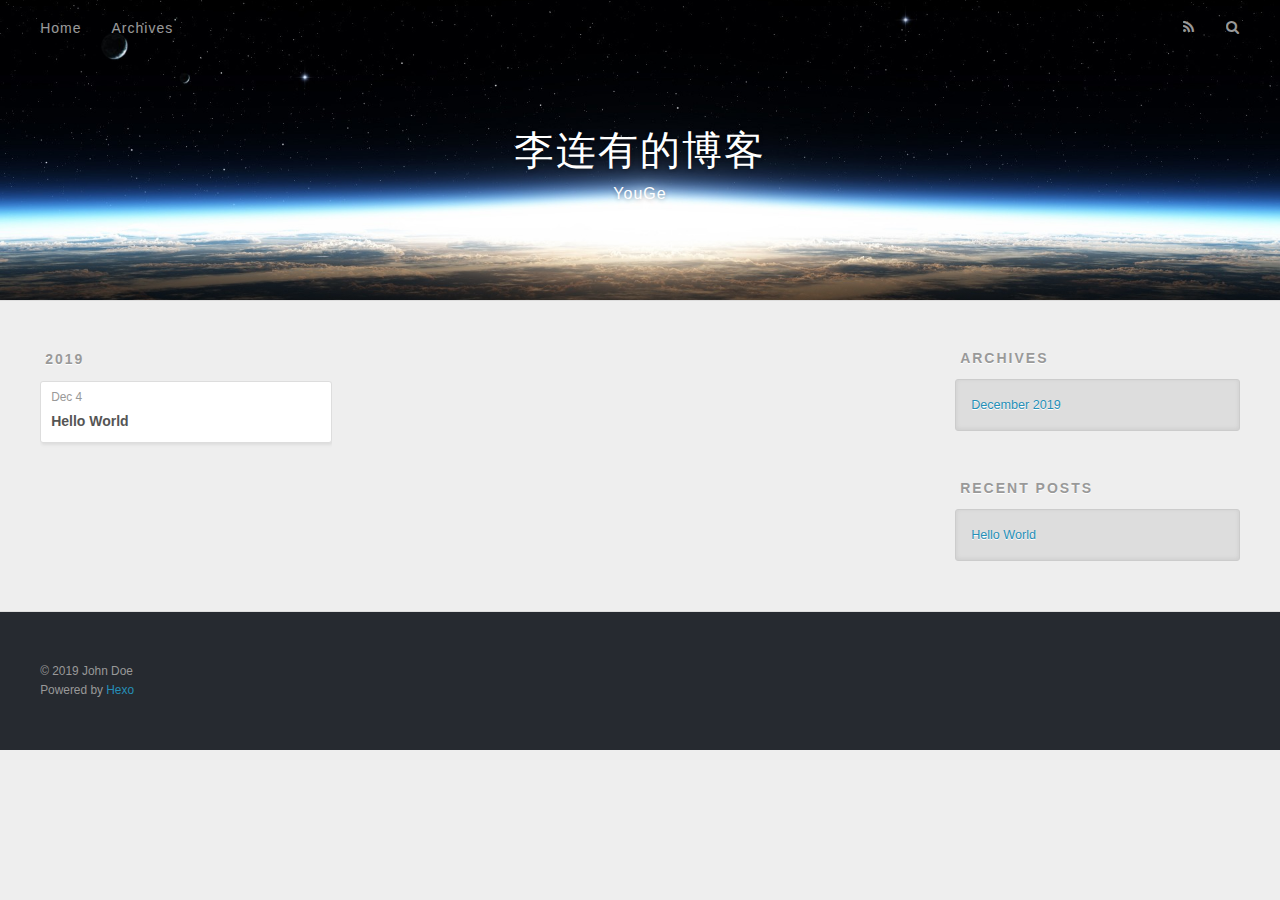
==== archives/index.html @ f58d8fd2 "Site updated: 2019-12-10 17:37:26" ====
<!DOCTYPE html>
<html>
<head>
  <meta charset="utf-8">
  

  
  <title>Archives | 李连有的博客</title>
  <meta name="viewport" content="width=device-width, initial-scale=1, maximum-scale=1">
  <meta property="og:type" content="website">
<meta property="og:title" content="李连有的博客">
<meta property="og:url" content="https:&#x2F;&#x2F;github.com&#x2F;Slilianyou&#x2F;YouGe.github.io&#x2F;archives&#x2F;index.html">
<meta property="og:site_name" content="李连有的博客">
<meta property="og:locale" content="en">
<meta name="twitter:card" content="summary">
  
    <link rel="alternate" href="/atom.xml" title="李连有的博客" type="application/atom+xml">
  
  
    <link rel="icon" href="/favicon.png">
  
  
    <link href="//fonts.googleapis.com/css?family=Source+Code+Pro" rel="stylesheet" type="text/css">
  
  <link rel="stylesheet" href="/css/style.css">
</head>

<body>
  <div id="container">
    <div id="wrap">
      <header id="header">
  <div id="banner"></div>
  <div id="header-outer" class="outer">
    <div id="header-title" class="inner">
      <h1 id="logo-wrap">
        <a href="/" id="logo">李连有的博客</a>
      </h1>
      
        <h2 id="subtitle-wrap">
          <a href="/" id="subtitle">YouGe</a>
        </h2>
      
    </div>
    <div id="header-inner" class="inner">
      <nav id="main-nav">
        <a id="main-nav-toggle" class="nav-icon"></a>
        
          <a class="main-nav-link" href="/">Home</a>
        
          <a class="main-nav-link" href="/archives">Archives</a>
        
      </nav>
      <nav id="sub-nav">
        
          <a id="nav-rss-link" class="nav-icon" href="/atom.xml" title="RSS Feed"></a>
        
        <a id="nav-search-btn" class="nav-icon" title="Search"></a>
      </nav>
      <div id="search-form-wrap">
        <form action="//google.com/search" method="get" accept-charset="UTF-8" class="search-form"><input type="search" name="q" class="search-form-input" placeholder="Search"><button type="submit" class="search-form-submit">&#xF002;</button><input type="hidden" name="sitesearch" value="https://github.com/Slilianyou/YouGe.github.io"></form>
      </div>
    </div>
  </div>
</header>
      <div class="outer">
        <section id="main">
  
  
    
    
      
      
      <section class="archives-wrap">
        <div class="archive-year-wrap">
          <a href="/archives/2019" class="archive-year">2019</a>
        </div>
        <div class="archives">
    
    <article class="archive-article archive-type-post">
  <div class="archive-article-inner">
    <header class="archive-article-header">
      <a href="/2019/12/04/hello-world/" class="archive-article-date">
  <time datetime="2019-12-04T09:50:34.274Z" itemprop="datePublished">Dec 4</time>
</a>
      
  
    <h1 itemprop="name">
      <a class="archive-article-title" href="/2019/12/04/hello-world/">Hello World</a>
    </h1>
  

    </header>
  </div>
</article>
  
  
    </div></section>
  


</section>
        
          <aside id="sidebar">
  
    

  
    

  
    
  
    
  <div class="widget-wrap">
    <h3 class="widget-title">Archives</h3>
    <div class="widget">
      <ul class="archive-list"><li class="archive-list-item"><a class="archive-list-link" href="/archives/2019/12/">December 2019</a></li></ul>
    </div>
  </div>


  
    
  <div class="widget-wrap">
    <h3 class="widget-title">Recent Posts</h3>
    <div class="widget">
      <ul>
        
          <li>
            <a href="/2019/12/04/hello-world/">Hello World</a>
          </li>
        
      </ul>
    </div>
  </div>

  
</aside>
        
      </div>
      <footer id="footer">
  
  <div class="outer">
    <div id="footer-info" class="inner">
      &copy; 2019 John Doe<br>
      Powered by <a href="http://hexo.io/" target="_blank">Hexo</a>
    </div>
  </div>
</footer>
    </div>
    <nav id="mobile-nav">
  
    <a href="/" class="mobile-nav-link">Home</a>
  
    <a href="/archives" class="mobile-nav-link">Archives</a>
  
</nav>
    

<script src="//ajax.googleapis.com/ajax/libs/jquery/2.0.3/jquery.min.js"></script>


  <link rel="stylesheet" href="/fancybox/jquery.fancybox.css">
  <script src="/fancybox/jquery.fancybox.pack.js"></script>


<script src="/js/script.js"></script>



  </div>
</body>
</html>
---- css/style.css ----
body {
  width: 100%;
}
body:before,
body:after {
  content: "";
  display: table;
}
body:after {
  clear: both;
}
html,
body,
div,
span,
applet,
object,
iframe,
h1,
h2,
h3,
h4,
h5,
h6,
p,
blockquote,
pre,
a,
abbr,
acronym,
address,
big,
cite,
code,
del,
dfn,
em,
img,
ins,
kbd,
q,
s,
samp,
small,
strike,
strong,
sub,
sup,
tt,
var,
dl,
dt,
dd,
ol,
ul,
li,
fieldset,
form,
label,
legend,
table,
caption,
tbody,
tfoot,
thead,
tr,
th,
td {
  margin: 0;
  padding: 0;
  border: 0;
  outline: 0;
  font-weight: inherit;
  font-style: inherit;
  font-family: inherit;
  font-size: 100%;
  vertical-align: baseline;
}
body {
  line-height: 1;
  color: #000;
  background: #fff;
}
ol,
ul {
  list-style: none;
}
table {
  border-collapse: separate;
  border-spacing: 0;
  vertical-align: middle;
}
caption,
th,
td {
  text-align: left;
  font-weight: normal;
  vertical-align: middle;
}
a img {
  border: none;
}
input,
button {
  margin: 0;
  padding: 0;
}
input::-moz-focus-inner,
button::-moz-focus-inner {
  border: 0;
  padding: 0;
}
@font-face {
  font-family: FontAwesome;
  font-style: normal;
  font-weight: normal;
  src: url("fonts/fontawesome-webfont.eot?v=#4.0.3");
  src: url("fonts/fontawesome-webfont.eot?#iefix&v=#4.0.3") format("embedded-opentype"), url("fonts/fontawesome-webfont.woff?v=#4.0.3") format("woff"), url("fonts/fontawesome-webfont.ttf?v=#4.0.3") format("truetype"), url("fonts/fontawesome-webfont.svg#fontawesomeregular?v=#4.0.3") format("svg");
}
html,
body,
#container {
  height: 100%;
}
body {
  background: #eee;
  font: 14px -apple-system, BlinkMacSystemFont, "Segoe UI", "Roboto", "Oxygen", "Ubuntu", "Cantarell", "Fira Sans", "Droid Sans", "Helvetica Neue", sans-serif;
  -webkit-text-size-adjust: 100%;
}
.outer {
  max-width: 1220px;
  margin: 0 auto;
  padding: 0 20px;
}
.outer:before,
.outer:after {
  content: "";
  display: table;
}
.outer:after {
  clear: both;
}
.inner {
  display: inline;
  float: left;
  width: 98.33333333333333%;
  margin: 0 0.833333333333333%;
}
.left,
.alignleft {
  float: left;
}
.right,
.alignright {
  float: right;
}
.clear {
  clear: both;
}
#container {
  position: relative;
}
.mobile-nav-on {
  overflow: hidden;
}
#wrap {
  height: 100%;
  width: 100%;
  position: absolute;
  top: 0;
  left: 0;
  -webkit-transition: 0.2s ease-out;
  -moz-transition: 0.2s ease-out;
  -ms-transition: 0.2s ease-out;
  transition: 0.2s ease-out;
  z-index: 1;
  background: #eee;
}
.mobile-nav-on #wrap {
  left: 280px;
}
@media screen and (min-width: 768px) {
  #main {
    display: inline;
    float: left;
    width: 73.33333333333333%;
    margin: 0 0.833333333333333%;
  }
}
.article-date,
.article-category-link,
.archive-year,
.widget-title {
  text-decoration: none;
  text-transform: uppercase;
  letter-spacing: 2px;
  color: #999;
  margin-bottom: 1em;
  margin-left: 5px;
  line-height: 1em;
  text-shadow: 0 1px #fff;
  font-weight: bold;
}
.article-inner,
.archive-article-inner {
  background: #fff;
  -webkit-box-shadow: 1px 2px 3px #ddd;
  box-shadow: 1px 2px 3px #ddd;
  border: 1px solid #ddd;
  border-radius: 3px;
}
.article-entry h1,
.widget h1 {
  font-size: 2em;
}
.article-entry h2,
.widget h2 {
  font-size: 1.5em;
}
.article-entry h3,
.widget h3 {
  font-size: 1.3em;
}
.article-entry h4,
.widget h4 {
  font-size: 1.2em;
}
.article-entry h5,
.widget h5 {
  font-size: 1em;
}
.article-entry h6,
.widget h6 {
  font-size: 1em;
  color: #999;
}
.article-entry hr,
.widget hr {
  border: 1px dashed #ddd;
}
.article-entry strong,
.widget strong {
  font-weight: bold;
}
.article-entry em,
.widget em,
.article-entry cite,
.widget cite {
  font-style: italic;
}
.article-entry sup,
.widget sup,
.article-entry sub,
.widget sub {
  font-size: 0.75em;
  line-height: 0;
  position: relative;
  vertical-align: baseline;
}
.article-entry sup,
.widget sup {
  top: -0.5em;
}
.article-entry sub,
.widget sub {
  bottom: -0.2em;
}
.article-entry small,
.widget small {
  font-size: 0.85em;
}
.article-entry acronym,
.widget acronym,
.article-entry abbr,
.widget abbr {
  border-bottom: 1px dotted;
}
.article-entry ul,
.widget ul,
.article-entry ol,
.widget ol,
.article-entry dl,
.widget dl {
  margin: 0 20px;
  line-height: 1.6em;
}
.article-entry ul ul,
.widget ul ul,
.article-entry ol ul,
.widget ol ul,
.article-entry ul ol,
.widget ul ol,
.article-entry ol ol,
.widget ol ol {
  margin-top: 0;
  margin-bottom: 0;
}
.article-entry ul,
.widget ul {
  list-style: disc;
}
.article-entry ol,
.widget ol {
  list-style: decimal;
}
.article-entry dt,
.widget dt {
  font-weight: bold;
}
#header {
  height: 300px;
  position: relative;
  border-bottom: 1px solid #ddd;
}
#header:before,
#header:after {
  content: "";
  position: absolute;
  left: 0;
  right: 0;
  height: 40px;
}
#header:before {
  top: 0;
  background: -webkit-linear-gradient(rgba(0,0,0,0.2), transparent);
  background: -moz-linear-gradient(rgba(0,0,0,0.2), transparent);
  background: -ms-linear-gradient(rgba(0,0,0,0.2), transparent);
  background: linear-gradient(rgba(0,0,0,0.2), transparent);
}
#header:after {
  bottom: 0;
  background: -webkit-linear-gradient(transparent, rgba(0,0,0,0.2));
  background: -moz-linear-gradient(transparent, rgba(0,0,0,0.2));
  background: -ms-linear-gradient(transparent, rgba(0,0,0,0.2));
  background: linear-gradient(transparent, rgba(0,0,0,0.2));
}
#header-outer {
  height: 100%;
  position: relative;
}
#header-inner {
  position: relative;
  overflow: hidden;
}
#banner {
  position: absolute;
  top: 0;
  left: 0;
  width: 100%;
  height: 100%;
  background: url("images/banner.jpg") center #000;
  -webkit-background-size: cover;
  -moz-background-size: cover;
  background-size: cover;
  z-index: -1;
}
#header-title {
  text-align: center;
  height: 40px;
  position: absolute;
  top: 50%;
  left: 0;
  margin-top: -20px;
}
#logo,
#subtitle {
  text-decoration: none;
  color: #fff;
  font-weight: 300;
  text-shadow: 0 1px 4px rgba(0,0,0,0.3);
}
#logo {
  font-size: 40px;
  line-height: 40px;
  letter-spacing: 2px;
}
#subtitle {
  font-size: 16px;
  line-height: 16px;
  letter-spacing: 1px;
}
#subtitle-wrap {
  margin-top: 16px;
}
#main-nav {
  float: left;
  margin-left: -15px;
}
.nav-icon,
.main-nav-link {
  float: left;
  color: #fff;
  opacity: 0.6;
  text-decoration: none;
  text-shadow: 0 1px rgba(0,0,0,0.2);
  -webkit-transition: opacity 0.2s;
  -moz-transition: opacity 0.2s;
  -ms-transition: opacity 0.2s;
  transition: opacity 0.2s;
  display: block;
  padding: 20px 15px;
}
.nav-icon:hover,
.main-nav-link:hover {
  opacity: 1;
}
.nav-icon {
  font-family: FontAwesome;
  text-align: center;
  font-size: 14px;
  width: 14px;
  height: 14px;
  padding: 20px 15px;
  position: relative;
  cursor: pointer;
}
.main-nav-link {
  font-weight: 300;
  letter-spacing: 1px;
}
@media screen and (max-width: 479px) {
  .main-nav-link {
    display: none;
  }
}
#main-nav-toggle {
  display: none;
}
#main-nav-toggle:before {
  content: "\f0c9";
}
@media screen and (max-width: 479px) {
  #main-nav-toggle {
    display: block;
  }
}
#sub-nav {
  float: right;
  margin-right: -15px;
}
#nav-rss-link:before {
  content: "\f09e";
}
#nav-search-btn:before {
  content: "\f002";
}
#search-form-wrap {
  position: absolute;
  top: 15px;
  width: 150px;
  height: 30px;
  right: -150px;
  opacity: 0;
  -webkit-transition: 0.2s ease-out;
  -moz-transition: 0.2s ease-out;
  -ms-transition: 0.2s ease-out;
  transition: 0.2s ease-out;
}
#search-form-wrap.on {
  opacity: 1;
  right: 0;
}
@media screen and (max-width: 479px) {
  #search-form-wrap {
    width: 100%;
    right: -100%;
  }
}
.search-form {
  position: absolute;
  top: 0;
  left: 0;
  right: 0;
  background: #fff;
  padding: 5px 15px;
  border-radius: 15px;
  -webkit-box-shadow: 0 0 10px rgba(0,0,0,0.3);
  box-shadow: 0 0 10px rgba(0,0,0,0.3);
}
.search-form-input {
  border: none;
  background: none;
  color: #555;
  width: 100%;
  font: 13px -apple-system, BlinkMacSystemFont, "Segoe UI", "Roboto", "Oxygen", "Ubuntu", "Cantarell", "Fira Sans", "Droid Sans", "Helvetica Neue", sans-serif;
  outline: none;
}
.search-form-input::-webkit-search-results-decoration,
.search-form-input::-webkit-search-cancel-button {
  -webkit-appearance: none;
}
.search-form-submit {
  position: absolute;
  top: 50%;
  right: 10px;
  margin-top: -7px;
  font: 13px FontAwesome;
  border: none;
  background: none;
  color: #bbb;
  cursor: pointer;
}
.search-form-submit:hover,
.search-form-submit:focus {
  color: #777;
}
.article {
  margin: 50px 0;
}
.article-inner {
  overflow: hidden;
}
.article-meta:before,
.article-meta:after {
  content: "";
  display: table;
}
.article-meta:after {
  clear: both;
}
.article-date {
  float: left;
}
.article-category {
  float: left;
  line-height: 1em;
  color: #ccc;
  text-shadow: 0 1px #fff;
  margin-left: 8px;
}
.article-category:before {
  content: "\2022";
}
.article-category-link {
  margin: 0 12px 1em;
}
.article-header {
  padding: 20px 20px 0;
}
.article-title {
  text-decoration: none;
  font-size: 2em;
  font-weight: bold;
  color: #555;
  line-height: 1.1em;
  -webkit-transition: color 0.2s;
  -moz-transition: color 0.2s;
  -ms-transition: color 0.2s;
  transition: color 0.2s;
}
a.article-title:hover {
  color: #258fb8;
}
.article-entry {
  color: #555;
  padding: 0 20px;
}
.article-entry:before,
.article-entry:after {
  content: "";
  display: table;
}
.article-entry:after {
  clear: both;
}
.article-entry p,
.article-entry table {
  line-height: 1.6em;
  margin: 1.6em 0;
}
.article-entry h1,
.article-entry h2,
.article-entry h3,
.article-entry h4,
.article-entry h5,
.article-entry h6 {
  font-weight: bold;
}
.article-entry h1,
.article-entry h2,
.article-entry h3,
.article-entry h4,
.article-entry h5,
.article-entry h6 {
  line-height: 1.1em;
  margin: 1.1em 0;
}
.article-entry a {
  color: #258fb8;
  text-decoration: none;
}
.article-entry a:hover {
  text-decoration: underline;
}
.article-entry ul,
.article-entry ol,
.article-entry dl {
  margin-top: 1.6em;
  margin-bottom: 1.6em;
}
.article-entry img,
.article-entry video {
  max-width: 100%;
  height: auto;
  display: block;
  margin: auto;
}
.article-entry iframe {
  border: none;
}
.article-entry table {
  width: 100%;
  border-collapse: collapse;
  border-spacing: 0;
}
.article-entry th {
  font-weight: bold;
  border-bottom: 3px solid #ddd;
  padding-bottom: 0.5em;
}
.article-entry td {
  border-bottom: 1px solid #ddd;
  padding: 10px 0;
}
.article-entry blockquote {
  font-family: Georgia, "Times New Roman", serif;
  font-size: 1.4em;
  margin: 1.6em 20px;
  text-align: center;
}
.article-entry blockquote footer {
  font-size: 14px;
  margin: 1.6em 0;
  font-family: -apple-system, BlinkMacSystemFont, "Segoe UI", "Roboto", "Oxygen", "Ubuntu", "Cantarell", "Fira Sans", "Droid Sans", "Helvetica Neue", sans-serif;
}
.article-entry blockquote footer cite:before {
  content: "—";
  padding: 0 0.5em;
}
.article-entry .pullquote {
  text-align: left;
  width: 45%;
  margin: 0;
}
.article-entry .pullquote.left {
  margin-left: 0.5em;
  margin-right: 1em;
}
.article-entry .pullquote.right {
  margin-right: 0.5em;
  margin-left: 1em;
}
.article-entry .caption {
  color: #999;
  display: block;
  font-size: 0.9em;
  margin-top: 0.5em;
  position: relative;
  text-align: center;
}
.article-entry .video-container {
  position: relative;
  padding-top: 56.25%;
  height: 0;
  overflow: hidden;
}
.article-entry .video-container iframe,
.article-entry .video-container object,
.article-entry .video-container embed {
  position: absolute;
  top: 0;
  left: 0;
  width: 100%;
  height: 100%;
  margin-top: 0;
}
.article-more-link a {
  display: inline-block;
  line-height: 1em;
  padding: 6px 15px;
  border-radius: 15px;
  background: #eee;
  color: #999;
  text-shadow: 0 1px #fff;
  text-decoration: none;
}
.article-more-link a:hover {
  background: #258fb8;
  color: #fff;
  text-decoration: none;
  text-shadow: 0 1px #1e7293;
}
.article-footer {
  font-size: 0.85em;
  line-height: 1.6em;
  border-top: 1px solid #ddd;
  padding-top: 1.6em;
  margin: 0 20px 20px;
}
.article-footer:before,
.article-footer:after {
  content: "";
  display: table;
}
.article-footer:after {
  clear: both;
}
.article-footer a {
  color: #999;
  text-decoration: none;
}
.article-footer a:hover {
  color: #555;
}
.article-tag-list-item {
  float: left;
  margin-right: 10px;
}
.article-tag-list-link:before {
  content: "#";
}
.article-comment-link {
  float: right;
}
.article-comment-link:before {
  content: "\f075";
  font-family: FontAwesome;
  padding-right: 8px;
}
.article-share-link {
  cursor: pointer;
  float: right;
  margin-left: 20px;
}
.article-share-link:before {
  content: "\f064";
  font-family: FontAwesome;
  padding-right: 6px;
}
#article-nav {
  position: relative;
}
#article-nav:before,
#article-nav:after {
  content: "";
  display: table;
}
#article-nav:after {
  clear: both;
}
@media screen and (min-width: 768px) {
  #article-nav {
    margin: 50px 0;
  }
  #article-nav:before {
    width: 8px;
    height: 8px;
    position: absolute;
    top: 50%;
    left: 50%;
    margin-top: -4px;
    margin-left: -4px;
    content: "";
    border-radius: 50%;
    background: #ddd;
    -webkit-box-shadow: 0 1px 2px #fff;
    box-shadow: 0 1px 2px #fff;
  }
}
.article-nav-link-wrap {
  text-decoration: none;
  text-shadow: 0 1px #fff;
  color: #999;
  -webkit-box-sizing: border-box;
  -moz-box-sizing: border-box;
  box-sizing: border-box;
  margin-top: 50px;
  text-align: center;
  display: block;
}
.article-nav-link-wrap:hover {
  color: #555;
}
@media screen and (min-width: 768px) {
  .article-nav-link-wrap {
    width: 50%;
    margin-top: 0;
  }
}
@media screen and (min-width: 768px) {
  #article-nav-newer {
    float: left;
    text-align: right;
    padding-right: 20px;
  }
}
@media screen and (min-width: 768px) {
  #article-nav-older {
    float: right;
    text-align: left;
    padding-left: 20px;
  }
}
.article-nav-caption {
  text-transform: uppercase;
  letter-spacing: 2px;
  color: #ddd;
  line-height: 1em;
  font-weight: bold;
}
#article-nav-newer .article-nav-caption {
  margin-right: -2px;
}
.article-nav-title {
  font-size: 0.85em;
  line-height: 1.6em;
  margin-top: 0.5em;
}
.article-share-box {
  position: absolute;
  display: none;
  background: #fff;
  -webkit-box-shadow: 1px 2px 10px rgba(0,0,0,0.2);
  box-shadow: 1px 2px 10px rgba(0,0,0,0.2);
  border-radius: 3px;
  margin-left: -145px;
  overflow: hidden;
  z-index: 1;
}
.article-share-box.on {
  display: block;
}
.article-share-input {
  width: 100%;
  background: none;
  -webkit-box-sizing: border-box;
  -moz-box-sizing: border-box;
  box-sizing: border-box;
  font: 14px -apple-system, BlinkMacSystemFont, "Segoe UI", "Roboto", "Oxygen", "Ubuntu", "Cantarell", "Fira Sans", "Droid Sans", "Helvetica Neue", sans-serif;
  padding: 0 15px;
  color: #555;
  outline: none;
  border: 1px solid #ddd;
  border-radius: 3px 3px 0 0;
  height: 36px;
  line-height: 36px;
}
.article-share-links {
  background: #eee;
}
.article-share-links:before,
.article-share-links:after {
  content: "";
  display: table;
}
.article-share-links:after {
  clear: both;
}
.article-share-twitter,
.article-share-facebook,
.article-share-pinterest,
.article-share-google {
  width: 50px;
  height: 36px;
  display: block;
  float: left;
  position: relative;
  color: #999;
  text-shadow: 0 1px #fff;
}
.article-share-twitter:before,
.article-share-facebook:before,
.article-share-pinterest:before,
.article-share-google:before {
  font-size: 20px;
  font-family: FontAwesome;
  width: 20px;
  height: 20px;
  position: absolute;
  top: 50%;
  left: 50%;
  margin-top: -10px;
  margin-left: -10px;
  text-align: center;
}
.article-share-twitter:hover,
.article-share-facebook:hover,
.article-share-pinterest:hover,
.article-share-google:hover {
  color: #fff;
}
.article-share-twitter:before {
  content: "\f099";
}
.article-share-twitter:hover {
  background: #00aced;
  text-shadow: 0 1px #008abe;
}
.article-share-facebook:before {
  content: "\f09a";
}
.article-share-facebook:hover {
  background: #3b5998;
  text-shadow: 0 1px #2f477a;
}
.article-share-pinterest:before {
  content: "\f0d2";
}
.article-share-pinterest:hover {
  background: #cb2027;
  text-shadow: 0 1px #a21a1f;
}
.article-share-google:before {
  content: "\f0d5";
}
.article-share-google:hover {
  background: #dd4b39;
  text-shadow: 0 1px #be3221;
}
.article-gallery {
  background: #000;
  position: relative;
}
.article-gallery-photos {
  position: relative;
  overflow: hidden;
}
.article-gallery-img {
  display: none;
  max-width: 100%;
}
.article-gallery-img:first-child {
  display: block;
}
.article-gallery-img.loaded {
  position: absolute;
  display: block;
}
.article-gallery-img img {
  display: block;
  max-width: 100%;
  margin: 0 auto;
}
#comments {
  background: #fff;
  -webkit-box-shadow: 1px 2px 3px #ddd;
  box-shadow: 1px 2px 3px #ddd;
  padding: 20px;
  border: 1px solid #ddd;
  border-radius: 3px;
  margin: 50px 0;
}
#comments a {
  color: #258fb8;
}
.archives-wrap {
  margin: 50px 0;
}
.archives:before,
.archives:after {
  content: "";
  display: table;
}
.archives:after {
  clear: both;
}
.archive-year-wrap {
  margin-bottom: 1em;
}
.archives {
  -webkit-column-gap: 10px;
  -moz-column-gap: 10px;
  column-gap: 10px;
}
@media screen and (min-width: 480px) and (max-width: 767px) {
  .archives {
    -webkit-column-count: 2;
    -moz-column-count: 2;
    column-count: 2;
  }
}
@media screen and (min-width: 768px) {
  .archives {
    -webkit-column-count: 3;
    -moz-column-count: 3;
    column-count: 3;
  }
}
.archive-article {
  -webkit-column-break-inside: avoid;
  page-break-inside: avoid;
  overflow: hidden;
  break-inside: avoid-column;
}
.archive-article-inner {
  padding: 10px;
  margin-bottom: 15px;
}
.archive-article-title {
  text-decoration: none;
  font-weight: bold;
  color: #555;
  -webkit-transition: color 0.2s;
  -moz-transition: color 0.2s;
  -ms-transition: color 0.2s;
  transition: color 0.2s;
  line-height: 1.6em;
}
.archive-article-title:hover {
  color: #258fb8;
}
.archive-article-footer {
  margin-top: 1em;
}
.archive-article-date {
  color: #999;
  text-decoration: none;
  font-size: 0.85em;
  line-height: 1em;
  margin-bottom: 0.5em;
  display: block;
}
#page-nav {
  margin: 50px auto;
  background: #fff;
  -webkit-box-shadow: 1px 2px 3px #ddd;
  box-shadow: 1px 2px 3px #ddd;
  border: 1px solid #ddd;
  border-radius: 3px;
  text-align: center;
  color: #999;
  overflow: hidden;
}
#page-nav:before,
#page-nav:after {
  content: "";
  display: table;
}
#page-nav:after {
  clear: both;
}
#page-nav a,
#page-nav span {
  padding: 10px 20px;
  line-height: 1;
  height: 2ex;
}
#page-nav a {
  color: #999;
  text-decoration: none;
}
#page-nav a:hover {
  background: #999;
  color: #fff;
}
#page-nav .prev {
  float: left;
}
#page-nav .next {
  float: right;
}
#page-nav .page-number {
  display: inline-block;
}
@media screen and (max-width: 479px) {
  #page-nav .page-number {
    display: none;
  }
}
#page-nav .current {
  color: #555;
  font-weight: bold;
}
#page-nav .space {
  color: #ddd;
}
#footer {
  background: #262a30;
  padding: 50px 0;
  border-top: 1px solid #ddd;
  color: #999;
}
#footer a {
  color: #258fb8;
  text-decoration: none;
}
#footer a:hover {
  text-decoration: underline;
}
#footer-info {
  line-height: 1.6em;
  font-size: 0.85em;
}
.article-entry pre,
.article-entry .highlight {
  background: #2d2d2d;
  margin: 0 -20px;
  padding: 15px 20px;
  border-style: solid;
  border-color: #ddd;
  border-width: 1px 0;
  overflow: auto;
  color: #ccc;
  line-height: 22.400000000000002px;
}
.article-entry .highlight .gutter pre,
.article-entry .gist .gist-file .gist-data .line-numbers {
  color: #666;
  font-size: 0.85em;
}
.article-entry pre,
.article-entry code {
  font-family: "Source Code Pro", Consolas, Monaco, Menlo, Consolas, monospace;
}
.article-entry code {
  background: #eee;
  text-shadow: 0 1px #fff;
  padding: 0 0.3em;
}
.article-entry pre code {
  background: none;
  text-shadow: none;
  padding: 0;
}
.article-entry .highlight pre {
  border: none;
  margin: 0;
  padding: 0;
}
.article-entry .highlight table {
  margin: 0;
  width: auto;
}
.article-entry .highlight td {
  border: none;
  padding: 0;
}
.article-entry .highlight figcaption {
  font-size: 0.85em;
  color: #999;
  line-height: 1em;
  margin-bottom: 1em;
}
.article-entry .highlight figcaption:before,
.article-entry .highlight figcaption:after {
  content: "";
  display: table;
}
.article-entry .highlight figcaption:after {
  clear: both;
}
.article-entry .highlight figcaption a {
  float: right;
}
.article-entry .highlight .gutter pre {
  text-align: right;
  padding-right: 20px;
}
.article-entry .highlight .line {
  height: 22.400000000000002px;
}
.article-entry .highlight .line.marked {
  background: #515151;
}
.article-entry .gist {
  margin: 0 -20px;
  border-style: solid;
  border-color: #ddd;
  border-width: 1px 0;
  background: #2d2d2d;
  padding: 15px 20px 15px 0;
}
.article-entry .gist .gist-file {
  border: none;
  font-family: "Source Code Pro", Consolas, Monaco, Menlo, Consolas, monospace;
  margin: 0;
}
.article-entry .gist .gist-file .gist-data {
  background: none;
  border: none;
}
.article-entry .gist .gist-file .gist-data .line-numbers {
  background: none;
  border: none;
  padding: 0 20px 0 0;
}
.article-entry .gist .gist-file .gist-data .line-data {
  padding: 0 !important;
}
.article-entry .gist .gist-file .highlight {
  margin: 0;
  padding: 0;
  border: none;
}
.article-entry .gist .gist-file .gist-meta {
  background: #2d2d2d;
  color: #999;
  font: 0.85em -apple-system, BlinkMacSystemFont, "Segoe UI", "Roboto", "Oxygen", "Ubuntu", "Cantarell", "Fira Sans", "Droid Sans", "Helvetica Neue", sans-serif;
  text-shadow: 0 0;
  padding: 0;
  margin-top: 1em;
  margin-left: 20px;
}
.article-entry .gist .gist-file .gist-meta a {
  color: #258fb8;
  font-weight: normal;
}
.article-entry .gist .gist-file .gist-meta a:hover {
  text-decoration: underline;
}
pre .comment,
pre .title {
  color: #999;
}
pre .variable,
pre .attribute,
pre .tag,
pre .regexp,
pre .ruby .constant,
pre .xml .tag .title,
pre .xml .pi,
pre .xml .doctype,
pre .html .doctype,
pre .css .id,
pre .css .class,
pre .css .pseudo {
  color: #f2777a;
}
pre .number,
pre .preprocessor,
pre .built_in,
pre .literal,
pre .params,
pre .constant {
  color: #f99157;
}
pre .class,
pre .ruby .class .title,
pre .css .rules .attribute {
  color: #9c9;
}
pre .string,
pre .value,
pre .inheritance,
pre .header,
pre .ruby .symbol,
pre .xml .cdata {
  color: #9c9;
}
pre .css .hexcolor {
  color: #6cc;
}
pre .function,
pre .python .decorator,
pre .python .title,
pre .ruby .function .title,
pre .ruby .title .keyword,
pre .perl .sub,
pre .javascript .title,
pre .coffeescript .title {
  color: #69c;
}
pre .keyword,
pre .javascript .function {
  color: #c9c;
}
@media screen and (max-width: 479px) {
  #mobile-nav {
    position: absolute;
    top: 0;
    left: 0;
    width: 280px;
    height: 100%;
    background: #191919;
    border-right: 1px solid #fff;
  }
}
@media screen and (max-width: 479px) {
  .mobile-nav-link {
    display: block;
    color: #999;
    text-decoration: none;
    padding: 15px 20px;
    font-weight: bold;
  }
  .mobile-nav-link:hover {
    color: #fff;
  }
}
@media screen and (min-width: 768px) {
  #sidebar {
    display: inline;
    float: left;
    width: 23.333333333333332%;
    margin: 0 0.833333333333333%;
  }
}
.widget-wrap {
  margin: 50px 0;
}
.widget {
  color: #777;
  text-shadow: 0 1px #fff;
  background: #ddd;
  -webkit-box-shadow: 0 -1px 4px #ccc inset;
  box-shadow: 0 -1px 4px #ccc inset;
  border: 1px solid #ccc;
  padding: 15px;
  border-radius: 3px;
}
.widget a {
  color: #258fb8;
  text-decoration: none;
}
.widget a:hover {
  text-decoration: underline;
}
.widget ul ul,
.widget ol ul,
.widget dl ul,
.widget ul ol,
.widget ol ol,
.widget dl ol,
.widget ul dl,
.widget ol dl,
.widget dl dl {
  margin-left: 15px;
  list-style: disc;
}
.widget {
  line-height: 1.6em;
  word-wrap: break-word;
  font-size: 0.9em;
}
.widget ul,
.widget ol {
  list-style: none;
  margin: 0;
}
.widget ul ul,
.widget ol ul,
.widget ul ol,
.widget ol ol {
  margin: 0 20px;
}
.widget ul ul,
.widget ol ul {
  list-style: disc;
}
.widget ul ol,
.widget ol ol {
  list-style: decimal;
}
.category-list-count,
.tag-list-count,
.archive-list-count {
  padding-left: 5px;
  color: #999;
  font-size: 0.85em;
}
.category-list-count:before,
.tag-list-count:before,
.archive-list-count:before {
  content: "(";
}
.category-list-count:after,
.tag-list-count:after,
.archive-list-count:after {
  content: ")";
}
.tagcloud a {
  margin-right: 5px;
  display: inline-block;
}
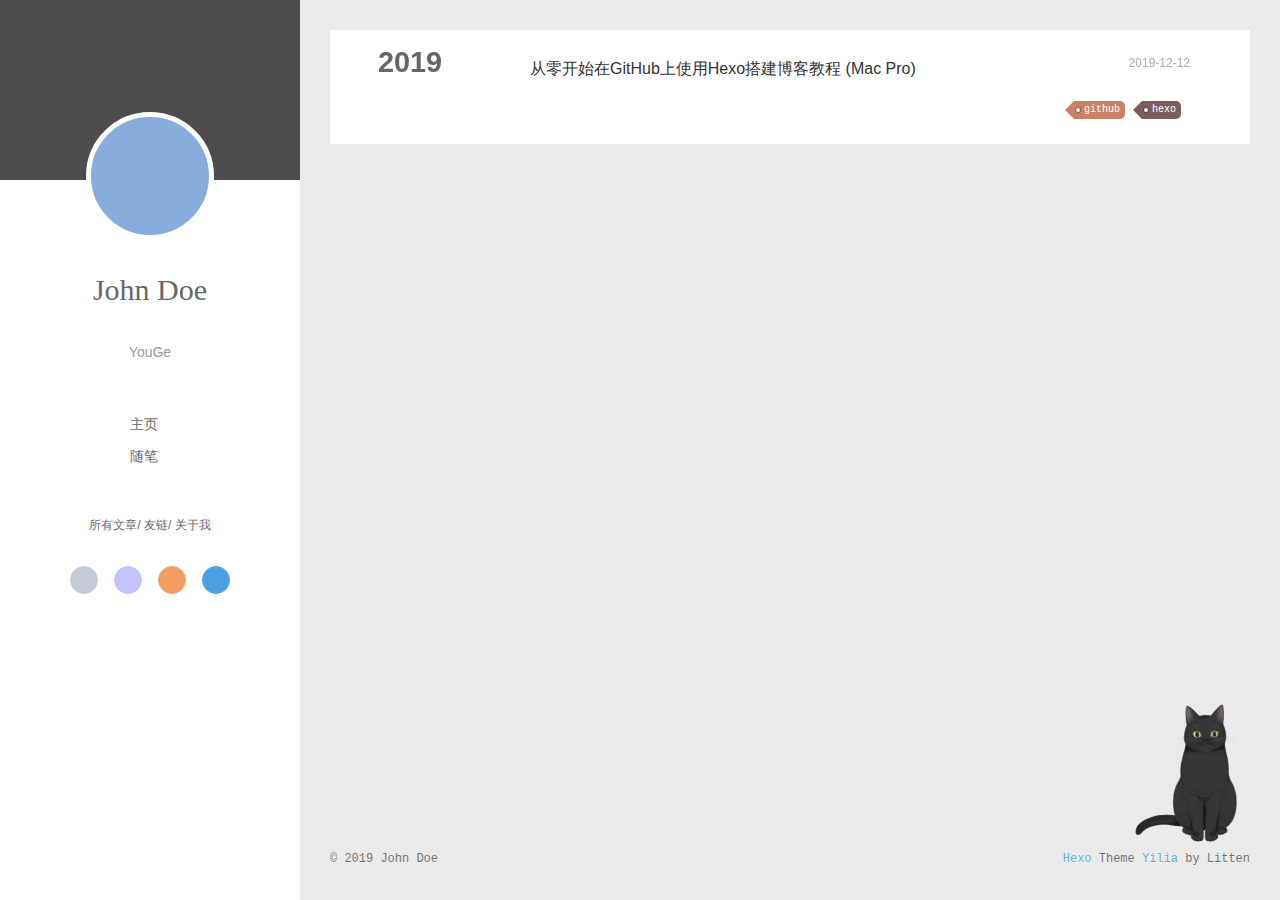
==== commit 99b641f2: "Site updated: 2019-12-16 10:19:10" ====
--- a/archives/index.html
+++ b/archives/index.html
@@ -3,8 +3,9 @@
 <head>
   <meta charset="utf-8">
   
-
-  
+  <meta name="renderer" content="webkit">
+  <meta http-equiv="X-UA-Compatible" content="IE=edge" >
+  <link rel="dns-prefetch" href="https://github.com/Slilianyou/YouGe.github.io">
   <title>Archives | 李连有的博客</title>
   <meta name="viewport" content="width=device-width, initial-scale=1, maximum-scale=1">
   <meta property="og:type" content="website">
@@ -14,56 +15,145 @@
 <meta property="og:locale" content="en">
 <meta name="twitter:card" content="summary">
   
-    <link rel="alternate" href="/atom.xml" title="李连有的博客" type="application/atom+xml">
+    <link rel="alternative" href="/atom.xml" title="李连有的博客" type="application/atom+xml">
   
   
     <link rel="icon" href="/favicon.png">
   
-  
-    <link href="//fonts.googleapis.com/css?family=Source+Code+Pro" rel="stylesheet" type="text/css">
-  
-  <link rel="stylesheet" href="/css/style.css">
+  <link rel="stylesheet" type="text/css" href="/./main.0cf68a.css">
+  <style type="text/css">
+  
+    #container.show {
+      background: linear-gradient(200deg,#a0cfe4,#e8c37e);
+    }
+  </style>
+  
+
+  
+
 </head>
 
 <body>
-  <div id="container">
-    <div id="wrap">
-      <header id="header">
-  <div id="banner"></div>
-  <div id="header-outer" class="outer">
-    <div id="header-title" class="inner">
-      <h1 id="logo-wrap">
-        <a href="/" id="logo">李连有的博客</a>
-      </h1>
-      
-        <h2 id="subtitle-wrap">
-          <a href="/" id="subtitle">YouGe</a>
-        </h2>
-      
+  <div id="container" q-class="show:isCtnShow">
+    <canvas id="anm-canvas" class="anm-canvas"></canvas>
+    <div class="left-col" q-class="show:isShow">
+      
+<div class="overlay" style="background: #4d4d4d"></div>
+<div class="intrude-less">
+	<header id="header" class="inner">
+		<a href="/" class="profilepic">
+			<img src="" class="js-avatar">
+		</a>
+		<hgroup>
+		  <h1 class="header-author"><a href="/">John Doe</a></h1>
+		</hgroup>
+		
+		<p class="header-subtitle">YouGe</p>
+		
+
+		<nav class="header-menu">
+			<ul>
+			
+				<li><a href="/">主页</a></li>
+	        
+				<li><a href="/tags/%E9%9A%8F%E7%AC%94/">随笔</a></li>
+	        
+			</ul>
+		</nav>
+		<nav class="header-smart-menu">
+    		
+    			
+    			<a q-on="click: openSlider(e, 'innerArchive')" href="javascript:void(0)" target="_blank" rel="noopener">所有文章</a>
+    			
+            
+    			
+    			<a q-on="click: openSlider(e, 'friends')" href="javascript:void(0)" target="_blank" rel="noopener">友链</a>
+    			
+            
+    			
+    			<a q-on="click: openSlider(e, 'aboutme')" href="javascript:void(0)" target="_blank" rel="noopener">关于我</a>
+    			
+            
+		</nav>
+		<nav class="header-nav">
+			<div class="social">
+				
+					<a class="github" target="_blank" href="#" title="github"><i class="icon-github"></i></a>
+		        
+					<a class="weibo" target="_blank" href="#" title="weibo"><i class="icon-weibo"></i></a>
+		        
+					<a class="rss" target="_blank" href="#" title="rss"><i class="icon-rss"></i></a>
+		        
+					<a class="zhihu" target="_blank" href="#" title="zhihu"><i class="icon-zhihu"></i></a>
+		        
+			</div>
+		</nav>
+	</header>		
+</div>
+
     </div>
-    <div id="header-inner" class="inner">
-      <nav id="main-nav">
-        <a id="main-nav-toggle" class="nav-icon"></a>
-        
-          <a class="main-nav-link" href="/">Home</a>
-        
-          <a class="main-nav-link" href="/archives">Archives</a>
-        
-      </nav>
-      <nav id="sub-nav">
-        
-          <a id="nav-rss-link" class="nav-icon" href="/atom.xml" title="RSS Feed"></a>
-        
-        <a id="nav-search-btn" class="nav-icon" title="Search"></a>
-      </nav>
-      <div id="search-form-wrap">
-        <form action="//google.com/search" method="get" accept-charset="UTF-8" class="search-form"><input type="search" name="q" class="search-form-input" placeholder="Search"><button type="submit" class="search-form-submit">&#xF002;</button><input type="hidden" name="sitesearch" value="https://github.com/Slilianyou/YouGe.github.io"></form>
-      </div>
-    </div>
-  </div>
-</header>
-      <div class="outer">
-        <section id="main">
+    <div class="mid-col" q-class="show:isShow,hide:isShow|isFalse">
+      
+<nav id="mobile-nav">
+  	<div class="overlay js-overlay" style="background: #4d4d4d"></div>
+	<div class="btnctn js-mobile-btnctn">
+  		<div class="slider-trigger list" q-on="click: openSlider(e)"><i class="icon icon-sort"></i></div>
+	</div>
+	<div class="intrude-less">
+		<header id="header" class="inner">
+			<div class="profilepic">
+				<img src="" class="js-avatar">
+			</div>
+			<hgroup>
+			  <h1 class="header-author js-header-author">John Doe</h1>
+			</hgroup>
+			
+			<p class="header-subtitle"><i class="icon icon-quo-left"></i>YouGe<i class="icon icon-quo-right"></i></p>
+			
+			
+			
+				
+			
+				
+			
+			
+			
+			<nav class="header-nav">
+				<div class="social">
+					
+						<a class="github" target="_blank" href="#" title="github"><i class="icon-github"></i></a>
+			        
+						<a class="weibo" target="_blank" href="#" title="weibo"><i class="icon-weibo"></i></a>
+			        
+						<a class="rss" target="_blank" href="#" title="rss"><i class="icon-rss"></i></a>
+			        
+						<a class="zhihu" target="_blank" href="#" title="zhihu"><i class="icon-zhihu"></i></a>
+			        
+				</div>
+			</nav>
+
+			<nav class="header-menu js-header-menu">
+				<ul style="width: 50%">
+				
+				
+					<li style="width: 50%"><a href="/">主页</a></li>
+		        
+					<li style="width: 50%"><a href="/tags/%E9%9A%8F%E7%AC%94/">随笔</a></li>
+		        
+				</ul>
+			</nav>
+		</header>				
+	</div>
+	<div class="mobile-mask" style="display:none" q-show="isShow"></div>
+</nav>
+
+      <div id="wrapper" class="body-wrap">
+        <div class="menu-l">
+          <div class="canvas-wrap">
+            <canvas data-colors="#eaeaea" data-sectionHeight="100" data-contentId="js-content" id="myCanvas1" class="anm-canvas"></canvas>
+          </div>
+          <div id="js-content" class="content-ll">
+            
   
   
     
@@ -79,16 +169,39 @@
     <article class="archive-article archive-type-post">
   <div class="archive-article-inner">
     <header class="archive-article-header">
-      <a href="/2019/12/04/hello-world/" class="archive-article-date">
-  <time datetime="2019-12-04T09:50:34.274Z" itemprop="datePublished">Dec 4</time>
+      	<div class="article-meta">
+	      	<a href="/2019/12/12/test/" class="archive-article-date">
+  	<time datetime="2019-12-12T07:32:27.417Z" itemprop="datePublished"><i class="icon-calendar icon"></i>2019-12-12</time>
 </a>
-      
+        </div>
+    	 
   
     <h1 itemprop="name">
-      <a class="archive-article-title" href="/2019/12/04/hello-world/">Hello World</a>
+      <a class="archive-article-title" href="/2019/12/12/test/">从零开始在GitHub上使用Hexo搭建博客教程 (Mac Pro)</a>
     </h1>
   
 
+        <div class="article-info info-on-right">
+          
+	<div class="article-tag tagcloud">
+		<i class="icon-price-tags icon"></i>
+		<ul class="article-tag-list">
+			 
+        		<li class="article-tag-list-item">
+        			<a href="javascript:void(0)" target="_blank" rel="noopener" class="js-tag article-tag-list-link color2">github</a>
+        		</li>
+      		 
+        		<li class="article-tag-list-item">
+        			<a href="javascript:void(0)" target="_blank" rel="noopener" class="js-tag article-tag-list-link color5">hexo</a>
+        		</li>
+      		
+		</ul>
+	</div>
+
+          
+
+        </div>
+        <div class="clearfix"></div>
     </header>
   </div>
 </article>
@@ -97,77 +210,260 @@
     </div></section>
   
 
-
-</section>
-        
-          <aside id="sidebar">
-  
-    
-
-  
-    
-
-  
-    
-  
-    
-  <div class="widget-wrap">
-    <h3 class="widget-title">Archives</h3>
-    <div class="widget">
-      <ul class="archive-list"><li class="archive-list-item"><a class="archive-list-link" href="/archives/2019/12/">December 2019</a></li></ul>
-    </div>
-  </div>
-
-
-  
-    
-  <div class="widget-wrap">
-    <h3 class="widget-title">Recent Posts</h3>
-    <div class="widget">
-      <ul>
-        
-          <li>
-            <a href="/2019/12/04/hello-world/">Hello World</a>
-          </li>
-        
-      </ul>
-    </div>
-  </div>
-
-  
-</aside>
-        
+    
+
+
+          </div>
+        </div>
       </div>
       <footer id="footer">
-  
   <div class="outer">
-    <div id="footer-info" class="inner">
-      &copy; 2019 John Doe<br>
-      Powered by <a href="http://hexo.io/" target="_blank">Hexo</a>
+    <div id="footer-info">
+    	<div class="footer-left">
+    		&copy; 2019 John Doe
+    	</div>
+      	<div class="footer-right">
+      		<a href="http://hexo.io/" target="_blank">Hexo</a>  Theme <a href="https://github.com/litten/hexo-theme-yilia" target="_blank">Yilia</a> by Litten
+      	</div>
     </div>
   </div>
 </footer>
     </div>
-    <nav id="mobile-nav">
-  
-    <a href="/" class="mobile-nav-link">Home</a>
-  
-    <a href="/archives" class="mobile-nav-link">Archives</a>
-  
-</nav>
-    
-
-<script src="//ajax.googleapis.com/ajax/libs/jquery/2.0.3/jquery.min.js"></script>
-
-
-  <link rel="stylesheet" href="/fancybox/jquery.fancybox.css">
-  <script src="/fancybox/jquery.fancybox.pack.js"></script>
-
-
-<script src="/js/script.js"></script>
-
-
-
+    <script>
+	var yiliaConfig = {
+		mathjax: false,
+		isHome: false,
+		isPost: false,
+		isArchive: true,
+		isTag: false,
+		isCategory: false,
+		open_in_new: false,
+		toc_hide_index: true,
+		root: "/",
+		innerArchive: true,
+		showTags: false
+	}
+</script>
+
+<script>!function(t){function n(e){if(r[e])return r[e].exports;var i=r[e]={exports:{},id:e,loaded:!1};return t[e].call(i.exports,i,i.exports,n),i.loaded=!0,i.exports}var r={};n.m=t,n.c=r,n.p="./",n(0)}([function(t,n,r){r(195),t.exports=r(191)},function(t,n,r){var e=r(3),i=r(52),o=r(27),u=r(28),c=r(53),f="prototype",a=function(t,n,r){var s,l,h,v,p=t&a.F,d=t&a.G,y=t&a.S,g=t&a.P,b=t&a.B,m=d?e:y?e[n]||(e[n]={}):(e[n]||{})[f],x=d?i:i[n]||(i[n]={}),w=x[f]||(x[f]={});d&&(r=n);for(s in r)l=!p&&m&&void 0!==m[s],h=(l?m:r)[s],v=b&&l?c(h,e):g&&"function"==typeof h?c(Function.call,h):h,m&&u(m,s,h,t&a.U),x[s]!=h&&o(x,s,v),g&&w[s]!=h&&(w[s]=h)};e.core=i,a.F=1,a.G=2,a.S=4,a.P=8,a.B=16,a.W=32,a.U=64,a.R=128,t.exports=a},function(t,n,r){var e=r(6);t.exports=function(t){if(!e(t))throw TypeError(t+" is not an object!");return t}},function(t,n){var r=t.exports="undefined"!=typeof window&&window.Math==Math?window:"undefined"!=typeof self&&self.Math==Math?self:Function("return this")();"number"==typeof __g&&(__g=r)},function(t,n){t.exports=function(t){try{return!!t()}catch(t){return!0}}},function(t,n){var r=t.exports="undefined"!=typeof window&&window.Math==Math?window:"undefined"!=typeof self&&self.Math==Math?self:Function("return this")();"number"==typeof __g&&(__g=r)},function(t,n){t.exports=function(t){return"object"==typeof t?null!==t:"function"==typeof t}},function(t,n,r){var e=r(126)("wks"),i=r(76),o=r(3).Symbol,u="function"==typeof o;(t.exports=function(t){return e[t]||(e[t]=u&&o[t]||(u?o:i)("Symbol."+t))}).store=e},function(t,n){var r={}.hasOwnProperty;t.exports=function(t,n){return r.call(t,n)}},function(t,n,r){var e=r(94),i=r(33);t.exports=function(t){return e(i(t))}},function(t,n,r){t.exports=!r(4)(function(){return 7!=Object.defineProperty({},"a",{get:function(){return 7}}).a})},function(t,n,r){var e=r(2),i=r(167),o=r(50),u=Object.defineProperty;n.f=r(10)?Object.defineProperty:function(t,n,r){if(e(t),n=o(n,!0),e(r),i)try{return u(t,n,r)}catch(t){}if("get"in r||"set"in r)throw TypeError("Accessors not supported!");return"value"in r&&(t[n]=r.value),t}},function(t,n,r){t.exports=!r(18)(function(){return 7!=Object.defineProperty({},"a",{get:function(){return 7}}).a})},function(t,n,r){var e=r(14),i=r(22);t.exports=r(12)?function(t,n,r){return e.f(t,n,i(1,r))}:function(t,n,r){return t[n]=r,t}},function(t,n,r){var e=r(20),i=r(58),o=r(42),u=Object.defineProperty;n.f=r(12)?Object.defineProperty:function(t,n,r){if(e(t),n=o(n,!0),e(r),i)try{return u(t,n,r)}catch(t){}if("get"in r||"set"in r)throw TypeError("Accessors not supported!");return"value"in r&&(t[n]=r.value),t}},function(t,n,r){var e=r(40)("wks"),i=r(23),o=r(5).Symbol,u="function"==typeof o;(t.exports=function(t){return e[t]||(e[t]=u&&o[t]||(u?o:i)("Symbol."+t))}).store=e},function(t,n,r){var e=r(67),i=Math.min;t.exports=function(t){return t>0?i(e(t),9007199254740991):0}},function(t,n,r){var e=r(46);t.exports=function(t){return Object(e(t))}},function(t,n){t.exports=function(t){try{return!!t()}catch(t){return!0}}},function(t,n,r){var e=r(63),i=r(34);t.exports=Object.keys||function(t){return e(t,i)}},function(t,n,r){var e=r(21);t.exports=function(t){if(!e(t))throw TypeError(t+" is not an object!");return t}},function(t,n){t.exports=function(t){return"object"==typeof t?null!==t:"function"==typeof t}},function(t,n){t.exports=function(t,n){return{enumerable:!(1&t),configurable:!(2&t),writable:!(4&t),value:n}}},function(t,n){var r=0,e=Math.random();t.exports=function(t){return"Symbol(".concat(void 0===t?"":t,")_",(++r+e).toString(36))}},function(t,n){var r={}.hasOwnProperty;t.exports=function(t,n){return r.call(t,n)}},function(t,n){var r=t.exports={version:"2.4.0"};"number"==typeof __e&&(__e=r)},function(t,n){t.exports=function(t){if("function"!=typeof t)throw TypeError(t+" is not a function!");return t}},function(t,n,r){var e=r(11),i=r(66);t.exports=r(10)?function(t,n,r){return e.f(t,n,i(1,r))}:function(t,n,r){return t[n]=r,t}},function(t,n,r){var e=r(3),i=r(27),o=r(24),u=r(76)("src"),c="toString",f=Function[c],a=(""+f).split(c);r(52).inspectSource=function(t){return f.call(t)},(t.exports=function(t,n,r,c){var f="function"==typeof r;f&&(o(r,"name")||i(r,"name",n)),t[n]!==r&&(f&&(o(r,u)||i(r,u,t[n]?""+t[n]:a.join(String(n)))),t===e?t[n]=r:c?t[n]?t[n]=r:i(t,n,r):(delete t[n],i(t,n,r)))})(Function.prototype,c,function(){return"function"==typeof this&&this[u]||f.call(this)})},function(t,n,r){var e=r(1),i=r(4),o=r(46),u=function(t,n,r,e){var i=String(o(t)),u="<"+n;return""!==r&&(u+=" "+r+'="'+String(e).replace(/"/g,"&quot;")+'"'),u+">"+i+"</"+n+">"};t.exports=function(t,n){var r={};r[t]=n(u),e(e.P+e.F*i(function(){var n=""[t]('"');return n!==n.toLowerCase()||n.split('"').length>3}),"String",r)}},function(t,n,r){var e=r(115),i=r(46);t.exports=function(t){return e(i(t))}},function(t,n,r){var e=r(116),i=r(66),o=r(30),u=r(50),c=r(24),f=r(167),a=Object.getOwnPropertyDescriptor;n.f=r(10)?a:function(t,n){if(t=o(t),n=u(n,!0),f)try{return a(t,n)}catch(t){}if(c(t,n))return i(!e.f.call(t,n),t[n])}},function(t,n,r){var e=r(24),i=r(17),o=r(145)("IE_PROTO"),u=Object.prototype;t.exports=Object.getPrototypeOf||function(t){return t=i(t),e(t,o)?t[o]:"function"==typeof t.constructor&&t instanceof t.constructor?t.constructor.prototype:t instanceof Object?u:null}},function(t,n){t.exports=function(t){if(void 0==t)throw TypeError("Can't call method on  "+t);return t}},function(t,n){t.exports="constructor,hasOwnProperty,isPrototypeOf,propertyIsEnumerable,toLocaleString,toString,valueOf".split(",")},function(t,n){t.exports={}},function(t,n){t.exports=!0},function(t,n){n.f={}.propertyIsEnumerable},function(t,n,r){var e=r(14).f,i=r(8),o=r(15)("toStringTag");t.exports=function(t,n,r){t&&!i(t=r?t:t.prototype,o)&&e(t,o,{configurable:!0,value:n})}},function(t,n,r){var e=r(40)("keys"),i=r(23);t.exports=function(t){return e[t]||(e[t]=i(t))}},function(t,n,r){var e=r(5),i="__core-js_shared__",o=e[i]||(e[i]={});t.exports=function(t){return o[t]||(o[t]={})}},function(t,n){var r=Math.ceil,e=Math.floor;t.exports=function(t){return isNaN(t=+t)?0:(t>0?e:r)(t)}},function(t,n,r){var e=r(21);t.exports=function(t,n){if(!e(t))return t;var r,i;if(n&&"function"==typeof(r=t.toString)&&!e(i=r.call(t)))return i;if("function"==typeof(r=t.valueOf)&&!e(i=r.call(t)))return i;if(!n&&"function"==typeof(r=t.toString)&&!e(i=r.call(t)))return i;throw TypeError("Can't convert object to primitive value")}},function(t,n,r){var e=r(5),i=r(25),o=r(36),u=r(44),c=r(14).f;t.exports=function(t){var n=i.Symbol||(i.Symbol=o?{}:e.Symbol||{});"_"==t.charAt(0)||t in n||c(n,t,{value:u.f(t)})}},function(t,n,r){n.f=r(15)},function(t,n){var r={}.toString;t.exports=function(t){return r.call(t).slice(8,-1)}},function(t,n){t.exports=function(t){if(void 0==t)throw TypeError("Can't call method on  "+t);return t}},function(t,n,r){var e=r(4);t.exports=function(t,n){return!!t&&e(function(){n?t.call(null,function(){},1):t.call(null)})}},function(t,n,r){var e=r(53),i=r(115),o=r(17),u=r(16),c=r(203);t.exports=function(t,n){var r=1==t,f=2==t,a=3==t,s=4==t,l=6==t,h=5==t||l,v=n||c;return function(n,c,p){for(var d,y,g=o(n),b=i(g),m=e(c,p,3),x=u(b.length),w=0,S=r?v(n,x):f?v(n,0):void 0;x>w;w++)if((h||w in b)&&(d=b[w],y=m(d,w,g),t))if(r)S[w]=y;else if(y)switch(t){case 3:return!0;case 5:return d;case 6:return w;case 2:S.push(d)}else if(s)return!1;return l?-1:a||s?s:S}}},function(t,n,r){var e=r(1),i=r(52),o=r(4);t.exports=function(t,n){var r=(i.Object||{})[t]||Object[t],u={};u[t]=n(r),e(e.S+e.F*o(function(){r(1)}),"Object",u)}},function(t,n,r){var e=r(6);t.exports=function(t,n){if(!e(t))return t;var r,i;if(n&&"function"==typeof(r=t.toString)&&!e(i=r.call(t)))return i;if("function"==typeof(r=t.valueOf)&&!e(i=r.call(t)))return i;if(!n&&"function"==typeof(r=t.toString)&&!e(i=r.call(t)))return i;throw TypeError("Can't convert object to primitive value")}},function(t,n,r){var e=r(5),i=r(25),o=r(91),u=r(13),c="prototype",f=function(t,n,r){var a,s,l,h=t&f.F,v=t&f.G,p=t&f.S,d=t&f.P,y=t&f.B,g=t&f.W,b=v?i:i[n]||(i[n]={}),m=b[c],x=v?e:p?e[n]:(e[n]||{})[c];v&&(r=n);for(a in r)(s=!h&&x&&void 0!==x[a])&&a in b||(l=s?x[a]:r[a],b[a]=v&&"function"!=typeof x[a]?r[a]:y&&s?o(l,e):g&&x[a]==l?function(t){var n=function(n,r,e){if(this instanceof t){switch(arguments.length){case 0:return new t;case 1:return new t(n);case 2:return new t(n,r)}return new t(n,r,e)}return t.apply(this,arguments)};return n[c]=t[c],n}(l):d&&"function"==typeof l?o(Function.call,l):l,d&&((b.virtual||(b.virtual={}))[a]=l,t&f.R&&m&&!m[a]&&u(m,a,l)))};f.F=1,f.G=2,f.S=4,f.P=8,f.B=16,f.W=32,f.U=64,f.R=128,t.exports=f},function(t,n){var r=t.exports={version:"2.4.0"};"number"==typeof __e&&(__e=r)},function(t,n,r){var e=r(26);t.exports=function(t,n,r){if(e(t),void 0===n)return t;switch(r){case 1:return function(r){return t.call(n,r)};case 2:return function(r,e){return t.call(n,r,e)};case 3:return function(r,e,i){return t.call(n,r,e,i)}}return function(){return t.apply(n,arguments)}}},function(t,n,r){var e=r(183),i=r(1),o=r(126)("metadata"),u=o.store||(o.store=new(r(186))),c=function(t,n,r){var i=u.get(t);if(!i){if(!r)return;u.set(t,i=new e)}var o=i.get(n);if(!o){if(!r)return;i.set(n,o=new e)}return o},f=function(t,n,r){var e=c(n,r,!1);return void 0!==e&&e.has(t)},a=function(t,n,r){var e=c(n,r,!1);return void 0===e?void 0:e.get(t)},s=function(t,n,r,e){c(r,e,!0).set(t,n)},l=function(t,n){var r=c(t,n,!1),e=[];return r&&r.forEach(function(t,n){e.push(n)}),e},h=function(t){return void 0===t||"symbol"==typeof t?t:String(t)},v=function(t){i(i.S,"Reflect",t)};t.exports={store:u,map:c,has:f,get:a,set:s,keys:l,key:h,exp:v}},function(t,n,r){"use strict";if(r(10)){var e=r(69),i=r(3),o=r(4),u=r(1),c=r(127),f=r(152),a=r(53),s=r(68),l=r(66),h=r(27),v=r(73),p=r(67),d=r(16),y=r(75),g=r(50),b=r(24),m=r(180),x=r(114),w=r(6),S=r(17),_=r(137),O=r(70),E=r(32),P=r(71).f,j=r(154),F=r(76),M=r(7),A=r(48),N=r(117),T=r(146),I=r(155),k=r(80),L=r(123),R=r(74),C=r(130),D=r(160),U=r(11),W=r(31),G=U.f,B=W.f,V=i.RangeError,z=i.TypeError,q=i.Uint8Array,K="ArrayBuffer",J="Shared"+K,Y="BYTES_PER_ELEMENT",H="prototype",$=Array[H],X=f.ArrayBuffer,Q=f.DataView,Z=A(0),tt=A(2),nt=A(3),rt=A(4),et=A(5),it=A(6),ot=N(!0),ut=N(!1),ct=I.values,ft=I.keys,at=I.entries,st=$.lastIndexOf,lt=$.reduce,ht=$.reduceRight,vt=$.join,pt=$.sort,dt=$.slice,yt=$.toString,gt=$.toLocaleString,bt=M("iterator"),mt=M("toStringTag"),xt=F("typed_constructor"),wt=F("def_constructor"),St=c.CONSTR,_t=c.TYPED,Ot=c.VIEW,Et="Wrong length!",Pt=A(1,function(t,n){return Tt(T(t,t[wt]),n)}),jt=o(function(){return 1===new q(new Uint16Array([1]).buffer)[0]}),Ft=!!q&&!!q[H].set&&o(function(){new q(1).set({})}),Mt=function(t,n){if(void 0===t)throw z(Et);var r=+t,e=d(t);if(n&&!m(r,e))throw V(Et);return e},At=function(t,n){var r=p(t);if(r<0||r%n)throw V("Wrong offset!");return r},Nt=function(t){if(w(t)&&_t in t)return t;throw z(t+" is not a typed array!")},Tt=function(t,n){if(!(w(t)&&xt in t))throw z("It is not a typed array constructor!");return new t(n)},It=function(t,n){return kt(T(t,t[wt]),n)},kt=function(t,n){for(var r=0,e=n.length,i=Tt(t,e);e>r;)i[r]=n[r++];return i},Lt=function(t,n,r){G(t,n,{get:function(){return this._d[r]}})},Rt=function(t){var n,r,e,i,o,u,c=S(t),f=arguments.length,s=f>1?arguments[1]:void 0,l=void 0!==s,h=j(c);if(void 0!=h&&!_(h)){for(u=h.call(c),e=[],n=0;!(o=u.next()).done;n++)e.push(o.value);c=e}for(l&&f>2&&(s=a(s,arguments[2],2)),n=0,r=d(c.length),i=Tt(this,r);r>n;n++)i[n]=l?s(c[n],n):c[n];return i},Ct=function(){for(var t=0,n=arguments.length,r=Tt(this,n);n>t;)r[t]=arguments[t++];return r},Dt=!!q&&o(function(){gt.call(new q(1))}),Ut=function(){return gt.apply(Dt?dt.call(Nt(this)):Nt(this),arguments)},Wt={copyWithin:function(t,n){return D.call(Nt(this),t,n,arguments.length>2?arguments[2]:void 0)},every:function(t){return rt(Nt(this),t,arguments.length>1?arguments[1]:void 0)},fill:function(t){return C.apply(Nt(this),arguments)},filter:function(t){return It(this,tt(Nt(this),t,arguments.length>1?arguments[1]:void 0))},find:function(t){return et(Nt(this),t,arguments.length>1?arguments[1]:void 0)},findIndex:function(t){return it(Nt(this),t,arguments.length>1?arguments[1]:void 0)},forEach:function(t){Z(Nt(this),t,arguments.length>1?arguments[1]:void 0)},indexOf:function(t){return ut(Nt(this),t,arguments.length>1?arguments[1]:void 0)},includes:function(t){return ot(Nt(this),t,arguments.length>1?arguments[1]:void 0)},join:function(t){return vt.apply(Nt(this),arguments)},lastIndexOf:function(t){return st.apply(Nt(this),arguments)},map:function(t){return Pt(Nt(this),t,arguments.length>1?arguments[1]:void 0)},reduce:function(t){return lt.apply(Nt(this),arguments)},reduceRight:function(t){return ht.apply(Nt(this),arguments)},reverse:function(){for(var t,n=this,r=Nt(n).length,e=Math.floor(r/2),i=0;i<e;)t=n[i],n[i++]=n[--r],n[r]=t;return n},some:function(t){return nt(Nt(this),t,arguments.length>1?arguments[1]:void 0)},sort:function(t){return pt.call(Nt(this),t)},subarray:function(t,n){var r=Nt(this),e=r.length,i=y(t,e);return new(T(r,r[wt]))(r.buffer,r.byteOffset+i*r.BYTES_PER_ELEMENT,d((void 0===n?e:y(n,e))-i))}},Gt=function(t,n){return It(this,dt.call(Nt(this),t,n))},Bt=function(t){Nt(this);var n=At(arguments[1],1),r=this.length,e=S(t),i=d(e.length),o=0;if(i+n>r)throw V(Et);for(;o<i;)this[n+o]=e[o++]},Vt={entries:function(){return at.call(Nt(this))},keys:function(){return ft.call(Nt(this))},values:function(){return ct.call(Nt(this))}},zt=function(t,n){return w(t)&&t[_t]&&"symbol"!=typeof n&&n in t&&String(+n)==String(n)},qt=function(t,n){return zt(t,n=g(n,!0))?l(2,t[n]):B(t,n)},Kt=function(t,n,r){return!(zt(t,n=g(n,!0))&&w(r)&&b(r,"value"))||b(r,"get")||b(r,"set")||r.configurable||b(r,"writable")&&!r.writable||b(r,"enumerable")&&!r.enumerable?G(t,n,r):(t[n]=r.value,t)};St||(W.f=qt,U.f=Kt),u(u.S+u.F*!St,"Object",{getOwnPropertyDescriptor:qt,defineProperty:Kt}),o(function(){yt.call({})})&&(yt=gt=function(){return vt.call(this)});var Jt=v({},Wt);v(Jt,Vt),h(Jt,bt,Vt.values),v(Jt,{slice:Gt,set:Bt,constructor:function(){},toString:yt,toLocaleString:Ut}),Lt(Jt,"buffer","b"),Lt(Jt,"byteOffset","o"),Lt(Jt,"byteLength","l"),Lt(Jt,"length","e"),G(Jt,mt,{get:function(){return this[_t]}}),t.exports=function(t,n,r,f){f=!!f;var a=t+(f?"Clamped":"")+"Array",l="Uint8Array"!=a,v="get"+t,p="set"+t,y=i[a],g=y||{},b=y&&E(y),m=!y||!c.ABV,S={},_=y&&y[H],j=function(t,r){var e=t._d;return e.v[v](r*n+e.o,jt)},F=function(t,r,e){var i=t._d;f&&(e=(e=Math.round(e))<0?0:e>255?255:255&e),i.v[p](r*n+i.o,e,jt)},M=function(t,n){G(t,n,{get:function(){return j(this,n)},set:function(t){return F(this,n,t)},enumerable:!0})};m?(y=r(function(t,r,e,i){s(t,y,a,"_d");var o,u,c,f,l=0,v=0;if(w(r)){if(!(r instanceof X||(f=x(r))==K||f==J))return _t in r?kt(y,r):Rt.call(y,r);o=r,v=At(e,n);var p=r.byteLength;if(void 0===i){if(p%n)throw V(Et);if((u=p-v)<0)throw V(Et)}else if((u=d(i)*n)+v>p)throw V(Et);c=u/n}else c=Mt(r,!0),u=c*n,o=new X(u);for(h(t,"_d",{b:o,o:v,l:u,e:c,v:new Q(o)});l<c;)M(t,l++)}),_=y[H]=O(Jt),h(_,"constructor",y)):L(function(t){new y(null),new y(t)},!0)||(y=r(function(t,r,e,i){s(t,y,a);var o;return w(r)?r instanceof X||(o=x(r))==K||o==J?void 0!==i?new g(r,At(e,n),i):void 0!==e?new g(r,At(e,n)):new g(r):_t in r?kt(y,r):Rt.call(y,r):new g(Mt(r,l))}),Z(b!==Function.prototype?P(g).concat(P(b)):P(g),function(t){t in y||h(y,t,g[t])}),y[H]=_,e||(_.constructor=y));var A=_[bt],N=!!A&&("values"==A.name||void 0==A.name),T=Vt.values;h(y,xt,!0),h(_,_t,a),h(_,Ot,!0),h(_,wt,y),(f?new y(1)[mt]==a:mt in _)||G(_,mt,{get:function(){return a}}),S[a]=y,u(u.G+u.W+u.F*(y!=g),S),u(u.S,a,{BYTES_PER_ELEMENT:n,from:Rt,of:Ct}),Y in _||h(_,Y,n),u(u.P,a,Wt),R(a),u(u.P+u.F*Ft,a,{set:Bt}),u(u.P+u.F*!N,a,Vt),u(u.P+u.F*(_.toString!=yt),a,{toString:yt}),u(u.P+u.F*o(function(){new y(1).slice()}),a,{slice:Gt}),u(u.P+u.F*(o(function(){return[1,2].toLocaleString()!=new y([1,2]).toLocaleString()})||!o(function(){_.toLocaleString.call([1,2])})),a,{toLocaleString:Ut}),k[a]=N?A:T,e||N||h(_,bt,T)}}else t.exports=function(){}},function(t,n){var r={}.toString;t.exports=function(t){return r.call(t).slice(8,-1)}},function(t,n,r){var e=r(21),i=r(5).document,o=e(i)&&e(i.createElement);t.exports=function(t){return o?i.createElement(t):{}}},function(t,n,r){t.exports=!r(12)&&!r(18)(function(){return 7!=Object.defineProperty(r(57)("div"),"a",{get:function(){return 7}}).a})},function(t,n,r){"use strict";var e=r(36),i=r(51),o=r(64),u=r(13),c=r(8),f=r(35),a=r(96),s=r(38),l=r(103),h=r(15)("iterator"),v=!([].keys&&"next"in[].keys()),p="keys",d="values",y=function(){return this};t.exports=function(t,n,r,g,b,m,x){a(r,n,g);var w,S,_,O=function(t){if(!v&&t in F)return F[t];switch(t){case p:case d:return function(){return new r(this,t)}}return function(){return new r(this,t)}},E=n+" Iterator",P=b==d,j=!1,F=t.prototype,M=F[h]||F["@@iterator"]||b&&F[b],A=M||O(b),N=b?P?O("entries"):A:void 0,T="Array"==n?F.entries||M:M;if(T&&(_=l(T.call(new t)))!==Object.prototype&&(s(_,E,!0),e||c(_,h)||u(_,h,y)),P&&M&&M.name!==d&&(j=!0,A=function(){return M.call(this)}),e&&!x||!v&&!j&&F[h]||u(F,h,A),f[n]=A,f[E]=y,b)if(w={values:P?A:O(d),keys:m?A:O(p),entries:N},x)for(S in w)S in F||o(F,S,w[S]);else i(i.P+i.F*(v||j),n,w);return w}},function(t,n,r){var e=r(20),i=r(100),o=r(34),u=r(39)("IE_PROTO"),c=function(){},f="prototype",a=function(){var t,n=r(57)("iframe"),e=o.length;for(n.style.display="none",r(93).appendChild(n),n.src="javascript:",t=n.contentWindow.document,t.open(),t.write("<script>document.F=Object<\/script>"),t.close(),a=t.F;e--;)delete a[f][o[e]];return a()};t.exports=Object.create||function(t,n){var r;return null!==t?(c[f]=e(t),r=new c,c[f]=null,r[u]=t):r=a(),void 0===n?r:i(r,n)}},function(t,n,r){var e=r(63),i=r(34).concat("length","prototype");n.f=Object.getOwnPropertyNames||function(t){return e(t,i)}},function(t,n){n.f=Object.getOwnPropertySymbols},function(t,n,r){var e=r(8),i=r(9),o=r(90)(!1),u=r(39)("IE_PROTO");t.exports=function(t,n){var r,c=i(t),f=0,a=[];for(r in c)r!=u&&e(c,r)&&a.push(r);for(;n.length>f;)e(c,r=n[f++])&&(~o(a,r)||a.push(r));return a}},function(t,n,r){t.exports=r(13)},function(t,n,r){var e=r(76)("meta"),i=r(6),o=r(24),u=r(11).f,c=0,f=Object.isExtensible||function(){return!0},a=!r(4)(function(){return f(Object.preventExtensions({}))}),s=function(t){u(t,e,{value:{i:"O"+ ++c,w:{}}})},l=function(t,n){if(!i(t))return"symbol"==typeof t?t:("string"==typeof t?"S":"P")+t;if(!o(t,e)){if(!f(t))return"F";if(!n)return"E";s(t)}return t[e].i},h=function(t,n){if(!o(t,e)){if(!f(t))return!0;if(!n)return!1;s(t)}return t[e].w},v=function(t){return a&&p.NEED&&f(t)&&!o(t,e)&&s(t),t},p=t.exports={KEY:e,NEED:!1,fastKey:l,getWeak:h,onFreeze:v}},function(t,n){t.exports=function(t,n){return{enumerable:!(1&t),configurable:!(2&t),writable:!(4&t),value:n}}},function(t,n){var r=Math.ceil,e=Math.floor;t.exports=function(t){return isNaN(t=+t)?0:(t>0?e:r)(t)}},function(t,n){t.exports=function(t,n,r,e){if(!(t instanceof n)||void 0!==e&&e in t)throw TypeError(r+": incorrect invocation!");return t}},function(t,n){t.exports=!1},function(t,n,r){var e=r(2),i=r(173),o=r(133),u=r(145)("IE_PROTO"),c=function(){},f="prototype",a=function(){var t,n=r(132)("iframe"),e=o.length;for(n.style.display="none",r(135).appendChild(n),n.src="javascript:",t=n.contentWindow.document,t.open(),t.write("<script>document.F=Object<\/script>"),t.close(),a=t.F;e--;)delete a[f][o[e]];return a()};t.exports=Object.create||function(t,n){var r;return null!==t?(c[f]=e(t),r=new c,c[f]=null,r[u]=t):r=a(),void 0===n?r:i(r,n)}},function(t,n,r){var e=r(175),i=r(133).concat("length","prototype");n.f=Object.getOwnPropertyNames||function(t){return e(t,i)}},function(t,n,r){var e=r(175),i=r(133);t.exports=Object.keys||function(t){return e(t,i)}},function(t,n,r){var e=r(28);t.exports=function(t,n,r){for(var i in n)e(t,i,n[i],r);return t}},function(t,n,r){"use strict";var e=r(3),i=r(11),o=r(10),u=r(7)("species");t.exports=function(t){var n=e[t];o&&n&&!n[u]&&i.f(n,u,{configurable:!0,get:function(){return this}})}},function(t,n,r){var e=r(67),i=Math.max,o=Math.min;t.exports=function(t,n){return t=e(t),t<0?i(t+n,0):o(t,n)}},function(t,n){var r=0,e=Math.random();t.exports=function(t){return"Symbol(".concat(void 0===t?"":t,")_",(++r+e).toString(36))}},function(t,n,r){var e=r(33);t.exports=function(t){return Object(e(t))}},function(t,n,r){var e=r(7)("unscopables"),i=Array.prototype;void 0==i[e]&&r(27)(i,e,{}),t.exports=function(t){i[e][t]=!0}},function(t,n,r){var e=r(53),i=r(169),o=r(137),u=r(2),c=r(16),f=r(154),a={},s={},n=t.exports=function(t,n,r,l,h){var v,p,d,y,g=h?function(){return t}:f(t),b=e(r,l,n?2:1),m=0;if("function"!=typeof g)throw TypeError(t+" is not iterable!");if(o(g)){for(v=c(t.length);v>m;m++)if((y=n?b(u(p=t[m])[0],p[1]):b(t[m]))===a||y===s)return y}else for(d=g.call(t);!(p=d.next()).done;)if((y=i(d,b,p.value,n))===a||y===s)return y};n.BREAK=a,n.RETURN=s},function(t,n){t.exports={}},function(t,n,r){var e=r(11).f,i=r(24),o=r(7)("toStringTag");t.exports=function(t,n,r){t&&!i(t=r?t:t.prototype,o)&&e(t,o,{configurable:!0,value:n})}},function(t,n,r){var e=r(1),i=r(46),o=r(4),u=r(150),c="["+u+"]",f="​+",a=RegExp("^"+c+c+"*"),s=RegExp(c+c+"*$"),l=function(t,n,r){var i={},c=o(function(){return!!u[t]()||f[t]()!=f}),a=i[t]=c?n(h):u[t];r&&(i[r]=a),e(e.P+e.F*c,"String",i)},h=l.trim=function(t,n){return t=String(i(t)),1&n&&(t=t.replace(a,"")),2&n&&(t=t.replace(s,"")),t};t.exports=l},function(t,n,r){t.exports={default:r(86),__esModule:!0}},function(t,n,r){t.exports={default:r(87),__esModule:!0}},function(t,n,r){"use strict";function e(t){return t&&t.__esModule?t:{default:t}}n.__esModule=!0;var i=r(84),o=e(i),u=r(83),c=e(u),f="function"==typeof c.default&&"symbol"==typeof o.default?function(t){return typeof t}:function(t){return t&&"function"==typeof c.default&&t.constructor===c.default&&t!==c.default.prototype?"symbol":typeof t};n.default="function"==typeof c.default&&"symbol"===f(o.default)?function(t){return void 0===t?"undefined":f(t)}:function(t){return t&&"function"==typeof c.default&&t.constructor===c.default&&t!==c.default.prototype?"symbol":void 0===t?"undefined":f(t)}},function(t,n,r){r(110),r(108),r(111),r(112),t.exports=r(25).Symbol},function(t,n,r){r(109),r(113),t.exports=r(44).f("iterator")},function(t,n){t.exports=function(t){if("function"!=typeof t)throw TypeError(t+" is not a function!");return t}},function(t,n){t.exports=function(){}},function(t,n,r){var e=r(9),i=r(106),o=r(105);t.exports=function(t){return function(n,r,u){var c,f=e(n),a=i(f.length),s=o(u,a);if(t&&r!=r){for(;a>s;)if((c=f[s++])!=c)return!0}else for(;a>s;s++)if((t||s in f)&&f[s]===r)return t||s||0;return!t&&-1}}},function(t,n,r){var e=r(88);t.exports=function(t,n,r){if(e(t),void 0===n)return t;switch(r){case 1:return function(r){return t.call(n,r)};case 2:return function(r,e){return t.call(n,r,e)};case 3:return function(r,e,i){return t.call(n,r,e,i)}}return function(){return t.apply(n,arguments)}}},function(t,n,r){var e=r(19),i=r(62),o=r(37);t.exports=function(t){var n=e(t),r=i.f;if(r)for(var u,c=r(t),f=o.f,a=0;c.length>a;)f.call(t,u=c[a++])&&n.push(u);return n}},function(t,n,r){t.exports=r(5).document&&document.documentElement},function(t,n,r){var e=r(56);t.exports=Object("z").propertyIsEnumerable(0)?Object:function(t){return"String"==e(t)?t.split(""):Object(t)}},function(t,n,r){var e=r(56);t.exports=Array.isArray||function(t){return"Array"==e(t)}},function(t,n,r){"use strict";var e=r(60),i=r(22),o=r(38),u={};r(13)(u,r(15)("iterator"),function(){return this}),t.exports=function(t,n,r){t.prototype=e(u,{next:i(1,r)}),o(t,n+" Iterator")}},function(t,n){t.exports=function(t,n){return{value:n,done:!!t}}},function(t,n,r){var e=r(19),i=r(9);t.exports=function(t,n){for(var r,o=i(t),u=e(o),c=u.length,f=0;c>f;)if(o[r=u[f++]]===n)return r}},function(t,n,r){var e=r(23)("meta"),i=r(21),o=r(8),u=r(14).f,c=0,f=Object.isExtensible||function(){return!0},a=!r(18)(function(){return f(Object.preventExtensions({}))}),s=function(t){u(t,e,{value:{i:"O"+ ++c,w:{}}})},l=function(t,n){if(!i(t))return"symbol"==typeof t?t:("string"==typeof t?"S":"P")+t;if(!o(t,e)){if(!f(t))return"F";if(!n)return"E";s(t)}return t[e].i},h=function(t,n){if(!o(t,e)){if(!f(t))return!0;if(!n)return!1;s(t)}return t[e].w},v=function(t){return a&&p.NEED&&f(t)&&!o(t,e)&&s(t),t},p=t.exports={KEY:e,NEED:!1,fastKey:l,getWeak:h,onFreeze:v}},function(t,n,r){var e=r(14),i=r(20),o=r(19);t.exports=r(12)?Object.defineProperties:function(t,n){i(t);for(var r,u=o(n),c=u.length,f=0;c>f;)e.f(t,r=u[f++],n[r]);return t}},function(t,n,r){var e=r(37),i=r(22),o=r(9),u=r(42),c=r(8),f=r(58),a=Object.getOwnPropertyDescriptor;n.f=r(12)?a:function(t,n){if(t=o(t),n=u(n,!0),f)try{return a(t,n)}catch(t){}if(c(t,n))return i(!e.f.call(t,n),t[n])}},function(t,n,r){var e=r(9),i=r(61).f,o={}.toString,u="object"==typeof window&&window&&Object.getOwnPropertyNames?Object.getOwnPropertyNames(window):[],c=function(t){try{return i(t)}catch(t){return u.slice()}};t.exports.f=function(t){return u&&"[object Window]"==o.call(t)?c(t):i(e(t))}},function(t,n,r){var e=r(8),i=r(77),o=r(39)("IE_PROTO"),u=Object.prototype;t.exports=Object.getPrototypeOf||function(t){return t=i(t),e(t,o)?t[o]:"function"==typeof t.constructor&&t instanceof t.constructor?t.constructor.prototype:t instanceof Object?u:null}},function(t,n,r){var e=r(41),i=r(33);t.exports=function(t){return function(n,r){var o,u,c=String(i(n)),f=e(r),a=c.length;return f<0||f>=a?t?"":void 0:(o=c.charCodeAt(f),o<55296||o>56319||f+1===a||(u=c.charCodeAt(f+1))<56320||u>57343?t?c.charAt(f):o:t?c.slice(f,f+2):u-56320+(o-55296<<10)+65536)}}},function(t,n,r){var e=r(41),i=Math.max,o=Math.min;t.exports=function(t,n){return t=e(t),t<0?i(t+n,0):o(t,n)}},function(t,n,r){var e=r(41),i=Math.min;t.exports=function(t){return t>0?i(e(t),9007199254740991):0}},function(t,n,r){"use strict";var e=r(89),i=r(97),o=r(35),u=r(9);t.exports=r(59)(Array,"Array",function(t,n){this._t=u(t),this._i=0,this._k=n},function(){var t=this._t,n=this._k,r=this._i++;return!t||r>=t.length?(this._t=void 0,i(1)):"keys"==n?i(0,r):"values"==n?i(0,t[r]):i(0,[r,t[r]])},"values"),o.Arguments=o.Array,e("keys"),e("values"),e("entries")},function(t,n){},function(t,n,r){"use strict";var e=r(104)(!0);r(59)(String,"String",function(t){this._t=String(t),this._i=0},function(){var t,n=this._t,r=this._i;return r>=n.length?{value:void 0,done:!0}:(t=e(n,r),this._i+=t.length,{value:t,done:!1})})},function(t,n,r){"use strict";var e=r(5),i=r(8),o=r(12),u=r(51),c=r(64),f=r(99).KEY,a=r(18),s=r(40),l=r(38),h=r(23),v=r(15),p=r(44),d=r(43),y=r(98),g=r(92),b=r(95),m=r(20),x=r(9),w=r(42),S=r(22),_=r(60),O=r(102),E=r(101),P=r(14),j=r(19),F=E.f,M=P.f,A=O.f,N=e.Symbol,T=e.JSON,I=T&&T.stringify,k="prototype",L=v("_hidden"),R=v("toPrimitive"),C={}.propertyIsEnumerable,D=s("symbol-registry"),U=s("symbols"),W=s("op-symbols"),G=Object[k],B="function"==typeof N,V=e.QObject,z=!V||!V[k]||!V[k].findChild,q=o&&a(function(){return 7!=_(M({},"a",{get:function(){return M(this,"a",{value:7}).a}})).a})?function(t,n,r){var e=F(G,n);e&&delete G[n],M(t,n,r),e&&t!==G&&M(G,n,e)}:M,K=function(t){var n=U[t]=_(N[k]);return n._k=t,n},J=B&&"symbol"==typeof N.iterator?function(t){return"symbol"==typeof t}:function(t){return t instanceof N},Y=function(t,n,r){return t===G&&Y(W,n,r),m(t),n=w(n,!0),m(r),i(U,n)?(r.enumerable?(i(t,L)&&t[L][n]&&(t[L][n]=!1),r=_(r,{enumerable:S(0,!1)})):(i(t,L)||M(t,L,S(1,{})),t[L][n]=!0),q(t,n,r)):M(t,n,r)},H=function(t,n){m(t);for(var r,e=g(n=x(n)),i=0,o=e.length;o>i;)Y(t,r=e[i++],n[r]);return t},$=function(t,n){return void 0===n?_(t):H(_(t),n)},X=function(t){var n=C.call(this,t=w(t,!0));return!(this===G&&i(U,t)&&!i(W,t))&&(!(n||!i(this,t)||!i(U,t)||i(this,L)&&this[L][t])||n)},Q=function(t,n){if(t=x(t),n=w(n,!0),t!==G||!i(U,n)||i(W,n)){var r=F(t,n);return!r||!i(U,n)||i(t,L)&&t[L][n]||(r.enumerable=!0),r}},Z=function(t){for(var n,r=A(x(t)),e=[],o=0;r.length>o;)i(U,n=r[o++])||n==L||n==f||e.push(n);return e},tt=function(t){for(var n,r=t===G,e=A(r?W:x(t)),o=[],u=0;e.length>u;)!i(U,n=e[u++])||r&&!i(G,n)||o.push(U[n]);return o};B||(N=function(){if(this instanceof N)throw TypeError("Symbol is not a constructor!");var t=h(arguments.length>0?arguments[0]:void 0),n=function(r){this===G&&n.call(W,r),i(this,L)&&i(this[L],t)&&(this[L][t]=!1),q(this,t,S(1,r))};return o&&z&&q(G,t,{configurable:!0,set:n}),K(t)},c(N[k],"toString",function(){return this._k}),E.f=Q,P.f=Y,r(61).f=O.f=Z,r(37).f=X,r(62).f=tt,o&&!r(36)&&c(G,"propertyIsEnumerable",X,!0),p.f=function(t){return K(v(t))}),u(u.G+u.W+u.F*!B,{Symbol:N});for(var nt="hasInstance,isConcatSpreadable,iterator,match,replace,search,species,split,toPrimitive,toStringTag,unscopables".split(","),rt=0;nt.length>rt;)v(nt[rt++]);for(var nt=j(v.store),rt=0;nt.length>rt;)d(nt[rt++]);u(u.S+u.F*!B,"Symbol",{for:function(t){return i(D,t+="")?D[t]:D[t]=N(t)},keyFor:function(t){if(J(t))return y(D,t);throw TypeError(t+" is not a symbol!")},useSetter:function(){z=!0},useSimple:function(){z=!1}}),u(u.S+u.F*!B,"Object",{create:$,defineProperty:Y,defineProperties:H,getOwnPropertyDescriptor:Q,getOwnPropertyNames:Z,getOwnPropertySymbols:tt}),T&&u(u.S+u.F*(!B||a(function(){var t=N();return"[null]"!=I([t])||"{}"!=I({a:t})||"{}"!=I(Object(t))})),"JSON",{stringify:function(t){if(void 0!==t&&!J(t)){for(var n,r,e=[t],i=1;arguments.length>i;)e.push(arguments[i++]);return n=e[1],"function"==typeof n&&(r=n),!r&&b(n)||(n=function(t,n){if(r&&(n=r.call(this,t,n)),!J(n))return n}),e[1]=n,I.apply(T,e)}}}),N[k][R]||r(13)(N[k],R,N[k].valueOf),l(N,"Symbol"),l(Math,"Math",!0),l(e.JSON,"JSON",!0)},function(t,n,r){r(43)("asyncIterator")},function(t,n,r){r(43)("observable")},function(t,n,r){r(107);for(var e=r(5),i=r(13),o=r(35),u=r(15)("toStringTag"),c=["NodeList","DOMTokenList","MediaList","StyleSheetList","CSSRuleList"],f=0;f<5;f++){var a=c[f],s=e[a],l=s&&s.prototype;l&&!l[u]&&i(l,u,a),o[a]=o.Array}},function(t,n,r){var e=r(45),i=r(7)("toStringTag"),o="Arguments"==e(function(){return arguments}()),u=function(t,n){try{return t[n]}catch(t){}};t.exports=function(t){var n,r,c;return void 0===t?"Undefined":null===t?"Null":"string"==typeof(r=u(n=Object(t),i))?r:o?e(n):"Object"==(c=e(n))&&"function"==typeof n.callee?"Arguments":c}},function(t,n,r){var e=r(45);t.exports=Object("z").propertyIsEnumerable(0)?Object:function(t){return"String"==e(t)?t.split(""):Object(t)}},function(t,n){n.f={}.propertyIsEnumerable},function(t,n,r){var e=r(30),i=r(16),o=r(75);t.exports=function(t){return function(n,r,u){var c,f=e(n),a=i(f.length),s=o(u,a);if(t&&r!=r){for(;a>s;)if((c=f[s++])!=c)return!0}else for(;a>s;s++)if((t||s in f)&&f[s]===r)return t||s||0;return!t&&-1}}},function(t,n,r){"use strict";var e=r(3),i=r(1),o=r(28),u=r(73),c=r(65),f=r(79),a=r(68),s=r(6),l=r(4),h=r(123),v=r(81),p=r(136);t.exports=function(t,n,r,d,y,g){var b=e[t],m=b,x=y?"set":"add",w=m&&m.prototype,S={},_=function(t){var n=w[t];o(w,t,"delete"==t?function(t){return!(g&&!s(t))&&n.call(this,0===t?0:t)}:"has"==t?function(t){return!(g&&!s(t))&&n.call(this,0===t?0:t)}:"get"==t?function(t){return g&&!s(t)?void 0:n.call(this,0===t?0:t)}:"add"==t?function(t){return n.call(this,0===t?0:t),this}:function(t,r){return n.call(this,0===t?0:t,r),this})};if("function"==typeof m&&(g||w.forEach&&!l(function(){(new m).entries().next()}))){var O=new m,E=O[x](g?{}:-0,1)!=O,P=l(function(){O.has(1)}),j=h(function(t){new m(t)}),F=!g&&l(function(){for(var t=new m,n=5;n--;)t[x](n,n);return!t.has(-0)});j||(m=n(function(n,r){a(n,m,t);var e=p(new b,n,m);return void 0!=r&&f(r,y,e[x],e),e}),m.prototype=w,w.constructor=m),(P||F)&&(_("delete"),_("has"),y&&_("get")),(F||E)&&_(x),g&&w.clear&&delete w.clear}else m=d.getConstructor(n,t,y,x),u(m.prototype,r),c.NEED=!0;return v(m,t),S[t]=m,i(i.G+i.W+i.F*(m!=b),S),g||d.setStrong(m,t,y),m}},function(t,n,r){"use strict";var e=r(27),i=r(28),o=r(4),u=r(46),c=r(7);t.exports=function(t,n,r){var f=c(t),a=r(u,f,""[t]),s=a[0],l=a[1];o(function(){var n={};return n[f]=function(){return 7},7!=""[t](n)})&&(i(String.prototype,t,s),e(RegExp.prototype,f,2==n?function(t,n){return l.call(t,this,n)}:function(t){return l.call(t,this)}))}
+},function(t,n,r){"use strict";var e=r(2);t.exports=function(){var t=e(this),n="";return t.global&&(n+="g"),t.ignoreCase&&(n+="i"),t.multiline&&(n+="m"),t.unicode&&(n+="u"),t.sticky&&(n+="y"),n}},function(t,n){t.exports=function(t,n,r){var e=void 0===r;switch(n.length){case 0:return e?t():t.call(r);case 1:return e?t(n[0]):t.call(r,n[0]);case 2:return e?t(n[0],n[1]):t.call(r,n[0],n[1]);case 3:return e?t(n[0],n[1],n[2]):t.call(r,n[0],n[1],n[2]);case 4:return e?t(n[0],n[1],n[2],n[3]):t.call(r,n[0],n[1],n[2],n[3])}return t.apply(r,n)}},function(t,n,r){var e=r(6),i=r(45),o=r(7)("match");t.exports=function(t){var n;return e(t)&&(void 0!==(n=t[o])?!!n:"RegExp"==i(t))}},function(t,n,r){var e=r(7)("iterator"),i=!1;try{var o=[7][e]();o.return=function(){i=!0},Array.from(o,function(){throw 2})}catch(t){}t.exports=function(t,n){if(!n&&!i)return!1;var r=!1;try{var o=[7],u=o[e]();u.next=function(){return{done:r=!0}},o[e]=function(){return u},t(o)}catch(t){}return r}},function(t,n,r){t.exports=r(69)||!r(4)(function(){var t=Math.random();__defineSetter__.call(null,t,function(){}),delete r(3)[t]})},function(t,n){n.f=Object.getOwnPropertySymbols},function(t,n,r){var e=r(3),i="__core-js_shared__",o=e[i]||(e[i]={});t.exports=function(t){return o[t]||(o[t]={})}},function(t,n,r){for(var e,i=r(3),o=r(27),u=r(76),c=u("typed_array"),f=u("view"),a=!(!i.ArrayBuffer||!i.DataView),s=a,l=0,h="Int8Array,Uint8Array,Uint8ClampedArray,Int16Array,Uint16Array,Int32Array,Uint32Array,Float32Array,Float64Array".split(",");l<9;)(e=i[h[l++]])?(o(e.prototype,c,!0),o(e.prototype,f,!0)):s=!1;t.exports={ABV:a,CONSTR:s,TYPED:c,VIEW:f}},function(t,n){"use strict";var r={versions:function(){var t=window.navigator.userAgent;return{trident:t.indexOf("Trident")>-1,presto:t.indexOf("Presto")>-1,webKit:t.indexOf("AppleWebKit")>-1,gecko:t.indexOf("Gecko")>-1&&-1==t.indexOf("KHTML"),mobile:!!t.match(/AppleWebKit.*Mobile.*/),ios:!!t.match(/\(i[^;]+;( U;)? CPU.+Mac OS X/),android:t.indexOf("Android")>-1||t.indexOf("Linux")>-1,iPhone:t.indexOf("iPhone")>-1||t.indexOf("Mac")>-1,iPad:t.indexOf("iPad")>-1,webApp:-1==t.indexOf("Safari"),weixin:-1==t.indexOf("MicroMessenger")}}()};t.exports=r},function(t,n,r){"use strict";var e=r(85),i=function(t){return t&&t.__esModule?t:{default:t}}(e),o=function(){function t(t,n,e){return n||e?String.fromCharCode(n||e):r[t]||t}function n(t){return e[t]}var r={"&quot;":'"',"&lt;":"<","&gt;":">","&amp;":"&","&nbsp;":" "},e={};for(var u in r)e[r[u]]=u;return r["&apos;"]="'",e["'"]="&#39;",{encode:function(t){return t?(""+t).replace(/['<> "&]/g,n).replace(/\r?\n/g,"<br/>").replace(/\s/g,"&nbsp;"):""},decode:function(n){return n?(""+n).replace(/<br\s*\/?>/gi,"\n").replace(/&quot;|&lt;|&gt;|&amp;|&nbsp;|&apos;|&#(\d+);|&#(\d+)/g,t).replace(/\u00a0/g," "):""},encodeBase16:function(t){if(!t)return t;t+="";for(var n=[],r=0,e=t.length;e>r;r++)n.push(t.charCodeAt(r).toString(16).toUpperCase());return n.join("")},encodeBase16forJSON:function(t){if(!t)return t;t=t.replace(/[\u4E00-\u9FBF]/gi,function(t){return escape(t).replace("%u","\\u")});for(var n=[],r=0,e=t.length;e>r;r++)n.push(t.charCodeAt(r).toString(16).toUpperCase());return n.join("")},decodeBase16:function(t){if(!t)return t;t+="";for(var n=[],r=0,e=t.length;e>r;r+=2)n.push(String.fromCharCode("0x"+t.slice(r,r+2)));return n.join("")},encodeObject:function(t){if(t instanceof Array)for(var n=0,r=t.length;r>n;n++)t[n]=o.encodeObject(t[n]);else if("object"==(void 0===t?"undefined":(0,i.default)(t)))for(var e in t)t[e]=o.encodeObject(t[e]);else if("string"==typeof t)return o.encode(t);return t},loadScript:function(t){var n=document.createElement("script");document.getElementsByTagName("body")[0].appendChild(n),n.setAttribute("src",t)},addLoadEvent:function(t){var n=window.onload;"function"!=typeof window.onload?window.onload=t:window.onload=function(){n(),t()}}}}();t.exports=o},function(t,n,r){"use strict";var e=r(17),i=r(75),o=r(16);t.exports=function(t){for(var n=e(this),r=o(n.length),u=arguments.length,c=i(u>1?arguments[1]:void 0,r),f=u>2?arguments[2]:void 0,a=void 0===f?r:i(f,r);a>c;)n[c++]=t;return n}},function(t,n,r){"use strict";var e=r(11),i=r(66);t.exports=function(t,n,r){n in t?e.f(t,n,i(0,r)):t[n]=r}},function(t,n,r){var e=r(6),i=r(3).document,o=e(i)&&e(i.createElement);t.exports=function(t){return o?i.createElement(t):{}}},function(t,n){t.exports="constructor,hasOwnProperty,isPrototypeOf,propertyIsEnumerable,toLocaleString,toString,valueOf".split(",")},function(t,n,r){var e=r(7)("match");t.exports=function(t){var n=/./;try{"/./"[t](n)}catch(r){try{return n[e]=!1,!"/./"[t](n)}catch(t){}}return!0}},function(t,n,r){t.exports=r(3).document&&document.documentElement},function(t,n,r){var e=r(6),i=r(144).set;t.exports=function(t,n,r){var o,u=n.constructor;return u!==r&&"function"==typeof u&&(o=u.prototype)!==r.prototype&&e(o)&&i&&i(t,o),t}},function(t,n,r){var e=r(80),i=r(7)("iterator"),o=Array.prototype;t.exports=function(t){return void 0!==t&&(e.Array===t||o[i]===t)}},function(t,n,r){var e=r(45);t.exports=Array.isArray||function(t){return"Array"==e(t)}},function(t,n,r){"use strict";var e=r(70),i=r(66),o=r(81),u={};r(27)(u,r(7)("iterator"),function(){return this}),t.exports=function(t,n,r){t.prototype=e(u,{next:i(1,r)}),o(t,n+" Iterator")}},function(t,n,r){"use strict";var e=r(69),i=r(1),o=r(28),u=r(27),c=r(24),f=r(80),a=r(139),s=r(81),l=r(32),h=r(7)("iterator"),v=!([].keys&&"next"in[].keys()),p="keys",d="values",y=function(){return this};t.exports=function(t,n,r,g,b,m,x){a(r,n,g);var w,S,_,O=function(t){if(!v&&t in F)return F[t];switch(t){case p:case d:return function(){return new r(this,t)}}return function(){return new r(this,t)}},E=n+" Iterator",P=b==d,j=!1,F=t.prototype,M=F[h]||F["@@iterator"]||b&&F[b],A=M||O(b),N=b?P?O("entries"):A:void 0,T="Array"==n?F.entries||M:M;if(T&&(_=l(T.call(new t)))!==Object.prototype&&(s(_,E,!0),e||c(_,h)||u(_,h,y)),P&&M&&M.name!==d&&(j=!0,A=function(){return M.call(this)}),e&&!x||!v&&!j&&F[h]||u(F,h,A),f[n]=A,f[E]=y,b)if(w={values:P?A:O(d),keys:m?A:O(p),entries:N},x)for(S in w)S in F||o(F,S,w[S]);else i(i.P+i.F*(v||j),n,w);return w}},function(t,n){var r=Math.expm1;t.exports=!r||r(10)>22025.465794806718||r(10)<22025.465794806718||-2e-17!=r(-2e-17)?function(t){return 0==(t=+t)?t:t>-1e-6&&t<1e-6?t+t*t/2:Math.exp(t)-1}:r},function(t,n){t.exports=Math.sign||function(t){return 0==(t=+t)||t!=t?t:t<0?-1:1}},function(t,n,r){var e=r(3),i=r(151).set,o=e.MutationObserver||e.WebKitMutationObserver,u=e.process,c=e.Promise,f="process"==r(45)(u);t.exports=function(){var t,n,r,a=function(){var e,i;for(f&&(e=u.domain)&&e.exit();t;){i=t.fn,t=t.next;try{i()}catch(e){throw t?r():n=void 0,e}}n=void 0,e&&e.enter()};if(f)r=function(){u.nextTick(a)};else if(o){var s=!0,l=document.createTextNode("");new o(a).observe(l,{characterData:!0}),r=function(){l.data=s=!s}}else if(c&&c.resolve){var h=c.resolve();r=function(){h.then(a)}}else r=function(){i.call(e,a)};return function(e){var i={fn:e,next:void 0};n&&(n.next=i),t||(t=i,r()),n=i}}},function(t,n,r){var e=r(6),i=r(2),o=function(t,n){if(i(t),!e(n)&&null!==n)throw TypeError(n+": can't set as prototype!")};t.exports={set:Object.setPrototypeOf||("__proto__"in{}?function(t,n,e){try{e=r(53)(Function.call,r(31).f(Object.prototype,"__proto__").set,2),e(t,[]),n=!(t instanceof Array)}catch(t){n=!0}return function(t,r){return o(t,r),n?t.__proto__=r:e(t,r),t}}({},!1):void 0),check:o}},function(t,n,r){var e=r(126)("keys"),i=r(76);t.exports=function(t){return e[t]||(e[t]=i(t))}},function(t,n,r){var e=r(2),i=r(26),o=r(7)("species");t.exports=function(t,n){var r,u=e(t).constructor;return void 0===u||void 0==(r=e(u)[o])?n:i(r)}},function(t,n,r){var e=r(67),i=r(46);t.exports=function(t){return function(n,r){var o,u,c=String(i(n)),f=e(r),a=c.length;return f<0||f>=a?t?"":void 0:(o=c.charCodeAt(f),o<55296||o>56319||f+1===a||(u=c.charCodeAt(f+1))<56320||u>57343?t?c.charAt(f):o:t?c.slice(f,f+2):u-56320+(o-55296<<10)+65536)}}},function(t,n,r){var e=r(122),i=r(46);t.exports=function(t,n,r){if(e(n))throw TypeError("String#"+r+" doesn't accept regex!");return String(i(t))}},function(t,n,r){"use strict";var e=r(67),i=r(46);t.exports=function(t){var n=String(i(this)),r="",o=e(t);if(o<0||o==1/0)throw RangeError("Count can't be negative");for(;o>0;(o>>>=1)&&(n+=n))1&o&&(r+=n);return r}},function(t,n){t.exports="\t\n\v\f\r   ᠎             　\u2028\u2029\ufeff"},function(t,n,r){var e,i,o,u=r(53),c=r(121),f=r(135),a=r(132),s=r(3),l=s.process,h=s.setImmediate,v=s.clearImmediate,p=s.MessageChannel,d=0,y={},g="onreadystatechange",b=function(){var t=+this;if(y.hasOwnProperty(t)){var n=y[t];delete y[t],n()}},m=function(t){b.call(t.data)};h&&v||(h=function(t){for(var n=[],r=1;arguments.length>r;)n.push(arguments[r++]);return y[++d]=function(){c("function"==typeof t?t:Function(t),n)},e(d),d},v=function(t){delete y[t]},"process"==r(45)(l)?e=function(t){l.nextTick(u(b,t,1))}:p?(i=new p,o=i.port2,i.port1.onmessage=m,e=u(o.postMessage,o,1)):s.addEventListener&&"function"==typeof postMessage&&!s.importScripts?(e=function(t){s.postMessage(t+"","*")},s.addEventListener("message",m,!1)):e=g in a("script")?function(t){f.appendChild(a("script"))[g]=function(){f.removeChild(this),b.call(t)}}:function(t){setTimeout(u(b,t,1),0)}),t.exports={set:h,clear:v}},function(t,n,r){"use strict";var e=r(3),i=r(10),o=r(69),u=r(127),c=r(27),f=r(73),a=r(4),s=r(68),l=r(67),h=r(16),v=r(71).f,p=r(11).f,d=r(130),y=r(81),g="ArrayBuffer",b="DataView",m="prototype",x="Wrong length!",w="Wrong index!",S=e[g],_=e[b],O=e.Math,E=e.RangeError,P=e.Infinity,j=S,F=O.abs,M=O.pow,A=O.floor,N=O.log,T=O.LN2,I="buffer",k="byteLength",L="byteOffset",R=i?"_b":I,C=i?"_l":k,D=i?"_o":L,U=function(t,n,r){var e,i,o,u=Array(r),c=8*r-n-1,f=(1<<c)-1,a=f>>1,s=23===n?M(2,-24)-M(2,-77):0,l=0,h=t<0||0===t&&1/t<0?1:0;for(t=F(t),t!=t||t===P?(i=t!=t?1:0,e=f):(e=A(N(t)/T),t*(o=M(2,-e))<1&&(e--,o*=2),t+=e+a>=1?s/o:s*M(2,1-a),t*o>=2&&(e++,o/=2),e+a>=f?(i=0,e=f):e+a>=1?(i=(t*o-1)*M(2,n),e+=a):(i=t*M(2,a-1)*M(2,n),e=0));n>=8;u[l++]=255&i,i/=256,n-=8);for(e=e<<n|i,c+=n;c>0;u[l++]=255&e,e/=256,c-=8);return u[--l]|=128*h,u},W=function(t,n,r){var e,i=8*r-n-1,o=(1<<i)-1,u=o>>1,c=i-7,f=r-1,a=t[f--],s=127&a;for(a>>=7;c>0;s=256*s+t[f],f--,c-=8);for(e=s&(1<<-c)-1,s>>=-c,c+=n;c>0;e=256*e+t[f],f--,c-=8);if(0===s)s=1-u;else{if(s===o)return e?NaN:a?-P:P;e+=M(2,n),s-=u}return(a?-1:1)*e*M(2,s-n)},G=function(t){return t[3]<<24|t[2]<<16|t[1]<<8|t[0]},B=function(t){return[255&t]},V=function(t){return[255&t,t>>8&255]},z=function(t){return[255&t,t>>8&255,t>>16&255,t>>24&255]},q=function(t){return U(t,52,8)},K=function(t){return U(t,23,4)},J=function(t,n,r){p(t[m],n,{get:function(){return this[r]}})},Y=function(t,n,r,e){var i=+r,o=l(i);if(i!=o||o<0||o+n>t[C])throw E(w);var u=t[R]._b,c=o+t[D],f=u.slice(c,c+n);return e?f:f.reverse()},H=function(t,n,r,e,i,o){var u=+r,c=l(u);if(u!=c||c<0||c+n>t[C])throw E(w);for(var f=t[R]._b,a=c+t[D],s=e(+i),h=0;h<n;h++)f[a+h]=s[o?h:n-h-1]},$=function(t,n){s(t,S,g);var r=+n,e=h(r);if(r!=e)throw E(x);return e};if(u.ABV){if(!a(function(){new S})||!a(function(){new S(.5)})){S=function(t){return new j($(this,t))};for(var X,Q=S[m]=j[m],Z=v(j),tt=0;Z.length>tt;)(X=Z[tt++])in S||c(S,X,j[X]);o||(Q.constructor=S)}var nt=new _(new S(2)),rt=_[m].setInt8;nt.setInt8(0,2147483648),nt.setInt8(1,2147483649),!nt.getInt8(0)&&nt.getInt8(1)||f(_[m],{setInt8:function(t,n){rt.call(this,t,n<<24>>24)},setUint8:function(t,n){rt.call(this,t,n<<24>>24)}},!0)}else S=function(t){var n=$(this,t);this._b=d.call(Array(n),0),this[C]=n},_=function(t,n,r){s(this,_,b),s(t,S,b);var e=t[C],i=l(n);if(i<0||i>e)throw E("Wrong offset!");if(r=void 0===r?e-i:h(r),i+r>e)throw E(x);this[R]=t,this[D]=i,this[C]=r},i&&(J(S,k,"_l"),J(_,I,"_b"),J(_,k,"_l"),J(_,L,"_o")),f(_[m],{getInt8:function(t){return Y(this,1,t)[0]<<24>>24},getUint8:function(t){return Y(this,1,t)[0]},getInt16:function(t){var n=Y(this,2,t,arguments[1]);return(n[1]<<8|n[0])<<16>>16},getUint16:function(t){var n=Y(this,2,t,arguments[1]);return n[1]<<8|n[0]},getInt32:function(t){return G(Y(this,4,t,arguments[1]))},getUint32:function(t){return G(Y(this,4,t,arguments[1]))>>>0},getFloat32:function(t){return W(Y(this,4,t,arguments[1]),23,4)},getFloat64:function(t){return W(Y(this,8,t,arguments[1]),52,8)},setInt8:function(t,n){H(this,1,t,B,n)},setUint8:function(t,n){H(this,1,t,B,n)},setInt16:function(t,n){H(this,2,t,V,n,arguments[2])},setUint16:function(t,n){H(this,2,t,V,n,arguments[2])},setInt32:function(t,n){H(this,4,t,z,n,arguments[2])},setUint32:function(t,n){H(this,4,t,z,n,arguments[2])},setFloat32:function(t,n){H(this,4,t,K,n,arguments[2])},setFloat64:function(t,n){H(this,8,t,q,n,arguments[2])}});y(S,g),y(_,b),c(_[m],u.VIEW,!0),n[g]=S,n[b]=_},function(t,n,r){var e=r(3),i=r(52),o=r(69),u=r(182),c=r(11).f;t.exports=function(t){var n=i.Symbol||(i.Symbol=o?{}:e.Symbol||{});"_"==t.charAt(0)||t in n||c(n,t,{value:u.f(t)})}},function(t,n,r){var e=r(114),i=r(7)("iterator"),o=r(80);t.exports=r(52).getIteratorMethod=function(t){if(void 0!=t)return t[i]||t["@@iterator"]||o[e(t)]}},function(t,n,r){"use strict";var e=r(78),i=r(170),o=r(80),u=r(30);t.exports=r(140)(Array,"Array",function(t,n){this._t=u(t),this._i=0,this._k=n},function(){var t=this._t,n=this._k,r=this._i++;return!t||r>=t.length?(this._t=void 0,i(1)):"keys"==n?i(0,r):"values"==n?i(0,t[r]):i(0,[r,t[r]])},"values"),o.Arguments=o.Array,e("keys"),e("values"),e("entries")},function(t,n){function r(t,n){t.classList?t.classList.add(n):t.className+=" "+n}t.exports=r},function(t,n){function r(t,n){if(t.classList)t.classList.remove(n);else{var r=new RegExp("(^|\\b)"+n.split(" ").join("|")+"(\\b|$)","gi");t.className=t.className.replace(r," ")}}t.exports=r},function(t,n){function r(){throw new Error("setTimeout has not been defined")}function e(){throw new Error("clearTimeout has not been defined")}function i(t){if(s===setTimeout)return setTimeout(t,0);if((s===r||!s)&&setTimeout)return s=setTimeout,setTimeout(t,0);try{return s(t,0)}catch(n){try{return s.call(null,t,0)}catch(n){return s.call(this,t,0)}}}function o(t){if(l===clearTimeout)return clearTimeout(t);if((l===e||!l)&&clearTimeout)return l=clearTimeout,clearTimeout(t);try{return l(t)}catch(n){try{return l.call(null,t)}catch(n){return l.call(this,t)}}}function u(){d&&v&&(d=!1,v.length?p=v.concat(p):y=-1,p.length&&c())}function c(){if(!d){var t=i(u);d=!0;for(var n=p.length;n;){for(v=p,p=[];++y<n;)v&&v[y].run();y=-1,n=p.length}v=null,d=!1,o(t)}}function f(t,n){this.fun=t,this.array=n}function a(){}var s,l,h=t.exports={};!function(){try{s="function"==typeof setTimeout?setTimeout:r}catch(t){s=r}try{l="function"==typeof clearTimeout?clearTimeout:e}catch(t){l=e}}();var v,p=[],d=!1,y=-1;h.nextTick=function(t){var n=new Array(arguments.length-1);if(arguments.length>1)for(var r=1;r<arguments.length;r++)n[r-1]=arguments[r];p.push(new f(t,n)),1!==p.length||d||i(c)},f.prototype.run=function(){this.fun.apply(null,this.array)},h.title="browser",h.browser=!0,h.env={},h.argv=[],h.version="",h.versions={},h.on=a,h.addListener=a,h.once=a,h.off=a,h.removeListener=a,h.removeAllListeners=a,h.emit=a,h.prependListener=a,h.prependOnceListener=a,h.listeners=function(t){return[]},h.binding=function(t){throw new Error("process.binding is not supported")},h.cwd=function(){return"/"},h.chdir=function(t){throw new Error("process.chdir is not supported")},h.umask=function(){return 0}},function(t,n,r){var e=r(45);t.exports=function(t,n){if("number"!=typeof t&&"Number"!=e(t))throw TypeError(n);return+t}},function(t,n,r){"use strict";var e=r(17),i=r(75),o=r(16);t.exports=[].copyWithin||function(t,n){var r=e(this),u=o(r.length),c=i(t,u),f=i(n,u),a=arguments.length>2?arguments[2]:void 0,s=Math.min((void 0===a?u:i(a,u))-f,u-c),l=1;for(f<c&&c<f+s&&(l=-1,f+=s-1,c+=s-1);s-- >0;)f in r?r[c]=r[f]:delete r[c],c+=l,f+=l;return r}},function(t,n,r){var e=r(79);t.exports=function(t,n){var r=[];return e(t,!1,r.push,r,n),r}},function(t,n,r){var e=r(26),i=r(17),o=r(115),u=r(16);t.exports=function(t,n,r,c,f){e(n);var a=i(t),s=o(a),l=u(a.length),h=f?l-1:0,v=f?-1:1;if(r<2)for(;;){if(h in s){c=s[h],h+=v;break}if(h+=v,f?h<0:l<=h)throw TypeError("Reduce of empty array with no initial value")}for(;f?h>=0:l>h;h+=v)h in s&&(c=n(c,s[h],h,a));return c}},function(t,n,r){"use strict";var e=r(26),i=r(6),o=r(121),u=[].slice,c={},f=function(t,n,r){if(!(n in c)){for(var e=[],i=0;i<n;i++)e[i]="a["+i+"]";c[n]=Function("F,a","return new F("+e.join(",")+")")}return c[n](t,r)};t.exports=Function.bind||function(t){var n=e(this),r=u.call(arguments,1),c=function(){var e=r.concat(u.call(arguments));return this instanceof c?f(n,e.length,e):o(n,e,t)};return i(n.prototype)&&(c.prototype=n.prototype),c}},function(t,n,r){"use strict";var e=r(11).f,i=r(70),o=r(73),u=r(53),c=r(68),f=r(46),a=r(79),s=r(140),l=r(170),h=r(74),v=r(10),p=r(65).fastKey,d=v?"_s":"size",y=function(t,n){var r,e=p(n);if("F"!==e)return t._i[e];for(r=t._f;r;r=r.n)if(r.k==n)return r};t.exports={getConstructor:function(t,n,r,s){var l=t(function(t,e){c(t,l,n,"_i"),t._i=i(null),t._f=void 0,t._l=void 0,t[d]=0,void 0!=e&&a(e,r,t[s],t)});return o(l.prototype,{clear:function(){for(var t=this,n=t._i,r=t._f;r;r=r.n)r.r=!0,r.p&&(r.p=r.p.n=void 0),delete n[r.i];t._f=t._l=void 0,t[d]=0},delete:function(t){var n=this,r=y(n,t);if(r){var e=r.n,i=r.p;delete n._i[r.i],r.r=!0,i&&(i.n=e),e&&(e.p=i),n._f==r&&(n._f=e),n._l==r&&(n._l=i),n[d]--}return!!r},forEach:function(t){c(this,l,"forEach");for(var n,r=u(t,arguments.length>1?arguments[1]:void 0,3);n=n?n.n:this._f;)for(r(n.v,n.k,this);n&&n.r;)n=n.p},has:function(t){return!!y(this,t)}}),v&&e(l.prototype,"size",{get:function(){return f(this[d])}}),l},def:function(t,n,r){var e,i,o=y(t,n);return o?o.v=r:(t._l=o={i:i=p(n,!0),k:n,v:r,p:e=t._l,n:void 0,r:!1},t._f||(t._f=o),e&&(e.n=o),t[d]++,"F"!==i&&(t._i[i]=o)),t},getEntry:y,setStrong:function(t,n,r){s(t,n,function(t,n){this._t=t,this._k=n,this._l=void 0},function(){for(var t=this,n=t._k,r=t._l;r&&r.r;)r=r.p;return t._t&&(t._l=r=r?r.n:t._t._f)?"keys"==n?l(0,r.k):"values"==n?l(0,r.v):l(0,[r.k,r.v]):(t._t=void 0,l(1))},r?"entries":"values",!r,!0),h(n)}}},function(t,n,r){var e=r(114),i=r(161);t.exports=function(t){return function(){if(e(this)!=t)throw TypeError(t+"#toJSON isn't generic");return i(this)}}},function(t,n,r){"use strict";var e=r(73),i=r(65).getWeak,o=r(2),u=r(6),c=r(68),f=r(79),a=r(48),s=r(24),l=a(5),h=a(6),v=0,p=function(t){return t._l||(t._l=new d)},d=function(){this.a=[]},y=function(t,n){return l(t.a,function(t){return t[0]===n})};d.prototype={get:function(t){var n=y(this,t);if(n)return n[1]},has:function(t){return!!y(this,t)},set:function(t,n){var r=y(this,t);r?r[1]=n:this.a.push([t,n])},delete:function(t){var n=h(this.a,function(n){return n[0]===t});return~n&&this.a.splice(n,1),!!~n}},t.exports={getConstructor:function(t,n,r,o){var a=t(function(t,e){c(t,a,n,"_i"),t._i=v++,t._l=void 0,void 0!=e&&f(e,r,t[o],t)});return e(a.prototype,{delete:function(t){if(!u(t))return!1;var n=i(t);return!0===n?p(this).delete(t):n&&s(n,this._i)&&delete n[this._i]},has:function(t){if(!u(t))return!1;var n=i(t);return!0===n?p(this).has(t):n&&s(n,this._i)}}),a},def:function(t,n,r){var e=i(o(n),!0);return!0===e?p(t).set(n,r):e[t._i]=r,t},ufstore:p}},function(t,n,r){t.exports=!r(10)&&!r(4)(function(){return 7!=Object.defineProperty(r(132)("div"),"a",{get:function(){return 7}}).a})},function(t,n,r){var e=r(6),i=Math.floor;t.exports=function(t){return!e(t)&&isFinite(t)&&i(t)===t}},function(t,n,r){var e=r(2);t.exports=function(t,n,r,i){try{return i?n(e(r)[0],r[1]):n(r)}catch(n){var o=t.return;throw void 0!==o&&e(o.call(t)),n}}},function(t,n){t.exports=function(t,n){return{value:n,done:!!t}}},function(t,n){t.exports=Math.log1p||function(t){return(t=+t)>-1e-8&&t<1e-8?t-t*t/2:Math.log(1+t)}},function(t,n,r){"use strict";var e=r(72),i=r(125),o=r(116),u=r(17),c=r(115),f=Object.assign;t.exports=!f||r(4)(function(){var t={},n={},r=Symbol(),e="abcdefghijklmnopqrst";return t[r]=7,e.split("").forEach(function(t){n[t]=t}),7!=f({},t)[r]||Object.keys(f({},n)).join("")!=e})?function(t,n){for(var r=u(t),f=arguments.length,a=1,s=i.f,l=o.f;f>a;)for(var h,v=c(arguments[a++]),p=s?e(v).concat(s(v)):e(v),d=p.length,y=0;d>y;)l.call(v,h=p[y++])&&(r[h]=v[h]);return r}:f},function(t,n,r){var e=r(11),i=r(2),o=r(72);t.exports=r(10)?Object.defineProperties:function(t,n){i(t);for(var r,u=o(n),c=u.length,f=0;c>f;)e.f(t,r=u[f++],n[r]);return t}},function(t,n,r){var e=r(30),i=r(71).f,o={}.toString,u="object"==typeof window&&window&&Object.getOwnPropertyNames?Object.getOwnPropertyNames(window):[],c=function(t){try{return i(t)}catch(t){return u.slice()}};t.exports.f=function(t){return u&&"[object Window]"==o.call(t)?c(t):i(e(t))}},function(t,n,r){var e=r(24),i=r(30),o=r(117)(!1),u=r(145)("IE_PROTO");t.exports=function(t,n){var r,c=i(t),f=0,a=[];for(r in c)r!=u&&e(c,r)&&a.push(r);for(;n.length>f;)e(c,r=n[f++])&&(~o(a,r)||a.push(r));return a}},function(t,n,r){var e=r(72),i=r(30),o=r(116).f;t.exports=function(t){return function(n){for(var r,u=i(n),c=e(u),f=c.length,a=0,s=[];f>a;)o.call(u,r=c[a++])&&s.push(t?[r,u[r]]:u[r]);return s}}},function(t,n,r){var e=r(71),i=r(125),o=r(2),u=r(3).Reflect;t.exports=u&&u.ownKeys||function(t){var n=e.f(o(t)),r=i.f;return r?n.concat(r(t)):n}},function(t,n,r){var e=r(3).parseFloat,i=r(82).trim;t.exports=1/e(r(150)+"-0")!=-1/0?function(t){var n=i(String(t),3),r=e(n);return 0===r&&"-"==n.charAt(0)?-0:r}:e},function(t,n,r){var e=r(3).parseInt,i=r(82).trim,o=r(150),u=/^[\-+]?0[xX]/;t.exports=8!==e(o+"08")||22!==e(o+"0x16")?function(t,n){var r=i(String(t),3);return e(r,n>>>0||(u.test(r)?16:10))}:e},function(t,n){t.exports=Object.is||function(t,n){return t===n?0!==t||1/t==1/n:t!=t&&n!=n}},function(t,n,r){var e=r(16),i=r(149),o=r(46);t.exports=function(t,n,r,u){var c=String(o(t)),f=c.length,a=void 0===r?" ":String(r),s=e(n);if(s<=f||""==a)return c;var l=s-f,h=i.call(a,Math.ceil(l/a.length));return h.length>l&&(h=h.slice(0,l)),u?h+c:c+h}},function(t,n,r){n.f=r(7)},function(t,n,r){"use strict";var e=r(164);t.exports=r(118)("Map",function(t){return function(){return t(this,arguments.length>0?arguments[0]:void 0)}},{get:function(t){var n=e.getEntry(this,t);return n&&n.v},set:function(t,n){return e.def(this,0===t?0:t,n)}},e,!0)},function(t,n,r){r(10)&&"g"!=/./g.flags&&r(11).f(RegExp.prototype,"flags",{configurable:!0,get:r(120)})},function(t,n,r){"use strict";var e=r(164);t.exports=r(118)("Set",function(t){return function(){return t(this,arguments.length>0?arguments[0]:void 0)}},{add:function(t){return e.def(this,t=0===t?0:t,t)}},e)},function(t,n,r){"use strict";var e,i=r(48)(0),o=r(28),u=r(65),c=r(172),f=r(166),a=r(6),s=u.getWeak,l=Object.isExtensible,h=f.ufstore,v={},p=function(t){return function(){return t(this,arguments.length>0?arguments[0]:void 0)}},d={get:function(t){if(a(t)){var n=s(t);return!0===n?h(this).get(t):n?n[this._i]:void 0}},set:function(t,n){return f.def(this,t,n)}},y=t.exports=r(118)("WeakMap",p,d,f,!0,!0);7!=(new y).set((Object.freeze||Object)(v),7).get(v)&&(e=f.getConstructor(p),c(e.prototype,d),u.NEED=!0,i(["delete","has","get","set"],function(t){var n=y.prototype,r=n[t];o(n,t,function(n,i){if(a(n)&&!l(n)){this._f||(this._f=new e);var o=this._f[t](n,i);return"set"==t?this:o}return r.call(this,n,i)})}))},,,,function(t,n){"use strict";function r(){var t=document.querySelector("#page-nav");if(t&&!document.querySelector("#page-nav .extend.prev")&&(t.innerHTML='<a class="extend prev disabled" rel="prev">&laquo; Prev</a>'+t.innerHTML),t&&!document.querySelector("#page-nav .extend.next")&&(t.innerHTML=t.innerHTML+'<a class="extend next disabled" rel="next">Next &raquo;</a>'),yiliaConfig&&yiliaConfig.open_in_new){document.querySelectorAll(".article-entry a:not(.article-more-a)").forEach(function(t){var n=t.getAttribute("target");n&&""!==n||t.setAttribute("target","_blank")})}if(yiliaConfig&&yiliaConfig.toc_hide_index){document.querySelectorAll(".toc-number").forEach(function(t){t.style.display="none"})}var n=document.querySelector("#js-aboutme");n&&0!==n.length&&(n.innerHTML=n.innerText)}t.exports={init:r}},function(t,n,r){"use strict";function e(t){return t&&t.__esModule?t:{default:t}}function i(t,n){var r=/\/|index.html/g;return t.replace(r,"")===n.replace(r,"")}function o(){for(var t=document.querySelectorAll(".js-header-menu li a"),n=window.location.pathname,r=0,e=t.length;r<e;r++){var o=t[r];i(n,o.getAttribute("href"))&&(0,h.default)(o,"active")}}function u(t){for(var n=t.offsetLeft,r=t.offsetParent;null!==r;)n+=r.offsetLeft,r=r.offsetParent;return n}function c(t){for(var n=t.offsetTop,r=t.offsetParent;null!==r;)n+=r.offsetTop,r=r.offsetParent;return n}function f(t,n,r,e,i){var o=u(t),f=c(t)-n;if(f-r<=i){var a=t.$newDom;a||(a=t.cloneNode(!0),(0,d.default)(t,a),t.$newDom=a,a.style.position="fixed",a.style.top=(r||f)+"px",a.style.left=o+"px",a.style.zIndex=e||2,a.style.width="100%",a.style.color="#fff"),a.style.visibility="visible",t.style.visibility="hidden"}else{t.style.visibility="visible";var s=t.$newDom;s&&(s.style.visibility="hidden")}}function a(){var t=document.querySelector(".js-overlay"),n=document.querySelector(".js-header-menu");f(t,document.body.scrollTop,-63,2,0),f(n,document.body.scrollTop,1,3,0)}function s(){document.querySelector("#container").addEventListener("scroll",function(t){a()}),window.addEventListener("scroll",function(t){a()}),a()}var l=r(156),h=e(l),v=r(157),p=(e(v),r(382)),d=e(p),y=r(128),g=e(y),b=r(190),m=e(b),x=r(129);(function(){g.default.versions.mobile&&window.screen.width<800&&(o(),s())})(),(0,x.addLoadEvent)(function(){m.default.init()}),t.exports={}},,,,function(t,n,r){(function(t){"use strict";function n(t,n,r){t[n]||Object[e](t,n,{writable:!0,configurable:!0,value:r})}if(r(381),r(391),r(198),t._babelPolyfill)throw new Error("only one instance of babel-polyfill is allowed");t._babelPolyfill=!0;var e="defineProperty";n(String.prototype,"padLeft","".padStart),n(String.prototype,"padRight","".padEnd),"pop,reverse,shift,keys,values,entries,indexOf,every,some,forEach,map,filter,find,findIndex,includes,join,slice,concat,push,splice,unshift,sort,lastIndexOf,reduce,reduceRight,copyWithin,fill".split(",").forEach(function(t){[][t]&&n(Array,t,Function.call.bind([][t]))})}).call(n,function(){return this}())},,,function(t,n,r){r(210),t.exports=r(52).RegExp.escape},,,,function(t,n,r){var e=r(6),i=r(138),o=r(7)("species");t.exports=function(t){var n;return i(t)&&(n=t.constructor,"function"!=typeof n||n!==Array&&!i(n.prototype)||(n=void 0),e(n)&&null===(n=n[o])&&(n=void 0)),void 0===n?Array:n}},function(t,n,r){var e=r(202);t.exports=function(t,n){return new(e(t))(n)}},function(t,n,r){"use strict";var e=r(2),i=r(50),o="number";t.exports=function(t){if("string"!==t&&t!==o&&"default"!==t)throw TypeError("Incorrect hint");return i(e(this),t!=o)}},function(t,n,r){var e=r(72),i=r(125),o=r(116);t.exports=function(t){var n=e(t),r=i.f;if(r)for(var u,c=r(t),f=o.f,a=0;c.length>a;)f.call(t,u=c[a++])&&n.push(u);return n}},function(t,n,r){var e=r(72),i=r(30);t.exports=function(t,n){for(var r,o=i(t),u=e(o),c=u.length,f=0;c>f;)if(o[r=u[f++]]===n)return r}},function(t,n,r){"use strict";var e=r(208),i=r(121),o=r(26);t.exports=function(){for(var t=o(this),n=arguments.length,r=Array(n),u=0,c=e._,f=!1;n>u;)(r[u]=arguments[u++])===c&&(f=!0);return function(){var e,o=this,u=arguments.length,a=0,s=0;if(!f&&!u)return i(t,r,o);if(e=r.slice(),f)for(;n>a;a++)e[a]===c&&(e[a]=arguments[s++]);for(;u>s;)e.push(arguments[s++]);return i(t,e,o)}}},function(t,n,r){t.exports=r(3)},function(t,n){t.exports=function(t,n){var r=n===Object(n)?function(t){return n[t]}:n;return function(n){return String(n).replace(t,r)}}},function(t,n,r){var e=r(1),i=r(209)(/[\\^$*+?.()|[\]{}]/g,"\\$&");e(e.S,"RegExp",{escape:function(t){return i(t)}})},function(t,n,r){var e=r(1);e(e.P,"Array",{copyWithin:r(160)}),r(78)("copyWithin")},function(t,n,r){"use strict";var e=r(1),i=r(48)(4);e(e.P+e.F*!r(47)([].every,!0),"Array",{every:function(t){return i(this,t,arguments[1])}})},function(t,n,r){var e=r(1);e(e.P,"Array",{fill:r(130)}),r(78)("fill")},function(t,n,r){"use strict";var e=r(1),i=r(48)(2);e(e.P+e.F*!r(47)([].filter,!0),"Array",{filter:function(t){return i(this,t,arguments[1])}})},function(t,n,r){"use strict";var e=r(1),i=r(48)(6),o="findIndex",u=!0;o in[]&&Array(1)[o](function(){u=!1}),e(e.P+e.F*u,"Array",{findIndex:function(t){return i(this,t,arguments.length>1?arguments[1]:void 0)}}),r(78)(o)},function(t,n,r){"use strict";var e=r(1),i=r(48)(5),o="find",u=!0;o in[]&&Array(1)[o](function(){u=!1}),e(e.P+e.F*u,"Array",{find:function(t){return i(this,t,arguments.length>1?arguments[1]:void 0)}}),r(78)(o)},function(t,n,r){"use strict";var e=r(1),i=r(48)(0),o=r(47)([].forEach,!0);e(e.P+e.F*!o,"Array",{forEach:function(t){return i(this,t,arguments[1])}})},function(t,n,r){"use strict";var e=r(53),i=r(1),o=r(17),u=r(169),c=r(137),f=r(16),a=r(131),s=r(154);i(i.S+i.F*!r(123)(function(t){Array.from(t)}),"Array",{from:function(t){var n,r,i,l,h=o(t),v="function"==typeof this?this:Array,p=arguments.length,d=p>1?arguments[1]:void 0,y=void 0!==d,g=0,b=s(h);if(y&&(d=e(d,p>2?arguments[2]:void 0,2)),void 0==b||v==Array&&c(b))for(n=f(h.length),r=new v(n);n>g;g++)a(r,g,y?d(h[g],g):h[g]);else for(l=b.call(h),r=new v;!(i=l.next()).done;g++)a(r,g,y?u(l,d,[i.value,g],!0):i.value);return r.length=g,r}})},function(t,n,r){"use strict";var e=r(1),i=r(117)(!1),o=[].indexOf,u=!!o&&1/[1].indexOf(1,-0)<0;e(e.P+e.F*(u||!r(47)(o)),"Array",{indexOf:function(t){return u?o.apply(this,arguments)||0:i(this,t,arguments[1])}})},function(t,n,r){var e=r(1);e(e.S,"Array",{isArray:r(138)})},function(t,n,r){"use strict";var e=r(1),i=r(30),o=[].join;e(e.P+e.F*(r(115)!=Object||!r(47)(o)),"Array",{join:function(t){return o.call(i(this),void 0===t?",":t)}})},function(t,n,r){"use strict";var e=r(1),i=r(30),o=r(67),u=r(16),c=[].lastIndexOf,f=!!c&&1/[1].lastIndexOf(1,-0)<0;e(e.P+e.F*(f||!r(47)(c)),"Array",{lastIndexOf:function(t){if(f)return c.apply(this,arguments)||0;var n=i(this),r=u(n.length),e=r-1;for(arguments.length>1&&(e=Math.min(e,o(arguments[1]))),e<0&&(e=r+e);e>=0;e--)if(e in n&&n[e]===t)return e||0;return-1}})},function(t,n,r){"use strict";var e=r(1),i=r(48)(1);e(e.P+e.F*!r(47)([].map,!0),"Array",{map:function(t){return i(this,t,arguments[1])}})},function(t,n,r){"use strict";var e=r(1),i=r(131);e(e.S+e.F*r(4)(function(){function t(){}return!(Array.of.call(t)instanceof t)}),"Array",{of:function(){for(var t=0,n=arguments.length,r=new("function"==typeof this?this:Array)(n);n>t;)i(r,t,arguments[t++]);return r.length=n,r}})},function(t,n,r){"use strict";var e=r(1),i=r(162);e(e.P+e.F*!r(47)([].reduceRight,!0),"Array",{reduceRight:function(t){return i(this,t,arguments.length,arguments[1],!0)}})},function(t,n,r){"use strict";var e=r(1),i=r(162);e(e.P+e.F*!r(47)([].reduce,!0),"Array",{reduce:function(t){return i(this,t,arguments.length,arguments[1],!1)}})},function(t,n,r){"use strict";var e=r(1),i=r(135),o=r(45),u=r(75),c=r(16),f=[].slice;e(e.P+e.F*r(4)(function(){i&&f.call(i)}),"Array",{slice:function(t,n){var r=c(this.length),e=o(this);if(n=void 0===n?r:n,"Array"==e)return f.call(this,t,n);for(var i=u(t,r),a=u(n,r),s=c(a-i),l=Array(s),h=0;h<s;h++)l[h]="String"==e?this.charAt(i+h):this[i+h];return l}})},function(t,n,r){"use strict";var e=r(1),i=r(48)(3);e(e.P+e.F*!r(47)([].some,!0),"Array",{some:function(t){return i(this,t,arguments[1])}})},function(t,n,r){"use strict";var e=r(1),i=r(26),o=r(17),u=r(4),c=[].sort,f=[1,2,3];e(e.P+e.F*(u(function(){f.sort(void 0)})||!u(function(){f.sort(null)})||!r(47)(c)),"Array",{sort:function(t){return void 0===t?c.call(o(this)):c.call(o(this),i(t))}})},function(t,n,r){r(74)("Array")},function(t,n,r){var e=r(1);e(e.S,"Date",{now:function(){return(new Date).getTime()}})},function(t,n,r){"use strict";var e=r(1),i=r(4),o=Date.prototype.getTime,u=function(t){return t>9?t:"0"+t};e(e.P+e.F*(i(function(){return"0385-07-25T07:06:39.999Z"!=new Date(-5e13-1).toISOString()})||!i(function(){new Date(NaN).toISOString()})),"Date",{toISOString:function(){
+if(!isFinite(o.call(this)))throw RangeError("Invalid time value");var t=this,n=t.getUTCFullYear(),r=t.getUTCMilliseconds(),e=n<0?"-":n>9999?"+":"";return e+("00000"+Math.abs(n)).slice(e?-6:-4)+"-"+u(t.getUTCMonth()+1)+"-"+u(t.getUTCDate())+"T"+u(t.getUTCHours())+":"+u(t.getUTCMinutes())+":"+u(t.getUTCSeconds())+"."+(r>99?r:"0"+u(r))+"Z"}})},function(t,n,r){"use strict";var e=r(1),i=r(17),o=r(50);e(e.P+e.F*r(4)(function(){return null!==new Date(NaN).toJSON()||1!==Date.prototype.toJSON.call({toISOString:function(){return 1}})}),"Date",{toJSON:function(t){var n=i(this),r=o(n);return"number"!=typeof r||isFinite(r)?n.toISOString():null}})},function(t,n,r){var e=r(7)("toPrimitive"),i=Date.prototype;e in i||r(27)(i,e,r(204))},function(t,n,r){var e=Date.prototype,i="Invalid Date",o="toString",u=e[o],c=e.getTime;new Date(NaN)+""!=i&&r(28)(e,o,function(){var t=c.call(this);return t===t?u.call(this):i})},function(t,n,r){var e=r(1);e(e.P,"Function",{bind:r(163)})},function(t,n,r){"use strict";var e=r(6),i=r(32),o=r(7)("hasInstance"),u=Function.prototype;o in u||r(11).f(u,o,{value:function(t){if("function"!=typeof this||!e(t))return!1;if(!e(this.prototype))return t instanceof this;for(;t=i(t);)if(this.prototype===t)return!0;return!1}})},function(t,n,r){var e=r(11).f,i=r(66),o=r(24),u=Function.prototype,c="name",f=Object.isExtensible||function(){return!0};c in u||r(10)&&e(u,c,{configurable:!0,get:function(){try{var t=this,n=(""+t).match(/^\s*function ([^ (]*)/)[1];return o(t,c)||!f(t)||e(t,c,i(5,n)),n}catch(t){return""}}})},function(t,n,r){var e=r(1),i=r(171),o=Math.sqrt,u=Math.acosh;e(e.S+e.F*!(u&&710==Math.floor(u(Number.MAX_VALUE))&&u(1/0)==1/0),"Math",{acosh:function(t){return(t=+t)<1?NaN:t>94906265.62425156?Math.log(t)+Math.LN2:i(t-1+o(t-1)*o(t+1))}})},function(t,n,r){function e(t){return isFinite(t=+t)&&0!=t?t<0?-e(-t):Math.log(t+Math.sqrt(t*t+1)):t}var i=r(1),o=Math.asinh;i(i.S+i.F*!(o&&1/o(0)>0),"Math",{asinh:e})},function(t,n,r){var e=r(1),i=Math.atanh;e(e.S+e.F*!(i&&1/i(-0)<0),"Math",{atanh:function(t){return 0==(t=+t)?t:Math.log((1+t)/(1-t))/2}})},function(t,n,r){var e=r(1),i=r(142);e(e.S,"Math",{cbrt:function(t){return i(t=+t)*Math.pow(Math.abs(t),1/3)}})},function(t,n,r){var e=r(1);e(e.S,"Math",{clz32:function(t){return(t>>>=0)?31-Math.floor(Math.log(t+.5)*Math.LOG2E):32}})},function(t,n,r){var e=r(1),i=Math.exp;e(e.S,"Math",{cosh:function(t){return(i(t=+t)+i(-t))/2}})},function(t,n,r){var e=r(1),i=r(141);e(e.S+e.F*(i!=Math.expm1),"Math",{expm1:i})},function(t,n,r){var e=r(1),i=r(142),o=Math.pow,u=o(2,-52),c=o(2,-23),f=o(2,127)*(2-c),a=o(2,-126),s=function(t){return t+1/u-1/u};e(e.S,"Math",{fround:function(t){var n,r,e=Math.abs(t),o=i(t);return e<a?o*s(e/a/c)*a*c:(n=(1+c/u)*e,r=n-(n-e),r>f||r!=r?o*(1/0):o*r)}})},function(t,n,r){var e=r(1),i=Math.abs;e(e.S,"Math",{hypot:function(t,n){for(var r,e,o=0,u=0,c=arguments.length,f=0;u<c;)r=i(arguments[u++]),f<r?(e=f/r,o=o*e*e+1,f=r):r>0?(e=r/f,o+=e*e):o+=r;return f===1/0?1/0:f*Math.sqrt(o)}})},function(t,n,r){var e=r(1),i=Math.imul;e(e.S+e.F*r(4)(function(){return-5!=i(4294967295,5)||2!=i.length}),"Math",{imul:function(t,n){var r=65535,e=+t,i=+n,o=r&e,u=r&i;return 0|o*u+((r&e>>>16)*u+o*(r&i>>>16)<<16>>>0)}})},function(t,n,r){var e=r(1);e(e.S,"Math",{log10:function(t){return Math.log(t)/Math.LN10}})},function(t,n,r){var e=r(1);e(e.S,"Math",{log1p:r(171)})},function(t,n,r){var e=r(1);e(e.S,"Math",{log2:function(t){return Math.log(t)/Math.LN2}})},function(t,n,r){var e=r(1);e(e.S,"Math",{sign:r(142)})},function(t,n,r){var e=r(1),i=r(141),o=Math.exp;e(e.S+e.F*r(4)(function(){return-2e-17!=!Math.sinh(-2e-17)}),"Math",{sinh:function(t){return Math.abs(t=+t)<1?(i(t)-i(-t))/2:(o(t-1)-o(-t-1))*(Math.E/2)}})},function(t,n,r){var e=r(1),i=r(141),o=Math.exp;e(e.S,"Math",{tanh:function(t){var n=i(t=+t),r=i(-t);return n==1/0?1:r==1/0?-1:(n-r)/(o(t)+o(-t))}})},function(t,n,r){var e=r(1);e(e.S,"Math",{trunc:function(t){return(t>0?Math.floor:Math.ceil)(t)}})},function(t,n,r){"use strict";var e=r(3),i=r(24),o=r(45),u=r(136),c=r(50),f=r(4),a=r(71).f,s=r(31).f,l=r(11).f,h=r(82).trim,v="Number",p=e[v],d=p,y=p.prototype,g=o(r(70)(y))==v,b="trim"in String.prototype,m=function(t){var n=c(t,!1);if("string"==typeof n&&n.length>2){n=b?n.trim():h(n,3);var r,e,i,o=n.charCodeAt(0);if(43===o||45===o){if(88===(r=n.charCodeAt(2))||120===r)return NaN}else if(48===o){switch(n.charCodeAt(1)){case 66:case 98:e=2,i=49;break;case 79:case 111:e=8,i=55;break;default:return+n}for(var u,f=n.slice(2),a=0,s=f.length;a<s;a++)if((u=f.charCodeAt(a))<48||u>i)return NaN;return parseInt(f,e)}}return+n};if(!p(" 0o1")||!p("0b1")||p("+0x1")){p=function(t){var n=arguments.length<1?0:t,r=this;return r instanceof p&&(g?f(function(){y.valueOf.call(r)}):o(r)!=v)?u(new d(m(n)),r,p):m(n)};for(var x,w=r(10)?a(d):"MAX_VALUE,MIN_VALUE,NaN,NEGATIVE_INFINITY,POSITIVE_INFINITY,EPSILON,isFinite,isInteger,isNaN,isSafeInteger,MAX_SAFE_INTEGER,MIN_SAFE_INTEGER,parseFloat,parseInt,isInteger".split(","),S=0;w.length>S;S++)i(d,x=w[S])&&!i(p,x)&&l(p,x,s(d,x));p.prototype=y,y.constructor=p,r(28)(e,v,p)}},function(t,n,r){var e=r(1);e(e.S,"Number",{EPSILON:Math.pow(2,-52)})},function(t,n,r){var e=r(1),i=r(3).isFinite;e(e.S,"Number",{isFinite:function(t){return"number"==typeof t&&i(t)}})},function(t,n,r){var e=r(1);e(e.S,"Number",{isInteger:r(168)})},function(t,n,r){var e=r(1);e(e.S,"Number",{isNaN:function(t){return t!=t}})},function(t,n,r){var e=r(1),i=r(168),o=Math.abs;e(e.S,"Number",{isSafeInteger:function(t){return i(t)&&o(t)<=9007199254740991}})},function(t,n,r){var e=r(1);e(e.S,"Number",{MAX_SAFE_INTEGER:9007199254740991})},function(t,n,r){var e=r(1);e(e.S,"Number",{MIN_SAFE_INTEGER:-9007199254740991})},function(t,n,r){var e=r(1),i=r(178);e(e.S+e.F*(Number.parseFloat!=i),"Number",{parseFloat:i})},function(t,n,r){var e=r(1),i=r(179);e(e.S+e.F*(Number.parseInt!=i),"Number",{parseInt:i})},function(t,n,r){"use strict";var e=r(1),i=r(67),o=r(159),u=r(149),c=1..toFixed,f=Math.floor,a=[0,0,0,0,0,0],s="Number.toFixed: incorrect invocation!",l="0",h=function(t,n){for(var r=-1,e=n;++r<6;)e+=t*a[r],a[r]=e%1e7,e=f(e/1e7)},v=function(t){for(var n=6,r=0;--n>=0;)r+=a[n],a[n]=f(r/t),r=r%t*1e7},p=function(){for(var t=6,n="";--t>=0;)if(""!==n||0===t||0!==a[t]){var r=String(a[t]);n=""===n?r:n+u.call(l,7-r.length)+r}return n},d=function(t,n,r){return 0===n?r:n%2==1?d(t,n-1,r*t):d(t*t,n/2,r)},y=function(t){for(var n=0,r=t;r>=4096;)n+=12,r/=4096;for(;r>=2;)n+=1,r/=2;return n};e(e.P+e.F*(!!c&&("0.000"!==8e-5.toFixed(3)||"1"!==.9.toFixed(0)||"1.25"!==1.255.toFixed(2)||"1000000000000000128"!==(0xde0b6b3a7640080).toFixed(0))||!r(4)(function(){c.call({})})),"Number",{toFixed:function(t){var n,r,e,c,f=o(this,s),a=i(t),g="",b=l;if(a<0||a>20)throw RangeError(s);if(f!=f)return"NaN";if(f<=-1e21||f>=1e21)return String(f);if(f<0&&(g="-",f=-f),f>1e-21)if(n=y(f*d(2,69,1))-69,r=n<0?f*d(2,-n,1):f/d(2,n,1),r*=4503599627370496,(n=52-n)>0){for(h(0,r),e=a;e>=7;)h(1e7,0),e-=7;for(h(d(10,e,1),0),e=n-1;e>=23;)v(1<<23),e-=23;v(1<<e),h(1,1),v(2),b=p()}else h(0,r),h(1<<-n,0),b=p()+u.call(l,a);return a>0?(c=b.length,b=g+(c<=a?"0."+u.call(l,a-c)+b:b.slice(0,c-a)+"."+b.slice(c-a))):b=g+b,b}})},function(t,n,r){"use strict";var e=r(1),i=r(4),o=r(159),u=1..toPrecision;e(e.P+e.F*(i(function(){return"1"!==u.call(1,void 0)})||!i(function(){u.call({})})),"Number",{toPrecision:function(t){var n=o(this,"Number#toPrecision: incorrect invocation!");return void 0===t?u.call(n):u.call(n,t)}})},function(t,n,r){var e=r(1);e(e.S+e.F,"Object",{assign:r(172)})},function(t,n,r){var e=r(1);e(e.S,"Object",{create:r(70)})},function(t,n,r){var e=r(1);e(e.S+e.F*!r(10),"Object",{defineProperties:r(173)})},function(t,n,r){var e=r(1);e(e.S+e.F*!r(10),"Object",{defineProperty:r(11).f})},function(t,n,r){var e=r(6),i=r(65).onFreeze;r(49)("freeze",function(t){return function(n){return t&&e(n)?t(i(n)):n}})},function(t,n,r){var e=r(30),i=r(31).f;r(49)("getOwnPropertyDescriptor",function(){return function(t,n){return i(e(t),n)}})},function(t,n,r){r(49)("getOwnPropertyNames",function(){return r(174).f})},function(t,n,r){var e=r(17),i=r(32);r(49)("getPrototypeOf",function(){return function(t){return i(e(t))}})},function(t,n,r){var e=r(6);r(49)("isExtensible",function(t){return function(n){return!!e(n)&&(!t||t(n))}})},function(t,n,r){var e=r(6);r(49)("isFrozen",function(t){return function(n){return!e(n)||!!t&&t(n)}})},function(t,n,r){var e=r(6);r(49)("isSealed",function(t){return function(n){return!e(n)||!!t&&t(n)}})},function(t,n,r){var e=r(1);e(e.S,"Object",{is:r(180)})},function(t,n,r){var e=r(17),i=r(72);r(49)("keys",function(){return function(t){return i(e(t))}})},function(t,n,r){var e=r(6),i=r(65).onFreeze;r(49)("preventExtensions",function(t){return function(n){return t&&e(n)?t(i(n)):n}})},function(t,n,r){var e=r(6),i=r(65).onFreeze;r(49)("seal",function(t){return function(n){return t&&e(n)?t(i(n)):n}})},function(t,n,r){var e=r(1);e(e.S,"Object",{setPrototypeOf:r(144).set})},function(t,n,r){"use strict";var e=r(114),i={};i[r(7)("toStringTag")]="z",i+""!="[object z]"&&r(28)(Object.prototype,"toString",function(){return"[object "+e(this)+"]"},!0)},function(t,n,r){var e=r(1),i=r(178);e(e.G+e.F*(parseFloat!=i),{parseFloat:i})},function(t,n,r){var e=r(1),i=r(179);e(e.G+e.F*(parseInt!=i),{parseInt:i})},function(t,n,r){"use strict";var e,i,o,u=r(69),c=r(3),f=r(53),a=r(114),s=r(1),l=r(6),h=r(26),v=r(68),p=r(79),d=r(146),y=r(151).set,g=r(143)(),b="Promise",m=c.TypeError,x=c.process,w=c[b],x=c.process,S="process"==a(x),_=function(){},O=!!function(){try{var t=w.resolve(1),n=(t.constructor={})[r(7)("species")]=function(t){t(_,_)};return(S||"function"==typeof PromiseRejectionEvent)&&t.then(_)instanceof n}catch(t){}}(),E=function(t,n){return t===n||t===w&&n===o},P=function(t){var n;return!(!l(t)||"function"!=typeof(n=t.then))&&n},j=function(t){return E(w,t)?new F(t):new i(t)},F=i=function(t){var n,r;this.promise=new t(function(t,e){if(void 0!==n||void 0!==r)throw m("Bad Promise constructor");n=t,r=e}),this.resolve=h(n),this.reject=h(r)},M=function(t){try{t()}catch(t){return{error:t}}},A=function(t,n){if(!t._n){t._n=!0;var r=t._c;g(function(){for(var e=t._v,i=1==t._s,o=0;r.length>o;)!function(n){var r,o,u=i?n.ok:n.fail,c=n.resolve,f=n.reject,a=n.domain;try{u?(i||(2==t._h&&I(t),t._h=1),!0===u?r=e:(a&&a.enter(),r=u(e),a&&a.exit()),r===n.promise?f(m("Promise-chain cycle")):(o=P(r))?o.call(r,c,f):c(r)):f(e)}catch(t){f(t)}}(r[o++]);t._c=[],t._n=!1,n&&!t._h&&N(t)})}},N=function(t){y.call(c,function(){var n,r,e,i=t._v;if(T(t)&&(n=M(function(){S?x.emit("unhandledRejection",i,t):(r=c.onunhandledrejection)?r({promise:t,reason:i}):(e=c.console)&&e.error&&e.error("Unhandled promise rejection",i)}),t._h=S||T(t)?2:1),t._a=void 0,n)throw n.error})},T=function(t){if(1==t._h)return!1;for(var n,r=t._a||t._c,e=0;r.length>e;)if(n=r[e++],n.fail||!T(n.promise))return!1;return!0},I=function(t){y.call(c,function(){var n;S?x.emit("rejectionHandled",t):(n=c.onrejectionhandled)&&n({promise:t,reason:t._v})})},k=function(t){var n=this;n._d||(n._d=!0,n=n._w||n,n._v=t,n._s=2,n._a||(n._a=n._c.slice()),A(n,!0))},L=function(t){var n,r=this;if(!r._d){r._d=!0,r=r._w||r;try{if(r===t)throw m("Promise can't be resolved itself");(n=P(t))?g(function(){var e={_w:r,_d:!1};try{n.call(t,f(L,e,1),f(k,e,1))}catch(t){k.call(e,t)}}):(r._v=t,r._s=1,A(r,!1))}catch(t){k.call({_w:r,_d:!1},t)}}};O||(w=function(t){v(this,w,b,"_h"),h(t),e.call(this);try{t(f(L,this,1),f(k,this,1))}catch(t){k.call(this,t)}},e=function(t){this._c=[],this._a=void 0,this._s=0,this._d=!1,this._v=void 0,this._h=0,this._n=!1},e.prototype=r(73)(w.prototype,{then:function(t,n){var r=j(d(this,w));return r.ok="function"!=typeof t||t,r.fail="function"==typeof n&&n,r.domain=S?x.domain:void 0,this._c.push(r),this._a&&this._a.push(r),this._s&&A(this,!1),r.promise},catch:function(t){return this.then(void 0,t)}}),F=function(){var t=new e;this.promise=t,this.resolve=f(L,t,1),this.reject=f(k,t,1)}),s(s.G+s.W+s.F*!O,{Promise:w}),r(81)(w,b),r(74)(b),o=r(52)[b],s(s.S+s.F*!O,b,{reject:function(t){var n=j(this);return(0,n.reject)(t),n.promise}}),s(s.S+s.F*(u||!O),b,{resolve:function(t){if(t instanceof w&&E(t.constructor,this))return t;var n=j(this);return(0,n.resolve)(t),n.promise}}),s(s.S+s.F*!(O&&r(123)(function(t){w.all(t).catch(_)})),b,{all:function(t){var n=this,r=j(n),e=r.resolve,i=r.reject,o=M(function(){var r=[],o=0,u=1;p(t,!1,function(t){var c=o++,f=!1;r.push(void 0),u++,n.resolve(t).then(function(t){f||(f=!0,r[c]=t,--u||e(r))},i)}),--u||e(r)});return o&&i(o.error),r.promise},race:function(t){var n=this,r=j(n),e=r.reject,i=M(function(){p(t,!1,function(t){n.resolve(t).then(r.resolve,e)})});return i&&e(i.error),r.promise}})},function(t,n,r){var e=r(1),i=r(26),o=r(2),u=(r(3).Reflect||{}).apply,c=Function.apply;e(e.S+e.F*!r(4)(function(){u(function(){})}),"Reflect",{apply:function(t,n,r){var e=i(t),f=o(r);return u?u(e,n,f):c.call(e,n,f)}})},function(t,n,r){var e=r(1),i=r(70),o=r(26),u=r(2),c=r(6),f=r(4),a=r(163),s=(r(3).Reflect||{}).construct,l=f(function(){function t(){}return!(s(function(){},[],t)instanceof t)}),h=!f(function(){s(function(){})});e(e.S+e.F*(l||h),"Reflect",{construct:function(t,n){o(t),u(n);var r=arguments.length<3?t:o(arguments[2]);if(h&&!l)return s(t,n,r);if(t==r){switch(n.length){case 0:return new t;case 1:return new t(n[0]);case 2:return new t(n[0],n[1]);case 3:return new t(n[0],n[1],n[2]);case 4:return new t(n[0],n[1],n[2],n[3])}var e=[null];return e.push.apply(e,n),new(a.apply(t,e))}var f=r.prototype,v=i(c(f)?f:Object.prototype),p=Function.apply.call(t,v,n);return c(p)?p:v}})},function(t,n,r){var e=r(11),i=r(1),o=r(2),u=r(50);i(i.S+i.F*r(4)(function(){Reflect.defineProperty(e.f({},1,{value:1}),1,{value:2})}),"Reflect",{defineProperty:function(t,n,r){o(t),n=u(n,!0),o(r);try{return e.f(t,n,r),!0}catch(t){return!1}}})},function(t,n,r){var e=r(1),i=r(31).f,o=r(2);e(e.S,"Reflect",{deleteProperty:function(t,n){var r=i(o(t),n);return!(r&&!r.configurable)&&delete t[n]}})},function(t,n,r){"use strict";var e=r(1),i=r(2),o=function(t){this._t=i(t),this._i=0;var n,r=this._k=[];for(n in t)r.push(n)};r(139)(o,"Object",function(){var t,n=this,r=n._k;do{if(n._i>=r.length)return{value:void 0,done:!0}}while(!((t=r[n._i++])in n._t));return{value:t,done:!1}}),e(e.S,"Reflect",{enumerate:function(t){return new o(t)}})},function(t,n,r){var e=r(31),i=r(1),o=r(2);i(i.S,"Reflect",{getOwnPropertyDescriptor:function(t,n){return e.f(o(t),n)}})},function(t,n,r){var e=r(1),i=r(32),o=r(2);e(e.S,"Reflect",{getPrototypeOf:function(t){return i(o(t))}})},function(t,n,r){function e(t,n){var r,c,s=arguments.length<3?t:arguments[2];return a(t)===s?t[n]:(r=i.f(t,n))?u(r,"value")?r.value:void 0!==r.get?r.get.call(s):void 0:f(c=o(t))?e(c,n,s):void 0}var i=r(31),o=r(32),u=r(24),c=r(1),f=r(6),a=r(2);c(c.S,"Reflect",{get:e})},function(t,n,r){var e=r(1);e(e.S,"Reflect",{has:function(t,n){return n in t}})},function(t,n,r){var e=r(1),i=r(2),o=Object.isExtensible;e(e.S,"Reflect",{isExtensible:function(t){return i(t),!o||o(t)}})},function(t,n,r){var e=r(1);e(e.S,"Reflect",{ownKeys:r(177)})},function(t,n,r){var e=r(1),i=r(2),o=Object.preventExtensions;e(e.S,"Reflect",{preventExtensions:function(t){i(t);try{return o&&o(t),!0}catch(t){return!1}}})},function(t,n,r){var e=r(1),i=r(144);i&&e(e.S,"Reflect",{setPrototypeOf:function(t,n){i.check(t,n);try{return i.set(t,n),!0}catch(t){return!1}}})},function(t,n,r){function e(t,n,r){var f,h,v=arguments.length<4?t:arguments[3],p=o.f(s(t),n);if(!p){if(l(h=u(t)))return e(h,n,r,v);p=a(0)}return c(p,"value")?!(!1===p.writable||!l(v)||(f=o.f(v,n)||a(0),f.value=r,i.f(v,n,f),0)):void 0!==p.set&&(p.set.call(v,r),!0)}var i=r(11),o=r(31),u=r(32),c=r(24),f=r(1),a=r(66),s=r(2),l=r(6);f(f.S,"Reflect",{set:e})},function(t,n,r){var e=r(3),i=r(136),o=r(11).f,u=r(71).f,c=r(122),f=r(120),a=e.RegExp,s=a,l=a.prototype,h=/a/g,v=/a/g,p=new a(h)!==h;if(r(10)&&(!p||r(4)(function(){return v[r(7)("match")]=!1,a(h)!=h||a(v)==v||"/a/i"!=a(h,"i")}))){a=function(t,n){var r=this instanceof a,e=c(t),o=void 0===n;return!r&&e&&t.constructor===a&&o?t:i(p?new s(e&&!o?t.source:t,n):s((e=t instanceof a)?t.source:t,e&&o?f.call(t):n),r?this:l,a)};for(var d=u(s),y=0;d.length>y;)!function(t){t in a||o(a,t,{configurable:!0,get:function(){return s[t]},set:function(n){s[t]=n}})}(d[y++]);l.constructor=a,a.prototype=l,r(28)(e,"RegExp",a)}r(74)("RegExp")},function(t,n,r){r(119)("match",1,function(t,n,r){return[function(r){"use strict";var e=t(this),i=void 0==r?void 0:r[n];return void 0!==i?i.call(r,e):new RegExp(r)[n](String(e))},r]})},function(t,n,r){r(119)("replace",2,function(t,n,r){return[function(e,i){"use strict";var o=t(this),u=void 0==e?void 0:e[n];return void 0!==u?u.call(e,o,i):r.call(String(o),e,i)},r]})},function(t,n,r){r(119)("search",1,function(t,n,r){return[function(r){"use strict";var e=t(this),i=void 0==r?void 0:r[n];return void 0!==i?i.call(r,e):new RegExp(r)[n](String(e))},r]})},function(t,n,r){r(119)("split",2,function(t,n,e){"use strict";var i=r(122),o=e,u=[].push,c="split",f="length",a="lastIndex";if("c"=="abbc"[c](/(b)*/)[1]||4!="test"[c](/(?:)/,-1)[f]||2!="ab"[c](/(?:ab)*/)[f]||4!="."[c](/(.?)(.?)/)[f]||"."[c](/()()/)[f]>1||""[c](/.?/)[f]){var s=void 0===/()??/.exec("")[1];e=function(t,n){var r=String(this);if(void 0===t&&0===n)return[];if(!i(t))return o.call(r,t,n);var e,c,l,h,v,p=[],d=(t.ignoreCase?"i":"")+(t.multiline?"m":"")+(t.unicode?"u":"")+(t.sticky?"y":""),y=0,g=void 0===n?4294967295:n>>>0,b=new RegExp(t.source,d+"g");for(s||(e=new RegExp("^"+b.source+"$(?!\\s)",d));(c=b.exec(r))&&!((l=c.index+c[0][f])>y&&(p.push(r.slice(y,c.index)),!s&&c[f]>1&&c[0].replace(e,function(){for(v=1;v<arguments[f]-2;v++)void 0===arguments[v]&&(c[v]=void 0)}),c[f]>1&&c.index<r[f]&&u.apply(p,c.slice(1)),h=c[0][f],y=l,p[f]>=g));)b[a]===c.index&&b[a]++;return y===r[f]?!h&&b.test("")||p.push(""):p.push(r.slice(y)),p[f]>g?p.slice(0,g):p}}else"0"[c](void 0,0)[f]&&(e=function(t,n){return void 0===t&&0===n?[]:o.call(this,t,n)});return[function(r,i){var o=t(this),u=void 0==r?void 0:r[n];return void 0!==u?u.call(r,o,i):e.call(String(o),r,i)},e]})},function(t,n,r){"use strict";r(184);var e=r(2),i=r(120),o=r(10),u="toString",c=/./[u],f=function(t){r(28)(RegExp.prototype,u,t,!0)};r(4)(function(){return"/a/b"!=c.call({source:"a",flags:"b"})})?f(function(){var t=e(this);return"/".concat(t.source,"/","flags"in t?t.flags:!o&&t instanceof RegExp?i.call(t):void 0)}):c.name!=u&&f(function(){return c.call(this)})},function(t,n,r){"use strict";r(29)("anchor",function(t){return function(n){return t(this,"a","name",n)}})},function(t,n,r){"use strict";r(29)("big",function(t){return function(){return t(this,"big","","")}})},function(t,n,r){"use strict";r(29)("blink",function(t){return function(){return t(this,"blink","","")}})},function(t,n,r){"use strict";r(29)("bold",function(t){return function(){return t(this,"b","","")}})},function(t,n,r){"use strict";var e=r(1),i=r(147)(!1);e(e.P,"String",{codePointAt:function(t){return i(this,t)}})},function(t,n,r){"use strict";var e=r(1),i=r(16),o=r(148),u="endsWith",c=""[u];e(e.P+e.F*r(134)(u),"String",{endsWith:function(t){var n=o(this,t,u),r=arguments.length>1?arguments[1]:void 0,e=i(n.length),f=void 0===r?e:Math.min(i(r),e),a=String(t);return c?c.call(n,a,f):n.slice(f-a.length,f)===a}})},function(t,n,r){"use strict";r(29)("fixed",function(t){return function(){return t(this,"tt","","")}})},function(t,n,r){"use strict";r(29)("fontcolor",function(t){return function(n){return t(this,"font","color",n)}})},function(t,n,r){"use strict";r(29)("fontsize",function(t){return function(n){return t(this,"font","size",n)}})},function(t,n,r){var e=r(1),i=r(75),o=String.fromCharCode,u=String.fromCodePoint;e(e.S+e.F*(!!u&&1!=u.length),"String",{fromCodePoint:function(t){for(var n,r=[],e=arguments.length,u=0;e>u;){if(n=+arguments[u++],i(n,1114111)!==n)throw RangeError(n+" is not a valid code point");r.push(n<65536?o(n):o(55296+((n-=65536)>>10),n%1024+56320))}return r.join("")}})},function(t,n,r){"use strict";var e=r(1),i=r(148),o="includes";e(e.P+e.F*r(134)(o),"String",{includes:function(t){return!!~i(this,t,o).indexOf(t,arguments.length>1?arguments[1]:void 0)}})},function(t,n,r){"use strict";r(29)("italics",function(t){return function(){return t(this,"i","","")}})},function(t,n,r){"use strict";var e=r(147)(!0);r(140)(String,"String",function(t){this._t=String(t),this._i=0},function(){var t,n=this._t,r=this._i;return r>=n.length?{value:void 0,done:!0}:(t=e(n,r),this._i+=t.length,{value:t,done:!1})})},function(t,n,r){"use strict";r(29)("link",function(t){return function(n){return t(this,"a","href",n)}})},function(t,n,r){var e=r(1),i=r(30),o=r(16);e(e.S,"String",{raw:function(t){for(var n=i(t.raw),r=o(n.length),e=arguments.length,u=[],c=0;r>c;)u.push(String(n[c++])),c<e&&u.push(String(arguments[c]));return u.join("")}})},function(t,n,r){var e=r(1);e(e.P,"String",{repeat:r(149)})},function(t,n,r){"use strict";r(29)("small",function(t){return function(){return t(this,"small","","")}})},function(t,n,r){"use strict";var e=r(1),i=r(16),o=r(148),u="startsWith",c=""[u];e(e.P+e.F*r(134)(u),"String",{startsWith:function(t){var n=o(this,t,u),r=i(Math.min(arguments.length>1?arguments[1]:void 0,n.length)),e=String(t);return c?c.call(n,e,r):n.slice(r,r+e.length)===e}})},function(t,n,r){"use strict";r(29)("strike",function(t){return function(){return t(this,"strike","","")}})},function(t,n,r){"use strict";r(29)("sub",function(t){return function(){return t(this,"sub","","")}})},function(t,n,r){"use strict";r(29)("sup",function(t){return function(){return t(this,"sup","","")}})},function(t,n,r){"use strict";r(82)("trim",function(t){return function(){return t(this,3)}})},function(t,n,r){"use strict";var e=r(3),i=r(24),o=r(10),u=r(1),c=r(28),f=r(65).KEY,a=r(4),s=r(126),l=r(81),h=r(76),v=r(7),p=r(182),d=r(153),y=r(206),g=r(205),b=r(138),m=r(2),x=r(30),w=r(50),S=r(66),_=r(70),O=r(174),E=r(31),P=r(11),j=r(72),F=E.f,M=P.f,A=O.f,N=e.Symbol,T=e.JSON,I=T&&T.stringify,k="prototype",L=v("_hidden"),R=v("toPrimitive"),C={}.propertyIsEnumerable,D=s("symbol-registry"),U=s("symbols"),W=s("op-symbols"),G=Object[k],B="function"==typeof N,V=e.QObject,z=!V||!V[k]||!V[k].findChild,q=o&&a(function(){return 7!=_(M({},"a",{get:function(){return M(this,"a",{value:7}).a}})).a})?function(t,n,r){var e=F(G,n);e&&delete G[n],M(t,n,r),e&&t!==G&&M(G,n,e)}:M,K=function(t){var n=U[t]=_(N[k]);return n._k=t,n},J=B&&"symbol"==typeof N.iterator?function(t){return"symbol"==typeof t}:function(t){return t instanceof N},Y=function(t,n,r){return t===G&&Y(W,n,r),m(t),n=w(n,!0),m(r),i(U,n)?(r.enumerable?(i(t,L)&&t[L][n]&&(t[L][n]=!1),r=_(r,{enumerable:S(0,!1)})):(i(t,L)||M(t,L,S(1,{})),t[L][n]=!0),q(t,n,r)):M(t,n,r)},H=function(t,n){m(t);for(var r,e=g(n=x(n)),i=0,o=e.length;o>i;)Y(t,r=e[i++],n[r]);return t},$=function(t,n){return void 0===n?_(t):H(_(t),n)},X=function(t){var n=C.call(this,t=w(t,!0));return!(this===G&&i(U,t)&&!i(W,t))&&(!(n||!i(this,t)||!i(U,t)||i(this,L)&&this[L][t])||n)},Q=function(t,n){if(t=x(t),n=w(n,!0),t!==G||!i(U,n)||i(W,n)){var r=F(t,n);return!r||!i(U,n)||i(t,L)&&t[L][n]||(r.enumerable=!0),r}},Z=function(t){for(var n,r=A(x(t)),e=[],o=0;r.length>o;)i(U,n=r[o++])||n==L||n==f||e.push(n);return e},tt=function(t){for(var n,r=t===G,e=A(r?W:x(t)),o=[],u=0;e.length>u;)!i(U,n=e[u++])||r&&!i(G,n)||o.push(U[n]);return o};B||(N=function(){if(this instanceof N)throw TypeError("Symbol is not a constructor!");var t=h(arguments.length>0?arguments[0]:void 0),n=function(r){this===G&&n.call(W,r),i(this,L)&&i(this[L],t)&&(this[L][t]=!1),q(this,t,S(1,r))};return o&&z&&q(G,t,{configurable:!0,set:n}),K(t)},c(N[k],"toString",function(){return this._k}),E.f=Q,P.f=Y,r(71).f=O.f=Z,r(116).f=X,r(125).f=tt,o&&!r(69)&&c(G,"propertyIsEnumerable",X,!0),p.f=function(t){return K(v(t))}),u(u.G+u.W+u.F*!B,{Symbol:N});for(var nt="hasInstance,isConcatSpreadable,iterator,match,replace,search,species,split,toPrimitive,toStringTag,unscopables".split(","),rt=0;nt.length>rt;)v(nt[rt++]);for(var nt=j(v.store),rt=0;nt.length>rt;)d(nt[rt++]);u(u.S+u.F*!B,"Symbol",{for:function(t){return i(D,t+="")?D[t]:D[t]=N(t)},keyFor:function(t){if(J(t))return y(D,t);throw TypeError(t+" is not a symbol!")},useSetter:function(){z=!0},useSimple:function(){z=!1}}),u(u.S+u.F*!B,"Object",{create:$,defineProperty:Y,defineProperties:H,getOwnPropertyDescriptor:Q,getOwnPropertyNames:Z,getOwnPropertySymbols:tt}),T&&u(u.S+u.F*(!B||a(function(){var t=N();return"[null]"!=I([t])||"{}"!=I({a:t})||"{}"!=I(Object(t))})),"JSON",{stringify:function(t){if(void 0!==t&&!J(t)){for(var n,r,e=[t],i=1;arguments.length>i;)e.push(arguments[i++]);return n=e[1],"function"==typeof n&&(r=n),!r&&b(n)||(n=function(t,n){if(r&&(n=r.call(this,t,n)),!J(n))return n}),e[1]=n,I.apply(T,e)}}}),N[k][R]||r(27)(N[k],R,N[k].valueOf),l(N,"Symbol"),l(Math,"Math",!0),l(e.JSON,"JSON",!0)},function(t,n,r){"use strict";var e=r(1),i=r(127),o=r(152),u=r(2),c=r(75),f=r(16),a=r(6),s=r(3).ArrayBuffer,l=r(146),h=o.ArrayBuffer,v=o.DataView,p=i.ABV&&s.isView,d=h.prototype.slice,y=i.VIEW,g="ArrayBuffer";e(e.G+e.W+e.F*(s!==h),{ArrayBuffer:h}),e(e.S+e.F*!i.CONSTR,g,{isView:function(t){return p&&p(t)||a(t)&&y in t}}),e(e.P+e.U+e.F*r(4)(function(){return!new h(2).slice(1,void 0).byteLength}),g,{slice:function(t,n){if(void 0!==d&&void 0===n)return d.call(u(this),t);for(var r=u(this).byteLength,e=c(t,r),i=c(void 0===n?r:n,r),o=new(l(this,h))(f(i-e)),a=new v(this),s=new v(o),p=0;e<i;)s.setUint8(p++,a.getUint8(e++));return o}}),r(74)(g)},function(t,n,r){var e=r(1);e(e.G+e.W+e.F*!r(127).ABV,{DataView:r(152).DataView})},function(t,n,r){r(55)("Float32",4,function(t){return function(n,r,e){return t(this,n,r,e)}})},function(t,n,r){r(55)("Float64",8,function(t){return function(n,r,e){return t(this,n,r,e)}})},function(t,n,r){r(55)("Int16",2,function(t){return function(n,r,e){return t(this,n,r,e)}})},function(t,n,r){r(55)("Int32",4,function(t){return function(n,r,e){return t(this,n,r,e)}})},function(t,n,r){r(55)("Int8",1,function(t){return function(n,r,e){return t(this,n,r,e)}})},function(t,n,r){r(55)("Uint16",2,function(t){return function(n,r,e){return t(this,n,r,e)}})},function(t,n,r){r(55)("Uint32",4,function(t){return function(n,r,e){return t(this,n,r,e)}})},function(t,n,r){r(55)("Uint8",1,function(t){return function(n,r,e){return t(this,n,r,e)}})},function(t,n,r){r(55)("Uint8",1,function(t){return function(n,r,e){return t(this,n,r,e)}},!0)},function(t,n,r){"use strict";var e=r(166);r(118)("WeakSet",function(t){return function(){return t(this,arguments.length>0?arguments[0]:void 0)}},{add:function(t){return e.def(this,t,!0)}},e,!1,!0)},function(t,n,r){"use strict";var e=r(1),i=r(117)(!0);e(e.P,"Array",{includes:function(t){return i(this,t,arguments.length>1?arguments[1]:void 0)}}),r(78)("includes")},function(t,n,r){var e=r(1),i=r(143)(),o=r(3).process,u="process"==r(45)(o);e(e.G,{asap:function(t){var n=u&&o.domain;i(n?n.bind(t):t)}})},function(t,n,r){var e=r(1),i=r(45);e(e.S,"Error",{isError:function(t){return"Error"===i(t)}})},function(t,n,r){var e=r(1);e(e.P+e.R,"Map",{toJSON:r(165)("Map")})},function(t,n,r){var e=r(1);e(e.S,"Math",{iaddh:function(t,n,r,e){var i=t>>>0,o=n>>>0,u=r>>>0;return o+(e>>>0)+((i&u|(i|u)&~(i+u>>>0))>>>31)|0}})},function(t,n,r){var e=r(1);e(e.S,"Math",{imulh:function(t,n){var r=65535,e=+t,i=+n,o=e&r,u=i&r,c=e>>16,f=i>>16,a=(c*u>>>0)+(o*u>>>16);return c*f+(a>>16)+((o*f>>>0)+(a&r)>>16)}})},function(t,n,r){var e=r(1);e(e.S,"Math",{isubh:function(t,n,r,e){var i=t>>>0,o=n>>>0,u=r>>>0;return o-(e>>>0)-((~i&u|~(i^u)&i-u>>>0)>>>31)|0}})},function(t,n,r){var e=r(1);e(e.S,"Math",{umulh:function(t,n){var r=65535,e=+t,i=+n,o=e&r,u=i&r,c=e>>>16,f=i>>>16,a=(c*u>>>0)+(o*u>>>16);return c*f+(a>>>16)+((o*f>>>0)+(a&r)>>>16)}})},function(t,n,r){"use strict";var e=r(1),i=r(17),o=r(26),u=r(11);r(10)&&e(e.P+r(124),"Object",{__defineGetter__:function(t,n){u.f(i(this),t,{get:o(n),enumerable:!0,configurable:!0})}})},function(t,n,r){"use strict";var e=r(1),i=r(17),o=r(26),u=r(11);r(10)&&e(e.P+r(124),"Object",{__defineSetter__:function(t,n){u.f(i(this),t,{set:o(n),enumerable:!0,configurable:!0})}})},function(t,n,r){var e=r(1),i=r(176)(!0);e(e.S,"Object",{entries:function(t){return i(t)}})},function(t,n,r){var e=r(1),i=r(177),o=r(30),u=r(31),c=r(131);e(e.S,"Object",{getOwnPropertyDescriptors:function(t){for(var n,r=o(t),e=u.f,f=i(r),a={},s=0;f.length>s;)c(a,n=f[s++],e(r,n));return a}})},function(t,n,r){"use strict";var e=r(1),i=r(17),o=r(50),u=r(32),c=r(31).f;r(10)&&e(e.P+r(124),"Object",{__lookupGetter__:function(t){var n,r=i(this),e=o(t,!0);do{if(n=c(r,e))return n.get}while(r=u(r))}})},function(t,n,r){"use strict";var e=r(1),i=r(17),o=r(50),u=r(32),c=r(31).f;r(10)&&e(e.P+r(124),"Object",{__lookupSetter__:function(t){var n,r=i(this),e=o(t,!0);do{if(n=c(r,e))return n.set}while(r=u(r))}})},function(t,n,r){var e=r(1),i=r(176)(!1);e(e.S,"Object",{values:function(t){return i(t)}})},function(t,n,r){"use strict";var e=r(1),i=r(3),o=r(52),u=r(143)(),c=r(7)("observable"),f=r(26),a=r(2),s=r(68),l=r(73),h=r(27),v=r(79),p=v.RETURN,d=function(t){return null==t?void 0:f(t)},y=function(t){var n=t._c;n&&(t._c=void 0,n())},g=function(t){return void 0===t._o},b=function(t){g(t)||(t._o=void 0,y(t))},m=function(t,n){a(t),this._c=void 0,this._o=t,t=new x(this);try{var r=n(t),e=r;null!=r&&("function"==typeof r.unsubscribe?r=function(){e.unsubscribe()}:f(r),this._c=r)}catch(n){return void t.error(n)}g(this)&&y(this)};m.prototype=l({},{unsubscribe:function(){b(this)}});var x=function(t){this._s=t};x.prototype=l({},{next:function(t){var n=this._s;if(!g(n)){var r=n._o;try{var e=d(r.next);if(e)return e.call(r,t)}catch(t){try{b(n)}finally{throw t}}}},error:function(t){var n=this._s;if(g(n))throw t;var r=n._o;n._o=void 0;try{var e=d(r.error);if(!e)throw t;t=e.call(r,t)}catch(t){try{y(n)}finally{throw t}}return y(n),t},complete:function(t){var n=this._s;if(!g(n)){var r=n._o;n._o=void 0;try{var e=d(r.complete);t=e?e.call(r,t):void 0}catch(t){try{y(n)}finally{throw t}}return y(n),t}}});var w=function(t){s(this,w,"Observable","_f")._f=f(t)};l(w.prototype,{subscribe:function(t){return new m(t,this._f)},forEach:function(t){var n=this;return new(o.Promise||i.Promise)(function(r,e){f(t);var i=n.subscribe({next:function(n){try{return t(n)}catch(t){e(t),i.unsubscribe()}},error:e,complete:r})})}}),l(w,{from:function(t){var n="function"==typeof this?this:w,r=d(a(t)[c]);if(r){var e=a(r.call(t));return e.constructor===n?e:new n(function(t){return e.subscribe(t)})}return new n(function(n){var r=!1;return u(function(){if(!r){try{if(v(t,!1,function(t){if(n.next(t),r)return p})===p)return}catch(t){if(r)throw t;return void n.error(t)}n.complete()}}),function(){r=!0}})},of:function(){for(var t=0,n=arguments.length,r=Array(n);t<n;)r[t]=arguments[t++];return new("function"==typeof this?this:w)(function(t){var n=!1;return u(function(){if(!n){for(var e=0;e<r.length;++e)if(t.next(r[e]),n)return;t.complete()}}),function(){n=!0}})}}),h(w.prototype,c,function(){return this}),e(e.G,{Observable:w}),r(74)("Observable")},function(t,n,r){var e=r(54),i=r(2),o=e.key,u=e.set;e.exp({defineMetadata:function(t,n,r,e){u(t,n,i(r),o(e))}})},function(t,n,r){var e=r(54),i=r(2),o=e.key,u=e.map,c=e.store;e.exp({deleteMetadata:function(t,n){var r=arguments.length<3?void 0:o(arguments[2]),e=u(i(n),r,!1);if(void 0===e||!e.delete(t))return!1;if(e.size)return!0;var f=c.get(n);return f.delete(r),!!f.size||c.delete(n)}})},function(t,n,r){var e=r(185),i=r(161),o=r(54),u=r(2),c=r(32),f=o.keys,a=o.key,s=function(t,n){var r=f(t,n),o=c(t);if(null===o)return r;var u=s(o,n);return u.length?r.length?i(new e(r.concat(u))):u:r};o.exp({getMetadataKeys:function(t){return s(u(t),arguments.length<2?void 0:a(arguments[1]))}})},function(t,n,r){var e=r(54),i=r(2),o=r(32),u=e.has,c=e.get,f=e.key,a=function(t,n,r){if(u(t,n,r))return c(t,n,r);var e=o(n);return null!==e?a(t,e,r):void 0};e.exp({getMetadata:function(t,n){return a(t,i(n),arguments.length<3?void 0:f(arguments[2]))}})},function(t,n,r){var e=r(54),i=r(2),o=e.keys,u=e.key;e.exp({getOwnMetadataKeys:function(t){
+return o(i(t),arguments.length<2?void 0:u(arguments[1]))}})},function(t,n,r){var e=r(54),i=r(2),o=e.get,u=e.key;e.exp({getOwnMetadata:function(t,n){return o(t,i(n),arguments.length<3?void 0:u(arguments[2]))}})},function(t,n,r){var e=r(54),i=r(2),o=r(32),u=e.has,c=e.key,f=function(t,n,r){if(u(t,n,r))return!0;var e=o(n);return null!==e&&f(t,e,r)};e.exp({hasMetadata:function(t,n){return f(t,i(n),arguments.length<3?void 0:c(arguments[2]))}})},function(t,n,r){var e=r(54),i=r(2),o=e.has,u=e.key;e.exp({hasOwnMetadata:function(t,n){return o(t,i(n),arguments.length<3?void 0:u(arguments[2]))}})},function(t,n,r){var e=r(54),i=r(2),o=r(26),u=e.key,c=e.set;e.exp({metadata:function(t,n){return function(r,e){c(t,n,(void 0!==e?i:o)(r),u(e))}}})},function(t,n,r){var e=r(1);e(e.P+e.R,"Set",{toJSON:r(165)("Set")})},function(t,n,r){"use strict";var e=r(1),i=r(147)(!0);e(e.P,"String",{at:function(t){return i(this,t)}})},function(t,n,r){"use strict";var e=r(1),i=r(46),o=r(16),u=r(122),c=r(120),f=RegExp.prototype,a=function(t,n){this._r=t,this._s=n};r(139)(a,"RegExp String",function(){var t=this._r.exec(this._s);return{value:t,done:null===t}}),e(e.P,"String",{matchAll:function(t){if(i(this),!u(t))throw TypeError(t+" is not a regexp!");var n=String(this),r="flags"in f?String(t.flags):c.call(t),e=new RegExp(t.source,~r.indexOf("g")?r:"g"+r);return e.lastIndex=o(t.lastIndex),new a(e,n)}})},function(t,n,r){"use strict";var e=r(1),i=r(181);e(e.P,"String",{padEnd:function(t){return i(this,t,arguments.length>1?arguments[1]:void 0,!1)}})},function(t,n,r){"use strict";var e=r(1),i=r(181);e(e.P,"String",{padStart:function(t){return i(this,t,arguments.length>1?arguments[1]:void 0,!0)}})},function(t,n,r){"use strict";r(82)("trimLeft",function(t){return function(){return t(this,1)}},"trimStart")},function(t,n,r){"use strict";r(82)("trimRight",function(t){return function(){return t(this,2)}},"trimEnd")},function(t,n,r){r(153)("asyncIterator")},function(t,n,r){r(153)("observable")},function(t,n,r){var e=r(1);e(e.S,"System",{global:r(3)})},function(t,n,r){for(var e=r(155),i=r(28),o=r(3),u=r(27),c=r(80),f=r(7),a=f("iterator"),s=f("toStringTag"),l=c.Array,h=["NodeList","DOMTokenList","MediaList","StyleSheetList","CSSRuleList"],v=0;v<5;v++){var p,d=h[v],y=o[d],g=y&&y.prototype;if(g){g[a]||u(g,a,l),g[s]||u(g,s,d),c[d]=l;for(p in e)g[p]||i(g,p,e[p],!0)}}},function(t,n,r){var e=r(1),i=r(151);e(e.G+e.B,{setImmediate:i.set,clearImmediate:i.clear})},function(t,n,r){var e=r(3),i=r(1),o=r(121),u=r(207),c=e.navigator,f=!!c&&/MSIE .\./.test(c.userAgent),a=function(t){return f?function(n,r){return t(o(u,[].slice.call(arguments,2),"function"==typeof n?n:Function(n)),r)}:t};i(i.G+i.B+i.F*f,{setTimeout:a(e.setTimeout),setInterval:a(e.setInterval)})},function(t,n,r){r(330),r(269),r(271),r(270),r(273),r(275),r(280),r(274),r(272),r(282),r(281),r(277),r(278),r(276),r(268),r(279),r(283),r(284),r(236),r(238),r(237),r(286),r(285),r(256),r(266),r(267),r(257),r(258),r(259),r(260),r(261),r(262),r(263),r(264),r(265),r(239),r(240),r(241),r(242),r(243),r(244),r(245),r(246),r(247),r(248),r(249),r(250),r(251),r(252),r(253),r(254),r(255),r(317),r(322),r(329),r(320),r(312),r(313),r(318),r(323),r(325),r(308),r(309),r(310),r(311),r(314),r(315),r(316),r(319),r(321),r(324),r(326),r(327),r(328),r(231),r(233),r(232),r(235),r(234),r(220),r(218),r(224),r(221),r(227),r(229),r(217),r(223),r(214),r(228),r(212),r(226),r(225),r(219),r(222),r(211),r(213),r(216),r(215),r(230),r(155),r(302),r(307),r(184),r(303),r(304),r(305),r(306),r(287),r(183),r(185),r(186),r(342),r(331),r(332),r(337),r(340),r(341),r(335),r(338),r(336),r(339),r(333),r(334),r(288),r(289),r(290),r(291),r(292),r(295),r(293),r(294),r(296),r(297),r(298),r(299),r(301),r(300),r(343),r(369),r(372),r(371),r(373),r(374),r(370),r(375),r(376),r(354),r(357),r(353),r(351),r(352),r(355),r(356),r(346),r(368),r(377),r(345),r(347),r(349),r(348),r(350),r(359),r(360),r(362),r(361),r(364),r(363),r(365),r(366),r(367),r(344),r(358),r(380),r(379),r(378),t.exports=r(52)},function(t,n){function r(t,n){if("string"==typeof n)return t.insertAdjacentHTML("afterend",n);var r=t.nextSibling;return r?t.parentNode.insertBefore(n,r):t.parentNode.appendChild(n)}t.exports=r},,,,,,,,,function(t,n,r){(function(n,r){!function(n){"use strict";function e(t,n,r,e){var i=n&&n.prototype instanceof o?n:o,u=Object.create(i.prototype),c=new p(e||[]);return u._invoke=s(t,r,c),u}function i(t,n,r){try{return{type:"normal",arg:t.call(n,r)}}catch(t){return{type:"throw",arg:t}}}function o(){}function u(){}function c(){}function f(t){["next","throw","return"].forEach(function(n){t[n]=function(t){return this._invoke(n,t)}})}function a(t){function n(r,e,o,u){var c=i(t[r],t,e);if("throw"!==c.type){var f=c.arg,a=f.value;return a&&"object"==typeof a&&m.call(a,"__await")?Promise.resolve(a.__await).then(function(t){n("next",t,o,u)},function(t){n("throw",t,o,u)}):Promise.resolve(a).then(function(t){f.value=t,o(f)},u)}u(c.arg)}function e(t,r){function e(){return new Promise(function(e,i){n(t,r,e,i)})}return o=o?o.then(e,e):e()}"object"==typeof r&&r.domain&&(n=r.domain.bind(n));var o;this._invoke=e}function s(t,n,r){var e=P;return function(o,u){if(e===F)throw new Error("Generator is already running");if(e===M){if("throw"===o)throw u;return y()}for(r.method=o,r.arg=u;;){var c=r.delegate;if(c){var f=l(c,r);if(f){if(f===A)continue;return f}}if("next"===r.method)r.sent=r._sent=r.arg;else if("throw"===r.method){if(e===P)throw e=M,r.arg;r.dispatchException(r.arg)}else"return"===r.method&&r.abrupt("return",r.arg);e=F;var a=i(t,n,r);if("normal"===a.type){if(e=r.done?M:j,a.arg===A)continue;return{value:a.arg,done:r.done}}"throw"===a.type&&(e=M,r.method="throw",r.arg=a.arg)}}}function l(t,n){var r=t.iterator[n.method];if(r===g){if(n.delegate=null,"throw"===n.method){if(t.iterator.return&&(n.method="return",n.arg=g,l(t,n),"throw"===n.method))return A;n.method="throw",n.arg=new TypeError("The iterator does not provide a 'throw' method")}return A}var e=i(r,t.iterator,n.arg);if("throw"===e.type)return n.method="throw",n.arg=e.arg,n.delegate=null,A;var o=e.arg;return o?o.done?(n[t.resultName]=o.value,n.next=t.nextLoc,"return"!==n.method&&(n.method="next",n.arg=g),n.delegate=null,A):o:(n.method="throw",n.arg=new TypeError("iterator result is not an object"),n.delegate=null,A)}function h(t){var n={tryLoc:t[0]};1 in t&&(n.catchLoc=t[1]),2 in t&&(n.finallyLoc=t[2],n.afterLoc=t[3]),this.tryEntries.push(n)}function v(t){var n=t.completion||{};n.type="normal",delete n.arg,t.completion=n}function p(t){this.tryEntries=[{tryLoc:"root"}],t.forEach(h,this),this.reset(!0)}function d(t){if(t){var n=t[w];if(n)return n.call(t);if("function"==typeof t.next)return t;if(!isNaN(t.length)){var r=-1,e=function n(){for(;++r<t.length;)if(m.call(t,r))return n.value=t[r],n.done=!1,n;return n.value=g,n.done=!0,n};return e.next=e}}return{next:y}}function y(){return{value:g,done:!0}}var g,b=Object.prototype,m=b.hasOwnProperty,x="function"==typeof Symbol?Symbol:{},w=x.iterator||"@@iterator",S=x.asyncIterator||"@@asyncIterator",_=x.toStringTag||"@@toStringTag",O="object"==typeof t,E=n.regeneratorRuntime;if(E)return void(O&&(t.exports=E));E=n.regeneratorRuntime=O?t.exports:{},E.wrap=e;var P="suspendedStart",j="suspendedYield",F="executing",M="completed",A={},N={};N[w]=function(){return this};var T=Object.getPrototypeOf,I=T&&T(T(d([])));I&&I!==b&&m.call(I,w)&&(N=I);var k=c.prototype=o.prototype=Object.create(N);u.prototype=k.constructor=c,c.constructor=u,c[_]=u.displayName="GeneratorFunction",E.isGeneratorFunction=function(t){var n="function"==typeof t&&t.constructor;return!!n&&(n===u||"GeneratorFunction"===(n.displayName||n.name))},E.mark=function(t){return Object.setPrototypeOf?Object.setPrototypeOf(t,c):(t.__proto__=c,_ in t||(t[_]="GeneratorFunction")),t.prototype=Object.create(k),t},E.awrap=function(t){return{__await:t}},f(a.prototype),a.prototype[S]=function(){return this},E.AsyncIterator=a,E.async=function(t,n,r,i){var o=new a(e(t,n,r,i));return E.isGeneratorFunction(n)?o:o.next().then(function(t){return t.done?t.value:o.next()})},f(k),k[_]="Generator",k.toString=function(){return"[object Generator]"},E.keys=function(t){var n=[];for(var r in t)n.push(r);return n.reverse(),function r(){for(;n.length;){var e=n.pop();if(e in t)return r.value=e,r.done=!1,r}return r.done=!0,r}},E.values=d,p.prototype={constructor:p,reset:function(t){if(this.prev=0,this.next=0,this.sent=this._sent=g,this.done=!1,this.delegate=null,this.method="next",this.arg=g,this.tryEntries.forEach(v),!t)for(var n in this)"t"===n.charAt(0)&&m.call(this,n)&&!isNaN(+n.slice(1))&&(this[n]=g)},stop:function(){this.done=!0;var t=this.tryEntries[0],n=t.completion;if("throw"===n.type)throw n.arg;return this.rval},dispatchException:function(t){function n(n,e){return o.type="throw",o.arg=t,r.next=n,e&&(r.method="next",r.arg=g),!!e}if(this.done)throw t;for(var r=this,e=this.tryEntries.length-1;e>=0;--e){var i=this.tryEntries[e],o=i.completion;if("root"===i.tryLoc)return n("end");if(i.tryLoc<=this.prev){var u=m.call(i,"catchLoc"),c=m.call(i,"finallyLoc");if(u&&c){if(this.prev<i.catchLoc)return n(i.catchLoc,!0);if(this.prev<i.finallyLoc)return n(i.finallyLoc)}else if(u){if(this.prev<i.catchLoc)return n(i.catchLoc,!0)}else{if(!c)throw new Error("try statement without catch or finally");if(this.prev<i.finallyLoc)return n(i.finallyLoc)}}}},abrupt:function(t,n){for(var r=this.tryEntries.length-1;r>=0;--r){var e=this.tryEntries[r];if(e.tryLoc<=this.prev&&m.call(e,"finallyLoc")&&this.prev<e.finallyLoc){var i=e;break}}i&&("break"===t||"continue"===t)&&i.tryLoc<=n&&n<=i.finallyLoc&&(i=null);var o=i?i.completion:{};return o.type=t,o.arg=n,i?(this.method="next",this.next=i.finallyLoc,A):this.complete(o)},complete:function(t,n){if("throw"===t.type)throw t.arg;return"break"===t.type||"continue"===t.type?this.next=t.arg:"return"===t.type?(this.rval=this.arg=t.arg,this.method="return",this.next="end"):"normal"===t.type&&n&&(this.next=n),A},finish:function(t){for(var n=this.tryEntries.length-1;n>=0;--n){var r=this.tryEntries[n];if(r.finallyLoc===t)return this.complete(r.completion,r.afterLoc),v(r),A}},catch:function(t){for(var n=this.tryEntries.length-1;n>=0;--n){var r=this.tryEntries[n];if(r.tryLoc===t){var e=r.completion;if("throw"===e.type){var i=e.arg;v(r)}return i}}throw new Error("illegal catch attempt")},delegateYield:function(t,n,r){return this.delegate={iterator:d(t),resultName:n,nextLoc:r},"next"===this.method&&(this.arg=g),A}}}("object"==typeof n?n:"object"==typeof window?window:"object"==typeof self?self:this)}).call(n,function(){return this}(),r(158))}])</script><script src="/./main.0cf68a.js"></script><script>!function(){!function(e){var t=document.createElement("script");document.getElementsByTagName("body")[0].appendChild(t),t.setAttribute("src",e)}("/slider.e37972.js")}()</script>
+
+
+    
+<div class="tools-col" q-class="show:isShow,hide:isShow|isFalse" q-on="click:stop(e)">
+  <div class="tools-nav header-menu">
+    
+    
+      
+      
+      
+    
+      
+      
+      
+    
+      
+      
+      
+    
+    
+
+    <ul style="width: 70%">
+    
+    
+      
+      <li style="width: 33.333333333333336%" q-on="click: openSlider(e, 'innerArchive')"><a href="javascript:void(0)" target="_blank" rel="noopener" q-class="active:innerArchive">所有文章</a></li>
+      
+        
+      
+      <li style="width: 33.333333333333336%" q-on="click: openSlider(e, 'friends')"><a href="javascript:void(0)" target="_blank" rel="noopener" q-class="active:friends">友链</a></li>
+      
+        
+      
+      <li style="width: 33.333333333333336%" q-on="click: openSlider(e, 'aboutme')"><a href="javascript:void(0)" target="_blank" rel="noopener" q-class="active:aboutme">关于我</a></li>
+      
+        
+    </ul>
   </div>
-</body>
+  <div class="tools-wrap">
+    
+    	<section class="tools-section tools-section-all" q-show="innerArchive">
+        <div class="search-wrap">
+          <input class="search-ipt" q-model="search" type="text" placeholder="find something…">
+          <i class="icon-search icon" q-show="search|isEmptyStr"></i>
+          <i class="icon-close icon" q-show="search|isNotEmptyStr" q-on="click:clearChose(e)"></i>
+        </div>
+        <div class="widget tagcloud search-tag">
+          <p class="search-tag-wording">tag:</p>
+          <label class="search-switch">
+            <input type="checkbox" q-on="click:toggleTag(e)" q-attr="checked:showTags">
+          </label>
+          <ul class="article-tag-list" q-show="showTags">
+             
+              <li class="article-tag-list-item">
+                <a href="javascript:void(0)" target="_blank" rel="noopener" class="js-tag color2">github</a>
+              </li>
+             
+              <li class="article-tag-list-item">
+                <a href="javascript:void(0)" target="_blank" rel="noopener" class="js-tag color5">hexo</a>
+              </li>
+            
+            <div class="clearfix"></div>
+          </ul>
+        </div>
+        <ul class="search-ul">
+          <p q-show="jsonFail" style="padding: 20px; font-size: 12px;">
+            缺失模块。<br/>1、请确保node版本大于6.2<br/>2、在博客根目录（注意不是yilia根目录）执行以下命令：<br/> npm i hexo-generator-json-content --save<br/><br/>
+            3、在根目录_config.yml里添加配置：
+<pre style="font-size: 12px;" q-show="jsonFail">
+  jsonContent:
+    meta: false
+    pages: false
+    posts:
+      title: true
+      date: true
+      path: true
+      text: false
+      raw: false
+      content: false
+      slug: false
+      updated: false
+      comments: false
+      link: false
+      permalink: false
+      excerpt: false
+      categories: false
+      tags: true
+</pre>
+          </p>
+          <li class="search-li" q-repeat="items" q-show="isShow">
+            <a q-attr="href:path|urlformat" class="search-title"><i class="icon-quo-left icon"></i><span q-text="title"></span></a>
+            <p class="search-time">
+              <i class="icon-calendar icon"></i>
+              <span q-text="date|dateformat"></span>
+            </p>
+            <p class="search-tag">
+              <i class="icon-price-tags icon"></i>
+              <span q-repeat="tags" q-on="click:choseTag(e, name)" q-text="name|tagformat"></span>
+            </p>
+          </li>
+        </ul>
+    	</section>
+    
+
+    
+    	<section class="tools-section tools-section-friends" q-show="friends">
+  		
+        <ul class="search-ul">
+          
+            <li class="search-li">
+              <a href="http://localhost:4000/" target="_blank" class="search-title"><i class="icon-quo-left icon"></i>友情链接1</a>
+            </li>
+          
+            <li class="search-li">
+              <a href="http://localhost:4000/" target="_blank" class="search-title"><i class="icon-quo-left icon"></i>友情链接2</a>
+            </li>
+          
+            <li class="search-li">
+              <a href="http://localhost:4000/" target="_blank" class="search-title"><i class="icon-quo-left icon"></i>友情链接3</a>
+            </li>
+          
+            <li class="search-li">
+              <a href="http://localhost:4000/" target="_blank" class="search-title"><i class="icon-quo-left icon"></i>友情链接4</a>
+            </li>
+          
+            <li class="search-li">
+              <a href="http://localhost:4000/" target="_blank" class="search-title"><i class="icon-quo-left icon"></i>友情链接5</a>
+            </li>
+          
+            <li class="search-li">
+              <a href="http://localhost:4000/" target="_blank" class="search-title"><i class="icon-quo-left icon"></i>友情链接6</a>
+            </li>
+          
+        </ul>
+  		
+    	</section>
+    
+
+    
+    	<section class="tools-section tools-section-me" q-show="aboutme">
+  	  	
+  	  		<div class="aboutme-wrap" id="js-aboutme">很惭愧&lt;br&gt;&lt;br&gt;只做了一点微小的工作&lt;br&gt;谢谢大家</div>
+  	  	
+    	</section>
+    
+  </div>
+  
+</div>
+    <!-- Root element of PhotoSwipe. Must have class pswp. -->
+<div class="pswp" tabindex="-1" role="dialog" aria-hidden="true">
+
+    <!-- Background of PhotoSwipe. 
+         It's a separate element as animating opacity is faster than rgba(). -->
+    <div class="pswp__bg"></div>
+
+    <!-- Slides wrapper with overflow:hidden. -->
+    <div class="pswp__scroll-wrap">
+
+        <!-- Container that holds slides. 
+            PhotoSwipe keeps only 3 of them in the DOM to save memory.
+            Don't modify these 3 pswp__item elements, data is added later on. -->
+        <div class="pswp__container">
+            <div class="pswp__item"></div>
+            <div class="pswp__item"></div>
+            <div class="pswp__item"></div>
+        </div>
+
+        <!-- Default (PhotoSwipeUI_Default) interface on top of sliding area. Can be changed. -->
+        <div class="pswp__ui pswp__ui--hidden">
+
+            <div class="pswp__top-bar">
+
+                <!--  Controls are self-explanatory. Order can be changed. -->
+
+                <div class="pswp__counter"></div>
+
+                <button class="pswp__button pswp__button--close" title="Close (Esc)"></button>
+
+                <button class="pswp__button pswp__button--share" style="display:none" title="Share"></button>
+
+                <button class="pswp__button pswp__button--fs" title="Toggle fullscreen"></button>
+
+                <button class="pswp__button pswp__button--zoom" title="Zoom in/out"></button>
+
+                <!-- Preloader demo http://codepen.io/dimsemenov/pen/yyBWoR -->
+                <!-- element will get class pswp__preloader--active when preloader is running -->
+                <div class="pswp__preloader">
+                    <div class="pswp__preloader__icn">
+                      <div class="pswp__preloader__cut">
+                        <div class="pswp__preloader__donut"></div>
+                      </div>
+                    </div>
+                </div>
+            </div>
+
+            <div class="pswp__share-modal pswp__share-modal--hidden pswp__single-tap">
+                <div class="pswp__share-tooltip"></div> 
+            </div>
+
+            <button class="pswp__button pswp__button--arrow--left" title="Previous (arrow left)">
+            </button>
+
+            <button class="pswp__button pswp__button--arrow--right" title="Next (arrow right)">
+            </button>
+
+            <div class="pswp__caption">
+                <div class="pswp__caption__center"></div>
+            </div>
+
+        </div>
+
+    </div>
+
+</div>
+  </div>
+<script src="/live2dw/lib/L2Dwidget.min.js?094cbace49a39548bed64abff5988b05"></script><script>L2Dwidget.init({"pluginRootPath":"live2dw/","pluginJsPath":"lib/","pluginModelPath":"assets/","tagMode":false,"debug":false,"model":{"jsonPath":"/live2dw/assets/hijiki.model.json"},"display":{"position":"right","width":150,"height":300},"mobile":{"show":true},"log":false});</script></body>
 </html>--- a/main.0cf68a.css
+++ b/main.0cf68a.css
@@ -0,0 +1,4061 @@
+.clearfix:after, .clearfix:before {
+    content: "";
+    display: table
+}
+
+.clearfix:after {
+    clear: both
+}
+
+.left-col.show {
+    box-shadow: 0 0 6px 0 rgba(0,0,0,.75)
+}
+
+.mid-col, .mid-col.show .article, .tools-col, .tools-col .tools-section .search-tag.tagcloud .article-tag-list, .tools-col .tools-section .search-ul .search-tag span:hover, .tools-col .tools-section .search-ul .search-time span:hover, .tools-col .tools-section .search-ul .search-title:hover, .tools-col .tools-section .search-wrap .icon {
+    transition: all .2s ease-in;
+    -ms-transition: all .2s ease-in
+}
+
+@-webkit-keyframes leftIn {
+    0%,60%,75%,90%,to {
+        -webkit-animation-timing-function: cubic-bezier(.215,.61,.355,1);
+        animation-timing-function: cubic-bezier(.215,.61,.355,1)
+    }
+
+    0% {
+        -webkit-transform: translateZ(0);
+        transform: translateZ(0)
+    }
+
+    60% {
+        -webkit-transform: translate3d(358px,0,0);
+        transform: translate3d(358px,0,0)
+    }
+
+    75% {
+        -webkit-transform: translate3d(323px,0,0);
+        transform: translate3d(323px,0,0)
+    }
+
+    90% {
+        -webkit-transform: translate3d(338px,0,0);
+        transform: translate3d(338px,0,0)
+    }
+
+    to {
+        -webkit-transform: translate3d(333px,0,0);
+        transform: translate3d(333px,0,0)
+    }
+}
+
+@keyframes leftIn {
+    0%,60%,75%,90%,to {
+        -webkit-animation-timing-function: cubic-bezier(.215,.61,.355,1);
+        animation-timing-function: cubic-bezier(.215,.61,.355,1)
+    }
+
+    0% {
+        -webkit-transform: translateZ(0);
+        transform: translateZ(0)
+    }
+
+    60% {
+        -webkit-transform: translate3d(358px,0,0);
+        transform: translate3d(358px,0,0)
+    }
+
+    75% {
+        -webkit-transform: translate3d(323px,0,0);
+        transform: translate3d(323px,0,0)
+    }
+
+    90% {
+        -webkit-transform: translate3d(338px,0,0);
+        transform: translate3d(338px,0,0)
+    }
+
+    to {
+        -webkit-transform: translate3d(333px,0,0);
+        transform: translate3d(333px,0,0)
+    }
+}
+
+.mid-col.show {
+    -webkit-animation-duration: .8s;
+    animation-duration: .8s;
+    -webkit-animation-fill-mode: both;
+    animation-fill-mode: both;
+    -webkit-animation-name: leftIn;
+    animation-name: leftIn
+}
+
+@-webkit-keyframes leftOut {
+    0%,60%,75%,90%,to {
+        -webkit-animation-timing-function: cubic-bezier(.215,.61,.355,1);
+        animation-timing-function: cubic-bezier(.215,.61,.355,1)
+    }
+
+    0% {
+        -webkit-transform: translate3d(333px,0,0);
+        transform: translate3d(333px,0,0)
+    }
+
+    60% {
+        -webkit-transform: translate3d(-25px,0,0);
+        transform: translate3d(-25px,0,0)
+    }
+
+    75% {
+        -webkit-transform: translate3d(10px,0,0);
+        transform: translate3d(10px,0,0)
+    }
+
+    90% {
+        -webkit-transform: translate3d(-5px,0,0);
+        transform: translate3d(-5px,0,0)
+    }
+
+    to {
+        -webkit-transform: translateZ(0);
+        transform: translateZ(0)
+    }
+}
+
+@keyframes leftOut {
+    0%,60%,75%,90%,to {
+        -webkit-animation-timing-function: cubic-bezier(.215,.61,.355,1);
+        animation-timing-function: cubic-bezier(.215,.61,.355,1)
+    }
+
+    0% {
+        -webkit-transform: translate3d(333px,0,0);
+        transform: translate3d(333px,0,0)
+    }
+
+    60% {
+        -webkit-transform: translate3d(-25px,0,0);
+        transform: translate3d(-25px,0,0)
+    }
+
+    75% {
+        -webkit-transform: translate3d(10px,0,0);
+        transform: translate3d(10px,0,0)
+    }
+
+    90% {
+        -webkit-transform: translate3d(-5px,0,0);
+        transform: translate3d(-5px,0,0)
+    }
+
+    to {
+        -webkit-transform: translateZ(0);
+        transform: translateZ(0)
+    }
+}
+
+.mid-col.hide {
+    -webkit-animation-duration: .8s;
+    animation-duration: .8s;
+    -webkit-animation-name: leftOut;
+    animation-name: leftOut
+}
+
+@-webkit-keyframes smallLeftIn {
+    0%,60%,75%,90%,to {
+        -webkit-animation-timing-function: cubic-bezier(.215,.61,.355,1);
+        animation-timing-function: cubic-bezier(.215,.61,.355,1)
+    }
+
+    0% {
+        -webkit-transform: translateZ(0);
+        transform: translateZ(0)
+    }
+
+    60% {
+        -webkit-transform: translate3d(325px,0,0);
+        transform: translate3d(325px,0,0)
+    }
+
+    75% {
+        -webkit-transform: translate3d(290px,0,0);
+        transform: translate3d(290px,0,0)
+    }
+
+    90% {
+        -webkit-transform: translate3d(305px,0,0);
+        transform: translate3d(305px,0,0)
+    }
+
+    to {
+        -webkit-transform: translate3d(300px,0,0);
+        transform: translate3d(300px,0,0)
+    }
+}
+
+@keyframes smallLeftIn {
+    0%,60%,75%,90%,to {
+        -webkit-animation-timing-function: cubic-bezier(.215,.61,.355,1);
+        animation-timing-function: cubic-bezier(.215,.61,.355,1)
+    }
+
+    0% {
+        -webkit-transform: translateZ(0);
+        transform: translateZ(0)
+    }
+
+    60% {
+        -webkit-transform: translate3d(325px,0,0);
+        transform: translate3d(325px,0,0)
+    }
+
+    75% {
+        -webkit-transform: translate3d(290px,0,0);
+        transform: translate3d(290px,0,0)
+    }
+
+    90% {
+        -webkit-transform: translate3d(305px,0,0);
+        transform: translate3d(305px,0,0)
+    }
+
+    to {
+        -webkit-transform: translate3d(300px,0,0);
+        transform: translate3d(300px,0,0)
+    }
+}
+
+.tools-col.show {
+    -webkit-animation-duration: .8s;
+    animation-duration: .8s;
+    -webkit-animation-fill-mode: both;
+    animation-fill-mode: both;
+    -webkit-animation-name: smallLeftIn;
+    animation-name: smallLeftIn
+}
+
+@-webkit-keyframes smallleftOut {
+    0%,60%,75%,90%,to {
+        -webkit-animation-timing-function: cubic-bezier(.215,.61,.355,1);
+        animation-timing-function: cubic-bezier(.215,.61,.355,1)
+    }
+
+    0% {
+        -webkit-transform: translate3d(333px,0,0);
+        transform: translate3d(333px,0,0)
+    }
+
+    60% {
+        -webkit-transform: translate3d(-25px,0,0);
+        transform: translate3d(-25px,0,0)
+    }
+
+    75% {
+        -webkit-transform: translate3d(10px,0,0);
+        transform: translate3d(10px,0,0)
+    }
+
+    90% {
+        -webkit-transform: translate3d(-5px,0,0);
+        transform: translate3d(-5px,0,0)
+    }
+
+    to {
+        -webkit-transform: translateZ(0);
+        transform: translateZ(0)
+    }
+}
+
+@keyframes smallleftOut {
+    0%,60%,75%,90%,to {
+        -webkit-animation-timing-function: cubic-bezier(.215,.61,.355,1);
+        animation-timing-function: cubic-bezier(.215,.61,.355,1)
+    }
+
+    0% {
+        -webkit-transform: translate3d(333px,0,0);
+        transform: translate3d(333px,0,0)
+    }
+
+    60% {
+        -webkit-transform: translate3d(-25px,0,0);
+        transform: translate3d(-25px,0,0)
+    }
+
+    75% {
+        -webkit-transform: translate3d(10px,0,0);
+        transform: translate3d(10px,0,0)
+    }
+
+    90% {
+        -webkit-transform: translate3d(-5px,0,0);
+        transform: translate3d(-5px,0,0)
+    }
+
+    to {
+        -webkit-transform: translateZ(0);
+        transform: translateZ(0)
+    }
+}
+
+.tools-col.hide {
+    -webkit-animation-duration: .8s;
+    animation-duration: .8s;
+    -webkit-animation-fill-mode: both;
+    animation-fill-mode: both;
+    -webkit-animation-name: smallleftOut;
+    animation-name: smallleftOut
+}
+
+html {
+    -ms-text-size-adjust: 100%;
+    -webkit-text-size-adjust: 100%;
+    -webkit-tap-highlight-color: transparent;
+    height: 100%
+}
+
+body {
+    margin: 0;
+    font-size: 14px;
+    font-family: Helvetica Neue,Helvetica,STHeiTi,Arial,sans-serif;
+    line-height: 1.5;
+    color: #333;
+    background-color: #fff;
+    min-height: 100%
+}
+
+article, aside, details, figcaption, figure, footer, header, hgroup, main, menu, nav, section, summary {
+    display: block
+}
+
+audio, canvas, progress, video {
+    display: inline-block
+}
+
+    audio:not([controls]) {
+        display: none;
+        height: 0
+    }
+
+progress {
+    vertical-align: baseline
+}
+
+[hidden], template {
+    display: none
+}
+
+a {
+    background: transparent;
+    text-decoration: none;
+    color: #08c
+}
+
+    a:active {
+        outline: 0
+    }
+
+abbr[title] {
+    border-bottom: 1px dotted
+}
+
+b, strong {
+    font-weight: 700
+}
+
+dfn {
+    font-style: italic
+}
+
+mark {
+    background: #ff0;
+    color: #000
+}
+
+small {
+    font-size: 80%
+}
+
+sub, sup {
+    font-size: 75%;
+    line-height: 0;
+    position: relative;
+    vertical-align: baseline
+}
+
+sup {
+    top: -.5em
+}
+
+sub {
+    bottom: -.25em
+}
+
+img {
+    border: 0;
+    vertical-align: middle;
+    max-width: 100%
+}
+
+svg:not(:root) {
+    overflow: hidden
+}
+
+pre {
+    overflow: auto;
+    white-space: pre;
+    white-space: pre-wrap;
+    word-wrap: break-word
+}
+
+code, kbd, pre, samp {
+    font-family: monospace,monospace;
+    font-size: 1em
+}
+
+button, input, optgroup, select, textarea {
+    color: inherit;
+    font: inherit;
+    margin: 0;
+    vertical-align: middle
+}
+
+button, input, select {
+    overflow: visible
+}
+
+button, select {
+    text-transform: none
+}
+
+button, html input[type=button], input[type=reset], input[type=submit] {
+    -webkit-appearance: button;
+    cursor: pointer
+}
+
+[disabled] {
+    cursor: default
+}
+
+button::-moz-focus-inner, input::-moz-focus-inner {
+    border: 0;
+    padding: 0
+}
+
+input {
+    line-height: normal
+}
+
+    input[type=checkbox], input[type=radio] {
+        box-sizing: border-box;
+        padding: 0
+    }
+
+    input[type=number]::-webkit-inner-spin-button, input[type=number]::-webkit-outer-spin-button {
+        height: auto
+    }
+
+    input[type=search] {
+        -webkit-appearance: textfield;
+        box-sizing: border-box
+    }
+
+        input[type=search]::-webkit-search-cancel-button, input[type=search]::-webkit-search-decoration {
+            -webkit-appearance: none
+        }
+
+fieldset {
+    border: 1px solid silver;
+    margin: 0 2px;
+    padding: .35em .625em .75em
+}
+
+legend {
+    border: 0;
+    padding: 0
+}
+
+textarea {
+    overflow: auto;
+    resize: vertical;
+    vertical-align: top
+}
+
+optgroup {
+    font-weight: 700
+}
+
+button, input, select, textarea {
+    outline: 0
+}
+
+input, textarea {
+    -webkit-user-modify: read-write-plaintext-only
+}
+
+    input::-ms-clear, input::-ms-reveal {
+        display: none
+    }
+
+    input::-moz-placeholder, textarea::-moz-placeholder {
+        color: #999
+    }
+
+    input:-ms-input-placeholder, textarea:-ms-input-placeholder {
+        color: #999
+    }
+
+    input::-webkit-input-placeholder, textarea::-webkit-input-placeholder {
+        color: #999
+    }
+
+.placeholder {
+    color: #999
+}
+
+table {
+    border-collapse: collapse;
+    border-spacing: 0
+}
+
+td, th {
+    padding: 0
+}
+
+blockquote, figure, form, h1, h2, h3, h4, h5, h6, p {
+    margin: 0
+}
+
+dd, dl, li, ol, ul {
+    margin: 0;
+    padding: 0
+}
+
+ol, ul {
+    list-style: none outside none
+}
+
+h1, h2, h3 {
+    line-height: 2;
+    font-weight: 400
+}
+
+h1 {
+    font-size: 18px
+}
+
+h2 {
+    font-size: 16px
+}
+
+h3 {
+    font-size: 14px
+}
+
+i {
+    font-style: normal
+}
+
+* {
+    box-sizing: border-box
+}
+
+@font-face {
+    font-family: iconfont;
+    src: url(./fonts/iconfont.b322fa.eot);
+    src: url(./fonts/iconfont.b322fa.eot#iefix) format("embedded-opentype"),url(./fonts/iconfont.8c627f.woff) format("woff"),url(./fonts/iconfont.16acc2.ttf) format("truetype"),url(./fonts/iconfont.45d7ee.svg#iconfont) format("svg")
+}
+
+[class*=" icon-"], [class^=icon-] {
+    font-family: iconfont !important;
+    speak: none;
+    font-size: 16px;
+    font-style: normal;
+    font-weight: 400;
+    font-variant: normal;
+    text-transform: none;
+    line-height: 1;
+    -webkit-font-smoothing: antialiased;
+    -moz-osx-font-smoothing: grayscale
+}
+
+.icon-twitter:before {
+    content: "\E600"
+}
+
+.icon-facebook:before {
+    content: "\E601"
+}
+
+.icon-clock:before {
+    content: "\E602"
+}
+
+.icon-mail:before {
+    content: "\E609"
+}
+
+.icon-link:before {
+    content: "\E6AB"
+}
+
+.icon-search:before {
+    content: "\E65B"
+}
+
+.icon-smile:before {
+    content: "\E64A"
+}
+
+.icon-roundrightfill:before {
+    content: "\E65A"
+}
+
+.icon-list:before {
+    content: "\E682"
+}
+
+.icon-book:before {
+    content: "\E6FE"
+}
+
+.icon-home:before {
+    content: "\E6BB"
+}
+
+.icon-share:before {
+    content: "\E618"
+}
+
+.icon-back:before {
+    content: "\E625"
+}
+
+.icon-qq:before {
+    content: "\E62D"
+}
+
+.icon-weibo:before {
+    content: "\E619"
+}
+
+.icon-segmentfault:before {
+    content: "\E603"
+}
+
+.icon-sort:before {
+    content: "\E700"
+}
+
+.icon-jianshu:before {
+    content: "\E613"
+}
+
+.icon-circle-left:before {
+    content: "\E71F"
+}
+
+.icon-circle-right:before {
+    content: "\E720"
+}
+
+.icon-loading:before {
+    content: "\E614"
+}
+
+.icon-acfun:before {
+    content: "\E604"
+}
+
+.icon-close:before {
+    content: "\E60C"
+}
+
+.icon-tumblr:before {
+    content: "\E6B0"
+}
+
+.icon-calendar:before {
+    content: "\E667"
+}
+
+.icon-rss:before {
+    content: "\E877"
+}
+
+.icon-price-tags:before {
+    content: "\E6F9"
+}
+
+.icon-quo-left:before {
+    content: "\E7F5"
+}
+
+.icon-quo-right:before {
+    content: "\E7F6"
+}
+
+.icon-back1:before {
+    content: "\E64E"
+}
+
+.icon-github:before {
+    content: "\E735"
+}
+
+.icon-film:before {
+    content: "\E7B7"
+}
+
+.icon-weixin:before {
+    content: "\E61F"
+}
+
+.icon-qzone:before {
+    content: "\E680"
+}
+
+.icon-category:before {
+    content: "\E605"
+}
+
+.icon-douban:before {
+    content: "\E64C"
+}
+
+.icon-roundleftfill:before {
+    content: "\E799"
+}
+
+.icon-tuding:before {
+    content: "\E651"
+}
+
+.icon-zhihu:before {
+    content: "\E61B"
+}
+
+.icon-linkedin:before {
+    content: "\E6D4"
+}
+
+.icon-google:before {
+    content: "\E635"
+}
+
+.icon-plane:before {
+    content: "\E62F"
+}
+
+.icon-bilibili:before {
+    content: "\E622"
+}
+
+.icon-psn:before {
+    content: "\E6C7"
+}
+
+body, button, input, select, textarea {
+    color: #1a1a1a;
+    font-family: lucida grande,lucida sans unicode,lucida,helvetica,Hiragino Sans GB,Microsoft YaHei,WenQuanYi Micro Hei,sans-serif;
+    font-size: 16px;
+    font-size: 1rem;
+    line-height: 1.75
+}
+
+body {
+    overflow-y: hidden;
+    background: #eaeaea
+}
+
+#container, body, html {
+    height: 100%;
+    overflow-x: hidden;
+    overflow-y: auto
+}
+
+#mobile-nav {
+    display: none
+}
+
+#container {
+    position: relative;
+    min-height: 100%
+}
+
+    #container .anm-canvas {
+        display: none
+    }
+
+    #container.show .anm-canvas {
+        display: block;
+        position: fixed
+    }
+
+.body-wrap {
+    margin-bottom: 80px
+}
+
+.mid-col {
+    position: absolute;
+    right: 0;
+    min-height: 100%;
+    background: #eaeaea;
+    left: 300px;
+    width: auto
+}
+
+    .mid-col.show {
+        background: none;
+        opacity: .9
+    }
+
+        .mid-col.show .article {
+            background: hsla(0,0%,100%,.3)
+        }
+
+.left-col {
+    background: #fff;
+    width: 300px;
+    position: fixed;
+    opacity: 1;
+    transition: all .2s ease-in;
+    height: 100%;
+    z-index: 999
+}
+
+    .left-col .overlay {
+        width: 100%;
+        height: 180px;
+        position: absolute
+    }
+
+    .left-col .intrude-less {
+        width: 76%;
+        text-align: center;
+        margin: 112px auto 0
+    }
+
+    .left-col #header {
+        width: 100%;
+        height: 300px;
+        position: relative;
+        border-bottom: 1px solid color-border
+    }
+
+        .left-col #header a {
+            color: #696969
+        }
+
+            .left-col #header a:hover {
+                color: #b0a0aa
+            }
+
+        .left-col #header .header-subtitle {
+            text-align: center;
+            color: #999;
+            font-size: 14px;
+            line-height: 25px;
+            overflow: hidden;
+            text-overflow: ellipsis;
+            display: -webkit-box;
+            -webkit-line-clamp: 2;
+            -webkit-box-orient: vertical
+        }
+
+        .left-col #header .header-menu {
+            font-weight: 300;
+            line-height: 31px;
+            text-transform: uppercase;
+            float: none;
+            min-height: 150px;
+            margin-left: -12px;
+            text-align: center;
+            display: -webkit-box;
+            -webkit-box-orient: horizontal;
+            -webkit-box-pack: center;
+            -webkit-box-align: center
+        }
+
+            .left-col #header .header-menu li {
+                cursor: default
+            }
+
+                .left-col #header .header-menu li a {
+                    font-size: 14px;
+                    min-width: 300px
+                }
+
+        .left-col #header .header-smart-menu {
+            font-size: 12px;
+            margin-bottom: 20px
+        }
+
+            .left-col #header .header-smart-menu a:after {
+                content: "/"
+            }
+
+            .left-col #header .header-smart-menu a:last-child:after {
+                content: ""
+            }
+
+        .left-col #header .profilepic {
+            display: block;
+            border: 5px solid #fff;
+            border-radius: 300px;
+            width: 128px;
+            height: 128px;
+            margin: 0 auto;
+            position: relative;
+            overflow: hidden;
+            background: #88acdb;
+            -webkit-transition: all .2s ease-in;
+            display: -webkit-box;
+            -webkit-box-orient: horizontal;
+            -webkit-box-pack: center;
+            -webkit-box-align: center;
+            text-align: center
+        }
+
+            .left-col #header .profilepic img {
+                border-radius: 300px;
+                opacity: 1;
+                -webkit-transition: all .2s ease-in
+            }
+
+                .left-col #header .profilepic img.show {
+                    width: 100%;
+                    height: 100%;
+                    opacity: 1
+                }
+
+        .left-col #header .header-author {
+            text-align: center;
+            margin: .67em 0;
+            font-family: Roboto,serif;
+            font-size: 30px;
+            transition: .3s
+        }
+
+::-webkit-scrollbar {
+    width: 10px;
+    height: 10px
+}
+
+::-webkit-scrollbar-button {
+    width: 0;
+    height: 0
+}
+
+    ::-webkit-scrollbar-button:end:decrement, ::-webkit-scrollbar-button:start:increment {
+        display: none
+    }
+
+::-webkit-scrollbar-corner {
+    display: block
+}
+
+::-webkit-scrollbar-thumb {
+    border-radius: 8px;
+    background-color: rgba(0,0,0,.2)
+}
+
+    ::-webkit-scrollbar-thumb:hover {
+        border-radius: 8px;
+        background-color: rgba(0,0,0,.5)
+    }
+
+::-webkit-scrollbar-thumb, ::-webkit-scrollbar-track {
+    border-right: 1px solid transparent;
+    border-left: 1px solid transparent
+}
+
+    ::-webkit-scrollbar-track:hover {
+        background-color: rgba(0,0,0,.15)
+    }
+
+::-webkit-scrollbar-button:start {
+    width: 10px;
+    height: 10px;
+    background: url(./img/scrollbar_arrow.png) no-repeat 0 0
+}
+
+    ::-webkit-scrollbar-button:start:hover {
+        background: url(./img/scrollbar_arrow.png) no-repeat -15px 0
+    }
+
+    ::-webkit-scrollbar-button:start:active {
+        background: url(./img/scrollbar_arrow.png) no-repeat -30px 0
+    }
+
+::-webkit-scrollbar-button:end {
+    width: 10px;
+    height: 10px;
+    background: url(./img/scrollbar_arrow.png) no-repeat 0 -18px
+}
+
+    ::-webkit-scrollbar-button:end:hover {
+        background: url(./img/scrollbar_arrow.png) no-repeat -15px -18px
+    }
+
+    ::-webkit-scrollbar-button:end:active {
+        background: url(./img/scrollbar_arrow.png) no-repeat -30px -18px
+    }
+
+.article-entry .highlight, .article-entry pre {
+    background: #272822;
+    margin: 10px 0;
+    padding: 10px;
+    overflow: auto;
+    color: #fff;
+    font-size: .9em;
+    line-height: 22.400000000000002px
+}
+
+    .article-entry .gist .gist-file .gist-data .line-numbers, .article-entry .highlight .gutter pre, .article-entry .highlight .gutter pre .line {
+        color: #666
+    }
+
+.article-entry code, .article-entry pre {
+    font-family: Source Code Pro,Consolas,Monaco,Menlo,monospace
+}
+
+.article-entry code {
+    background: #eee;
+    padding: 0 .3em;
+    border: none
+}
+
+.article-entry pre code {
+    background: none;
+    text-shadow: none;
+    padding: 0;
+    color: #fff
+}
+
+.article-entry .highlight {
+    border-radius: 4px
+}
+
+    .article-entry .highlight pre {
+        border: none;
+        margin: 0;
+        padding: 0
+    }
+
+    .article-entry .highlight table {
+        margin: 0;
+        width: auto
+    }
+
+    .article-entry .highlight td {
+        border: none;
+        padding: 0
+    }
+
+    .article-entry .highlight figcaption {
+        color: highlight-comment;
+        line-height: 1em;
+        margin-bottom: 1em
+    }
+
+        .article-entry .highlight figcaption:after, .article-entry .highlight figcaption:before {
+            content: "";
+            display: table
+        }
+
+        .article-entry .highlight figcaption:after {
+            clear: both
+        }
+
+        .article-entry .highlight figcaption a {
+            float: right
+        }
+
+    .article-entry .highlight .gutter pre {
+        text-align: right;
+        padding-right: 20px
+    }
+
+        .article-entry .highlight .gutter pre .line {
+            text-shadow: none
+        }
+
+    .article-entry .highlight .line {
+        color: #fff;
+        min-height: 19px
+    }
+
+.article-entry .gist {
+    margin: 0 -20px;
+    border-style: solid;
+    border-color: #ddd;
+    border-width: 1px 0;
+    background: #272822;
+    padding: 15px 20px 15px 0
+}
+
+    .article-entry .gist .gist-file {
+        border: none;
+        font-family: Source Code Pro,Consolas,Monaco,Menlo,monospace;
+        margin: 0
+    }
+
+        .article-entry .gist .gist-file .gist-data {
+            background: none;
+            border: none
+        }
+
+            .article-entry .gist .gist-file .gist-data .line-numbers {
+                background: none;
+                border: none;
+                padding: 0 20px 0 0
+            }
+
+            .article-entry .gist .gist-file .gist-data .line-data {
+                padding: 0 !important
+            }
+
+        .article-entry .gist .gist-file .highlight {
+            margin: 0;
+            padding: 0;
+            border: none
+        }
+
+        .article-entry .gist .gist-file .gist-meta {
+            background: #272822;
+            color: highlight-comment;
+            font: .85em Helvetica Neue,Helvetica,Arial,sans-serif;
+            text-shadow: 0 0;
+            padding: 0;
+            margin-top: 1em;
+            margin-left: 20px
+        }
+
+            .article-entry .gist .gist-file .gist-meta a {
+                color: #258fb8;
+                font-weight: 400
+            }
+
+                .article-entry .gist .gist-file .gist-meta a:hover {
+                    text-decoration: underline
+                }
+
+pre .comment {
+    color: #75715e
+}
+
+pre .class .params, pre .function .keyword, pre .keyword {
+    color: #66d9ef
+}
+
+pre .css .value, pre .doctype, pre .function, pre .params, pre .tag {
+    color: #fff
+}
+
+pre .at_rule, pre .at_rule .keyword, pre .css ~ * .tag, pre .preprocessor, pre .preprocessor .keyword, pre .title {
+    color: #f92672
+}
+
+pre .attribute, pre .built_in, pre .class, pre .css ~ * .class, pre .function .title {
+    color: #a6e22e
+}
+
+pre .string, pre .value {
+    color: #e6db74
+}
+
+pre .number {
+    color: #7163d7
+}
+
+pre .css ~ * .id, pre .id {
+    color: #fd971f
+}
+
+#header .tagcloud a {
+    color: #fff
+}
+
+.tagcloud a {
+    display: inline-block;
+    text-decoration: none;
+    font-weight: 400;
+    font-size: 10px;
+    color: #fff;
+    height: 18px;
+    line-height: 18px;
+    float: left;
+    padding: 0 5px 0 10px;
+    position: relative;
+    border-radius: 0 5px 5px 0;
+    margin: 5px 9px 5px 8px;
+    font-family: Menlo,Monaco,Andale Mono,lucida console,Courier New,monospace
+}
+
+    .tagcloud a:hover {
+        opacity: .8
+    }
+
+    .tagcloud a:before {
+        content: " ";
+        width: 0;
+        height: 0;
+        position: absolute;
+        top: 0;
+        left: -18px;
+        border: 9px solid transparent
+    }
+
+    .tagcloud a:after {
+        content: " ";
+        width: 4px;
+        height: 4px;
+        background-color: #fff;
+        border-radius: 4px;
+        box-shadow: 0 0 0 1px rgba(0,0,0,.3);
+        position: absolute;
+        top: 7px;
+        left: 2px
+    }
+
+    .tagcloud a.color1 {
+        background: #ff945c
+    }
+
+        .tagcloud a.color1:before {
+            border-right-color: #ff945c
+        }
+
+    .tagcloud a.color2 {
+        background: #cc8167
+    }
+
+        .tagcloud a.color2:before {
+            border-right-color: #cc8167
+        }
+
+    .tagcloud a.color3 {
+        background: #ba8f6c
+    }
+
+        .tagcloud a.color3:before {
+            border-right-color: #ba8f6c
+        }
+
+    .tagcloud a.color4 {
+        background: #94635c
+    }
+
+        .tagcloud a.color4:before {
+            border-right-color: #94635c
+        }
+
+    .tagcloud a.color5 {
+        background: #7b5d5f
+    }
+
+        .tagcloud a.color5:before {
+            border-right-color: #7b5d5f
+        }
+
+.article-tag-list .article-tag-list-item {
+    float: left
+}
+
+.article-pop-out .icon-tuding {
+    color: #999;
+    float: left;
+    margin-right: 10px;
+    margin-top: 6px
+}
+
+.article-category, .article-category .article-tag-list, .article-tag, .article-tag .article-tag-list {
+    float: left
+}
+
+    .article-category .icon, .article-tag .icon {
+        color: #999;
+        float: left;
+        margin-right: 10px;
+        margin-top: 6px
+    }
+
+.article-pop-out {
+    float: left
+}
+
+.archive-article-date {
+    color: #999;
+    margin-right: 7.6923%;
+    float: right
+}
+
+    .archive-article-date .icon {
+        margin: 5px 5px 5px 0
+    }
+
+.glass {
+    background-color: rgba(54,70,93,.9);
+    z-index: 998;
+    transition: opacity .15s;
+    width: 100%;
+    height: 100%;
+    display: none
+}
+
+.glass, .tagcloud-ctn {
+    left: 0;
+    opacity: 1;
+    bottom: 0;
+    position: fixed;
+    right: 0;
+    top: 0
+}
+
+.tagcloud-ctn {
+    z-index: 90120;
+    background-size: 100% 100%
+}
+
+    .tagcloud-ctn .tagcloud-global {
+        position: fixed;
+        top: 50%;
+        left: 50%;
+        margin-top: -115px;
+        margin-left: -315px;
+        width: 630px
+    }
+
+        .tagcloud-ctn .tagcloud-global a {
+            width: 80px;
+            height: 80px;
+            border-radius: 50%;
+            background: #f2992e;
+            color: #fff;
+            display: block;
+            float: left;
+            line-height: 80px;
+            text-align: center
+        }
+
+        .tagcloud-ctn .tagcloud-global .tab-post-types .tab-post-type:first-child .post-type-icon {
+            background: #f2992e
+        }
+
+        .tagcloud-ctn .tagcloud-global .tab-post-types .tab-post-type:nth-child(2) .post-type-icon {
+            background: #56bc8a
+        }
+
+        .tagcloud-ctn .tagcloud-global .tab-post-types .tab-post-type:nth-child(3) .post-type-icon {
+            background: #4aa8d8
+        }
+
+        .tagcloud-ctn .tagcloud-global .tab-post-types .tab-post-type:nth-child(4) .post-type-icon {
+            background: #a77dc2
+        }
+
+        .tagcloud-ctn .tagcloud-global .tab-post-types .tab-post-type:nth-child(5) .post-type-icon {
+            background: #dd765d
+        }
+
+#header .header-nav {
+    width: 100%;
+    position: absolute;
+    transition: -webkit-transform .3s ease-in;
+    transition: transform .3s ease-in;
+    transition: transform .3s ease-in,-webkit-transform .3s ease-in
+}
+
+    #header .header-nav .social {
+        margin-top: 10px;
+        text-align: center;
+        display: -webkit-box;
+        display: -ms-flexbox;
+        display: flex;
+        -ms-flex-wrap: wrap;
+        flex-wrap: wrap;
+        -webkit-box-pack: center;
+        -ms-flex-pack: center;
+        justify-content: center
+    }
+
+        #header .header-nav .social a {
+            border-radius: 50%;
+            display: -moz-inline-stack;
+            display: inline-block;
+            vertical-align: middle;
+            *vertical-align: auto;
+            zoom: 1;
+            *display: inline;
+            margin: 0 8px 15px;
+            transition: .3s;
+            text-align: center;
+            color: #fff;
+            opacity: .7;
+            width: 28px;
+            height: 28px;
+            line-height: 26px
+        }
+
+            #header .header-nav .social a:hover {
+                opacity: 1
+            }
+
+            #header .header-nav .social a.weibo {
+                background: #aaf;
+                border: 1px solid #aaf
+            }
+
+                #header .header-nav .social a.weibo:hover {
+                    border: 1px solid #aaf
+                }
+
+            #header .header-nav .social a.segmentfault {
+                background: #009a61;
+                border: 1px solid #009a61
+            }
+
+                #header .header-nav .social a.segmentfault:hover {
+                    border: 1px solid #009a61
+                }
+
+            #header .header-nav .social a.rss {
+                background: #ef7522;
+                border: 1px solid #ef7522
+            }
+
+                #header .header-nav .social a.rss:hover {
+                    border: 1px solid #cf5d0f
+                }
+
+            #header .header-nav .social a.github {
+                background: #afb6ca;
+                border: 1px solid #afb6ca
+            }
+
+                #header .header-nav .social a.github:hover {
+                    border: 1px solid #909ab6
+                }
+
+            #header .header-nav .social a.facebook {
+                background: #3b5998;
+                border: 1px solid #3b5998
+            }
+
+                #header .header-nav .social a.facebook:hover {
+                    border: 1px solid #2d4373
+                }
+
+            #header .header-nav .social a.google {
+                background: #c83d20;
+                border: 1px solid #c83d20
+            }
+
+                #header .header-nav .social a.google:hover {
+                    border: 1px solid #9c3019
+                }
+
+            #header .header-nav .social a.twitter {
+                background: #55cff8;
+                border: 1px solid #55cff8
+            }
+
+                #header .header-nav .social a.twitter:hover {
+                    border: 1px solid #24c1f6
+                }
+
+            #header .header-nav .social a.linkedin {
+                background: #005a87;
+                border: 1px solid #005a87
+            }
+
+                #header .header-nav .social a.linkedin:hover {
+                    border: 1px solid #006b98
+                }
+
+            #header .header-nav .social a.acfun {
+                background: #fd4c5d;
+                border: 1px solid #fd4c5d
+            }
+
+                #header .header-nav .social a.acfun:hover {
+                    border: 1px solid #fd4c5d
+                }
+
+            #header .header-nav .social a.bilibili {
+                background: #e15280;
+                border: 1px solid #e15280
+            }
+
+                #header .header-nav .social a.bilibili:hover {
+                    border: 1px solid #e15280
+                }
+
+            #header .header-nav .social a.zhihu {
+                background: #0078d8;
+                border: 1px solid #0078d8
+            }
+
+                #header .header-nav .social a.zhihu:hover {
+                    border: 1px solid #0078d8
+                }
+
+            #header .header-nav .social a.douban {
+                background: #06c611;
+                border: 1px solid #06c611
+            }
+
+                #header .header-nav .social a.douban:hover {
+                    border: 1px solid #06c611
+                }
+
+            #header .header-nav .social a.mail {
+                background: #005a87;
+                border: 1px solid #005a87
+            }
+
+                #header .header-nav .social a.mail:hover {
+                    border: 1px solid #006b98
+                }
+
+            #header .header-nav .social a.jianshu {
+                background: #ff5722;
+                border: 1px solid #ff5722
+            }
+
+                #header .header-nav .social a.jianshu:hover {
+                    border: 1px solid #ff5722
+                }
+
+            #header .header-nav .social a.weixin {
+                background: #4caf50;
+                border: 1px solid #4caf50
+            }
+
+                #header .header-nav .social a.weixin:hover {
+                    border: 1px solid #4caf50
+                }
+
+            #header .header-nav .social a.qq {
+                background: #34baad;
+                border: 1px solid #34baad
+            }
+
+                #header .header-nav .social a.qq:hover {
+                    border: 1px solid #34baad
+                }
+
+            #header .header-nav .social a.psn {
+                background: #086ef6;
+                border: 1px solid #086ef6
+            }
+
+                #header .header-nav .social a.psn:hover {
+                    border: 1px solid #086ef6
+                }
+
+#page-nav {
+    text-align: center;
+    margin-top: 30px
+}
+
+    #page-nav .page-number {
+        width: 20px;
+        height: 25px;
+        background: #4d4d4d;
+        display: inline-block;
+        color: #fff;
+        line-height: 25px;
+        font-size: 12px;
+        margin: 0 5px 30px;
+        border-radius: 2px
+    }
+
+        #page-nav .page-number:hover {
+            background: #5e5e5e
+        }
+
+    #page-nav .current {
+        background: #88acdb;
+        cursor: default
+    }
+
+        #page-nav .current:hover {
+            background: #88acdb
+        }
+
+    #page-nav .extend {
+        color: #4d4d4d;
+        margin: 0 27px;
+        opacity: 1
+    }
+
+        #page-nav .extend:hover {
+            color: #5e5e5e
+        }
+
+    #page-nav:hover .extend {
+        opacity: 1
+    }
+
+.archives-wrap {
+    position: relative;
+    margin: 0 30px;
+    padding-right: 60px;
+    border-bottom: 1px solid #eee;
+    background: #fff
+}
+
+    .archives-wrap:first-child {
+        margin-top: 30px
+    }
+
+    .archives-wrap:last-child {
+        margin-bottom: 80px
+    }
+
+    .archives-wrap .archive-year-wrap {
+        line-height: 35px;
+        width: 200px;
+        position: absolute;
+        padding-top: 15px;
+        font-size: 1.8em;
+        z-index: 1
+    }
+
+        .archives-wrap .archive-year-wrap a {
+            color: #666;
+            font-weight: 700;
+            padding-left: 48px
+        }
+
+.archives {
+    position: relative
+}
+
+    .archives .article-info {
+        border: none
+    }
+
+    .archives .archive-article {
+        margin-left: 200px;
+        padding: 20px 0;
+        border-bottom: 1px solid #eee;
+        border-top: 1px solid #fff;
+        position: relative
+    }
+
+        .archives .archive-article:first-child {
+            border-top: none
+        }
+
+        .archives .archive-article:last-child {
+            border-bottom: none
+        }
+
+    .archives .archive-article-title {
+        font-size: 16px;
+        color: #333;
+        transition: color .3s
+    }
+
+        .archives .archive-article-title:hover {
+            color: #657b83
+        }
+
+        .archives .archive-article-title span {
+            display: block;
+            color: #a8a8a8;
+            font-size: 12px;
+            line-height: 14px;
+            height: 7px;
+            padding-left: 2px
+        }
+
+            .archives .archive-article-title span:before {
+                display: inline-block;
+                content: "\201C";
+                font-family: serif;
+                font-size: 30px;
+                float: left;
+                margin: 4px 4px 0 -12px;
+                color: #c8c8c8
+            }
+
+.archive-article-inner .icon-clock {
+    margin-right: 5px
+}
+
+.archive-article-inner .archive-article-header {
+    position: relative;
+    min-height: 36px
+}
+
+.archive-article-inner .article-meta {
+    position: relative;
+    float: right;
+    margin-top: -10px;
+    color: #555;
+    background: none;
+    text-align: right;
+    width: auto
+}
+
+    .archive-article-inner .article-meta .article-date time {
+        color: #aaa
+    }
+
+    .archive-article-inner .article-meta .archive-article-date, .archive-article-inner .article-meta .article-tag-list {
+        margin-right: 30px;
+        display: -moz-inline-stack;
+        display: inline-block;
+        vertical-align: middle;
+        zoom: 1;
+        color: #666;
+        font-size: 14px
+    }
+
+    .archive-article-inner .article-meta .archive-article-date {
+        cursor: default;
+        font-size: 12px;
+        margin-bottom: 5px;
+        margin-top: -10px;
+        margin-right: 0
+    }
+
+    .archive-article-inner .article-meta .article-category:before {
+        float: left;
+        margin-top: 1px;
+        left: 15px
+    }
+
+    .archive-article-inner .article-meta .article-category .article-category-link {
+        width: auto;
+        max-width: 83px;
+        padding-left: 10px
+    }
+
+    .archive-article-inner .article-meta .article-tag-list {
+        margin-top: 0
+    }
+
+        .archive-article-inner .article-meta .article-tag-list:before {
+            left: 15px
+        }
+
+        .archive-article-inner .article-meta .article-tag-list .article-tag-list-item {
+            display: inline-block;
+            width: auto;
+            max-width: 83px;
+            padding-left: 8px;
+            font-size: 12px
+        }
+
+.tools-col {
+    width: 300px;
+    height: 100%;
+    position: fixed;
+    left: 0;
+    top: 0;
+    z-index: 0;
+    padding: 0;
+    opacity: 0;
+    -webkit-overflow-scrolling: touch;
+    overflow-scrolling: touch
+}
+
+    .tools-col.show {
+        opacity: 1
+    }
+
+    .tools-col.hide {
+        z-index: 0
+    }
+
+    .tools-col .tools-nav {
+        display: none
+    }
+
+    .tools-col .tools-section, .tools-col .tools-wrap {
+        height: 100%;
+        color: #e5e5e5;
+        width: 360px;
+        overflow: hidden;
+        overflow-y: auto
+    }
+
+        .tools-col .tools-section ::-webkit-scrollbar, .tools-col .tools-wrap ::-webkit-scrollbar {
+            display: none
+        }
+
+        .tools-col .tools-section .search-wrap {
+            width: 310px;
+            margin: 20px 20px 10px;
+            position: relative
+        }
+
+            .tools-col .tools-section .search-wrap .search-ipt {
+                width: 310px;
+                color: #fff;
+                background: none;
+                border: none;
+                border-bottom: 2px solid #fff;
+                font-family: Roboto,serif
+            }
+
+            .tools-col .tools-section .search-wrap .icon {
+                position: absolute;
+                right: 0;
+                top: 7px;
+                color: #fff;
+                cursor: pointer
+            }
+
+                .tools-col .tools-section .search-wrap .icon:hover {
+                    -webkit-transform: scale(1.2);
+                    transform: scale(1.2)
+                }
+
+            .tools-col .tools-section .search-wrap ::-webkit-input-placeholder {
+                color: #ededed
+            }
+
+        .tools-col .tools-section .search-tag.tagcloud {
+            text-align: center;
+            position: relative
+        }
+
+            .tools-col .tools-section .search-tag.tagcloud .search-tag-wording {
+                font-size: 12px;
+                float: right;
+                margin: 4px 75px 0 0
+            }
+
+            .tools-col .tools-section .search-tag.tagcloud .search-switch {
+                width: 40px;
+                height: 25px;
+                display: block
+            }
+
+                .tools-col .tools-section .search-tag.tagcloud .search-switch input {
+                    width: 40px;
+                    height: 14px;
+                    position: absolute;
+                    top: 0;
+                    right: 30px;
+                    z-index: 2;
+                    border: 0;
+                    background: 0 0;
+                    -webkit-appearance: none;
+                    outline: 0
+                }
+
+                    .tools-col .tools-section .search-tag.tagcloud .search-switch input:before {
+                        content: "";
+                        width: 40px;
+                        height: 14px;
+                        border: 1px solid #bdcabc;
+                        background-color: #fdfdfd;
+                        border-radius: 20px;
+                        cursor: pointer;
+                        display: inline-block;
+                        position: relative;
+                        vertical-align: middle;
+                        box-sizing: content-box;
+                        box-shadow: inset 0 0 0 0 #dfdfdf;
+                        transition: border .4s,box-shadow .4s;
+                        background-clip: content-box
+                    }
+
+                    .tools-col .tools-section .search-tag.tagcloud .search-switch input:checked:before {
+                        border-color: #64bd63;
+                        box-shadow: inset 0 0 0 .16rem #64bd63;
+                        background-color: #64bd63;
+                        transition: border .4s,box-shadow .4s,background-color 1.2s
+                    }
+
+                    .tools-col .tools-section .search-tag.tagcloud .search-switch input:checked:after {
+                        left: 27px;
+                        background: #fff
+                    }
+
+                    .tools-col .tools-section .search-tag.tagcloud .search-switch input:after {
+                        content: "";
+                        width: 14px;
+                        height: 14px;
+                        position: absolute;
+                        top: 16px;
+                        left: 2px;
+                        -webkit-transform: translateY(-50%);
+                        border-radius: 100%;
+                        background-color: #91c0f1;
+                        box-shadow: 0 1px 1px rgba(0,0,0,.4);
+                        transition: left .2s;
+                        cursor: pointer
+                    }
+
+            .tools-col .tools-section .search-tag.tagcloud .article-tag-list {
+                display: none;
+                margin: 15px 10px 0;
+                padding: 10px;
+                background: hsla(0,0%,100%,.2)
+            }
+
+                .tools-col .tools-section .search-tag.tagcloud .article-tag-list.show {
+                    display: block
+                }
+
+            .tools-col .tools-section .search-tag.tagcloud .a {
+                float: none
+            }
+
+        .tools-col .tools-section .search-ul {
+            margin-top: 10px;
+            color: rgba(77,77,77,.75);
+            -webkit-overflow-scrolling: touch;
+            overflow-scrolling: touch;
+            overflow-y: auto
+        }
+
+            .tools-col .tools-section .search-ul .search-li {
+                padding: 10px 20px;
+                border-bottom: 1px dotted #dcdcdc
+            }
+
+                .tools-col .tools-section .search-ul .search-li:hover {
+                    background: hsla(0,0%,100%,.2)
+                }
+
+            .tools-col .tools-section .search-ul .search-title {
+                overflow: hidden;
+                white-space: nowrap;
+                text-overflow: ellipsis;
+                display: block;
+                color: #fffff8;
+                text-shadow: 1px 1px rgba(77,77,77,.25)
+            }
+
+                .tools-col .tools-section .search-ul .search-title .icon {
+                    margin-right: 10px;
+                    color: #fffdd8
+                }
+
+                .tools-col .tools-section .search-ul .search-title:hover {
+                    color: #fff
+                }
+
+            .tools-col .tools-section .search-ul .search-tag, .tools-col .tools-section .search-ul .search-time {
+                font-size: 12px;
+                color: #fffdd8;
+                margin-right: 10px
+            }
+
+                .tools-col .tools-section .search-ul .search-tag .icon, .tools-col .tools-section .search-ul .search-time .icon {
+                    margin-right: 0
+                }
+
+                .tools-col .tools-section .search-ul .search-tag span, .tools-col .tools-section .search-ul .search-time span {
+                    cursor: pointer
+                }
+
+                    .tools-col .tools-section .search-ul .search-tag span:hover, .tools-col .tools-section .search-ul .search-time span:hover {
+                        color: #fff
+                    }
+
+            .tools-col .tools-section .search-ul .search-time {
+                float: left
+            }
+
+            .tools-col .tools-section .search-ul .search-tag span {
+                margin-right: 5px
+            }
+
+    .tools-col .tools-section-friends {
+        padding-top: 30px
+    }
+
+    .tools-col .aboutme-wrap {
+        display: -webkit-box;
+        display: -ms-flexbox;
+        display: flex;
+        -webkit-box-align: center;
+        -ms-flex-align: center;
+        align-items: center;
+        -webkit-box-pack: center;
+        -ms-flex-pack: center;
+        justify-content: center;
+        width: 100%;
+        height: 100%;
+        color: #fffdd8;
+        text-shadow: 1px 1px rgba(77,77,77,.45)
+    }
+
+.body-wrap > article {
+    position: relative
+}
+
+@-webkit-keyframes cd-bounce-1 {
+    0% {
+        opacity: 0;
+        -webkit-transform: scale(1)
+    }
+
+    60% {
+        opacity: 1;
+        -webkit-transform: scale(1.01)
+    }
+
+    to {
+        -webkit-transform: scale(1)
+    }
+}
+
+@keyframes cd-bounce-1 {
+    0% {
+        opacity: 0;
+        -webkit-transform: scale(1);
+        transform: scale(1)
+    }
+
+    60% {
+        opacity: 1;
+        -webkit-transform: scale(1.01);
+        transform: scale(1.01)
+    }
+
+    to {
+        -webkit-transform: scale(1);
+        transform: scale(1)
+    }
+}
+
+.article {
+    margin: 30px;
+    position: relative;
+    border: 1px solid #ddd;
+    border-top: 1px solid #fff;
+    border-bottom: 1px solid #fff;
+    background: #fff;
+    transition: all .2s ease-in
+}
+
+    .article img {
+        max-width: 100%
+    }
+
+.article-inner h1.article-title, .article-title {
+    color: #696969;
+    margin-left: 0;
+    font-weight: 300;
+    line-height: 35px;
+    margin-bottom: 20px;
+    font-size: 26px;
+    transition: color .3s
+}
+
+.article-header {
+    border-left: 5px solid #4d4d4d;
+    padding: 30px 0 15px 25px;
+    padding-left: 7.6923%
+}
+
+.article-meta {
+    width: 150px;
+    font-size: 14;
+    text-align: right;
+    position: absolute;
+    right: 0;
+    top: 23px;
+    text-align: center;
+    z-index: 1
+}
+
+    .article-meta time {
+        color: #aaa
+    }
+
+        .article-meta time .icon-clock {
+            margin-right: 8px;
+            font-size: 16px
+        }
+
+.article-more-link {
+    margin-top: 0;
+    text-align: left;
+    float: right
+}
+
+    .article-more-link a {
+        background: #4d4d4d;
+        color: #fff;
+        font-size: 12px;
+        padding: 5px 8px;
+        line-height: 16px;
+        border-radius: 2px;
+        transition: background .3s
+    }
+
+        .article-more-link a:hover {
+            background: #3c3c3c
+        }
+
+        .article-more-link a.hidden {
+            visibility: hidden
+        }
+
+.article-info.info-on-right {
+    margin: 10px 0 0;
+    float: right
+}
+
+.article-info-index.article-info {
+    padding-top: 20px;
+    margin: 30px 7.6923% 0;
+    min-height: 72px;
+    border-top: 1px solid #ddd
+}
+
+.article-info-post.article-info {
+    padding: 0;
+    border: none;
+    margin: -30px 0 20px 7.6923%
+}
+
+.article-inner p {
+    margin: 0 0 1.75em
+}
+
+.article-inner {
+    border-color: #d1d1d1
+}
+
+    .article-inner h1 {
+        font-size: 28px;
+        font-size: 1.75rem;
+        line-height: 1.25;
+        margin-top: 2em;
+        margin-bottom: 1em
+    }
+
+    .article-inner h2 {
+        font-size: 23px;
+        font-size: 1.4375rem;
+        line-height: 1.2173913043;
+        margin-top: 2.4347826087em;
+        margin-bottom: 1.2173913043em
+    }
+
+    .article-inner h3 {
+        font-size: 19px;
+        font-size: 1.1875rem;
+        line-height: 1.1052631579;
+        margin-top: 2.9473684211em;
+        margin-bottom: 1.4736842105em
+    }
+
+    .article-inner h4, .article-inner h5, .article-inner h6 {
+        font-size: 16px;
+        font-size: 1rem;
+        line-height: 1.3125;
+        margin-top: 3.5em;
+        margin-bottom: 1.75em
+    }
+
+    .article-inner h4 {
+        letter-spacing: .140625em;
+        text-transform: uppercase
+    }
+
+    .article-inner h6 {
+        font-style: italic
+    }
+
+    .article-inner h1, .article-inner h2, .article-inner h3, .article-inner h4, .article-inner h5, .article-inner h6 {
+        font-weight: 900
+    }
+
+        .article-inner h1:first-child, .article-inner h2:first-child, .article-inner h3:first-child, .article-inner h4:first-child, .article-inner h5:first-child, .article-inner h6:first-child {
+            margin-top: 0
+        }
+
+        .article-inner h1:first-child {
+            margin-bottom: 10px;
+            display: inline
+        }
+
+.article-entry {
+    line-height: 1.8em;
+    padding-right: 7.6923%;
+    padding-left: 7.6923%
+}
+
+    .article-entry p {
+        margin-top: 10px
+    }
+
+        .article-entry li code, .article-entry p code {
+            padding: 1px 3px;
+            margin: 0 3px;
+            background: #ddd;
+            border: 1px solid #ccc;
+            font-family: Menlo,Monaco,Andale Mono,lucida console,Courier New,monospace;
+            word-wrap: break-word;
+            font-size: 14px
+        }
+
+    .article-entry blockquote {
+        background: #ddd;
+        border-left: 5px solid #ccc;
+        padding: 15px 20px;
+        margin-top: 10px;
+        border-left: 5px solid #657b83;
+        background: #f6f6f6
+    }
+
+        .article-entry blockquote p {
+            margin-top: 0;
+            margin-bottom: 0
+        }
+
+    .article-entry em {
+        font-style: italic
+    }
+
+    .article-entry ul li:before {
+        content: "";
+        width: 6px;
+        height: 6px;
+        border: 1px solid #999;
+        border-radius: 10px;
+        background: #aaa;
+        display: inline-block;
+        margin-right: 10px;
+        float: left;
+        margin-top: 10px
+    }
+
+    .article-entry ol {
+        counter-reset: item
+    }
+
+        .article-entry ol li:before {
+            counter-increment: item;
+            content: counter(item) ".";
+            margin-right: 10px
+        }
+
+    .article-entry ol, .article-entry ul {
+        font-size: 14px;
+        margin: 10px 0
+    }
+
+    .article-entry li ol, .article-entry li ul {
+        margin-left: 30px
+    }
+
+        .article-entry li ol li:before, .article-entry li ul li:before {
+            content: "";
+            background: #dedede
+        }
+
+    .article-entry h1 {
+        margin-top: 30px
+    }
+
+    .article-entry h2, .article-entry h3 .article-entry h4, .article-entry h5, .article-entry h6 {
+        margin-top: 20px;
+        font-weight: 700;
+        color: #574c4c;
+        padding-bottom: 5px;
+        border-bottom: 1px solid #ddd
+    }
+    
+ 
+       .article-entry video {
+            max-width: 100%
+        }
+
+    .article-entry strong {
+        font-weight: 700
+    }
+
+    .article-entry .caption {
+        display: block;
+        font-size: .8em;
+        color: #aaa
+    }
+
+    .article-entry hr {
+        height: 0;
+        margin-top: 20px;
+        margin-bottom: 20px;
+        border-left: 0;
+        border-right: 0;
+        border-top: 1px solid #ddd;
+        border-bottom: 1px solid #fff
+    }
+
+    .article-entry pre {
+        line-height: 1.5;
+        margin-top: 10px;
+        padding: 5px 15px;
+        overflow-x: auto;
+        color: #657b83;
+        border: 1px solid #ccc;
+        text-shadow: 0 1px #444;
+        font-family: Menlo,Monaco,Andale Mono,lucida console,Courier New,monospace
+    }
+
+        .article-entry pre code {
+            font-size: 14px
+        }
+
+    .article-entry table {
+        width: 100%;
+        border: 1px solid #dedede;
+        margin: 15px 0;
+        border-collapse: collapse
+    }
+
+        .article-entry table td, .article-entry table tr {
+            height: 35px
+        }
+
+        .article-entry table thead tr {
+            background: #f8f8f8
+        }
+
+        .article-entry table tbody tr:hover {
+            background: #efefef
+        }
+
+        .article-entry table td, .article-entry table th {
+            border: 1px solid #dedede;
+            padding: 0 10px
+        }
+
+    .article-entry figure table {
+        border: none;
+        width: auto;
+        margin: 0
+    }
+
+        .article-entry figure table tbody tr:hover {
+            background: none
+        }
+
+#article-nav {
+    margin: 0 0 20px;
+    padding: 0 32px 10px;
+    min-height: 30px
+}
+
+    #article-nav .article-nav-link-wrap {
+        font-size: 14px
+    }
+
+        #article-nav .article-nav-link-wrap .article-nav-title {
+            display: inline-block;
+            font-size: 16px;
+            transition: color .3s
+        }
+
+        #article-nav .article-nav-link-wrap:hover .article-nav-title, #article-nav .article-nav-link-wrap:hover i {
+            color: #4d4d4d
+        }
+
+    #article-nav #article-nav-older {
+        float: right
+    }
+
+#disqus_thread, #gitment-ctn, #SOHUCS, .cloud-tie-wrapper, .duoshuo {
+    padding: 0 30px !important;
+    min-height: 20px
+}
+
+    #SOHUCS #SOHU_MAIN .module-cmt-list .block-cont-gw {
+        border-bottom: 1px dashed #c8c8c8 !important
+    }
+
+.share-wrap {
+    min-height: 20px
+}
+
+.share-btn {
+    float: right;
+    position: relative
+}
+
+.share-icons {
+    display: -webkit-box;
+    display: -ms-flexbox;
+    display: flex;
+    -webkit-box-pack: center;
+    -ms-flex-pack: center;
+    justify-content: center;
+    -webkit-box-align: center;
+    -ms-flex-align: center;
+    align-items: center;
+    -ms-flex-wrap: wrap;
+    flex-wrap: wrap
+}
+
+    .share-icons a {
+        border: 1px solid #fff;
+        border-radius: 50%;
+        display: -moz-inline-stack;
+        display: inline-block;
+        vertical-align: middle;
+        zoom: 1;
+        margin: 10px;
+        transition: .3s;
+        text-align: center;
+        color: #fff;
+        opacity: .7;
+        width: 28px;
+        height: 28px;
+        line-height: 26px;
+        text-shadow: 1px 1px 1px #509eb7
+    }
+
+        .share-icons a:active {
+            color: #fff
+        }
+
+        .share-icons a:hover {
+            -webkit-transform: scale(1.2);
+            transform: scale(1.2)
+        }
+
+        .share-icons a.share-outer {
+            border: none;
+            color: #fff;
+            background: #4d4d4d;
+            text-shadow: none
+        }
+
+.page-modal {
+    position: fixed;
+    top: 24%;
+    left: 50%;
+    z-index: 1001;
+    padding: 20px;
+    text-align: center;
+    color: #727272;
+    background: #fff;
+    border-radius: 4px;
+    box-shadow: 0 2px 5px 0 rgba(0,0,0,.16),0 2px 10px 0 rgba(0,0,0,.12);
+    opacity: 0;
+    -webkit-transform: translate(-50%,-200%);
+    transform: translate(-50%,-200%)
+}
+
+    .page-modal p {
+        margin-bottom: 10px
+    }
+
+    .page-modal.ready {
+        visibility: hidden;
+        display: block;
+        -webkit-transform: translate(-50%,-100%);
+        transform: translate(-50%,-100%);
+        transition: .3s
+    }
+
+    .page-modal.in {
+        visibility: visible;
+        opacity: 1;
+        -webkit-transform: translate(-50%);
+        transform: translate(-50%)
+    }
+
+    .page-modal .close {
+        position: absolute;
+        right: 15px;
+        top: 15px;
+        color: rgba(0,0,0,.2);
+        font-size: 16px;
+        line-height: 20px
+    }
+
+        .page-modal .close:active, .page-modal .close:hover {
+            color: rgba(0,0,0,.4)
+        }
+
+.mask {
+    visibility: hidden;
+    position: fixed;
+    top: 0;
+    left: 0;
+    bottom: 0;
+    z-index: 1000;
+    width: 100%;
+    height: 100%;
+    background: #000;
+    opacity: 0;
+    filter: alpha(opacity=0);
+    pointer-events: none;
+    transition: .3s ease-in-out
+}
+
+    .mask.in {
+        visibility: visible;
+        pointer-events: auto;
+        opacity: .3
+    }
+
+.page-reward {
+    margin: 60px 0;
+    text-align: center
+}
+
+    .page-reward .page-reward-btn {
+        position: relative;
+        display: inline-block;
+        width: 56px;
+        height: 56px;
+        line-height: 56px;
+        font-size: 20px;
+        color: #fff;
+        background: #f44336;
+        border-radius: 50%;
+        box-shadow: 0 2px 5px 0 rgba(0,0,0,.16),0 2px 10px 0 rgba(0,0,0,.12);
+        transition: .4s ease-in-out
+    }
+
+        .page-reward .page-reward-btn:active, .page-reward .page-reward-btn:hover {
+            box-shadow: 0 6px 12px rgba(0,0,0,.2),0 4px 15px rgba(0,0,0,.2)
+        }
+
+        .page-reward .page-reward-btn .tooltip-item {
+            display: block;
+            width: 56px;
+            height: 56px
+        }
+
+    .page-reward .reward-box {
+        display: -webkit-box;
+        display: -ms-flexbox;
+        display: flex;
+        -ms-flex-pack: distribute;
+        justify-content: space-around
+    }
+
+    .page-reward .reward-p {
+        color: #fff;
+        font-weight: 700;
+        text-shadow: 1px 1px 1px #45b9e0
+    }
+
+        .page-reward .reward-p .icon {
+            margin: 0 10px;
+            color: #ddd
+        }
+
+    .page-reward .reward-type {
+        font-size: 16px;
+        display: block;
+        color: #4d4d4d;
+        margin: 20px 0 0
+    }
+
+    .page-reward .reward-img {
+        width: 130px;
+        height: 130px;
+        border: 6px solid #fff;
+        border-radius: 3px
+    }
+
+.wrap-side-operation {
+    position: fixed;
+    right: 40px;
+    bottom: 50px;
+    z-index: 999;
+    font-size: 14px
+}
+
+    .wrap-side-operation .icon-plane {
+        color: #fff;
+        text-shadow: 1px 1px 1px #509eb7;
+        opacity: .7;
+        font-size: 52px;
+        line-height: 40px;
+        width: 40px;
+        text-align: center;
+        display: block
+    }
+
+.mod-side-operation {
+    width: 40px;
+    text-align: center
+}
+
+.jump-container:hover .icon-back {
+    background: rgba(36,193,246,.9)
+}
+
+.jump-container, .toc-container {
+    position: relative;
+    cursor: pointer;
+    width: 40px;
+    height: 40px;
+    opacity: .8
+}
+
+.jump-plan-container {
+    position: absolute;
+    top: -11px;
+    left: -4px;
+    width: 50px;
+    height: 61px;
+    overflow: hidden
+}
+
+    .jump-plan-container .jump-plane {
+        display: block;
+        position: absolute;
+        width: 42px;
+        height: 66px;
+        -webkit-transform: translateY(68px);
+        transform: translateY(68px);
+        left: -2px
+    }
+
+.mod-side-operation__jump-to-top .icon-back {
+    transition: .3s;
+    color: #fff;
+    background: #ccc;
+    -webkit-transform: rotate(90deg);
+    transform: rotate(90deg);
+    font-size: 32px;
+    line-height: 40px;
+    width: 40px;
+    text-align: center;
+    display: block
+}
+
+    .mod-side-operation__jump-to-top .icon-back:hover {
+        background: #24c1f6;
+        color: #24c1f6
+    }
+
+.toc-container.tooltip-left {
+    background: #ccc;
+    margin-top: 10px;
+    transition: .3s
+}
+
+    .toc-container.tooltip-left:hover {
+        background: rgba(36,193,246,.9)
+    }
+
+    .toc-container.tooltip-left .icon-font {
+        font-size: 22px;
+        line-height: 40px;
+        color: #fff
+    }
+
+    .toc-container.tooltip-left .tooltip {
+        width: 40px;
+        height: 40px;
+        top: 0;
+        left: 0
+    }
+
+    .toc-container.tooltip-left .tooltip-east .tooltip-content {
+        min-height: 100px;
+        text-align: left;
+        padding: 5px 0 5px 20px;
+        right: 4.7em;
+        min-width: 200px;
+        width: auto;
+        font-size: 14px;
+        text-shadow: 1px 1px 1px #398199;
+        bottom: -10px;
+        -webkit-transform-origin: 100% 100%;
+        transform-origin: 100% 100%;
+        -webkit-transform: translate3d(0,-10px,0) rotate3d(1,1,1,-30deg);
+        transform: translate3d(0,-10px,0) rotate3d(1,1,1,-30deg)
+    }
+
+        .toc-container.tooltip-left .tooltip-east .tooltip-content a {
+            color: #fff
+        }
+
+        .toc-container.tooltip-left .tooltip-east .tooltip-content:after {
+            top: auto;
+            bottom: 23px
+        }
+
+        .toc-container.tooltip-left .tooltip-east .tooltip-content .toc-article {
+            max-height: 500px;
+            overflow-x: hidden;
+            overflow-y: auto
+        }
+
+            .toc-container.tooltip-left .tooltip-east .tooltip-content .toc-article li ol, .toc-container.tooltip-left .tooltip-east .tooltip-content .toc-article li ul {
+                margin-left: 30px
+            }
+
+            .toc-container.tooltip-left .tooltip-east .tooltip-content .toc-article li {
+                white-space: nowrap
+            }
+
+    .toc-container.tooltip-left .tooltip:hover .tooltip-content {
+        bottom: -10px;
+        -webkit-transform: translate(0);
+        transform: translate(0)
+    }
+
+.tooltip-left .tooltip {
+    position: absolute;
+    z-index: 999;
+    cursor: pointer;
+    width: 28px;
+    height: 28px;
+    top: -10px;
+    right: 10px
+}
+
+    .tooltip-left .tooltip:hover a.share-outer {
+        background: #24c1f6
+    }
+
+@-webkit-keyframes pulse {
+    0% {
+        -webkit-transform: scale3d(.5,.5,1)
+    }
+
+    to {
+        -webkit-transform: scaleX(1)
+    }
+}
+
+@keyframes pulse {
+    0% {
+        -webkit-transform: scale3d(.5,.5,1);
+        transform: scale3d(.5,.5,1)
+    }
+
+    to {
+        -webkit-transform: scaleX(1);
+        transform: scaleX(1)
+    }
+}
+
+.tooltip-left .tooltip-content {
+    position: absolute;
+    background: rgba(36,193,246,.9);
+    z-index: 9999;
+    width: 200px;
+    bottom: 50%;
+    margin-bottom: -10px;
+    border-radius: 20px;
+    font-size: 1.1em;
+    text-align: center;
+    color: #fff;
+    opacity: 0;
+    cursor: default;
+    pointer-events: none;
+    -webkit-font-smoothing: antialiased;
+    transition: opacity .3s,-webkit-transform .3s;
+    transition: opacity .3s,transform .3s;
+    transition: opacity .3s,transform .3s,-webkit-transform .3s
+}
+
+.tooltip-left .tooltip-west .tooltip-content {
+    left: 3.5em;
+    -webkit-transform-origin: -2em 50%;
+    transform-origin: -2em 50%;
+    -webkit-transform: translate3d(0,50%,0) rotate3d(1,1,1,30deg);
+    transform: translate3d(0,50%,0) rotate3d(1,1,1,30deg)
+}
+
+.tooltip-left .tooltip-east .tooltip-content {
+    right: 3.5em;
+    -webkit-transform-origin: calc(100% + 2em) 50%;
+    transform-origin: calc(100% + 2em) 50%;
+    -webkit-transform: translate3d(0,50%,0) rotate3d(1,1,1,-30deg);
+    transform: translate3d(0,50%,0) rotate3d(1,1,1,-30deg)
+}
+
+.tooltip-left .tooltip:hover .tooltip-content {
+    opacity: 1;
+    -webkit-transform: translate3d(0,50%,0) rotate3d(0,0,0,0);
+    transform: translate3d(0,50%,0) rotate3d(0,0,0,0);
+    pointer-events: auto
+}
+
+.tooltip-left .tooltip-content:after, .tooltip-left .tooltip-content:before {
+    content: "";
+    position: absolute
+}
+
+.tooltip-left .tooltip-content:before {
+    height: 100%;
+    width: 3em
+}
+
+.tooltip-left .tooltip-content:after {
+    width: 2em;
+    height: 2em;
+    top: 50%;
+    margin: -1em 0 0;
+    background: url(./fonts/tooltip.4004ff.svg) no-repeat 50%;
+    background-size: 100%
+}
+
+.tooltip-left .tooltip-west .tooltip-content:after, .tooltip-left .tooltip-west .tooltip-content:before {
+    right: 99%
+}
+
+.tooltip-left .tooltip-east .tooltip-content:after, .tooltip-left .tooltip-east .tooltip-content:before {
+    left: 99%
+}
+
+.tooltip-left .tooltip-east .tooltip-content:after {
+    -webkit-transform: scaleX(-1);
+    transform: scaleX(-1)
+}
+
+.tooltip-top .tooltip {
+    display: inline;
+    position: relative;
+    z-index: 999
+}
+
+    .tooltip-top .tooltip:after {
+        content: "";
+        position: absolute;
+        width: 100%;
+        height: 20px;
+        bottom: 100%;
+        left: 50%;
+        pointer-events: none;
+        -webkit-transform: translateX(-50%);
+        transform: translateX(-50%)
+    }
+
+    .tooltip-top .tooltip:hover:after {
+        pointer-events: auto
+    }
+
+.tooltip-top .tooltip-content {
+    position: absolute;
+    z-index: 9999;
+    width: 370px;
+    left: 50%;
+    bottom: 100%;
+    font-size: 20px;
+    line-height: 1.4;
+    text-align: center;
+    font-weight: 400;
+    color: #4d4d4d;
+    background: transparent;
+    opacity: 0;
+    margin: 0 0 -10px -185px;
+    cursor: default;
+    pointer-events: none;
+    font-family: Satisfy,cursive;
+    -webkit-font-smoothing: antialiased;
+    transition: opacity .3s .3s;
+    padding-bottom: 80px
+}
+
+.tooltip-top .tooltip:hover .tooltip-content {
+    opacity: 1;
+    pointer-events: auto;
+    transition-delay: 0s
+}
+
+.tooltip-top .tooltip-content span {
+    display: block
+}
+
+.tooltip-top .tooltip-text {
+    border-bottom: 10px solid #4d4d4d;
+    overflow: hidden;
+    -webkit-transform: scaleX(0);
+    transform: scaleX(0);
+    transition: -webkit-transform .3s .3s;
+    transition: transform .3s .3s;
+    transition: transform .3s .3s,-webkit-transform .3s .3s
+}
+
+.tooltip-top .tooltip:hover .tooltip-text {
+    transition-delay: 0s;
+    -webkit-transform: scaleX(1);
+    transform: scaleX(1)
+}
+
+.tooltip-top .tooltip-inner {
+    background: rgba(36,193,246,.9);
+    padding: 40px;
+    -webkit-transform: translate3d(0,100%,0);
+    transform: translate3d(0,100%,0);
+    webkit-transition: -webkit-transform .3s;
+    transition: -webkit-transform .3s;
+    transition: transform .3s;
+    transition: transform .3s,-webkit-transform .3s
+}
+
+.tooltip-top .tooltip:hover .tooltip-inner {
+    transition-delay: .3s;
+    -webkit-transform: translateZ(0);
+    transform: translateZ(0)
+}
+
+.tooltip-top .tooltip-content:after {
+    content: "";
+    left: 50%;
+    border: solid transparent;
+    height: 0;
+    width: 0;
+    position: absolute;
+    pointer-events: none;
+    border-color: transparent;
+    border-top-color: #4d4d4d;
+    border-width: 10px;
+    margin-left: -10px
+}
+
+#footer {
+    font-size: 12px;
+    font-family: Menlo,Monaco,Andale Mono,lucida console,Courier New,monospace;
+    text-shadow: 0 1px #fff;
+    position: absolute;
+    bottom: 30px;
+    opacity: .6;
+    width: 100%;
+    text-align: center
+}
+
+    #footer .outer {
+        padding: 0 30px
+    }
+
+.footer-left {
+    float: left
+}
+
+.footer-right {
+    float: right
+}
+
+@media screen and (max-width:800px) {
+    #container, body, html {
+        height: auto;
+        overflow-x: hidden;
+        overflow-y: auto
+    }
+
+    #mobile-nav {
+        display: block
+    }
+
+    .body-wrap {
+        margin-bottom: 0
+    }
+
+    .left-col {
+        display: none
+    }
+
+    .mid-col {
+        left: 0
+    }
+
+    #header .header-nav, .mid-col {
+        position: relative
+    }
+
+    .wrap-side-operation {
+        display: none
+    }
+
+    .cloud-tie-wrapper {
+        padding: 0;
+        min-height: 20px
+    }
+
+    .tools-col {
+        left: -300px;
+        width: 300px
+    }
+
+        .tools-col .tools-wrap {
+            padding-top: 48px
+        }
+
+        .tools-col .tools-section, .tools-col .tools-wrap {
+            width: 300px
+        }
+
+            .tools-col .tools-section .search-wrap, .tools-col .tools-wrap .search-wrap {
+                width: 280px
+            }
+
+            .tools-col .tools-section .search-tag.tagcloud, .tools-col .tools-wrap .search-tag.tagcloud {
+                margin-right: -30px
+            }
+
+            .tools-col .tools-section .search-ul .search-li, .tools-col .tools-wrap .search-ul .search-li {
+                padding: 5px 20px
+            }
+
+        .tools-col.show .header-menu.tools-nav {
+            display: block
+        }
+
+    #container .header-author.fixed {
+        position: fixed;
+        top: -29px;
+        width: 100%;
+        color: #ddd
+    }
+
+    .mobile-mask {
+        width: 100%;
+        height: 100%;
+        position: fixed;
+        top: 0;
+        left: 0;
+        background: rgba(0,0,0,.85);
+        z-index: 999
+    }
+
+    .btnctn {
+        position: fixed;
+        width: 50px;
+        height: 50px;
+        top: -5px;
+        z-index: 4
+    }
+
+        .btnctn .slider-trigger {
+            position: absolute;
+            z-index: 101;
+            width: 42px;
+            height: 42px;
+            text-align: center;
+            line-height: 50px
+        }
+
+            .btnctn .slider-trigger.back {
+                top: 0;
+                left: 0
+            }
+
+            .btnctn .slider-trigger.list {
+                bottom: 0;
+                left: 0
+            }
+
+            .btnctn .slider-trigger:hover {
+                background: #444
+            }
+
+            .btnctn .slider-trigger .icon {
+                font-size: 24px;
+                color: #fff
+            }
+
+    .article-header {
+        border-left: none;
+        padding: 0;
+        border-bottom: 1px dotted #ddd
+    }
+
+        .article-header h1 {
+            margin-bottom: 10px
+        }
+
+        .article-header .archive-article-date {
+            float: none
+        }
+
+    .header-subtitle .icon {
+        margin: 0 10px;
+        color: #d0d0d0
+    }
+
+    .article-info-index.article-info {
+        min-height: 40px;
+        padding-top: 10px;
+        margin: 0;
+        border-top: 1px solid #ddd
+    }
+
+    .article-info-post.article-info {
+        margin: 0;
+        padding-top: 10px;
+        border: none
+    }
+
+    #viewer-box .viewer-box-l {
+        font-size: 14px
+    }
+
+    .article-nav-link-wrap {
+        margin: 5px 0;
+        display: block;
+        clear: both
+    }
+
+        .article-nav-link-wrap .icon-circle-right {
+            float: left;
+            margin: 6px 4px 0 0
+        }
+
+    .article {
+        padding: 10px;
+        margin: 10px 0;
+        border: 0;
+        font-size: 16px;
+        color: #555
+    }
+
+        .article .article-more-link {
+            margin: 0
+        }
+
+        .article .article-entry {
+            padding: 10px 0 30px
+        }
+
+        .article .article-inner h1.article-title, .article .article-title {
+            font-size: 18px;
+            font-weight: 300;
+            display: block;
+            margin: 0
+        }
+
+        .article .article-meta {
+            width: auto;
+            height: 30px;
+            margin-top: -5px;
+            position: ralative
+        }
+
+            .article .article-meta .article-date {
+                font-size: 12px;
+                border-radius: 0;
+                color: #666;
+                background: none;
+                height: auto;
+                padding: 0;
+                margin: 0;
+                width: 100%;
+                text-align: left;
+                margin-left: 10px
+            }
+
+                .article .article-meta .article-date time {
+                    width: auto;
+                    float: right;
+                    margin-right: 10px
+                }
+
+            .article .article-meta .article-tag-list {
+                margin-top: 7px;
+                position: absolute;
+                right: 10px;
+                top: 0
+            }
+
+                .article .article-meta .article-tag-list:before {
+                    float: left;
+                    margin-top: 1px;
+                    left: 0
+                }
+
+                .article .article-meta .article-tag-list .article-tag-list-item {
+                    float: left;
+                    padding-left: 0;
+                    width: auto;
+                    max-width: 83px
+                }
+
+            .article .article-meta .article-category {
+                margin-top: 7px;
+                position: absolute;
+                right: 10px;
+                top: -30px
+            }
+
+                .article .article-meta .article-category:before {
+                    float: left;
+                    margin-top: 1px;
+                    left: 15px
+                }
+
+                .article .article-meta .article-category .article-category-link {
+                    max-width: 83px;
+                    width: auto;
+                    padding-left: 10px
+                }
+
+        .article #article-nav-older {
+            float: none;
+            display: block
+        }
+
+    .share {
+        padding: 3px 10px
+    }
+
+    #disqus_thread, .duoshuo {
+        padding: 0 13px
+    }
+
+    #article-nav {
+        margin: 0;
+        padding: 5px 10px 10px
+    }
+
+        #article-nav #article-nav-older {
+            float: none
+        }
+
+        #article-nav .article-nav-link-wrap .article-nav-title {
+            font-size: 16px
+        }
+
+    #page-nav .extend {
+        opacity: 1
+    }
+
+    .instagram .open-ins {
+        left: 2px;
+        top: -30px;
+        color: #aaa
+    }
+
+    .info-on-right {
+        float: none
+    }
+
+    .archives-wrap {
+        margin: 10px 10px 0;
+        padding: 10px
+    }
+
+        .archives-wrap .archive-article-title {
+            font-size: 16px
+        }
+
+        .archives-wrap .archive-year-wrap {
+            position: relative;
+            padding: 0
+        }
+
+            .archives-wrap .archive-year-wrap a {
+                padding: 0
+            }
+
+        .archives-wrap .article-meta .archive-article-date {
+            font-size: 12px;
+            margin-right: 10px;
+            margin-top: -5px
+        }
+
+        .archives-wrap .article-meta .article-tag-list-link {
+            font-size: 12px
+        }
+
+    .archives .archive-article {
+        padding: 10px 0;
+        margin-left: 0
+    }
+
+    #footer {
+        position: relative;
+        bottom: 0
+    }
+
+        #footer .footer-left {
+            float: none;
+            margin-bottom: 10px
+        }
+
+        #footer .footer-right {
+            float: none
+        }
+
+    #mobile-nav .header-author {
+        margin: 0;
+        position: relative;
+        z-index: 2;
+        color: #424242
+    }
+
+    #mobile-nav .overlay {
+        height: 110px;
+        position: absolute;
+        width: 100%;
+        z-index: 2;
+        background: #4d4d4d
+    }
+
+    #mobile-nav #header {
+        padding: 10px 0 0
+    }
+
+        #mobile-nav #header .profilepic {
+            display: block;
+            position: relative;
+            z-index: 100
+        }
+
+    .header-menu {
+        height: auto;
+        margin: 10px 0 20px
+    }
+
+        .header-menu.tools-nav {
+            display: none;
+            position: fixed;
+            left: 0;
+            width: 100%;
+            z-index: 9999
+        }
+
+            .header-menu.tools-nav ul {
+                margin-right: 28px
+            }
+
+            .header-menu.tools-nav li, .header-menu.tools-nav ul {
+                border-color: #fff
+            }
+
+                .header-menu.tools-nav li a, .header-menu.tools-nav ul a {
+                    color: #fff
+                }
+
+                    .header-menu.tools-nav li a.active, .header-menu.tools-nav ul a.active {
+                        background: #81b5cc
+                    }
+
+        .header-menu ul {
+            text-align: center;
+            cursor: default;
+            display: -webkit-box;
+            display: -ms-flexbox;
+            display: flex;
+            margin: 0 auto;
+            -webkit-box-align: center;
+            -ms-flex-align: center;
+            align-items: center;
+            -ms-flex-pack: distribute;
+            justify-content: space-around;
+            position: relative;
+            z-index: 1;
+            border: 1px solid #a0a0a0;
+            border-radius: 3px
+        }
+
+        .header-menu li {
+            border-left: 1px solid #a0a0a0
+        }
+
+            .header-menu li:first-child {
+                border-left: 0
+            }
+
+            .header-menu li:last-child {
+                border-right: 0
+            }
+
+            .header-menu li a {
+                font-size: 14px;
+                overflow: hidden;
+                text-overflow: ellipsis;
+                white-space: nowrap;
+                display: block;
+                color: #a0a0a0
+            }
+
+                .header-menu li a.active {
+                    color: #eaeaea;
+                    background: #a0a0a0
+                }
+
+    .profilepic {
+        display: block;
+        border: 5px solid #fff;
+        border-radius: 300px;
+        width: 128px;
+        height: 128px;
+        margin: 0 auto;
+        position: relative;
+        overflow: hidden;
+        background: #88acdb;
+        -webkit-transition: all .2s ease-in;
+        display: -webkit-box;
+        -webkit-box-orient: horizontal;
+        -webkit-box-pack: center;
+        -webkit-box-align: center;
+        text-align: center
+    }
+
+    .header-author {
+        text-align: center;
+        margin: .67em 0;
+        font-family: Roboto,serif;
+        font-size: 30px;
+        transition: .3s
+    }
+
+    .header-subtitle {
+        text-align: center;
+        color: #999;
+        font-size: 14px;
+        line-height: 25px;
+        overflow: hidden;
+        text-overflow: ellipsis;
+        display: -webkit-box;
+        -webkit-line-clamp: 2;
+        -webkit-box-orient: vertical;
+        padding: 0 24px
+    }
+}
+
+! PhotoSwipe Default UI CSS by Dmitry Semenov | photoswipe.com | MIT license .pswp__button {
+    width: 44px;
+    height: 44px;
+    position: relative;
+    background: none;
+    cursor: pointer;
+    overflow: visible;
+    -webkit-appearance: none;
+    display: block;
+    border: 0;
+    padding: 0;
+    margin: 0;
+    float: right;
+    opacity: .75;
+    transition: opacity .2s;
+    box-shadow: none
+}
+
+.pswp__button:focus, .pswp__button:hover {
+    opacity: 1
+}
+
+.pswp__button:active {
+    outline: none;
+    opacity: .9
+}
+
+.pswp__button::-moz-focus-inner {
+    padding: 0;
+    border: 0
+}
+
+.pswp__ui--over-close .pswp__button--close {
+    opacity: 1
+}
+
+.pswp__button, .pswp__button--arrow--left:before, .pswp__button--arrow--right:before {
+    background: url(./img/default-skin.png) 0 0 no-repeat;
+    background-size: 264px 88px;
+    width: 44px;
+    height: 44px
+}
+
+@media (-webkit-min-device-pixel-ratio:1.1),(-webkit-min-device-pixel-ratio:1.09375),(min-resolution:1.1dppx),(min-resolution:105dpi) {
+    .pswp--svg .pswp__button, .pswp--svg .pswp__button--arrow--left:before, .pswp--svg .pswp__button--arrow--right:before {
+        background-image: url(./fonts/default-skin.b257fa.svg)
+    }
+
+    .pswp--svg .pswp__button--arrow--left, .pswp--svg .pswp__button--arrow--right {
+        background: none
+    }
+}
+
+.pswp__button--close {
+    background-position: 0 -44px
+}
+
+.pswp__button--share {
+    background-position: -44px -44px
+}
+
+.pswp__button--fs {
+    display: none
+}
+
+.pswp--supports-fs .pswp__button--fs {
+    display: block
+}
+
+.pswp--fs .pswp__button--fs {
+    background-position: -44px 0
+}
+
+.pswp__button--zoom {
+    display: none;
+    background-position: -88px 0
+}
+
+.pswp--zoom-allowed .pswp__button--zoom {
+    display: block
+}
+
+.pswp--zoomed-in .pswp__button--zoom {
+    background-position: -132px 0
+}
+
+.pswp--touch .pswp__button--arrow--left, .pswp--touch .pswp__button--arrow--right {
+    visibility: hidden
+}
+
+.pswp__button--arrow--left, .pswp__button--arrow--right {
+    background: none;
+    top: 50%;
+    margin-top: -50px;
+    width: 70px;
+    height: 100px;
+    position: absolute
+}
+
+.pswp__button--arrow--left {
+    left: 0
+}
+
+.pswp__button--arrow--right {
+    right: 0
+}
+
+    .pswp__button--arrow--left:before, .pswp__button--arrow--right:before {
+        content: "";
+        top: 35px;
+        background-color: rgba(0,0,0,.3);
+        height: 30px;
+        width: 32px;
+        position: absolute
+    }
+
+.pswp__button--arrow--left:before {
+    left: 6px;
+    background-position: -138px -44px
+}
+
+.pswp__button--arrow--right:before {
+    right: 6px;
+    background-position: -94px -44px
+}
+
+.pswp__counter, .pswp__share-modal {
+    -webkit-user-select: none;
+    -moz-user-select: none;
+    -ms-user-select: none;
+    user-select: none
+}
+
+.pswp__share-modal {
+    display: block;
+    background: rgba(0,0,0,.5);
+    width: 100%;
+    height: 100%;
+    top: 0;
+    left: 0;
+    padding: 10px;
+    position: absolute;
+    z-index: 1600;
+    opacity: 0;
+    transition: opacity .25s ease-out;
+    -webkit-backface-visibility: hidden;
+    will-change: opacity
+}
+
+.pswp__share-modal--hidden {
+    display: none
+}
+
+.pswp__share-tooltip {
+    z-index: 1620;
+    position: absolute;
+    background: #fff;
+    top: 56px;
+    border-radius: 2px;
+    display: block;
+    width: auto;
+    right: 44px;
+    box-shadow: 0 2px 5px rgba(0,0,0,.25);
+    -webkit-transform: translateY(6px);
+    transform: translateY(6px);
+    transition: -webkit-transform .25s;
+    transition: transform .25s;
+    transition: transform .25s,-webkit-transform .25s;
+    -webkit-backface-visibility: hidden;
+    will-change: transform
+}
+
+    .pswp__share-tooltip a {
+        display: block;
+        padding: 8px 12px;
+        font-size: 14px;
+        line-height: 18px
+    }
+
+        .pswp__share-tooltip a, .pswp__share-tooltip a:hover {
+            color: #000;
+            text-decoration: none
+        }
+
+            .pswp__share-tooltip a:first-child {
+                border-radius: 2px 2px 0 0
+            }
+
+            .pswp__share-tooltip a:last-child {
+                border-radius: 0 0 2px 2px
+            }
+
+.pswp__share-modal--fade-in {
+    opacity: 1
+}
+
+    .pswp__share-modal--fade-in .pswp__share-tooltip {
+        -webkit-transform: translateY(0);
+        transform: translateY(0)
+    }
+
+.pswp--touch .pswp__share-tooltip a {
+    padding: 16px 12px
+}
+
+a.pswp__share--facebook:before {
+    content: "";
+    display: block;
+    width: 0;
+    height: 0;
+    position: absolute;
+    top: -12px;
+    right: 15px;
+    border: 6px solid transparent;
+    border-bottom-color: #fff;
+    -webkit-pointer-events: none;
+    -moz-pointer-events: none;
+    pointer-events: none
+}
+
+a.pswp__share--facebook:hover {
+    background: #3e5c9a;
+    color: #fff
+}
+
+    a.pswp__share--facebook:hover:before {
+        border-bottom-color: #3e5c9a
+    }
+
+a.pswp__share--twitter:hover {
+    background: #55acee;
+    color: #fff
+}
+
+a.pswp__share--pinterest:hover {
+    background: #ccc;
+    color: #ce272d
+}
+
+a.pswp__share--download:hover {
+    background: #ddd
+}
+
+.pswp__counter {
+    position: absolute;
+    left: 0;
+    top: 0;
+    height: 44px;
+    font-size: 13px;
+    line-height: 44px;
+    color: #fff;
+    opacity: .75;
+    padding: 0 10px
+}
+
+.pswp__caption {
+    position: absolute;
+    left: 0;
+    bottom: 0;
+    width: 100%;
+    min-height: 44px
+}
+
+    .pswp__caption small {
+        font-size: 11px;
+        color: #bbb
+    }
+
+.pswp__caption__center {
+    text-align: left;
+    max-width: 420px;
+    margin: 0 auto;
+    font-size: 13px;
+    padding: 10px;
+    line-height: 20px;
+    color: #ccc
+}
+
+.pswp__caption--empty {
+    display: none
+}
+
+.pswp__caption--fake {
+    visibility: hidden
+}
+
+.pswp__preloader {
+    width: 44px;
+    height: 44px;
+    position: absolute;
+    top: 0;
+    left: 50%;
+    margin-left: -22px;
+    opacity: 0;
+    transition: opacity .25s ease-out;
+    will-change: opacity;
+    direction: ltr
+}
+
+.pswp__preloader__icn {
+    width: 20px;
+    height: 20px;
+    margin: 12px
+}
+
+.pswp__preloader--active {
+    opacity: 1
+}
+
+    .pswp__preloader--active .pswp__preloader__icn {
+        background: url(./img/preloader.gif) 0 0 no-repeat
+    }
+
+.pswp--css_animation .pswp__preloader--active {
+    opacity: 1
+}
+
+    .pswp--css_animation .pswp__preloader--active .pswp__preloader__icn {
+        -webkit-animation: clockwise .5s linear infinite;
+        animation: clockwise .5s linear infinite
+    }
+
+    .pswp--css_animation .pswp__preloader--active .pswp__preloader__donut {
+        -webkit-animation: donut-rotate 1s cubic-bezier(.4,0,.22,1) infinite;
+        animation: donut-rotate 1s cubic-bezier(.4,0,.22,1) infinite
+    }
+
+.pswp--css_animation .pswp__preloader__icn {
+    background: none;
+    opacity: .75;
+    width: 14px;
+    height: 14px;
+    position: absolute;
+    left: 15px;
+    top: 15px;
+    margin: 0
+}
+
+.pswp--css_animation .pswp__preloader__cut {
+    position: relative;
+    width: 7px;
+    height: 14px;
+    overflow: hidden
+}
+
+.pswp--css_animation .pswp__preloader__donut {
+    box-sizing: border-box;
+    width: 14px;
+    height: 14px;
+    border: 2px solid #fff;
+    border-radius: 50%;
+    border-left-color: transparent;
+    border-bottom-color: transparent;
+    position: absolute;
+    top: 0;
+    left: 0;
+    background: none;
+    margin: 0
+}
+
+@media screen and (max-width:1024px) {
+    .pswp__preloader {
+        position: relative;
+        left: auto;
+        top: auto;
+        margin: 0;
+        float: right
+    }
+}
+
+@-webkit-keyframes clockwise {
+    0% {
+        -webkit-transform: rotate(0deg);
+        transform: rotate(0deg)
+    }
+
+    to {
+        -webkit-transform: rotate(1turn);
+        transform: rotate(1turn)
+    }
+}
+
+@keyframes clockwise {
+    0% {
+        -webkit-transform: rotate(0deg);
+        transform: rotate(0deg)
+    }
+
+    to {
+        -webkit-transform: rotate(1turn);
+        transform: rotate(1turn)
+    }
+}
+
+@-webkit-keyframes donut-rotate {
+    0% {
+        -webkit-transform: rotate(0);
+        transform: rotate(0)
+    }
+
+    50% {
+        -webkit-transform: rotate(-140deg);
+        transform: rotate(-140deg)
+    }
+
+    to {
+        -webkit-transform: rotate(0);
+        transform: rotate(0)
+    }
+}
+
+@keyframes donut-rotate {
+    0% {
+        -webkit-transform: rotate(0);
+        transform: rotate(0)
+    }
+
+    50% {
+        -webkit-transform: rotate(-140deg);
+        transform: rotate(-140deg)
+    }
+
+    to {
+        -webkit-transform: rotate(0);
+        transform: rotate(0)
+    }
+}
+
+.pswp__ui {
+    -webkit-font-smoothing: auto;
+    visibility: visible;
+    opacity: 1;
+    z-index: 1550
+}
+
+.pswp__top-bar {
+    position: absolute;
+    left: 0;
+    top: 0;
+    height: 44px;
+    width: 100%
+}
+
+.pswp--has_mouse .pswp__button--arrow--left, .pswp--has_mouse .pswp__button--arrow--right, .pswp__caption, .pswp__top-bar {
+    -webkit-backface-visibility: hidden;
+    will-change: opacity;
+    transition: opacity 333ms cubic-bezier(.4,0,.22,1)
+}
+
+.pswp--has_mouse .pswp__button--arrow--left, .pswp--has_mouse .pswp__button--arrow--right {
+    visibility: visible
+}
+
+.pswp__caption, .pswp__top-bar {
+    background-color: rgba(0,0,0,.5)
+}
+
+.pswp__ui--fit .pswp__caption, .pswp__ui--fit .pswp__top-bar {
+    background-color: rgba(0,0,0,.3)
+}
+
+.pswp__ui--idle .pswp__button--arrow--left, .pswp__ui--idle .pswp__button--arrow--right, .pswp__ui--idle .pswp__top-bar {
+    opacity: 0
+}
+
+.pswp__ui--hidden .pswp__button--arrow--left, .pswp__ui--hidden .pswp__button--arrow--right, .pswp__ui--hidden .pswp__caption, .pswp__ui--hidden .pswp__top-bar {
+    opacity: .001
+}
+
+.pswp__ui--one-slide .pswp__button--arrow--left, .pswp__ui--one-slide .pswp__button--arrow--right, .pswp__ui--one-slide .pswp__counter {
+    display: none
+}
+
+.pswp__element--disabled {
+    display: none !important
+}
+
+.pswp--minimal--dark .pswp__top-bar {
+    background: none
+}
+
+! PhotoSwipe main CSS by Dmitry Semenov | photoswipe.com | MIT license .pswp {
+    display: none;
+    position: absolute;
+    width: 100%;
+    height: 100%;
+    left: 0;
+    top: 0;
+    overflow: hidden;
+    -ms-touch-action: none;
+    touch-action: none;
+    z-index: 1500;
+    -webkit-text-size-adjust: 100%;
+    -webkit-backface-visibility: hidden;
+    outline: none
+}
+
+.pswp * {
+    box-sizing: border-box
+}
+
+.pswp img {
+    max-width: none
+}
+
+.pswp--animate_opacity {
+    opacity: .001;
+    will-change: opacity;
+    transition: opacity 333ms cubic-bezier(.4,0,.22,1)
+}
+
+.pswp--open {
+    display: block
+}
+
+.pswp--zoom-allowed .pswp__img {
+    cursor: zoom-in
+}
+
+.pswp--zoomed-in .pswp__img {
+    cursor: -webkit-grab;
+    cursor: grab
+}
+
+.pswp--dragging .pswp__img {
+    cursor: -webkit-grabbing;
+    cursor: grabbing
+}
+
+.pswp__bg {
+    background: #000;
+    opacity: 0;
+    -webkit-transform: translateZ(0);
+    transform: translateZ(0);
+    -webkit-backface-visibility: hidden
+}
+
+.pswp__bg, .pswp__scroll-wrap {
+    position: absolute;
+    left: 0;
+    top: 0;
+    width: 100%;
+    height: 100%
+}
+
+.pswp__scroll-wrap {
+    overflow: hidden
+}
+
+.pswp__container, .pswp__zoom-wrap {
+    -ms-touch-action: none;
+    touch-action: none;
+    position: absolute;
+    left: 0;
+    right: 0;
+    top: 0;
+    bottom: 0
+}
+
+.pswp__container, .pswp__img {
+    -webkit-user-select: none;
+    -moz-user-select: none;
+    -ms-user-select: none;
+    user-select: none;
+    -webkit-tap-highlight-color: transparent;
+    -webkit-touch-callout: none
+}
+
+.pswp__zoom-wrap {
+    position: absolute;
+    width: 100%;
+    -webkit-transform-origin: left top;
+    transform-origin: left top;
+    transition: -webkit-transform 333ms cubic-bezier(.4,0,.22,1);
+    transition: transform 333ms cubic-bezier(.4,0,.22,1);
+    transition: transform 333ms cubic-bezier(.4,0,.22,1),-webkit-transform 333ms cubic-bezier(.4,0,.22,1)
+}
+
+.pswp__bg {
+    will-change: opacity;
+    transition: opacity 333ms cubic-bezier(.4,0,.22,1)
+}
+
+.pswp--animated-in .pswp__bg, .pswp--animated-in .pswp__zoom-wrap {
+    transition: none
+}
+
+.pswp__container, .pswp__zoom-wrap {
+    -webkit-backface-visibility: hidden
+}
+
+.pswp__item {
+    right: 0;
+    bottom: 0;
+    overflow: hidden
+}
+
+.pswp__img, .pswp__item {
+    position: absolute;
+    left: 0;
+    top: 0
+}
+
+.pswp__img {
+    width: auto;
+    height: auto
+}
+
+.pswp__img--placeholder {
+    -webkit-backface-visibility: hidden
+}
+
+.pswp__img--placeholder--blank {
+    background: #222
+}
+
+.pswp--ie .pswp__img {
+    width: 100% !important;
+    height: auto !important;
+    left: 0;
+    top: 0
+}
+
+.pswp__error-msg {
+    position: absolute;
+    left: 0;
+    top: 50%;
+    width: 100%;
+    text-align: center;
+    font-size: 14px;
+    line-height: 16px;
+    margin-top: -8px;
+    color: #ccc
+}
+
+    .pswp__error-msg a {
+        color: #ccc;
+        text-decoration: underline
+    }
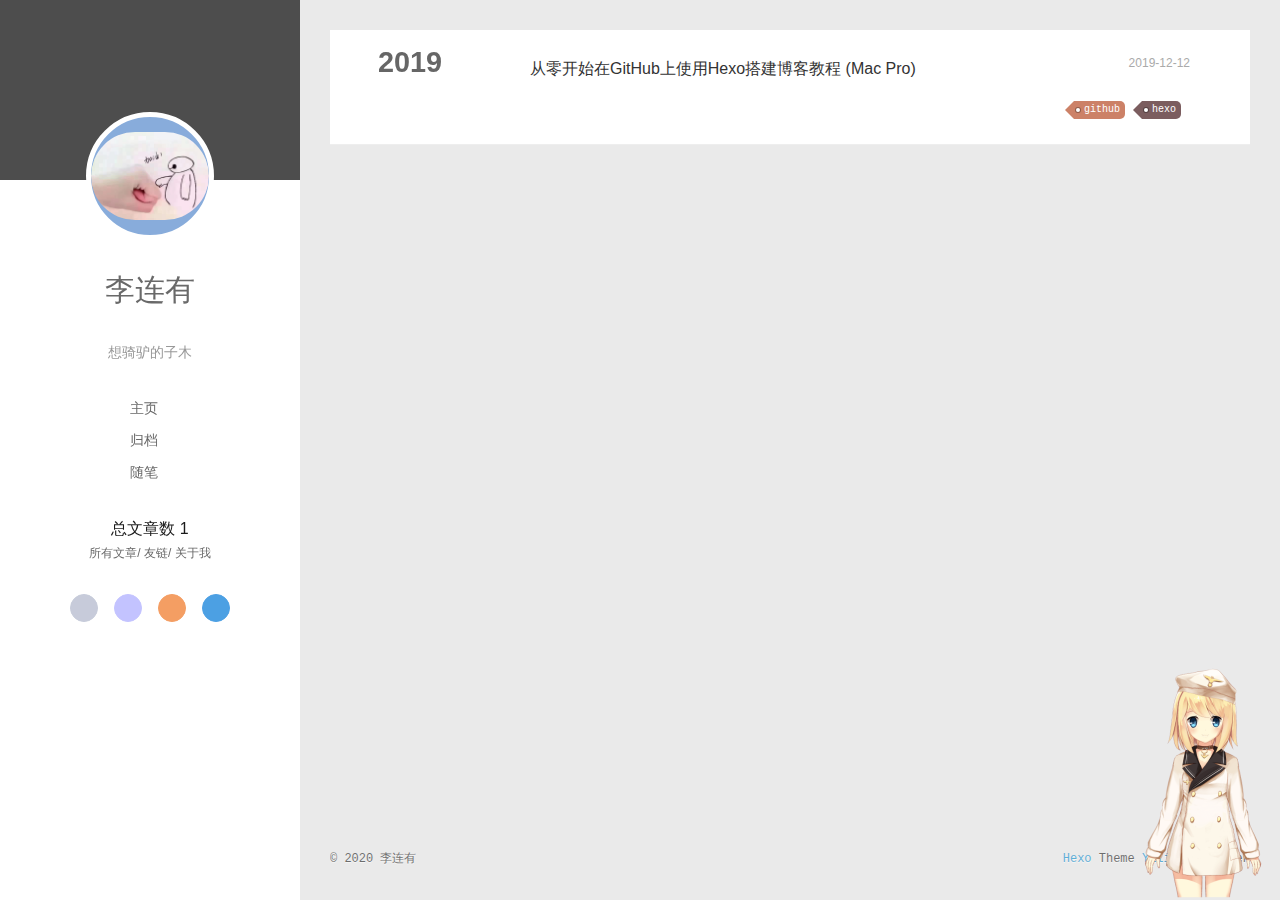
==== commit 66a0cb32: "Site updated: 2020-01-14 17:55:37" ====
--- a/archives/index.html
+++ b/archives/index.html
@@ -12,7 +12,7 @@
 <meta property="og:title" content="李连有的博客">
 <meta property="og:url" content="https:&#x2F;&#x2F;github.com&#x2F;Slilianyou&#x2F;YouGe.github.io&#x2F;archives&#x2F;index.html">
 <meta property="og:site_name" content="李连有的博客">
-<meta property="og:locale" content="en">
+<meta property="og:locale" content="zh-CN">
 <meta name="twitter:card" content="summary">
   
     <link rel="alternative" href="/atom.xml" title="李连有的博客" type="application/atom+xml">
@@ -42,24 +42,29 @@
 <div class="intrude-less">
 	<header id="header" class="inner">
 		<a href="/" class="profilepic">
-			<img src="" class="js-avatar">
+			<img src="/assets/img/head.jpeg" class="js-avatar">
 		</a>
 		<hgroup>
-		  <h1 class="header-author"><a href="/">John Doe</a></h1>
+		  <h1 class="header-author"><a href="/">李连有</a></h1>
 		</hgroup>
 		
-		<p class="header-subtitle">YouGe</p>
+		<p class="header-subtitle">想骑驴的子木</p>
 		
 
 		<nav class="header-menu">
 			<ul>
 			
 				<li><a href="/">主页</a></li>
+	        
+				<li><a href="/archives/index.html">归档</a></li>
 	        
 				<li><a href="/tags/%E9%9A%8F%E7%AC%94/">随笔</a></li>
 	        
 			</ul>
 		</nav>
+        <nav>
+            总文章数 1
+        </nav>
 		<nav class="header-smart-menu">
     		
     			
@@ -102,15 +107,17 @@
 	<div class="intrude-less">
 		<header id="header" class="inner">
 			<div class="profilepic">
-				<img src="" class="js-avatar">
+				<img src="/assets/img/head.jpeg" class="js-avatar">
 			</div>
 			<hgroup>
-			  <h1 class="header-author js-header-author">John Doe</h1>
+			  <h1 class="header-author js-header-author">李连有</h1>
 			</hgroup>
 			
-			<p class="header-subtitle"><i class="icon icon-quo-left"></i>YouGe<i class="icon icon-quo-right"></i></p>
-			
-			
+			<p class="header-subtitle"><i class="icon icon-quo-left"></i>想骑驴的子木<i class="icon icon-quo-right"></i></p>
+			
+			
+			
+				
 			
 				
 			
@@ -133,12 +140,14 @@
 			</nav>
 
 			<nav class="header-menu js-header-menu">
-				<ul style="width: 50%">
-				
-				
-					<li style="width: 50%"><a href="/">主页</a></li>
-		        
-					<li style="width: 50%"><a href="/tags/%E9%9A%8F%E7%AC%94/">随笔</a></li>
+				<ul style="width: 70%">
+				
+				
+					<li style="width: 33.333333333333336%"><a href="/">主页</a></li>
+		        
+					<li style="width: 33.333333333333336%"><a href="/archives/index.html">归档</a></li>
+		        
+					<li style="width: 33.333333333333336%"><a href="/tags/%E9%9A%8F%E7%AC%94/">随笔</a></li>
 		        
 				</ul>
 			</nav>
@@ -220,7 +229,7 @@
   <div class="outer">
     <div id="footer-info">
     	<div class="footer-left">
-    		&copy; 2019 John Doe
+    		&copy; 2020 李连有
     	</div>
       	<div class="footer-right">
       		<a href="http://hexo.io/" target="_blank">Hexo</a>  Theme <a href="https://github.com/litten/hexo-theme-yilia" target="_blank">Yilia</a> by Litten
@@ -465,5 +474,5 @@
 
 </div>
   </div>
-<script src="/live2dw/lib/L2Dwidget.min.js?094cbace49a39548bed64abff5988b05"></script><script>L2Dwidget.init({"pluginRootPath":"live2dw/","pluginJsPath":"lib/","pluginModelPath":"assets/","tagMode":false,"debug":false,"model":{"jsonPath":"/live2dw/assets/hijiki.model.json"},"display":{"position":"right","width":150,"height":300},"mobile":{"show":true},"log":false});</script></body>
+<script src="/live2dw/lib/L2Dwidget.min.js?094cbace49a39548bed64abff5988b05"></script><script>L2Dwidget.init({"pluginRootPath":"live2dw/","pluginJsPath":"lib/","pluginModelPath":"assets/","tagMode":false,"debug":false,"model":{"jsonPath":"/live2dw/assets/z16.model.json"},"display":{"position":"right","width":150,"height":300},"mobile":{"show":true},"log":false});</script></body>
 </html>--- a/main.0cf68a.css
+++ b/main.0cf68a.css
@@ -1,4061 +1 @@
-.clearfix:after, .clearfix:before {
-    content: "";
-    display: table
-}
-
-.clearfix:after {
-    clear: both
-}
-
-.left-col.show {
-    box-shadow: 0 0 6px 0 rgba(0,0,0,.75)
-}
-
-.mid-col, .mid-col.show .article, .tools-col, .tools-col .tools-section .search-tag.tagcloud .article-tag-list, .tools-col .tools-section .search-ul .search-tag span:hover, .tools-col .tools-section .search-ul .search-time span:hover, .tools-col .tools-section .search-ul .search-title:hover, .tools-col .tools-section .search-wrap .icon {
-    transition: all .2s ease-in;
-    -ms-transition: all .2s ease-in
-}
-
-@-webkit-keyframes leftIn {
-    0%,60%,75%,90%,to {
-        -webkit-animation-timing-function: cubic-bezier(.215,.61,.355,1);
-        animation-timing-function: cubic-bezier(.215,.61,.355,1)
-    }
-
-    0% {
-        -webkit-transform: translateZ(0);
-        transform: translateZ(0)
-    }
-
-    60% {
-        -webkit-transform: translate3d(358px,0,0);
-        transform: translate3d(358px,0,0)
-    }
-
-    75% {
-        -webkit-transform: translate3d(323px,0,0);
-        transform: translate3d(323px,0,0)
-    }
-
-    90% {
-        -webkit-transform: translate3d(338px,0,0);
-        transform: translate3d(338px,0,0)
-    }
-
-    to {
-        -webkit-transform: translate3d(333px,0,0);
-        transform: translate3d(333px,0,0)
-    }
-}
-
-@keyframes leftIn {
-    0%,60%,75%,90%,to {
-        -webkit-animation-timing-function: cubic-bezier(.215,.61,.355,1);
-        animation-timing-function: cubic-bezier(.215,.61,.355,1)
-    }
-
-    0% {
-        -webkit-transform: translateZ(0);
-        transform: translateZ(0)
-    }
-
-    60% {
-        -webkit-transform: translate3d(358px,0,0);
-        transform: translate3d(358px,0,0)
-    }
-
-    75% {
-        -webkit-transform: translate3d(323px,0,0);
-        transform: translate3d(323px,0,0)
-    }
-
-    90% {
-        -webkit-transform: translate3d(338px,0,0);
-        transform: translate3d(338px,0,0)
-    }
-
-    to {
-        -webkit-transform: translate3d(333px,0,0);
-        transform: translate3d(333px,0,0)
-    }
-}
-
-.mid-col.show {
-    -webkit-animation-duration: .8s;
-    animation-duration: .8s;
-    -webkit-animation-fill-mode: both;
-    animation-fill-mode: both;
-    -webkit-animation-name: leftIn;
-    animation-name: leftIn
-}
-
-@-webkit-keyframes leftOut {
-    0%,60%,75%,90%,to {
-        -webkit-animation-timing-function: cubic-bezier(.215,.61,.355,1);
-        animation-timing-function: cubic-bezier(.215,.61,.355,1)
-    }
-
-    0% {
-        -webkit-transform: translate3d(333px,0,0);
-        transform: translate3d(333px,0,0)
-    }
-
-    60% {
-        -webkit-transform: translate3d(-25px,0,0);
-        transform: translate3d(-25px,0,0)
-    }
-
-    75% {
-        -webkit-transform: translate3d(10px,0,0);
-        transform: translate3d(10px,0,0)
-    }
-
-    90% {
-        -webkit-transform: translate3d(-5px,0,0);
-        transform: translate3d(-5px,0,0)
-    }
-
-    to {
-        -webkit-transform: translateZ(0);
-        transform: translateZ(0)
-    }
-}
-
-@keyframes leftOut {
-    0%,60%,75%,90%,to {
-        -webkit-animation-timing-function: cubic-bezier(.215,.61,.355,1);
-        animation-timing-function: cubic-bezier(.215,.61,.355,1)
-    }
-
-    0% {
-        -webkit-transform: translate3d(333px,0,0);
-        transform: translate3d(333px,0,0)
-    }
-
-    60% {
-        -webkit-transform: translate3d(-25px,0,0);
-        transform: translate3d(-25px,0,0)
-    }
-
-    75% {
-        -webkit-transform: translate3d(10px,0,0);
-        transform: translate3d(10px,0,0)
-    }
-
-    90% {
-        -webkit-transform: translate3d(-5px,0,0);
-        transform: translate3d(-5px,0,0)
-    }
-
-    to {
-        -webkit-transform: translateZ(0);
-        transform: translateZ(0)
-    }
-}
-
-.mid-col.hide {
-    -webkit-animation-duration: .8s;
-    animation-duration: .8s;
-    -webkit-animation-name: leftOut;
-    animation-name: leftOut
-}
-
-@-webkit-keyframes smallLeftIn {
-    0%,60%,75%,90%,to {
-        -webkit-animation-timing-function: cubic-bezier(.215,.61,.355,1);
-        animation-timing-function: cubic-bezier(.215,.61,.355,1)
-    }
-
-    0% {
-        -webkit-transform: translateZ(0);
-        transform: translateZ(0)
-    }
-
-    60% {
-        -webkit-transform: translate3d(325px,0,0);
-        transform: translate3d(325px,0,0)
-    }
-
-    75% {
-        -webkit-transform: translate3d(290px,0,0);
-        transform: translate3d(290px,0,0)
-    }
-
-    90% {
-        -webkit-transform: translate3d(305px,0,0);
-        transform: translate3d(305px,0,0)
-    }
-
-    to {
-        -webkit-transform: translate3d(300px,0,0);
-        transform: translate3d(300px,0,0)
-    }
-}
-
-@keyframes smallLeftIn {
-    0%,60%,75%,90%,to {
-        -webkit-animation-timing-function: cubic-bezier(.215,.61,.355,1);
-        animation-timing-function: cubic-bezier(.215,.61,.355,1)
-    }
-
-    0% {
-        -webkit-transform: translateZ(0);
-        transform: translateZ(0)
-    }
-
-    60% {
-        -webkit-transform: translate3d(325px,0,0);
-        transform: translate3d(325px,0,0)
-    }
-
-    75% {
-        -webkit-transform: translate3d(290px,0,0);
-        transform: translate3d(290px,0,0)
-    }
-
-    90% {
-        -webkit-transform: translate3d(305px,0,0);
-        transform: translate3d(305px,0,0)
-    }
-
-    to {
-        -webkit-transform: translate3d(300px,0,0);
-        transform: translate3d(300px,0,0)
-    }
-}
-
-.tools-col.show {
-    -webkit-animation-duration: .8s;
-    animation-duration: .8s;
-    -webkit-animation-fill-mode: both;
-    animation-fill-mode: both;
-    -webkit-animation-name: smallLeftIn;
-    animation-name: smallLeftIn
-}
-
-@-webkit-keyframes smallleftOut {
-    0%,60%,75%,90%,to {
-        -webkit-animation-timing-function: cubic-bezier(.215,.61,.355,1);
-        animation-timing-function: cubic-bezier(.215,.61,.355,1)
-    }
-
-    0% {
-        -webkit-transform: translate3d(333px,0,0);
-        transform: translate3d(333px,0,0)
-    }
-
-    60% {
-        -webkit-transform: translate3d(-25px,0,0);
-        transform: translate3d(-25px,0,0)
-    }
-
-    75% {
-        -webkit-transform: translate3d(10px,0,0);
-        transform: translate3d(10px,0,0)
-    }
-
-    90% {
-        -webkit-transform: translate3d(-5px,0,0);
-        transform: translate3d(-5px,0,0)
-    }
-
-    to {
-        -webkit-transform: translateZ(0);
-        transform: translateZ(0)
-    }
-}
-
-@keyframes smallleftOut {
-    0%,60%,75%,90%,to {
-        -webkit-animation-timing-function: cubic-bezier(.215,.61,.355,1);
-        animation-timing-function: cubic-bezier(.215,.61,.355,1)
-    }
-
-    0% {
-        -webkit-transform: translate3d(333px,0,0);
-        transform: translate3d(333px,0,0)
-    }
-
-    60% {
-        -webkit-transform: translate3d(-25px,0,0);
-        transform: translate3d(-25px,0,0)
-    }
-
-    75% {
-        -webkit-transform: translate3d(10px,0,0);
-        transform: translate3d(10px,0,0)
-    }
-
-    90% {
-        -webkit-transform: translate3d(-5px,0,0);
-        transform: translate3d(-5px,0,0)
-    }
-
-    to {
-        -webkit-transform: translateZ(0);
-        transform: translateZ(0)
-    }
-}
-
-.tools-col.hide {
-    -webkit-animation-duration: .8s;
-    animation-duration: .8s;
-    -webkit-animation-fill-mode: both;
-    animation-fill-mode: both;
-    -webkit-animation-name: smallleftOut;
-    animation-name: smallleftOut
-}
-
-html {
-    -ms-text-size-adjust: 100%;
-    -webkit-text-size-adjust: 100%;
-    -webkit-tap-highlight-color: transparent;
-    height: 100%
-}
-
-body {
-    margin: 0;
-    font-size: 14px;
-    font-family: Helvetica Neue,Helvetica,STHeiTi,Arial,sans-serif;
-    line-height: 1.5;
-    color: #333;
-    background-color: #fff;
-    min-height: 100%
-}
-
-article, aside, details, figcaption, figure, footer, header, hgroup, main, menu, nav, section, summary {
-    display: block
-}
-
-audio, canvas, progress, video {
-    display: inline-block
-}
-
-    audio:not([controls]) {
-        display: none;
-        height: 0
-    }
-
-progress {
-    vertical-align: baseline
-}
-
-[hidden], template {
-    display: none
-}
-
-a {
-    background: transparent;
-    text-decoration: none;
-    color: #08c
-}
-
-    a:active {
-        outline: 0
-    }
-
-abbr[title] {
-    border-bottom: 1px dotted
-}
-
-b, strong {
-    font-weight: 700
-}
-
-dfn {
-    font-style: italic
-}
-
-mark {
-    background: #ff0;
-    color: #000
-}
-
-small {
-    font-size: 80%
-}
-
-sub, sup {
-    font-size: 75%;
-    line-height: 0;
-    position: relative;
-    vertical-align: baseline
-}
-
-sup {
-    top: -.5em
-}
-
-sub {
-    bottom: -.25em
-}
-
-img {
-    border: 0;
-    vertical-align: middle;
-    max-width: 100%
-}
-
-svg:not(:root) {
-    overflow: hidden
-}
-
-pre {
-    overflow: auto;
-    white-space: pre;
-    white-space: pre-wrap;
-    word-wrap: break-word
-}
-
-code, kbd, pre, samp {
-    font-family: monospace,monospace;
-    font-size: 1em
-}
-
-button, input, optgroup, select, textarea {
-    color: inherit;
-    font: inherit;
-    margin: 0;
-    vertical-align: middle
-}
-
-button, input, select {
-    overflow: visible
-}
-
-button, select {
-    text-transform: none
-}
-
-button, html input[type=button], input[type=reset], input[type=submit] {
-    -webkit-appearance: button;
-    cursor: pointer
-}
-
-[disabled] {
-    cursor: default
-}
-
-button::-moz-focus-inner, input::-moz-focus-inner {
-    border: 0;
-    padding: 0
-}
-
-input {
-    line-height: normal
-}
-
-    input[type=checkbox], input[type=radio] {
-        box-sizing: border-box;
-        padding: 0
-    }
-
-    input[type=number]::-webkit-inner-spin-button, input[type=number]::-webkit-outer-spin-button {
-        height: auto
-    }
-
-    input[type=search] {
-        -webkit-appearance: textfield;
-        box-sizing: border-box
-    }
-
-        input[type=search]::-webkit-search-cancel-button, input[type=search]::-webkit-search-decoration {
-            -webkit-appearance: none
-        }
-
-fieldset {
-    border: 1px solid silver;
-    margin: 0 2px;
-    padding: .35em .625em .75em
-}
-
-legend {
-    border: 0;
-    padding: 0
-}
-
-textarea {
-    overflow: auto;
-    resize: vertical;
-    vertical-align: top
-}
-
-optgroup {
-    font-weight: 700
-}
-
-button, input, select, textarea {
-    outline: 0
-}
-
-input, textarea {
-    -webkit-user-modify: read-write-plaintext-only
-}
-
-    input::-ms-clear, input::-ms-reveal {
-        display: none
-    }
-
-    input::-moz-placeholder, textarea::-moz-placeholder {
-        color: #999
-    }
-
-    input:-ms-input-placeholder, textarea:-ms-input-placeholder {
-        color: #999
-    }
-
-    input::-webkit-input-placeholder, textarea::-webkit-input-placeholder {
-        color: #999
-    }
-
-.placeholder {
-    color: #999
-}
-
-table {
-    border-collapse: collapse;
-    border-spacing: 0
-}
-
-td, th {
-    padding: 0
-}
-
-blockquote, figure, form, h1, h2, h3, h4, h5, h6, p {
-    margin: 0
-}
-
-dd, dl, li, ol, ul {
-    margin: 0;
-    padding: 0
-}
-
-ol, ul {
-    list-style: none outside none
-}
-
-h1, h2, h3 {
-    line-height: 2;
-    font-weight: 400
-}
-
-h1 {
-    font-size: 18px
-}
-
-h2 {
-    font-size: 16px
-}
-
-h3 {
-    font-size: 14px
-}
-
-i {
-    font-style: normal
-}
-
-* {
-    box-sizing: border-box
-}
-
-@font-face {
-    font-family: iconfont;
-    src: url(./fonts/iconfont.b322fa.eot);
-    src: url(./fonts/iconfont.b322fa.eot#iefix) format("embedded-opentype"),url(./fonts/iconfont.8c627f.woff) format("woff"),url(./fonts/iconfont.16acc2.ttf) format("truetype"),url(./fonts/iconfont.45d7ee.svg#iconfont) format("svg")
-}
-
-[class*=" icon-"], [class^=icon-] {
-    font-family: iconfont !important;
-    speak: none;
-    font-size: 16px;
-    font-style: normal;
-    font-weight: 400;
-    font-variant: normal;
-    text-transform: none;
-    line-height: 1;
-    -webkit-font-smoothing: antialiased;
-    -moz-osx-font-smoothing: grayscale
-}
-
-.icon-twitter:before {
-    content: "\E600"
-}
-
-.icon-facebook:before {
-    content: "\E601"
-}
-
-.icon-clock:before {
-    content: "\E602"
-}
-
-.icon-mail:before {
-    content: "\E609"
-}
-
-.icon-link:before {
-    content: "\E6AB"
-}
-
-.icon-search:before {
-    content: "\E65B"
-}
-
-.icon-smile:before {
-    content: "\E64A"
-}
-
-.icon-roundrightfill:before {
-    content: "\E65A"
-}
-
-.icon-list:before {
-    content: "\E682"
-}
-
-.icon-book:before {
-    content: "\E6FE"
-}
-
-.icon-home:before {
-    content: "\E6BB"
-}
-
-.icon-share:before {
-    content: "\E618"
-}
-
-.icon-back:before {
-    content: "\E625"
-}
-
-.icon-qq:before {
-    content: "\E62D"
-}
-
-.icon-weibo:before {
-    content: "\E619"
-}
-
-.icon-segmentfault:before {
-    content: "\E603"
-}
-
-.icon-sort:before {
-    content: "\E700"
-}
-
-.icon-jianshu:before {
-    content: "\E613"
-}
-
-.icon-circle-left:before {
-    content: "\E71F"
-}
-
-.icon-circle-right:before {
-    content: "\E720"
-}
-
-.icon-loading:before {
-    content: "\E614"
-}
-
-.icon-acfun:before {
-    content: "\E604"
-}
-
-.icon-close:before {
-    content: "\E60C"
-}
-
-.icon-tumblr:before {
-    content: "\E6B0"
-}
-
-.icon-calendar:before {
-    content: "\E667"
-}
-
-.icon-rss:before {
-    content: "\E877"
-}
-
-.icon-price-tags:before {
-    content: "\E6F9"
-}
-
-.icon-quo-left:before {
-    content: "\E7F5"
-}
-
-.icon-quo-right:before {
-    content: "\E7F6"
-}
-
-.icon-back1:before {
-    content: "\E64E"
-}
-
-.icon-github:before {
-    content: "\E735"
-}
-
-.icon-film:before {
-    content: "\E7B7"
-}
-
-.icon-weixin:before {
-    content: "\E61F"
-}
-
-.icon-qzone:before {
-    content: "\E680"
-}
-
-.icon-category:before {
-    content: "\E605"
-}
-
-.icon-douban:before {
-    content: "\E64C"
-}
-
-.icon-roundleftfill:before {
-    content: "\E799"
-}
-
-.icon-tuding:before {
-    content: "\E651"
-}
-
-.icon-zhihu:before {
-    content: "\E61B"
-}
-
-.icon-linkedin:before {
-    content: "\E6D4"
-}
-
-.icon-google:before {
-    content: "\E635"
-}
-
-.icon-plane:before {
-    content: "\E62F"
-}
-
-.icon-bilibili:before {
-    content: "\E622"
-}
-
-.icon-psn:before {
-    content: "\E6C7"
-}
-
-body, button, input, select, textarea {
-    color: #1a1a1a;
-    font-family: lucida grande,lucida sans unicode,lucida,helvetica,Hiragino Sans GB,Microsoft YaHei,WenQuanYi Micro Hei,sans-serif;
-    font-size: 16px;
-    font-size: 1rem;
-    line-height: 1.75
-}
-
-body {
-    overflow-y: hidden;
-    background: #eaeaea
-}
-
-#container, body, html {
-    height: 100%;
-    overflow-x: hidden;
-    overflow-y: auto
-}
-
-#mobile-nav {
-    display: none
-}
-
-#container {
-    position: relative;
-    min-height: 100%
-}
-
-    #container .anm-canvas {
-        display: none
-    }
-
-    #container.show .anm-canvas {
-        display: block;
-        position: fixed
-    }
-
-.body-wrap {
-    margin-bottom: 80px
-}
-
-.mid-col {
-    position: absolute;
-    right: 0;
-    min-height: 100%;
-    background: #eaeaea;
-    left: 300px;
-    width: auto
-}
-
-    .mid-col.show {
-        background: none;
-        opacity: .9
-    }
-
-        .mid-col.show .article {
-            background: hsla(0,0%,100%,.3)
-        }
-
-.left-col {
-    background: #fff;
-    width: 300px;
-    position: fixed;
-    opacity: 1;
-    transition: all .2s ease-in;
-    height: 100%;
-    z-index: 999
-}
-
-    .left-col .overlay {
-        width: 100%;
-        height: 180px;
-        position: absolute
-    }
-
-    .left-col .intrude-less {
-        width: 76%;
-        text-align: center;
-        margin: 112px auto 0
-    }
-
-    .left-col #header {
-        width: 100%;
-        height: 300px;
-        position: relative;
-        border-bottom: 1px solid color-border
-    }
-
-        .left-col #header a {
-            color: #696969
-        }
-
-            .left-col #header a:hover {
-                color: #b0a0aa
-            }
-
-        .left-col #header .header-subtitle {
-            text-align: center;
-            color: #999;
-            font-size: 14px;
-            line-height: 25px;
-            overflow: hidden;
-            text-overflow: ellipsis;
-            display: -webkit-box;
-            -webkit-line-clamp: 2;
-            -webkit-box-orient: vertical
-        }
-
-        .left-col #header .header-menu {
-            font-weight: 300;
-            line-height: 31px;
-            text-transform: uppercase;
-            float: none;
-            min-height: 150px;
-            margin-left: -12px;
-            text-align: center;
-            display: -webkit-box;
-            -webkit-box-orient: horizontal;
-            -webkit-box-pack: center;
-            -webkit-box-align: center
-        }
-
-            .left-col #header .header-menu li {
-                cursor: default
-            }
-
-                .left-col #header .header-menu li a {
-                    font-size: 14px;
-                    min-width: 300px
-                }
-
-        .left-col #header .header-smart-menu {
-            font-size: 12px;
-            margin-bottom: 20px
-        }
-
-            .left-col #header .header-smart-menu a:after {
-                content: "/"
-            }
-
-            .left-col #header .header-smart-menu a:last-child:after {
-                content: ""
-            }
-
-        .left-col #header .profilepic {
-            display: block;
-            border: 5px solid #fff;
-            border-radius: 300px;
-            width: 128px;
-            height: 128px;
-            margin: 0 auto;
-            position: relative;
-            overflow: hidden;
-            background: #88acdb;
-            -webkit-transition: all .2s ease-in;
-            display: -webkit-box;
-            -webkit-box-orient: horizontal;
-            -webkit-box-pack: center;
-            -webkit-box-align: center;
-            text-align: center
-        }
-
-            .left-col #header .profilepic img {
-                border-radius: 300px;
-                opacity: 1;
-                -webkit-transition: all .2s ease-in
-            }
-
-                .left-col #header .profilepic img.show {
-                    width: 100%;
-                    height: 100%;
-                    opacity: 1
-                }
-
-        .left-col #header .header-author {
-            text-align: center;
-            margin: .67em 0;
-            font-family: Roboto,serif;
-            font-size: 30px;
-            transition: .3s
-        }
-
-::-webkit-scrollbar {
-    width: 10px;
-    height: 10px
-}
-
-::-webkit-scrollbar-button {
-    width: 0;
-    height: 0
-}
-
-    ::-webkit-scrollbar-button:end:decrement, ::-webkit-scrollbar-button:start:increment {
-        display: none
-    }
-
-::-webkit-scrollbar-corner {
-    display: block
-}
-
-::-webkit-scrollbar-thumb {
-    border-radius: 8px;
-    background-color: rgba(0,0,0,.2)
-}
-
-    ::-webkit-scrollbar-thumb:hover {
-        border-radius: 8px;
-        background-color: rgba(0,0,0,.5)
-    }
-
-::-webkit-scrollbar-thumb, ::-webkit-scrollbar-track {
-    border-right: 1px solid transparent;
-    border-left: 1px solid transparent
-}
-
-    ::-webkit-scrollbar-track:hover {
-        background-color: rgba(0,0,0,.15)
-    }
-
-::-webkit-scrollbar-button:start {
-    width: 10px;
-    height: 10px;
-    background: url(./img/scrollbar_arrow.png) no-repeat 0 0
-}
-
-    ::-webkit-scrollbar-button:start:hover {
-        background: url(./img/scrollbar_arrow.png) no-repeat -15px 0
-    }
-
-    ::-webkit-scrollbar-button:start:active {
-        background: url(./img/scrollbar_arrow.png) no-repeat -30px 0
-    }
-
-::-webkit-scrollbar-button:end {
-    width: 10px;
-    height: 10px;
-    background: url(./img/scrollbar_arrow.png) no-repeat 0 -18px
-}
-
-    ::-webkit-scrollbar-button:end:hover {
-        background: url(./img/scrollbar_arrow.png) no-repeat -15px -18px
-    }
-
-    ::-webkit-scrollbar-button:end:active {
-        background: url(./img/scrollbar_arrow.png) no-repeat -30px -18px
-    }
-
-.article-entry .highlight, .article-entry pre {
-    background: #272822;
-    margin: 10px 0;
-    padding: 10px;
-    overflow: auto;
-    color: #fff;
-    font-size: .9em;
-    line-height: 22.400000000000002px
-}
-
-    .article-entry .gist .gist-file .gist-data .line-numbers, .article-entry .highlight .gutter pre, .article-entry .highlight .gutter pre .line {
-        color: #666
-    }
-
-.article-entry code, .article-entry pre {
-    font-family: Source Code Pro,Consolas,Monaco,Menlo,monospace
-}
-
-.article-entry code {
-    background: #eee;
-    padding: 0 .3em;
-    border: none
-}
-
-.article-entry pre code {
-    background: none;
-    text-shadow: none;
-    padding: 0;
-    color: #fff
-}
-
-.article-entry .highlight {
-    border-radius: 4px
-}
-
-    .article-entry .highlight pre {
-        border: none;
-        margin: 0;
-        padding: 0
-    }
-
-    .article-entry .highlight table {
-        margin: 0;
-        width: auto
-    }
-
-    .article-entry .highlight td {
-        border: none;
-        padding: 0
-    }
-
-    .article-entry .highlight figcaption {
-        color: highlight-comment;
-        line-height: 1em;
-        margin-bottom: 1em
-    }
-
-        .article-entry .highlight figcaption:after, .article-entry .highlight figcaption:before {
-            content: "";
-            display: table
-        }
-
-        .article-entry .highlight figcaption:after {
-            clear: both
-        }
-
-        .article-entry .highlight figcaption a {
-            float: right
-        }
-
-    .article-entry .highlight .gutter pre {
-        text-align: right;
-        padding-right: 20px
-    }
-
-        .article-entry .highlight .gutter pre .line {
-            text-shadow: none
-        }
-
-    .article-entry .highlight .line {
-        color: #fff;
-        min-height: 19px
-    }
-
-.article-entry .gist {
-    margin: 0 -20px;
-    border-style: solid;
-    border-color: #ddd;
-    border-width: 1px 0;
-    background: #272822;
-    padding: 15px 20px 15px 0
-}
-
-    .article-entry .gist .gist-file {
-        border: none;
-        font-family: Source Code Pro,Consolas,Monaco,Menlo,monospace;
-        margin: 0
-    }
-
-        .article-entry .gist .gist-file .gist-data {
-            background: none;
-            border: none
-        }
-
-            .article-entry .gist .gist-file .gist-data .line-numbers {
-                background: none;
-                border: none;
-                padding: 0 20px 0 0
-            }
-
-            .article-entry .gist .gist-file .gist-data .line-data {
-                padding: 0 !important
-            }
-
-        .article-entry .gist .gist-file .highlight {
-            margin: 0;
-            padding: 0;
-            border: none
-        }
-
-        .article-entry .gist .gist-file .gist-meta {
-            background: #272822;
-            color: highlight-comment;
-            font: .85em Helvetica Neue,Helvetica,Arial,sans-serif;
-            text-shadow: 0 0;
-            padding: 0;
-            margin-top: 1em;
-            margin-left: 20px
-        }
-
-            .article-entry .gist .gist-file .gist-meta a {
-                color: #258fb8;
-                font-weight: 400
-            }
-
-                .article-entry .gist .gist-file .gist-meta a:hover {
-                    text-decoration: underline
-                }
-
-pre .comment {
-    color: #75715e
-}
-
-pre .class .params, pre .function .keyword, pre .keyword {
-    color: #66d9ef
-}
-
-pre .css .value, pre .doctype, pre .function, pre .params, pre .tag {
-    color: #fff
-}
-
-pre .at_rule, pre .at_rule .keyword, pre .css ~ * .tag, pre .preprocessor, pre .preprocessor .keyword, pre .title {
-    color: #f92672
-}
-
-pre .attribute, pre .built_in, pre .class, pre .css ~ * .class, pre .function .title {
-    color: #a6e22e
-}
-
-pre .string, pre .value {
-    color: #e6db74
-}
-
-pre .number {
-    color: #7163d7
-}
-
-pre .css ~ * .id, pre .id {
-    color: #fd971f
-}
-
-#header .tagcloud a {
-    color: #fff
-}
-
-.tagcloud a {
-    display: inline-block;
-    text-decoration: none;
-    font-weight: 400;
-    font-size: 10px;
-    color: #fff;
-    height: 18px;
-    line-height: 18px;
-    float: left;
-    padding: 0 5px 0 10px;
-    position: relative;
-    border-radius: 0 5px 5px 0;
-    margin: 5px 9px 5px 8px;
-    font-family: Menlo,Monaco,Andale Mono,lucida console,Courier New,monospace
-}
-
-    .tagcloud a:hover {
-        opacity: .8
-    }
-
-    .tagcloud a:before {
-        content: " ";
-        width: 0;
-        height: 0;
-        position: absolute;
-        top: 0;
-        left: -18px;
-        border: 9px solid transparent
-    }
-
-    .tagcloud a:after {
-        content: " ";
-        width: 4px;
-        height: 4px;
-        background-color: #fff;
-        border-radius: 4px;
-        box-shadow: 0 0 0 1px rgba(0,0,0,.3);
-        position: absolute;
-        top: 7px;
-        left: 2px
-    }
-
-    .tagcloud a.color1 {
-        background: #ff945c
-    }
-
-        .tagcloud a.color1:before {
-            border-right-color: #ff945c
-        }
-
-    .tagcloud a.color2 {
-        background: #cc8167
-    }
-
-        .tagcloud a.color2:before {
-            border-right-color: #cc8167
-        }
-
-    .tagcloud a.color3 {
-        background: #ba8f6c
-    }
-
-        .tagcloud a.color3:before {
-            border-right-color: #ba8f6c
-        }
-
-    .tagcloud a.color4 {
-        background: #94635c
-    }
-
-        .tagcloud a.color4:before {
-            border-right-color: #94635c
-        }
-
-    .tagcloud a.color5 {
-        background: #7b5d5f
-    }
-
-        .tagcloud a.color5:before {
-            border-right-color: #7b5d5f
-        }
-
-.article-tag-list .article-tag-list-item {
-    float: left
-}
-
-.article-pop-out .icon-tuding {
-    color: #999;
-    float: left;
-    margin-right: 10px;
-    margin-top: 6px
-}
-
-.article-category, .article-category .article-tag-list, .article-tag, .article-tag .article-tag-list {
-    float: left
-}
-
-    .article-category .icon, .article-tag .icon {
-        color: #999;
-        float: left;
-        margin-right: 10px;
-        margin-top: 6px
-    }
-
-.article-pop-out {
-    float: left
-}
-
-.archive-article-date {
-    color: #999;
-    margin-right: 7.6923%;
-    float: right
-}
-
-    .archive-article-date .icon {
-        margin: 5px 5px 5px 0
-    }
-
-.glass {
-    background-color: rgba(54,70,93,.9);
-    z-index: 998;
-    transition: opacity .15s;
-    width: 100%;
-    height: 100%;
-    display: none
-}
-
-.glass, .tagcloud-ctn {
-    left: 0;
-    opacity: 1;
-    bottom: 0;
-    position: fixed;
-    right: 0;
-    top: 0
-}
-
-.tagcloud-ctn {
-    z-index: 90120;
-    background-size: 100% 100%
-}
-
-    .tagcloud-ctn .tagcloud-global {
-        position: fixed;
-        top: 50%;
-        left: 50%;
-        margin-top: -115px;
-        margin-left: -315px;
-        width: 630px
-    }
-
-        .tagcloud-ctn .tagcloud-global a {
-            width: 80px;
-            height: 80px;
-            border-radius: 50%;
-            background: #f2992e;
-            color: #fff;
-            display: block;
-            float: left;
-            line-height: 80px;
-            text-align: center
-        }
-
-        .tagcloud-ctn .tagcloud-global .tab-post-types .tab-post-type:first-child .post-type-icon {
-            background: #f2992e
-        }
-
-        .tagcloud-ctn .tagcloud-global .tab-post-types .tab-post-type:nth-child(2) .post-type-icon {
-            background: #56bc8a
-        }
-
-        .tagcloud-ctn .tagcloud-global .tab-post-types .tab-post-type:nth-child(3) .post-type-icon {
-            background: #4aa8d8
-        }
-
-        .tagcloud-ctn .tagcloud-global .tab-post-types .tab-post-type:nth-child(4) .post-type-icon {
-            background: #a77dc2
-        }
-
-        .tagcloud-ctn .tagcloud-global .tab-post-types .tab-post-type:nth-child(5) .post-type-icon {
-            background: #dd765d
-        }
-
-#header .header-nav {
-    width: 100%;
-    position: absolute;
-    transition: -webkit-transform .3s ease-in;
-    transition: transform .3s ease-in;
-    transition: transform .3s ease-in,-webkit-transform .3s ease-in
-}
-
-    #header .header-nav .social {
-        margin-top: 10px;
-        text-align: center;
-        display: -webkit-box;
-        display: -ms-flexbox;
-        display: flex;
-        -ms-flex-wrap: wrap;
-        flex-wrap: wrap;
-        -webkit-box-pack: center;
-        -ms-flex-pack: center;
-        justify-content: center
-    }
-
-        #header .header-nav .social a {
-            border-radius: 50%;
-            display: -moz-inline-stack;
-            display: inline-block;
-            vertical-align: middle;
-            *vertical-align: auto;
-            zoom: 1;
-            *display: inline;
-            margin: 0 8px 15px;
-            transition: .3s;
-            text-align: center;
-            color: #fff;
-            opacity: .7;
-            width: 28px;
-            height: 28px;
-            line-height: 26px
-        }
-
-            #header .header-nav .social a:hover {
-                opacity: 1
-            }
-
-            #header .header-nav .social a.weibo {
-                background: #aaf;
-                border: 1px solid #aaf
-            }
-
-                #header .header-nav .social a.weibo:hover {
-                    border: 1px solid #aaf
-                }
-
-            #header .header-nav .social a.segmentfault {
-                background: #009a61;
-                border: 1px solid #009a61
-            }
-
-                #header .header-nav .social a.segmentfault:hover {
-                    border: 1px solid #009a61
-                }
-
-            #header .header-nav .social a.rss {
-                background: #ef7522;
-                border: 1px solid #ef7522
-            }
-
-                #header .header-nav .social a.rss:hover {
-                    border: 1px solid #cf5d0f
-                }
-
-            #header .header-nav .social a.github {
-                background: #afb6ca;
-                border: 1px solid #afb6ca
-            }
-
-                #header .header-nav .social a.github:hover {
-                    border: 1px solid #909ab6
-                }
-
-            #header .header-nav .social a.facebook {
-                background: #3b5998;
-                border: 1px solid #3b5998
-            }
-
-                #header .header-nav .social a.facebook:hover {
-                    border: 1px solid #2d4373
-                }
-
-            #header .header-nav .social a.google {
-                background: #c83d20;
-                border: 1px solid #c83d20
-            }
-
-                #header .header-nav .social a.google:hover {
-                    border: 1px solid #9c3019
-                }
-
-            #header .header-nav .social a.twitter {
-                background: #55cff8;
-                border: 1px solid #55cff8
-            }
-
-                #header .header-nav .social a.twitter:hover {
-                    border: 1px solid #24c1f6
-                }
-
-            #header .header-nav .social a.linkedin {
-                background: #005a87;
-                border: 1px solid #005a87
-            }
-
-                #header .header-nav .social a.linkedin:hover {
-                    border: 1px solid #006b98
-                }
-
-            #header .header-nav .social a.acfun {
-                background: #fd4c5d;
-                border: 1px solid #fd4c5d
-            }
-
-                #header .header-nav .social a.acfun:hover {
-                    border: 1px solid #fd4c5d
-                }
-
-            #header .header-nav .social a.bilibili {
-                background: #e15280;
-                border: 1px solid #e15280
-            }
-
-                #header .header-nav .social a.bilibili:hover {
-                    border: 1px solid #e15280
-                }
-
-            #header .header-nav .social a.zhihu {
-                background: #0078d8;
-                border: 1px solid #0078d8
-            }
-
-                #header .header-nav .social a.zhihu:hover {
-                    border: 1px solid #0078d8
-                }
-
-            #header .header-nav .social a.douban {
-                background: #06c611;
-                border: 1px solid #06c611
-            }
-
-                #header .header-nav .social a.douban:hover {
-                    border: 1px solid #06c611
-                }
-
-            #header .header-nav .social a.mail {
-                background: #005a87;
-                border: 1px solid #005a87
-            }
-
-                #header .header-nav .social a.mail:hover {
-                    border: 1px solid #006b98
-                }
-
-            #header .header-nav .social a.jianshu {
-                background: #ff5722;
-                border: 1px solid #ff5722
-            }
-
-                #header .header-nav .social a.jianshu:hover {
-                    border: 1px solid #ff5722
-                }
-
-            #header .header-nav .social a.weixin {
-                background: #4caf50;
-                border: 1px solid #4caf50
-            }
-
-                #header .header-nav .social a.weixin:hover {
-                    border: 1px solid #4caf50
-                }
-
-            #header .header-nav .social a.qq {
-                background: #34baad;
-                border: 1px solid #34baad
-            }
-
-                #header .header-nav .social a.qq:hover {
-                    border: 1px solid #34baad
-                }
-
-            #header .header-nav .social a.psn {
-                background: #086ef6;
-                border: 1px solid #086ef6
-            }
-
-                #header .header-nav .social a.psn:hover {
-                    border: 1px solid #086ef6
-                }
-
-#page-nav {
-    text-align: center;
-    margin-top: 30px
-}
-
-    #page-nav .page-number {
-        width: 20px;
-        height: 25px;
-        background: #4d4d4d;
-        display: inline-block;
-        color: #fff;
-        line-height: 25px;
-        font-size: 12px;
-        margin: 0 5px 30px;
-        border-radius: 2px
-    }
-
-        #page-nav .page-number:hover {
-            background: #5e5e5e
-        }
-
-    #page-nav .current {
-        background: #88acdb;
-        cursor: default
-    }
-
-        #page-nav .current:hover {
-            background: #88acdb
-        }
-
-    #page-nav .extend {
-        color: #4d4d4d;
-        margin: 0 27px;
-        opacity: 1
-    }
-
-        #page-nav .extend:hover {
-            color: #5e5e5e
-        }
-
-    #page-nav:hover .extend {
-        opacity: 1
-    }
-
-.archives-wrap {
-    position: relative;
-    margin: 0 30px;
-    padding-right: 60px;
-    border-bottom: 1px solid #eee;
-    background: #fff
-}
-
-    .archives-wrap:first-child {
-        margin-top: 30px
-    }
-
-    .archives-wrap:last-child {
-        margin-bottom: 80px
-    }
-
-    .archives-wrap .archive-year-wrap {
-        line-height: 35px;
-        width: 200px;
-        position: absolute;
-        padding-top: 15px;
-        font-size: 1.8em;
-        z-index: 1
-    }
-
-        .archives-wrap .archive-year-wrap a {
-            color: #666;
-            font-weight: 700;
-            padding-left: 48px
-        }
-
-.archives {
-    position: relative
-}
-
-    .archives .article-info {
-        border: none
-    }
-
-    .archives .archive-article {
-        margin-left: 200px;
-        padding: 20px 0;
-        border-bottom: 1px solid #eee;
-        border-top: 1px solid #fff;
-        position: relative
-    }
-
-        .archives .archive-article:first-child {
-            border-top: none
-        }
-
-        .archives .archive-article:last-child {
-            border-bottom: none
-        }
-
-    .archives .archive-article-title {
-        font-size: 16px;
-        color: #333;
-        transition: color .3s
-    }
-
-        .archives .archive-article-title:hover {
-            color: #657b83
-        }
-
-        .archives .archive-article-title span {
-            display: block;
-            color: #a8a8a8;
-            font-size: 12px;
-            line-height: 14px;
-            height: 7px;
-            padding-left: 2px
-        }
-
-            .archives .archive-article-title span:before {
-                display: inline-block;
-                content: "\201C";
-                font-family: serif;
-                font-size: 30px;
-                float: left;
-                margin: 4px 4px 0 -12px;
-                color: #c8c8c8
-            }
-
-.archive-article-inner .icon-clock {
-    margin-right: 5px
-}
-
-.archive-article-inner .archive-article-header {
-    position: relative;
-    min-height: 36px
-}
-
-.archive-article-inner .article-meta {
-    position: relative;
-    float: right;
-    margin-top: -10px;
-    color: #555;
-    background: none;
-    text-align: right;
-    width: auto
-}
-
-    .archive-article-inner .article-meta .article-date time {
-        color: #aaa
-    }
-
-    .archive-article-inner .article-meta .archive-article-date, .archive-article-inner .article-meta .article-tag-list {
-        margin-right: 30px;
-        display: -moz-inline-stack;
-        display: inline-block;
-        vertical-align: middle;
-        zoom: 1;
-        color: #666;
-        font-size: 14px
-    }
-
-    .archive-article-inner .article-meta .archive-article-date {
-        cursor: default;
-        font-size: 12px;
-        margin-bottom: 5px;
-        margin-top: -10px;
-        margin-right: 0
-    }
-
-    .archive-article-inner .article-meta .article-category:before {
-        float: left;
-        margin-top: 1px;
-        left: 15px
-    }
-
-    .archive-article-inner .article-meta .article-category .article-category-link {
-        width: auto;
-        max-width: 83px;
-        padding-left: 10px
-    }
-
-    .archive-article-inner .article-meta .article-tag-list {
-        margin-top: 0
-    }
-
-        .archive-article-inner .article-meta .article-tag-list:before {
-            left: 15px
-        }
-
-        .archive-article-inner .article-meta .article-tag-list .article-tag-list-item {
-            display: inline-block;
-            width: auto;
-            max-width: 83px;
-            padding-left: 8px;
-            font-size: 12px
-        }
-
-.tools-col {
-    width: 300px;
-    height: 100%;
-    position: fixed;
-    left: 0;
-    top: 0;
-    z-index: 0;
-    padding: 0;
-    opacity: 0;
-    -webkit-overflow-scrolling: touch;
-    overflow-scrolling: touch
-}
-
-    .tools-col.show {
-        opacity: 1
-    }
-
-    .tools-col.hide {
-        z-index: 0
-    }
-
-    .tools-col .tools-nav {
-        display: none
-    }
-
-    .tools-col .tools-section, .tools-col .tools-wrap {
-        height: 100%;
-        color: #e5e5e5;
-        width: 360px;
-        overflow: hidden;
-        overflow-y: auto
-    }
-
-        .tools-col .tools-section ::-webkit-scrollbar, .tools-col .tools-wrap ::-webkit-scrollbar {
-            display: none
-        }
-
-        .tools-col .tools-section .search-wrap {
-            width: 310px;
-            margin: 20px 20px 10px;
-            position: relative
-        }
-
-            .tools-col .tools-section .search-wrap .search-ipt {
-                width: 310px;
-                color: #fff;
-                background: none;
-                border: none;
-                border-bottom: 2px solid #fff;
-                font-family: Roboto,serif
-            }
-
-            .tools-col .tools-section .search-wrap .icon {
-                position: absolute;
-                right: 0;
-                top: 7px;
-                color: #fff;
-                cursor: pointer
-            }
-
-                .tools-col .tools-section .search-wrap .icon:hover {
-                    -webkit-transform: scale(1.2);
-                    transform: scale(1.2)
-                }
-
-            .tools-col .tools-section .search-wrap ::-webkit-input-placeholder {
-                color: #ededed
-            }
-
-        .tools-col .tools-section .search-tag.tagcloud {
-            text-align: center;
-            position: relative
-        }
-
-            .tools-col .tools-section .search-tag.tagcloud .search-tag-wording {
-                font-size: 12px;
-                float: right;
-                margin: 4px 75px 0 0
-            }
-
-            .tools-col .tools-section .search-tag.tagcloud .search-switch {
-                width: 40px;
-                height: 25px;
-                display: block
-            }
-
-                .tools-col .tools-section .search-tag.tagcloud .search-switch input {
-                    width: 40px;
-                    height: 14px;
-                    position: absolute;
-                    top: 0;
-                    right: 30px;
-                    z-index: 2;
-                    border: 0;
-                    background: 0 0;
-                    -webkit-appearance: none;
-                    outline: 0
-                }
-
-                    .tools-col .tools-section .search-tag.tagcloud .search-switch input:before {
-                        content: "";
-                        width: 40px;
-                        height: 14px;
-                        border: 1px solid #bdcabc;
-                        background-color: #fdfdfd;
-                        border-radius: 20px;
-                        cursor: pointer;
-                        display: inline-block;
-                        position: relative;
-                        vertical-align: middle;
-                        box-sizing: content-box;
-                        box-shadow: inset 0 0 0 0 #dfdfdf;
-                        transition: border .4s,box-shadow .4s;
-                        background-clip: content-box
-                    }
-
-                    .tools-col .tools-section .search-tag.tagcloud .search-switch input:checked:before {
-                        border-color: #64bd63;
-                        box-shadow: inset 0 0 0 .16rem #64bd63;
-                        background-color: #64bd63;
-                        transition: border .4s,box-shadow .4s,background-color 1.2s
-                    }
-
-                    .tools-col .tools-section .search-tag.tagcloud .search-switch input:checked:after {
-                        left: 27px;
-                        background: #fff
-                    }
-
-                    .tools-col .tools-section .search-tag.tagcloud .search-switch input:after {
-                        content: "";
-                        width: 14px;
-                        height: 14px;
-                        position: absolute;
-                        top: 16px;
-                        left: 2px;
-                        -webkit-transform: translateY(-50%);
-                        border-radius: 100%;
-                        background-color: #91c0f1;
-                        box-shadow: 0 1px 1px rgba(0,0,0,.4);
-                        transition: left .2s;
-                        cursor: pointer
-                    }
-
-            .tools-col .tools-section .search-tag.tagcloud .article-tag-list {
-                display: none;
-                margin: 15px 10px 0;
-                padding: 10px;
-                background: hsla(0,0%,100%,.2)
-            }
-
-                .tools-col .tools-section .search-tag.tagcloud .article-tag-list.show {
-                    display: block
-                }
-
-            .tools-col .tools-section .search-tag.tagcloud .a {
-                float: none
-            }
-
-        .tools-col .tools-section .search-ul {
-            margin-top: 10px;
-            color: rgba(77,77,77,.75);
-            -webkit-overflow-scrolling: touch;
-            overflow-scrolling: touch;
-            overflow-y: auto
-        }
-
-            .tools-col .tools-section .search-ul .search-li {
-                padding: 10px 20px;
-                border-bottom: 1px dotted #dcdcdc
-            }
-
-                .tools-col .tools-section .search-ul .search-li:hover {
-                    background: hsla(0,0%,100%,.2)
-                }
-
-            .tools-col .tools-section .search-ul .search-title {
-                overflow: hidden;
-                white-space: nowrap;
-                text-overflow: ellipsis;
-                display: block;
-                color: #fffff8;
-                text-shadow: 1px 1px rgba(77,77,77,.25)
-            }
-
-                .tools-col .tools-section .search-ul .search-title .icon {
-                    margin-right: 10px;
-                    color: #fffdd8
-                }
-
-                .tools-col .tools-section .search-ul .search-title:hover {
-                    color: #fff
-                }
-
-            .tools-col .tools-section .search-ul .search-tag, .tools-col .tools-section .search-ul .search-time {
-                font-size: 12px;
-                color: #fffdd8;
-                margin-right: 10px
-            }
-
-                .tools-col .tools-section .search-ul .search-tag .icon, .tools-col .tools-section .search-ul .search-time .icon {
-                    margin-right: 0
-                }
-
-                .tools-col .tools-section .search-ul .search-tag span, .tools-col .tools-section .search-ul .search-time span {
-                    cursor: pointer
-                }
-
-                    .tools-col .tools-section .search-ul .search-tag span:hover, .tools-col .tools-section .search-ul .search-time span:hover {
-                        color: #fff
-                    }
-
-            .tools-col .tools-section .search-ul .search-time {
-                float: left
-            }
-
-            .tools-col .tools-section .search-ul .search-tag span {
-                margin-right: 5px
-            }
-
-    .tools-col .tools-section-friends {
-        padding-top: 30px
-    }
-
-    .tools-col .aboutme-wrap {
-        display: -webkit-box;
-        display: -ms-flexbox;
-        display: flex;
-        -webkit-box-align: center;
-        -ms-flex-align: center;
-        align-items: center;
-        -webkit-box-pack: center;
-        -ms-flex-pack: center;
-        justify-content: center;
-        width: 100%;
-        height: 100%;
-        color: #fffdd8;
-        text-shadow: 1px 1px rgba(77,77,77,.45)
-    }
-
-.body-wrap > article {
-    position: relative
-}
-
-@-webkit-keyframes cd-bounce-1 {
-    0% {
-        opacity: 0;
-        -webkit-transform: scale(1)
-    }
-
-    60% {
-        opacity: 1;
-        -webkit-transform: scale(1.01)
-    }
-
-    to {
-        -webkit-transform: scale(1)
-    }
-}
-
-@keyframes cd-bounce-1 {
-    0% {
-        opacity: 0;
-        -webkit-transform: scale(1);
-        transform: scale(1)
-    }
-
-    60% {
-        opacity: 1;
-        -webkit-transform: scale(1.01);
-        transform: scale(1.01)
-    }
-
-    to {
-        -webkit-transform: scale(1);
-        transform: scale(1)
-    }
-}
-
-.article {
-    margin: 30px;
-    position: relative;
-    border: 1px solid #ddd;
-    border-top: 1px solid #fff;
-    border-bottom: 1px solid #fff;
-    background: #fff;
-    transition: all .2s ease-in
-}
-
-    .article img {
-        max-width: 100%
-    }
-
-.article-inner h1.article-title, .article-title {
-    color: #696969;
-    margin-left: 0;
-    font-weight: 300;
-    line-height: 35px;
-    margin-bottom: 20px;
-    font-size: 26px;
-    transition: color .3s
-}
-
-.article-header {
-    border-left: 5px solid #4d4d4d;
-    padding: 30px 0 15px 25px;
-    padding-left: 7.6923%
-}
-
-.article-meta {
-    width: 150px;
-    font-size: 14;
-    text-align: right;
-    position: absolute;
-    right: 0;
-    top: 23px;
-    text-align: center;
-    z-index: 1
-}
-
-    .article-meta time {
-        color: #aaa
-    }
-
-        .article-meta time .icon-clock {
-            margin-right: 8px;
-            font-size: 16px
-        }
-
-.article-more-link {
-    margin-top: 0;
-    text-align: left;
-    float: right
-}
-
-    .article-more-link a {
-        background: #4d4d4d;
-        color: #fff;
-        font-size: 12px;
-        padding: 5px 8px;
-        line-height: 16px;
-        border-radius: 2px;
-        transition: background .3s
-    }
-
-        .article-more-link a:hover {
-            background: #3c3c3c
-        }
-
-        .article-more-link a.hidden {
-            visibility: hidden
-        }
-
-.article-info.info-on-right {
-    margin: 10px 0 0;
-    float: right
-}
-
-.article-info-index.article-info {
-    padding-top: 20px;
-    margin: 30px 7.6923% 0;
-    min-height: 72px;
-    border-top: 1px solid #ddd
-}
-
-.article-info-post.article-info {
-    padding: 0;
-    border: none;
-    margin: -30px 0 20px 7.6923%
-}
-
-.article-inner p {
-    margin: 0 0 1.75em
-}
-
-.article-inner {
-    border-color: #d1d1d1
-}
-
-    .article-inner h1 {
-        font-size: 28px;
-        font-size: 1.75rem;
-        line-height: 1.25;
-        margin-top: 2em;
-        margin-bottom: 1em
-    }
-
-    .article-inner h2 {
-        font-size: 23px;
-        font-size: 1.4375rem;
-        line-height: 1.2173913043;
-        margin-top: 2.4347826087em;
-        margin-bottom: 1.2173913043em
-    }
-
-    .article-inner h3 {
-        font-size: 19px;
-        font-size: 1.1875rem;
-        line-height: 1.1052631579;
-        margin-top: 2.9473684211em;
-        margin-bottom: 1.4736842105em
-    }
-
-    .article-inner h4, .article-inner h5, .article-inner h6 {
-        font-size: 16px;
-        font-size: 1rem;
-        line-height: 1.3125;
-        margin-top: 3.5em;
-        margin-bottom: 1.75em
-    }
-
-    .article-inner h4 {
-        letter-spacing: .140625em;
-        text-transform: uppercase
-    }
-
-    .article-inner h6 {
-        font-style: italic
-    }
-
-    .article-inner h1, .article-inner h2, .article-inner h3, .article-inner h4, .article-inner h5, .article-inner h6 {
-        font-weight: 900
-    }
-
-        .article-inner h1:first-child, .article-inner h2:first-child, .article-inner h3:first-child, .article-inner h4:first-child, .article-inner h5:first-child, .article-inner h6:first-child {
-            margin-top: 0
-        }
-
-        .article-inner h1:first-child {
-            margin-bottom: 10px;
-            display: inline
-        }
-
-.article-entry {
-    line-height: 1.8em;
-    padding-right: 7.6923%;
-    padding-left: 7.6923%
-}
-
-    .article-entry p {
-        margin-top: 10px
-    }
-
-        .article-entry li code, .article-entry p code {
-            padding: 1px 3px;
-            margin: 0 3px;
-            background: #ddd;
-            border: 1px solid #ccc;
-            font-family: Menlo,Monaco,Andale Mono,lucida console,Courier New,monospace;
-            word-wrap: break-word;
-            font-size: 14px
-        }
-
-    .article-entry blockquote {
-        background: #ddd;
-        border-left: 5px solid #ccc;
-        padding: 15px 20px;
-        margin-top: 10px;
-        border-left: 5px solid #657b83;
-        background: #f6f6f6
-    }
-
-        .article-entry blockquote p {
-            margin-top: 0;
-            margin-bottom: 0
-        }
-
-    .article-entry em {
-        font-style: italic
-    }
-
-    .article-entry ul li:before {
-        content: "";
-        width: 6px;
-        height: 6px;
-        border: 1px solid #999;
-        border-radius: 10px;
-        background: #aaa;
-        display: inline-block;
-        margin-right: 10px;
-        float: left;
-        margin-top: 10px
-    }
-
-    .article-entry ol {
-        counter-reset: item
-    }
-
-        .article-entry ol li:before {
-            counter-increment: item;
-            content: counter(item) ".";
-            margin-right: 10px
-        }
-
-    .article-entry ol, .article-entry ul {
-        font-size: 14px;
-        margin: 10px 0
-    }
-
-    .article-entry li ol, .article-entry li ul {
-        margin-left: 30px
-    }
-
-        .article-entry li ol li:before, .article-entry li ul li:before {
-            content: "";
-            background: #dedede
-        }
-
-    .article-entry h1 {
-        margin-top: 30px
-    }
-
-    .article-entry h2, .article-entry h3 .article-entry h4, .article-entry h5, .article-entry h6 {
-        margin-top: 20px;
-        font-weight: 700;
-        color: #574c4c;
-        padding-bottom: 5px;
-        border-bottom: 1px solid #ddd
-    }
-    
- 
-       .article-entry video {
-            max-width: 100%
-        }
-
-    .article-entry strong {
-        font-weight: 700
-    }
-
-    .article-entry .caption {
-        display: block;
-        font-size: .8em;
-        color: #aaa
-    }
-
-    .article-entry hr {
-        height: 0;
-        margin-top: 20px;
-        margin-bottom: 20px;
-        border-left: 0;
-        border-right: 0;
-        border-top: 1px solid #ddd;
-        border-bottom: 1px solid #fff
-    }
-
-    .article-entry pre {
-        line-height: 1.5;
-        margin-top: 10px;
-        padding: 5px 15px;
-        overflow-x: auto;
-        color: #657b83;
-        border: 1px solid #ccc;
-        text-shadow: 0 1px #444;
-        font-family: Menlo,Monaco,Andale Mono,lucida console,Courier New,monospace
-    }
-
-        .article-entry pre code {
-            font-size: 14px
-        }
-
-    .article-entry table {
-        width: 100%;
-        border: 1px solid #dedede;
-        margin: 15px 0;
-        border-collapse: collapse
-    }
-
-        .article-entry table td, .article-entry table tr {
-            height: 35px
-        }
-
-        .article-entry table thead tr {
-            background: #f8f8f8
-        }
-
-        .article-entry table tbody tr:hover {
-            background: #efefef
-        }
-
-        .article-entry table td, .article-entry table th {
-            border: 1px solid #dedede;
-            padding: 0 10px
-        }
-
-    .article-entry figure table {
-        border: none;
-        width: auto;
-        margin: 0
-    }
-
-        .article-entry figure table tbody tr:hover {
-            background: none
-        }
-
-#article-nav {
-    margin: 0 0 20px;
-    padding: 0 32px 10px;
-    min-height: 30px
-}
-
-    #article-nav .article-nav-link-wrap {
-        font-size: 14px
-    }
-
-        #article-nav .article-nav-link-wrap .article-nav-title {
-            display: inline-block;
-            font-size: 16px;
-            transition: color .3s
-        }
-
-        #article-nav .article-nav-link-wrap:hover .article-nav-title, #article-nav .article-nav-link-wrap:hover i {
-            color: #4d4d4d
-        }
-
-    #article-nav #article-nav-older {
-        float: right
-    }
-
-#disqus_thread, #gitment-ctn, #SOHUCS, .cloud-tie-wrapper, .duoshuo {
-    padding: 0 30px !important;
-    min-height: 20px
-}
-
-    #SOHUCS #SOHU_MAIN .module-cmt-list .block-cont-gw {
-        border-bottom: 1px dashed #c8c8c8 !important
-    }
-
-.share-wrap {
-    min-height: 20px
-}
-
-.share-btn {
-    float: right;
-    position: relative
-}
-
-.share-icons {
-    display: -webkit-box;
-    display: -ms-flexbox;
-    display: flex;
-    -webkit-box-pack: center;
-    -ms-flex-pack: center;
-    justify-content: center;
-    -webkit-box-align: center;
-    -ms-flex-align: center;
-    align-items: center;
-    -ms-flex-wrap: wrap;
-    flex-wrap: wrap
-}
-
-    .share-icons a {
-        border: 1px solid #fff;
-        border-radius: 50%;
-        display: -moz-inline-stack;
-        display: inline-block;
-        vertical-align: middle;
-        zoom: 1;
-        margin: 10px;
-        transition: .3s;
-        text-align: center;
-        color: #fff;
-        opacity: .7;
-        width: 28px;
-        height: 28px;
-        line-height: 26px;
-        text-shadow: 1px 1px 1px #509eb7
-    }
-
-        .share-icons a:active {
-            color: #fff
-        }
-
-        .share-icons a:hover {
-            -webkit-transform: scale(1.2);
-            transform: scale(1.2)
-        }
-
-        .share-icons a.share-outer {
-            border: none;
-            color: #fff;
-            background: #4d4d4d;
-            text-shadow: none
-        }
-
-.page-modal {
-    position: fixed;
-    top: 24%;
-    left: 50%;
-    z-index: 1001;
-    padding: 20px;
-    text-align: center;
-    color: #727272;
-    background: #fff;
-    border-radius: 4px;
-    box-shadow: 0 2px 5px 0 rgba(0,0,0,.16),0 2px 10px 0 rgba(0,0,0,.12);
-    opacity: 0;
-    -webkit-transform: translate(-50%,-200%);
-    transform: translate(-50%,-200%)
-}
-
-    .page-modal p {
-        margin-bottom: 10px
-    }
-
-    .page-modal.ready {
-        visibility: hidden;
-        display: block;
-        -webkit-transform: translate(-50%,-100%);
-        transform: translate(-50%,-100%);
-        transition: .3s
-    }
-
-    .page-modal.in {
-        visibility: visible;
-        opacity: 1;
-        -webkit-transform: translate(-50%);
-        transform: translate(-50%)
-    }
-
-    .page-modal .close {
-        position: absolute;
-        right: 15px;
-        top: 15px;
-        color: rgba(0,0,0,.2);
-        font-size: 16px;
-        line-height: 20px
-    }
-
-        .page-modal .close:active, .page-modal .close:hover {
-            color: rgba(0,0,0,.4)
-        }
-
-.mask {
-    visibility: hidden;
-    position: fixed;
-    top: 0;
-    left: 0;
-    bottom: 0;
-    z-index: 1000;
-    width: 100%;
-    height: 100%;
-    background: #000;
-    opacity: 0;
-    filter: alpha(opacity=0);
-    pointer-events: none;
-    transition: .3s ease-in-out
-}
-
-    .mask.in {
-        visibility: visible;
-        pointer-events: auto;
-        opacity: .3
-    }
-
-.page-reward {
-    margin: 60px 0;
-    text-align: center
-}
-
-    .page-reward .page-reward-btn {
-        position: relative;
-        display: inline-block;
-        width: 56px;
-        height: 56px;
-        line-height: 56px;
-        font-size: 20px;
-        color: #fff;
-        background: #f44336;
-        border-radius: 50%;
-        box-shadow: 0 2px 5px 0 rgba(0,0,0,.16),0 2px 10px 0 rgba(0,0,0,.12);
-        transition: .4s ease-in-out
-    }
-
-        .page-reward .page-reward-btn:active, .page-reward .page-reward-btn:hover {
-            box-shadow: 0 6px 12px rgba(0,0,0,.2),0 4px 15px rgba(0,0,0,.2)
-        }
-
-        .page-reward .page-reward-btn .tooltip-item {
-            display: block;
-            width: 56px;
-            height: 56px
-        }
-
-    .page-reward .reward-box {
-        display: -webkit-box;
-        display: -ms-flexbox;
-        display: flex;
-        -ms-flex-pack: distribute;
-        justify-content: space-around
-    }
-
-    .page-reward .reward-p {
-        color: #fff;
-        font-weight: 700;
-        text-shadow: 1px 1px 1px #45b9e0
-    }
-
-        .page-reward .reward-p .icon {
-            margin: 0 10px;
-            color: #ddd
-        }
-
-    .page-reward .reward-type {
-        font-size: 16px;
-        display: block;
-        color: #4d4d4d;
-        margin: 20px 0 0
-    }
-
-    .page-reward .reward-img {
-        width: 130px;
-        height: 130px;
-        border: 6px solid #fff;
-        border-radius: 3px
-    }
-
-.wrap-side-operation {
-    position: fixed;
-    right: 40px;
-    bottom: 50px;
-    z-index: 999;
-    font-size: 14px
-}
-
-    .wrap-side-operation .icon-plane {
-        color: #fff;
-        text-shadow: 1px 1px 1px #509eb7;
-        opacity: .7;
-        font-size: 52px;
-        line-height: 40px;
-        width: 40px;
-        text-align: center;
-        display: block
-    }
-
-.mod-side-operation {
-    width: 40px;
-    text-align: center
-}
-
-.jump-container:hover .icon-back {
-    background: rgba(36,193,246,.9)
-}
-
-.jump-container, .toc-container {
-    position: relative;
-    cursor: pointer;
-    width: 40px;
-    height: 40px;
-    opacity: .8
-}
-
-.jump-plan-container {
-    position: absolute;
-    top: -11px;
-    left: -4px;
-    width: 50px;
-    height: 61px;
-    overflow: hidden
-}
-
-    .jump-plan-container .jump-plane {
-        display: block;
-        position: absolute;
-        width: 42px;
-        height: 66px;
-        -webkit-transform: translateY(68px);
-        transform: translateY(68px);
-        left: -2px
-    }
-
-.mod-side-operation__jump-to-top .icon-back {
-    transition: .3s;
-    color: #fff;
-    background: #ccc;
-    -webkit-transform: rotate(90deg);
-    transform: rotate(90deg);
-    font-size: 32px;
-    line-height: 40px;
-    width: 40px;
-    text-align: center;
-    display: block
-}
-
-    .mod-side-operation__jump-to-top .icon-back:hover {
-        background: #24c1f6;
-        color: #24c1f6
-    }
-
-.toc-container.tooltip-left {
-    background: #ccc;
-    margin-top: 10px;
-    transition: .3s
-}
-
-    .toc-container.tooltip-left:hover {
-        background: rgba(36,193,246,.9)
-    }
-
-    .toc-container.tooltip-left .icon-font {
-        font-size: 22px;
-        line-height: 40px;
-        color: #fff
-    }
-
-    .toc-container.tooltip-left .tooltip {
-        width: 40px;
-        height: 40px;
-        top: 0;
-        left: 0
-    }
-
-    .toc-container.tooltip-left .tooltip-east .tooltip-content {
-        min-height: 100px;
-        text-align: left;
-        padding: 5px 0 5px 20px;
-        right: 4.7em;
-        min-width: 200px;
-        width: auto;
-        font-size: 14px;
-        text-shadow: 1px 1px 1px #398199;
-        bottom: -10px;
-        -webkit-transform-origin: 100% 100%;
-        transform-origin: 100% 100%;
-        -webkit-transform: translate3d(0,-10px,0) rotate3d(1,1,1,-30deg);
-        transform: translate3d(0,-10px,0) rotate3d(1,1,1,-30deg)
-    }
-
-        .toc-container.tooltip-left .tooltip-east .tooltip-content a {
-            color: #fff
-        }
-
-        .toc-container.tooltip-left .tooltip-east .tooltip-content:after {
-            top: auto;
-            bottom: 23px
-        }
-
-        .toc-container.tooltip-left .tooltip-east .tooltip-content .toc-article {
-            max-height: 500px;
-            overflow-x: hidden;
-            overflow-y: auto
-        }
-
-            .toc-container.tooltip-left .tooltip-east .tooltip-content .toc-article li ol, .toc-container.tooltip-left .tooltip-east .tooltip-content .toc-article li ul {
-                margin-left: 30px
-            }
-
-            .toc-container.tooltip-left .tooltip-east .tooltip-content .toc-article li {
-                white-space: nowrap
-            }
-
-    .toc-container.tooltip-left .tooltip:hover .tooltip-content {
-        bottom: -10px;
-        -webkit-transform: translate(0);
-        transform: translate(0)
-    }
-
-.tooltip-left .tooltip {
-    position: absolute;
-    z-index: 999;
-    cursor: pointer;
-    width: 28px;
-    height: 28px;
-    top: -10px;
-    right: 10px
-}
-
-    .tooltip-left .tooltip:hover a.share-outer {
-        background: #24c1f6
-    }
-
-@-webkit-keyframes pulse {
-    0% {
-        -webkit-transform: scale3d(.5,.5,1)
-    }
-
-    to {
-        -webkit-transform: scaleX(1)
-    }
-}
-
-@keyframes pulse {
-    0% {
-        -webkit-transform: scale3d(.5,.5,1);
-        transform: scale3d(.5,.5,1)
-    }
-
-    to {
-        -webkit-transform: scaleX(1);
-        transform: scaleX(1)
-    }
-}
-
-.tooltip-left .tooltip-content {
-    position: absolute;
-    background: rgba(36,193,246,.9);
-    z-index: 9999;
-    width: 200px;
-    bottom: 50%;
-    margin-bottom: -10px;
-    border-radius: 20px;
-    font-size: 1.1em;
-    text-align: center;
-    color: #fff;
-    opacity: 0;
-    cursor: default;
-    pointer-events: none;
-    -webkit-font-smoothing: antialiased;
-    transition: opacity .3s,-webkit-transform .3s;
-    transition: opacity .3s,transform .3s;
-    transition: opacity .3s,transform .3s,-webkit-transform .3s
-}
-
-.tooltip-left .tooltip-west .tooltip-content {
-    left: 3.5em;
-    -webkit-transform-origin: -2em 50%;
-    transform-origin: -2em 50%;
-    -webkit-transform: translate3d(0,50%,0) rotate3d(1,1,1,30deg);
-    transform: translate3d(0,50%,0) rotate3d(1,1,1,30deg)
-}
-
-.tooltip-left .tooltip-east .tooltip-content {
-    right: 3.5em;
-    -webkit-transform-origin: calc(100% + 2em) 50%;
-    transform-origin: calc(100% + 2em) 50%;
-    -webkit-transform: translate3d(0,50%,0) rotate3d(1,1,1,-30deg);
-    transform: translate3d(0,50%,0) rotate3d(1,1,1,-30deg)
-}
-
-.tooltip-left .tooltip:hover .tooltip-content {
-    opacity: 1;
-    -webkit-transform: translate3d(0,50%,0) rotate3d(0,0,0,0);
-    transform: translate3d(0,50%,0) rotate3d(0,0,0,0);
-    pointer-events: auto
-}
-
-.tooltip-left .tooltip-content:after, .tooltip-left .tooltip-content:before {
-    content: "";
-    position: absolute
-}
-
-.tooltip-left .tooltip-content:before {
-    height: 100%;
-    width: 3em
-}
-
-.tooltip-left .tooltip-content:after {
-    width: 2em;
-    height: 2em;
-    top: 50%;
-    margin: -1em 0 0;
-    background: url(./fonts/tooltip.4004ff.svg) no-repeat 50%;
-    background-size: 100%
-}
-
-.tooltip-left .tooltip-west .tooltip-content:after, .tooltip-left .tooltip-west .tooltip-content:before {
-    right: 99%
-}
-
-.tooltip-left .tooltip-east .tooltip-content:after, .tooltip-left .tooltip-east .tooltip-content:before {
-    left: 99%
-}
-
-.tooltip-left .tooltip-east .tooltip-content:after {
-    -webkit-transform: scaleX(-1);
-    transform: scaleX(-1)
-}
-
-.tooltip-top .tooltip {
-    display: inline;
-    position: relative;
-    z-index: 999
-}
-
-    .tooltip-top .tooltip:after {
-        content: "";
-        position: absolute;
-        width: 100%;
-        height: 20px;
-        bottom: 100%;
-        left: 50%;
-        pointer-events: none;
-        -webkit-transform: translateX(-50%);
-        transform: translateX(-50%)
-    }
-
-    .tooltip-top .tooltip:hover:after {
-        pointer-events: auto
-    }
-
-.tooltip-top .tooltip-content {
-    position: absolute;
-    z-index: 9999;
-    width: 370px;
-    left: 50%;
-    bottom: 100%;
-    font-size: 20px;
-    line-height: 1.4;
-    text-align: center;
-    font-weight: 400;
-    color: #4d4d4d;
-    background: transparent;
-    opacity: 0;
-    margin: 0 0 -10px -185px;
-    cursor: default;
-    pointer-events: none;
-    font-family: Satisfy,cursive;
-    -webkit-font-smoothing: antialiased;
-    transition: opacity .3s .3s;
-    padding-bottom: 80px
-}
-
-.tooltip-top .tooltip:hover .tooltip-content {
-    opacity: 1;
-    pointer-events: auto;
-    transition-delay: 0s
-}
-
-.tooltip-top .tooltip-content span {
-    display: block
-}
-
-.tooltip-top .tooltip-text {
-    border-bottom: 10px solid #4d4d4d;
-    overflow: hidden;
-    -webkit-transform: scaleX(0);
-    transform: scaleX(0);
-    transition: -webkit-transform .3s .3s;
-    transition: transform .3s .3s;
-    transition: transform .3s .3s,-webkit-transform .3s .3s
-}
-
-.tooltip-top .tooltip:hover .tooltip-text {
-    transition-delay: 0s;
-    -webkit-transform: scaleX(1);
-    transform: scaleX(1)
-}
-
-.tooltip-top .tooltip-inner {
-    background: rgba(36,193,246,.9);
-    padding: 40px;
-    -webkit-transform: translate3d(0,100%,0);
-    transform: translate3d(0,100%,0);
-    webkit-transition: -webkit-transform .3s;
-    transition: -webkit-transform .3s;
-    transition: transform .3s;
-    transition: transform .3s,-webkit-transform .3s
-}
-
-.tooltip-top .tooltip:hover .tooltip-inner {
-    transition-delay: .3s;
-    -webkit-transform: translateZ(0);
-    transform: translateZ(0)
-}
-
-.tooltip-top .tooltip-content:after {
-    content: "";
-    left: 50%;
-    border: solid transparent;
-    height: 0;
-    width: 0;
-    position: absolute;
-    pointer-events: none;
-    border-color: transparent;
-    border-top-color: #4d4d4d;
-    border-width: 10px;
-    margin-left: -10px
-}
-
-#footer {
-    font-size: 12px;
-    font-family: Menlo,Monaco,Andale Mono,lucida console,Courier New,monospace;
-    text-shadow: 0 1px #fff;
-    position: absolute;
-    bottom: 30px;
-    opacity: .6;
-    width: 100%;
-    text-align: center
-}
-
-    #footer .outer {
-        padding: 0 30px
-    }
-
-.footer-left {
-    float: left
-}
-
-.footer-right {
-    float: right
-}
-
-@media screen and (max-width:800px) {
-    #container, body, html {
-        height: auto;
-        overflow-x: hidden;
-        overflow-y: auto
-    }
-
-    #mobile-nav {
-        display: block
-    }
-
-    .body-wrap {
-        margin-bottom: 0
-    }
-
-    .left-col {
-        display: none
-    }
-
-    .mid-col {
-        left: 0
-    }
-
-    #header .header-nav, .mid-col {
-        position: relative
-    }
-
-    .wrap-side-operation {
-        display: none
-    }
-
-    .cloud-tie-wrapper {
-        padding: 0;
-        min-height: 20px
-    }
-
-    .tools-col {
-        left: -300px;
-        width: 300px
-    }
-
-        .tools-col .tools-wrap {
-            padding-top: 48px
-        }
-
-        .tools-col .tools-section, .tools-col .tools-wrap {
-            width: 300px
-        }
-
-            .tools-col .tools-section .search-wrap, .tools-col .tools-wrap .search-wrap {
-                width: 280px
-            }
-
-            .tools-col .tools-section .search-tag.tagcloud, .tools-col .tools-wrap .search-tag.tagcloud {
-                margin-right: -30px
-            }
-
-            .tools-col .tools-section .search-ul .search-li, .tools-col .tools-wrap .search-ul .search-li {
-                padding: 5px 20px
-            }
-
-        .tools-col.show .header-menu.tools-nav {
-            display: block
-        }
-
-    #container .header-author.fixed {
-        position: fixed;
-        top: -29px;
-        width: 100%;
-        color: #ddd
-    }
-
-    .mobile-mask {
-        width: 100%;
-        height: 100%;
-        position: fixed;
-        top: 0;
-        left: 0;
-        background: rgba(0,0,0,.85);
-        z-index: 999
-    }
-
-    .btnctn {
-        position: fixed;
-        width: 50px;
-        height: 50px;
-        top: -5px;
-        z-index: 4
-    }
-
-        .btnctn .slider-trigger {
-            position: absolute;
-            z-index: 101;
-            width: 42px;
-            height: 42px;
-            text-align: center;
-            line-height: 50px
-        }
-
-            .btnctn .slider-trigger.back {
-                top: 0;
-                left: 0
-            }
-
-            .btnctn .slider-trigger.list {
-                bottom: 0;
-                left: 0
-            }
-
-            .btnctn .slider-trigger:hover {
-                background: #444
-            }
-
-            .btnctn .slider-trigger .icon {
-                font-size: 24px;
-                color: #fff
-            }
-
-    .article-header {
-        border-left: none;
-        padding: 0;
-        border-bottom: 1px dotted #ddd
-    }
-
-        .article-header h1 {
-            margin-bottom: 10px
-        }
-
-        .article-header .archive-article-date {
-            float: none
-        }
-
-    .header-subtitle .icon {
-        margin: 0 10px;
-        color: #d0d0d0
-    }
-
-    .article-info-index.article-info {
-        min-height: 40px;
-        padding-top: 10px;
-        margin: 0;
-        border-top: 1px solid #ddd
-    }
-
-    .article-info-post.article-info {
-        margin: 0;
-        padding-top: 10px;
-        border: none
-    }
-
-    #viewer-box .viewer-box-l {
-        font-size: 14px
-    }
-
-    .article-nav-link-wrap {
-        margin: 5px 0;
-        display: block;
-        clear: both
-    }
-
-        .article-nav-link-wrap .icon-circle-right {
-            float: left;
-            margin: 6px 4px 0 0
-        }
-
-    .article {
-        padding: 10px;
-        margin: 10px 0;
-        border: 0;
-        font-size: 16px;
-        color: #555
-    }
-
-        .article .article-more-link {
-            margin: 0
-        }
-
-        .article .article-entry {
-            padding: 10px 0 30px
-        }
-
-        .article .article-inner h1.article-title, .article .article-title {
-            font-size: 18px;
-            font-weight: 300;
-            display: block;
-            margin: 0
-        }
-
-        .article .article-meta {
-            width: auto;
-            height: 30px;
-            margin-top: -5px;
-            position: ralative
-        }
-
-            .article .article-meta .article-date {
-                font-size: 12px;
-                border-radius: 0;
-                color: #666;
-                background: none;
-                height: auto;
-                padding: 0;
-                margin: 0;
-                width: 100%;
-                text-align: left;
-                margin-left: 10px
-            }
-
-                .article .article-meta .article-date time {
-                    width: auto;
-                    float: right;
-                    margin-right: 10px
-                }
-
-            .article .article-meta .article-tag-list {
-                margin-top: 7px;
-                position: absolute;
-                right: 10px;
-                top: 0
-            }
-
-                .article .article-meta .article-tag-list:before {
-                    float: left;
-                    margin-top: 1px;
-                    left: 0
-                }
-
-                .article .article-meta .article-tag-list .article-tag-list-item {
-                    float: left;
-                    padding-left: 0;
-                    width: auto;
-                    max-width: 83px
-                }
-
-            .article .article-meta .article-category {
-                margin-top: 7px;
-                position: absolute;
-                right: 10px;
-                top: -30px
-            }
-
-                .article .article-meta .article-category:before {
-                    float: left;
-                    margin-top: 1px;
-                    left: 15px
-                }
-
-                .article .article-meta .article-category .article-category-link {
-                    max-width: 83px;
-                    width: auto;
-                    padding-left: 10px
-                }
-
-        .article #article-nav-older {
-            float: none;
-            display: block
-        }
-
-    .share {
-        padding: 3px 10px
-    }
-
-    #disqus_thread, .duoshuo {
-        padding: 0 13px
-    }
-
-    #article-nav {
-        margin: 0;
-        padding: 5px 10px 10px
-    }
-
-        #article-nav #article-nav-older {
-            float: none
-        }
-
-        #article-nav .article-nav-link-wrap .article-nav-title {
-            font-size: 16px
-        }
-
-    #page-nav .extend {
-        opacity: 1
-    }
-
-    .instagram .open-ins {
-        left: 2px;
-        top: -30px;
-        color: #aaa
-    }
-
-    .info-on-right {
-        float: none
-    }
-
-    .archives-wrap {
-        margin: 10px 10px 0;
-        padding: 10px
-    }
-
-        .archives-wrap .archive-article-title {
-            font-size: 16px
-        }
-
-        .archives-wrap .archive-year-wrap {
-            position: relative;
-            padding: 0
-        }
-
-            .archives-wrap .archive-year-wrap a {
-                padding: 0
-            }
-
-        .archives-wrap .article-meta .archive-article-date {
-            font-size: 12px;
-            margin-right: 10px;
-            margin-top: -5px
-        }
-
-        .archives-wrap .article-meta .article-tag-list-link {
-            font-size: 12px
-        }
-
-    .archives .archive-article {
-        padding: 10px 0;
-        margin-left: 0
-    }
-
-    #footer {
-        position: relative;
-        bottom: 0
-    }
-
-        #footer .footer-left {
-            float: none;
-            margin-bottom: 10px
-        }
-
-        #footer .footer-right {
-            float: none
-        }
-
-    #mobile-nav .header-author {
-        margin: 0;
-        position: relative;
-        z-index: 2;
-        color: #424242
-    }
-
-    #mobile-nav .overlay {
-        height: 110px;
-        position: absolute;
-        width: 100%;
-        z-index: 2;
-        background: #4d4d4d
-    }
-
-    #mobile-nav #header {
-        padding: 10px 0 0
-    }
-
-        #mobile-nav #header .profilepic {
-            display: block;
-            position: relative;
-            z-index: 100
-        }
-
-    .header-menu {
-        height: auto;
-        margin: 10px 0 20px
-    }
-
-        .header-menu.tools-nav {
-            display: none;
-            position: fixed;
-            left: 0;
-            width: 100%;
-            z-index: 9999
-        }
-
-            .header-menu.tools-nav ul {
-                margin-right: 28px
-            }
-
-            .header-menu.tools-nav li, .header-menu.tools-nav ul {
-                border-color: #fff
-            }
-
-                .header-menu.tools-nav li a, .header-menu.tools-nav ul a {
-                    color: #fff
-                }
-
-                    .header-menu.tools-nav li a.active, .header-menu.tools-nav ul a.active {
-                        background: #81b5cc
-                    }
-
-        .header-menu ul {
-            text-align: center;
-            cursor: default;
-            display: -webkit-box;
-            display: -ms-flexbox;
-            display: flex;
-            margin: 0 auto;
-            -webkit-box-align: center;
-            -ms-flex-align: center;
-            align-items: center;
-            -ms-flex-pack: distribute;
-            justify-content: space-around;
-            position: relative;
-            z-index: 1;
-            border: 1px solid #a0a0a0;
-            border-radius: 3px
-        }
-
-        .header-menu li {
-            border-left: 1px solid #a0a0a0
-        }
-
-            .header-menu li:first-child {
-                border-left: 0
-            }
-
-            .header-menu li:last-child {
-                border-right: 0
-            }
-
-            .header-menu li a {
-                font-size: 14px;
-                overflow: hidden;
-                text-overflow: ellipsis;
-                white-space: nowrap;
-                display: block;
-                color: #a0a0a0
-            }
-
-                .header-menu li a.active {
-                    color: #eaeaea;
-                    background: #a0a0a0
-                }
-
-    .profilepic {
-        display: block;
-        border: 5px solid #fff;
-        border-radius: 300px;
-        width: 128px;
-        height: 128px;
-        margin: 0 auto;
-        position: relative;
-        overflow: hidden;
-        background: #88acdb;
-        -webkit-transition: all .2s ease-in;
-        display: -webkit-box;
-        -webkit-box-orient: horizontal;
-        -webkit-box-pack: center;
-        -webkit-box-align: center;
-        text-align: center
-    }
-
-    .header-author {
-        text-align: center;
-        margin: .67em 0;
-        font-family: Roboto,serif;
-        font-size: 30px;
-        transition: .3s
-    }
-
-    .header-subtitle {
-        text-align: center;
-        color: #999;
-        font-size: 14px;
-        line-height: 25px;
-        overflow: hidden;
-        text-overflow: ellipsis;
-        display: -webkit-box;
-        -webkit-line-clamp: 2;
-        -webkit-box-orient: vertical;
-        padding: 0 24px
-    }
-}
-
-! PhotoSwipe Default UI CSS by Dmitry Semenov | photoswipe.com | MIT license .pswp__button {
-    width: 44px;
-    height: 44px;
-    position: relative;
-    background: none;
-    cursor: pointer;
-    overflow: visible;
-    -webkit-appearance: none;
-    display: block;
-    border: 0;
-    padding: 0;
-    margin: 0;
-    float: right;
-    opacity: .75;
-    transition: opacity .2s;
-    box-shadow: none
-}
-
-.pswp__button:focus, .pswp__button:hover {
-    opacity: 1
-}
-
-.pswp__button:active {
-    outline: none;
-    opacity: .9
-}
-
-.pswp__button::-moz-focus-inner {
-    padding: 0;
-    border: 0
-}
-
-.pswp__ui--over-close .pswp__button--close {
-    opacity: 1
-}
-
-.pswp__button, .pswp__button--arrow--left:before, .pswp__button--arrow--right:before {
-    background: url(./img/default-skin.png) 0 0 no-repeat;
-    background-size: 264px 88px;
-    width: 44px;
-    height: 44px
-}
-
-@media (-webkit-min-device-pixel-ratio:1.1),(-webkit-min-device-pixel-ratio:1.09375),(min-resolution:1.1dppx),(min-resolution:105dpi) {
-    .pswp--svg .pswp__button, .pswp--svg .pswp__button--arrow--left:before, .pswp--svg .pswp__button--arrow--right:before {
-        background-image: url(./fonts/default-skin.b257fa.svg)
-    }
-
-    .pswp--svg .pswp__button--arrow--left, .pswp--svg .pswp__button--arrow--right {
-        background: none
-    }
-}
-
-.pswp__button--close {
-    background-position: 0 -44px
-}
-
-.pswp__button--share {
-    background-position: -44px -44px
-}
-
-.pswp__button--fs {
-    display: none
-}
-
-.pswp--supports-fs .pswp__button--fs {
-    display: block
-}
-
-.pswp--fs .pswp__button--fs {
-    background-position: -44px 0
-}
-
-.pswp__button--zoom {
-    display: none;
-    background-position: -88px 0
-}
-
-.pswp--zoom-allowed .pswp__button--zoom {
-    display: block
-}
-
-.pswp--zoomed-in .pswp__button--zoom {
-    background-position: -132px 0
-}
-
-.pswp--touch .pswp__button--arrow--left, .pswp--touch .pswp__button--arrow--right {
-    visibility: hidden
-}
-
-.pswp__button--arrow--left, .pswp__button--arrow--right {
-    background: none;
-    top: 50%;
-    margin-top: -50px;
-    width: 70px;
-    height: 100px;
-    position: absolute
-}
-
-.pswp__button--arrow--left {
-    left: 0
-}
-
-.pswp__button--arrow--right {
-    right: 0
-}
-
-    .pswp__button--arrow--left:before, .pswp__button--arrow--right:before {
-        content: "";
-        top: 35px;
-        background-color: rgba(0,0,0,.3);
-        height: 30px;
-        width: 32px;
-        position: absolute
-    }
-
-.pswp__button--arrow--left:before {
-    left: 6px;
-    background-position: -138px -44px
-}
-
-.pswp__button--arrow--right:before {
-    right: 6px;
-    background-position: -94px -44px
-}
-
-.pswp__counter, .pswp__share-modal {
-    -webkit-user-select: none;
-    -moz-user-select: none;
-    -ms-user-select: none;
-    user-select: none
-}
-
-.pswp__share-modal {
-    display: block;
-    background: rgba(0,0,0,.5);
-    width: 100%;
-    height: 100%;
-    top: 0;
-    left: 0;
-    padding: 10px;
-    position: absolute;
-    z-index: 1600;
-    opacity: 0;
-    transition: opacity .25s ease-out;
-    -webkit-backface-visibility: hidden;
-    will-change: opacity
-}
-
-.pswp__share-modal--hidden {
-    display: none
-}
-
-.pswp__share-tooltip {
-    z-index: 1620;
-    position: absolute;
-    background: #fff;
-    top: 56px;
-    border-radius: 2px;
-    display: block;
-    width: auto;
-    right: 44px;
-    box-shadow: 0 2px 5px rgba(0,0,0,.25);
-    -webkit-transform: translateY(6px);
-    transform: translateY(6px);
-    transition: -webkit-transform .25s;
-    transition: transform .25s;
-    transition: transform .25s,-webkit-transform .25s;
-    -webkit-backface-visibility: hidden;
-    will-change: transform
-}
-
-    .pswp__share-tooltip a {
-        display: block;
-        padding: 8px 12px;
-        font-size: 14px;
-        line-height: 18px
-    }
-
-        .pswp__share-tooltip a, .pswp__share-tooltip a:hover {
-            color: #000;
-            text-decoration: none
-        }
-
-            .pswp__share-tooltip a:first-child {
-                border-radius: 2px 2px 0 0
-            }
-
-            .pswp__share-tooltip a:last-child {
-                border-radius: 0 0 2px 2px
-            }
-
-.pswp__share-modal--fade-in {
-    opacity: 1
-}
-
-    .pswp__share-modal--fade-in .pswp__share-tooltip {
-        -webkit-transform: translateY(0);
-        transform: translateY(0)
-    }
-
-.pswp--touch .pswp__share-tooltip a {
-    padding: 16px 12px
-}
-
-a.pswp__share--facebook:before {
-    content: "";
-    display: block;
-    width: 0;
-    height: 0;
-    position: absolute;
-    top: -12px;
-    right: 15px;
-    border: 6px solid transparent;
-    border-bottom-color: #fff;
-    -webkit-pointer-events: none;
-    -moz-pointer-events: none;
-    pointer-events: none
-}
-
-a.pswp__share--facebook:hover {
-    background: #3e5c9a;
-    color: #fff
-}
-
-    a.pswp__share--facebook:hover:before {
-        border-bottom-color: #3e5c9a
-    }
-
-a.pswp__share--twitter:hover {
-    background: #55acee;
-    color: #fff
-}
-
-a.pswp__share--pinterest:hover {
-    background: #ccc;
-    color: #ce272d
-}
-
-a.pswp__share--download:hover {
-    background: #ddd
-}
-
-.pswp__counter {
-    position: absolute;
-    left: 0;
-    top: 0;
-    height: 44px;
-    font-size: 13px;
-    line-height: 44px;
-    color: #fff;
-    opacity: .75;
-    padding: 0 10px
-}
-
-.pswp__caption {
-    position: absolute;
-    left: 0;
-    bottom: 0;
-    width: 100%;
-    min-height: 44px
-}
-
-    .pswp__caption small {
-        font-size: 11px;
-        color: #bbb
-    }
-
-.pswp__caption__center {
-    text-align: left;
-    max-width: 420px;
-    margin: 0 auto;
-    font-size: 13px;
-    padding: 10px;
-    line-height: 20px;
-    color: #ccc
-}
-
-.pswp__caption--empty {
-    display: none
-}
-
-.pswp__caption--fake {
-    visibility: hidden
-}
-
-.pswp__preloader {
-    width: 44px;
-    height: 44px;
-    position: absolute;
-    top: 0;
-    left: 50%;
-    margin-left: -22px;
-    opacity: 0;
-    transition: opacity .25s ease-out;
-    will-change: opacity;
-    direction: ltr
-}
-
-.pswp__preloader__icn {
-    width: 20px;
-    height: 20px;
-    margin: 12px
-}
-
-.pswp__preloader--active {
-    opacity: 1
-}
-
-    .pswp__preloader--active .pswp__preloader__icn {
-        background: url(./img/preloader.gif) 0 0 no-repeat
-    }
-
-.pswp--css_animation .pswp__preloader--active {
-    opacity: 1
-}
-
-    .pswp--css_animation .pswp__preloader--active .pswp__preloader__icn {
-        -webkit-animation: clockwise .5s linear infinite;
-        animation: clockwise .5s linear infinite
-    }
-
-    .pswp--css_animation .pswp__preloader--active .pswp__preloader__donut {
-        -webkit-animation: donut-rotate 1s cubic-bezier(.4,0,.22,1) infinite;
-        animation: donut-rotate 1s cubic-bezier(.4,0,.22,1) infinite
-    }
-
-.pswp--css_animation .pswp__preloader__icn {
-    background: none;
-    opacity: .75;
-    width: 14px;
-    height: 14px;
-    position: absolute;
-    left: 15px;
-    top: 15px;
-    margin: 0
-}
-
-.pswp--css_animation .pswp__preloader__cut {
-    position: relative;
-    width: 7px;
-    height: 14px;
-    overflow: hidden
-}
-
-.pswp--css_animation .pswp__preloader__donut {
-    box-sizing: border-box;
-    width: 14px;
-    height: 14px;
-    border: 2px solid #fff;
-    border-radius: 50%;
-    border-left-color: transparent;
-    border-bottom-color: transparent;
-    position: absolute;
-    top: 0;
-    left: 0;
-    background: none;
-    margin: 0
-}
-
-@media screen and (max-width:1024px) {
-    .pswp__preloader {
-        position: relative;
-        left: auto;
-        top: auto;
-        margin: 0;
-        float: right
-    }
-}
-
-@-webkit-keyframes clockwise {
-    0% {
-        -webkit-transform: rotate(0deg);
-        transform: rotate(0deg)
-    }
-
-    to {
-        -webkit-transform: rotate(1turn);
-        transform: rotate(1turn)
-    }
-}
-
-@keyframes clockwise {
-    0% {
-        -webkit-transform: rotate(0deg);
-        transform: rotate(0deg)
-    }
-
-    to {
-        -webkit-transform: rotate(1turn);
-        transform: rotate(1turn)
-    }
-}
-
-@-webkit-keyframes donut-rotate {
-    0% {
-        -webkit-transform: rotate(0);
-        transform: rotate(0)
-    }
-
-    50% {
-        -webkit-transform: rotate(-140deg);
-        transform: rotate(-140deg)
-    }
-
-    to {
-        -webkit-transform: rotate(0);
-        transform: rotate(0)
-    }
-}
-
-@keyframes donut-rotate {
-    0% {
-        -webkit-transform: rotate(0);
-        transform: rotate(0)
-    }
-
-    50% {
-        -webkit-transform: rotate(-140deg);
-        transform: rotate(-140deg)
-    }
-
-    to {
-        -webkit-transform: rotate(0);
-        transform: rotate(0)
-    }
-}
-
-.pswp__ui {
-    -webkit-font-smoothing: auto;
-    visibility: visible;
-    opacity: 1;
-    z-index: 1550
-}
-
-.pswp__top-bar {
-    position: absolute;
-    left: 0;
-    top: 0;
-    height: 44px;
-    width: 100%
-}
-
-.pswp--has_mouse .pswp__button--arrow--left, .pswp--has_mouse .pswp__button--arrow--right, .pswp__caption, .pswp__top-bar {
-    -webkit-backface-visibility: hidden;
-    will-change: opacity;
-    transition: opacity 333ms cubic-bezier(.4,0,.22,1)
-}
-
-.pswp--has_mouse .pswp__button--arrow--left, .pswp--has_mouse .pswp__button--arrow--right {
-    visibility: visible
-}
-
-.pswp__caption, .pswp__top-bar {
-    background-color: rgba(0,0,0,.5)
-}
-
-.pswp__ui--fit .pswp__caption, .pswp__ui--fit .pswp__top-bar {
-    background-color: rgba(0,0,0,.3)
-}
-
-.pswp__ui--idle .pswp__button--arrow--left, .pswp__ui--idle .pswp__button--arrow--right, .pswp__ui--idle .pswp__top-bar {
-    opacity: 0
-}
-
-.pswp__ui--hidden .pswp__button--arrow--left, .pswp__ui--hidden .pswp__button--arrow--right, .pswp__ui--hidden .pswp__caption, .pswp__ui--hidden .pswp__top-bar {
-    opacity: .001
-}
-
-.pswp__ui--one-slide .pswp__button--arrow--left, .pswp__ui--one-slide .pswp__button--arrow--right, .pswp__ui--one-slide .pswp__counter {
-    display: none
-}
-
-.pswp__element--disabled {
-    display: none !important
-}
-
-.pswp--minimal--dark .pswp__top-bar {
-    background: none
-}
-
-! PhotoSwipe main CSS by Dmitry Semenov | photoswipe.com | MIT license .pswp {
-    display: none;
-    position: absolute;
-    width: 100%;
-    height: 100%;
-    left: 0;
-    top: 0;
-    overflow: hidden;
-    -ms-touch-action: none;
-    touch-action: none;
-    z-index: 1500;
-    -webkit-text-size-adjust: 100%;
-    -webkit-backface-visibility: hidden;
-    outline: none
-}
-
-.pswp * {
-    box-sizing: border-box
-}
-
-.pswp img {
-    max-width: none
-}
-
-.pswp--animate_opacity {
-    opacity: .001;
-    will-change: opacity;
-    transition: opacity 333ms cubic-bezier(.4,0,.22,1)
-}
-
-.pswp--open {
-    display: block
-}
-
-.pswp--zoom-allowed .pswp__img {
-    cursor: zoom-in
-}
-
-.pswp--zoomed-in .pswp__img {
-    cursor: -webkit-grab;
-    cursor: grab
-}
-
-.pswp--dragging .pswp__img {
-    cursor: -webkit-grabbing;
-    cursor: grabbing
-}
-
-.pswp__bg {
-    background: #000;
-    opacity: 0;
-    -webkit-transform: translateZ(0);
-    transform: translateZ(0);
-    -webkit-backface-visibility: hidden
-}
-
-.pswp__bg, .pswp__scroll-wrap {
-    position: absolute;
-    left: 0;
-    top: 0;
-    width: 100%;
-    height: 100%
-}
-
-.pswp__scroll-wrap {
-    overflow: hidden
-}
-
-.pswp__container, .pswp__zoom-wrap {
-    -ms-touch-action: none;
-    touch-action: none;
-    position: absolute;
-    left: 0;
-    right: 0;
-    top: 0;
-    bottom: 0
-}
-
-.pswp__container, .pswp__img {
-    -webkit-user-select: none;
-    -moz-user-select: none;
-    -ms-user-select: none;
-    user-select: none;
-    -webkit-tap-highlight-color: transparent;
-    -webkit-touch-callout: none
-}
-
-.pswp__zoom-wrap {
-    position: absolute;
-    width: 100%;
-    -webkit-transform-origin: left top;
-    transform-origin: left top;
-    transition: -webkit-transform 333ms cubic-bezier(.4,0,.22,1);
-    transition: transform 333ms cubic-bezier(.4,0,.22,1);
-    transition: transform 333ms cubic-bezier(.4,0,.22,1),-webkit-transform 333ms cubic-bezier(.4,0,.22,1)
-}
-
-.pswp__bg {
-    will-change: opacity;
-    transition: opacity 333ms cubic-bezier(.4,0,.22,1)
-}
-
-.pswp--animated-in .pswp__bg, .pswp--animated-in .pswp__zoom-wrap {
-    transition: none
-}
-
-.pswp__container, .pswp__zoom-wrap {
-    -webkit-backface-visibility: hidden
-}
-
-.pswp__item {
-    right: 0;
-    bottom: 0;
-    overflow: hidden
-}
-
-.pswp__img, .pswp__item {
-    position: absolute;
-    left: 0;
-    top: 0
-}
-
-.pswp__img {
-    width: auto;
-    height: auto
-}
-
-.pswp__img--placeholder {
-    -webkit-backface-visibility: hidden
-}
-
-.pswp__img--placeholder--blank {
-    background: #222
-}
-
-.pswp--ie .pswp__img {
-    width: 100% !important;
-    height: auto !important;
-    left: 0;
-    top: 0
-}
-
-.pswp__error-msg {
-    position: absolute;
-    left: 0;
-    top: 50%;
-    width: 100%;
-    text-align: center;
-    font-size: 14px;
-    line-height: 16px;
-    margin-top: -8px;
-    color: #ccc
-}
-
-    .pswp__error-msg a {
-        color: #ccc;
-        text-decoration: underline
-    }
+.clearfix:after,.clearfix:before{content:"";display:table}.clearfix:after{clear:both}.left-col.show{box-shadow:0 0 6px 0 rgba(0,0,0,.75)}.mid-col,.mid-col.show .article,.tools-col,.tools-col .tools-section .search-tag.tagcloud .article-tag-list,.tools-col .tools-section .search-ul .search-tag span:hover,.tools-col .tools-section .search-ul .search-time span:hover,.tools-col .tools-section .search-ul .search-title:hover,.tools-col .tools-section .search-wrap .icon{transition:all .2s ease-in;-ms-transition:all .2s ease-in}@-webkit-keyframes leftIn{0%,60%,75%,90%,to{-webkit-animation-timing-function:cubic-bezier(.215,.61,.355,1);animation-timing-function:cubic-bezier(.215,.61,.355,1)}0%{-webkit-transform:translateZ(0);transform:translateZ(0)}60%{-webkit-transform:translate3d(358px,0,0);transform:translate3d(358px,0,0)}75%{-webkit-transform:translate3d(323px,0,0);transform:translate3d(323px,0,0)}90%{-webkit-transform:translate3d(338px,0,0);transform:translate3d(338px,0,0)}to{-webkit-transform:translate3d(333px,0,0);transform:translate3d(333px,0,0)}}@keyframes leftIn{0%,60%,75%,90%,to{-webkit-animation-timing-function:cubic-bezier(.215,.61,.355,1);animation-timing-function:cubic-bezier(.215,.61,.355,1)}0%{-webkit-transform:translateZ(0);transform:translateZ(0)}60%{-webkit-transform:translate3d(358px,0,0);transform:translate3d(358px,0,0)}75%{-webkit-transform:translate3d(323px,0,0);transform:translate3d(323px,0,0)}90%{-webkit-transform:translate3d(338px,0,0);transform:translate3d(338px,0,0)}to{-webkit-transform:translate3d(333px,0,0);transform:translate3d(333px,0,0)}}.mid-col.show{-webkit-animation-duration:.8s;animation-duration:.8s;-webkit-animation-fill-mode:both;animation-fill-mode:both;-webkit-animation-name:leftIn;animation-name:leftIn}@-webkit-keyframes leftOut{0%,60%,75%,90%,to{-webkit-animation-timing-function:cubic-bezier(.215,.61,.355,1);animation-timing-function:cubic-bezier(.215,.61,.355,1)}0%{-webkit-transform:translate3d(333px,0,0);transform:translate3d(333px,0,0)}60%{-webkit-transform:translate3d(-25px,0,0);transform:translate3d(-25px,0,0)}75%{-webkit-transform:translate3d(10px,0,0);transform:translate3d(10px,0,0)}90%{-webkit-transform:translate3d(-5px,0,0);transform:translate3d(-5px,0,0)}to{-webkit-transform:translateZ(0);transform:translateZ(0)}}@keyframes leftOut{0%,60%,75%,90%,to{-webkit-animation-timing-function:cubic-bezier(.215,.61,.355,1);animation-timing-function:cubic-bezier(.215,.61,.355,1)}0%{-webkit-transform:translate3d(333px,0,0);transform:translate3d(333px,0,0)}60%{-webkit-transform:translate3d(-25px,0,0);transform:translate3d(-25px,0,0)}75%{-webkit-transform:translate3d(10px,0,0);transform:translate3d(10px,0,0)}90%{-webkit-transform:translate3d(-5px,0,0);transform:translate3d(-5px,0,0)}to{-webkit-transform:translateZ(0);transform:translateZ(0)}}.mid-col.hide{-webkit-animation-duration:.8s;animation-duration:.8s;-webkit-animation-name:leftOut;animation-name:leftOut}@-webkit-keyframes smallLeftIn{0%,60%,75%,90%,to{-webkit-animation-timing-function:cubic-bezier(.215,.61,.355,1);animation-timing-function:cubic-bezier(.215,.61,.355,1)}0%{-webkit-transform:translateZ(0);transform:translateZ(0)}60%{-webkit-transform:translate3d(325px,0,0);transform:translate3d(325px,0,0)}75%{-webkit-transform:translate3d(290px,0,0);transform:translate3d(290px,0,0)}90%{-webkit-transform:translate3d(305px,0,0);transform:translate3d(305px,0,0)}to{-webkit-transform:translate3d(300px,0,0);transform:translate3d(300px,0,0)}}@keyframes smallLeftIn{0%,60%,75%,90%,to{-webkit-animation-timing-function:cubic-bezier(.215,.61,.355,1);animation-timing-function:cubic-bezier(.215,.61,.355,1)}0%{-webkit-transform:translateZ(0);transform:translateZ(0)}60%{-webkit-transform:translate3d(325px,0,0);transform:translate3d(325px,0,0)}75%{-webkit-transform:translate3d(290px,0,0);transform:translate3d(290px,0,0)}90%{-webkit-transform:translate3d(305px,0,0);transform:translate3d(305px,0,0)}to{-webkit-transform:translate3d(300px,0,0);transform:translate3d(300px,0,0)}}.tools-col.show{-webkit-animation-duration:.8s;animation-duration:.8s;-webkit-animation-fill-mode:both;animation-fill-mode:both;-webkit-animation-name:smallLeftIn;animation-name:smallLeftIn}@-webkit-keyframes smallleftOut{0%,60%,75%,90%,to{-webkit-animation-timing-function:cubic-bezier(.215,.61,.355,1);animation-timing-function:cubic-bezier(.215,.61,.355,1)}0%{-webkit-transform:translate3d(333px,0,0);transform:translate3d(333px,0,0)}60%{-webkit-transform:translate3d(-25px,0,0);transform:translate3d(-25px,0,0)}75%{-webkit-transform:translate3d(10px,0,0);transform:translate3d(10px,0,0)}90%{-webkit-transform:translate3d(-5px,0,0);transform:translate3d(-5px,0,0)}to{-webkit-transform:translateZ(0);transform:translateZ(0)}}@keyframes smallleftOut{0%,60%,75%,90%,to{-webkit-animation-timing-function:cubic-bezier(.215,.61,.355,1);animation-timing-function:cubic-bezier(.215,.61,.355,1)}0%{-webkit-transform:translate3d(333px,0,0);transform:translate3d(333px,0,0)}60%{-webkit-transform:translate3d(-25px,0,0);transform:translate3d(-25px,0,0)}75%{-webkit-transform:translate3d(10px,0,0);transform:translate3d(10px,0,0)}90%{-webkit-transform:translate3d(-5px,0,0);transform:translate3d(-5px,0,0)}to{-webkit-transform:translateZ(0);transform:translateZ(0)}}.tools-col.hide{-webkit-animation-duration:.8s;animation-duration:.8s;-webkit-animation-fill-mode:both;animation-fill-mode:both;-webkit-animation-name:smallleftOut;animation-name:smallleftOut}html{-ms-text-size-adjust:100%;-webkit-text-size-adjust:100%;-webkit-tap-highlight-color:transparent;height:100%}body{margin:0;font-size:14px;font-family:Helvetica Neue,Helvetica,STHeiTi,Arial,sans-serif;line-height:1.5;color:#333;background-color:#fff;min-height:100%}article,aside,details,figcaption,figure,footer,header,hgroup,main,menu,nav,section,summary{display:block}audio,canvas,progress,video{display:inline-block}audio:not([controls]){display:none;height:0}progress{vertical-align:baseline}[hidden],template{display:none}a{background:transparent;text-decoration:none;color:#08c}a:active{outline:0}abbr[title]{border-bottom:1px dotted}b,strong{font-weight:700}dfn{font-style:italic}mark{background:#ff0;color:#000}small{font-size:80%}sub,sup{font-size:75%;line-height:0;position:relative;vertical-align:baseline}sup{top:-.5em}sub{bottom:-.25em}img{border:0;vertical-align:middle;max-width:100%}svg:not(:root){overflow:hidden}pre{overflow:auto;white-space:pre;white-space:pre-wrap;word-wrap:break-word}code,kbd,pre,samp{font-family:monospace,monospace;font-size:1em}button,input,optgroup,select,textarea{color:inherit;font:inherit;margin:0;vertical-align:middle}button,input,select{overflow:visible}button,select{text-transform:none}button,html input[type=button],input[type=reset],input[type=submit]{-webkit-appearance:button;cursor:pointer}[disabled]{cursor:default}button::-moz-focus-inner,input::-moz-focus-inner{border:0;padding:0}input{line-height:normal}input[type=checkbox],input[type=radio]{box-sizing:border-box;padding:0}input[type=number]::-webkit-inner-spin-button,input[type=number]::-webkit-outer-spin-button{height:auto}input[type=search]{-webkit-appearance:textfield;box-sizing:border-box}input[type=search]::-webkit-search-cancel-button,input[type=search]::-webkit-search-decoration{-webkit-appearance:none}fieldset{border:1px solid silver;margin:0 2px;padding:.35em .625em .75em}legend{border:0;padding:0}textarea{overflow:auto;resize:vertical;vertical-align:top}optgroup{font-weight:700}button,input,select,textarea{outline:0}input,textarea{-webkit-user-modify:read-write-plaintext-only}input::-ms-clear,input::-ms-reveal{display:none}input::-moz-placeholder,textarea::-moz-placeholder{color:#999}input:-ms-input-placeholder,textarea:-ms-input-placeholder{color:#999}input::-webkit-input-placeholder,textarea::-webkit-input-placeholder{color:#999}.placeholder{color:#999}table{border-collapse:collapse;border-spacing:0}td,th{padding:0}blockquote,figure,form,h1,h2,h3,h4,h5,h6,p{margin:0}dd,dl,li,ol,ul{margin:0;padding:0}ol,ul{list-style:none outside none}h1,h2,h3{line-height:2;font-weight:400}h1{font-size:18px}h2{font-size:16px}h3{font-size:14px}i{font-style:normal}*{box-sizing:border-box}@font-face{font-family:iconfont;src:url(./fonts/iconfont.b322fa.eot);src:url(./fonts/iconfont.b322fa.eot#iefix) format("embedded-opentype"),url(./fonts/iconfont.8c627f.woff) format("woff"),url(./fonts/iconfont.16acc2.ttf) format("truetype"),url(./fonts/iconfont.45d7ee.svg#iconfont) format("svg")}[class*=" icon-"],[class^=icon-]{font-family:iconfont!important;speak:none;font-size:16px;font-style:normal;font-weight:400;font-variant:normal;text-transform:none;line-height:1;-webkit-font-smoothing:antialiased;-moz-osx-font-smoothing:grayscale}.icon-twitter:before{content:"\E600"}.icon-facebook:before{content:"\E601"}.icon-clock:before{content:"\E602"}.icon-mail:before{content:"\E609"}.icon-link:before{content:"\E6AB"}.icon-search:before{content:"\E65B"}.icon-smile:before{content:"\E64A"}.icon-roundrightfill:before{content:"\E65A"}.icon-list:before{content:"\E682"}.icon-book:before{content:"\E6FE"}.icon-home:before{content:"\E6BB"}.icon-share:before{content:"\E618"}.icon-back:before{content:"\E625"}.icon-qq:before{content:"\E62D"}.icon-weibo:before{content:"\E619"}.icon-segmentfault:before{content:"\E603"}.icon-sort:before{content:"\E700"}.icon-jianshu:before{content:"\E613"}.icon-circle-left:before{content:"\E71F"}.icon-circle-right:before{content:"\E720"}.icon-loading:before{content:"\E614"}.icon-acfun:before{content:"\E604"}.icon-close:before{content:"\E60C"}.icon-tumblr:before{content:"\E6B0"}.icon-calendar:before{content:"\E667"}.icon-rss:before{content:"\E877"}.icon-price-tags:before{content:"\E6F9"}.icon-quo-left:before{content:"\E7F5"}.icon-quo-right:before{content:"\E7F6"}.icon-back1:before{content:"\E64E"}.icon-github:before{content:"\E735"}.icon-film:before{content:"\E7B7"}.icon-weixin:before{content:"\E61F"}.icon-qzone:before{content:"\E680"}.icon-category:before{content:"\E605"}.icon-douban:before{content:"\E64C"}.icon-roundleftfill:before{content:"\E799"}.icon-tuding:before{content:"\E651"}.icon-zhihu:before{content:"\E61B"}.icon-linkedin:before{content:"\E6D4"}.icon-google:before{content:"\E635"}.icon-plane:before{content:"\E62F"}.icon-bilibili:before{content:"\E622"}.icon-psn:before{content:"\E6C7"}body,button,input,select,textarea{color:#1a1a1a;font-family:lucida grande,lucida sans unicode,lucida,helvetica,Hiragino Sans GB,Microsoft YaHei,WenQuanYi Micro Hei,sans-serif;font-size:16px;font-size:1rem;line-height:1.75}body{overflow-y:hidden;background:#eaeaea}#container,body,html{height:100%;overflow-x:hidden;overflow-y:auto}#mobile-nav{display:none}#container{position:relative;min-height:100%}#container .anm-canvas{display:none}#container.show .anm-canvas{display:block;position:fixed}.body-wrap{margin-bottom:80px}.mid-col{position:absolute;right:0;min-height:100%;background:#eaeaea;left:300px;width:auto}.mid-col.show{background:none;opacity:.9}.mid-col.show .article{background:hsla(0,0%,100%,.3)}.left-col{background:#fff;width:300px;position:fixed;opacity:1;transition:all .2s ease-in;height:100%;z-index:999}.left-col .overlay{width:100%;height:180px;position:absolute}.left-col .intrude-less{width:76%;text-align:center;margin:112px auto 0}.left-col #header{width:100%;height:300px;position:relative;border-bottom:1px solid color-border}.left-col #header a{color:#696969}.left-col #header a:hover{color:#b0a0aa}.left-col #header .header-subtitle{text-align:center;color:#999;font-size:14px;line-height:25px;overflow:hidden;text-overflow:ellipsis;display:-webkit-box;-webkit-line-clamp:2;-webkit-box-orient:vertical}.left-col #header .header-menu{font-weight:300;line-height:31px;text-transform:uppercase;float:none;min-height:150px;margin-left:-12px;text-align:center;display:-webkit-box;-webkit-box-orient:horizontal;-webkit-box-pack:center;-webkit-box-align:center}.left-col #header .header-menu li{cursor:default}.left-col #header .header-menu li a{font-size:14px;min-width:300px}.left-col #header .header-smart-menu{font-size:12px;margin-bottom:20px}.left-col #header .header-smart-menu a:after{content:"/"}.left-col #header .header-smart-menu a:last-child:after{content:""}.left-col #header .profilepic{display:block;border:5px solid #fff;border-radius:300px;width:128px;height:128px;margin:0 auto;position:relative;overflow:hidden;background:#88acdb;-webkit-transition:all .2s ease-in;display:-webkit-box;-webkit-box-orient:horizontal;-webkit-box-pack:center;-webkit-box-align:center;text-align:center}.left-col #header .profilepic img{border-radius:300px;opacity:1;-webkit-transition:all .2s ease-in}.left-col #header .profilepic img.show{width:100%;height:100%;opacity:1}.left-col #header .header-author{text-align:center;margin:.67em 0;font-family:"Times New Roman",Georgia,Serif,serif;font-size:30px;transition:.3s}::-webkit-scrollbar{width:10px;height:10px}::-webkit-scrollbar-button{width:0;height:0}::-webkit-scrollbar-button:end:decrement,::-webkit-scrollbar-button:start:increment{display:none}::-webkit-scrollbar-corner{display:block}::-webkit-scrollbar-thumb{border-radius:8px;background-color:rgba(0,0,0,.2)}::-webkit-scrollbar-thumb:hover{border-radius:8px;background-color:rgba(0,0,0,.5)}::-webkit-scrollbar-thumb,::-webkit-scrollbar-track{border-right:1px solid transparent;border-left:1px solid transparent}::-webkit-scrollbar-track:hover{background-color:rgba(0,0,0,.15)}::-webkit-scrollbar-button:start{width:10px;height:10px;background:url(./img/scrollbar_arrow.png) no-repeat 0 0}::-webkit-scrollbar-button:start:hover{background:url(./img/scrollbar_arrow.png) no-repeat -15px 0}::-webkit-scrollbar-button:start:active{background:url(./img/scrollbar_arrow.png) no-repeat -30px 0}::-webkit-scrollbar-button:end{width:10px;height:10px;background:url(./img/scrollbar_arrow.png) no-repeat 0 -18px}::-webkit-scrollbar-button:end:hover{background:url(./img/scrollbar_arrow.png) no-repeat -15px -18px}::-webkit-scrollbar-button:end:active{background:url(./img/scrollbar_arrow.png) no-repeat -30px -18px}.article-entry .highlight,.article-entry pre{background:#272822;margin:10px 0;padding:10px;overflow:auto;color:#fff;font-size:.9em;line-height:22.400000000000002px}.article-entry .gist .gist-file .gist-data .line-numbers,.article-entry .highlight .gutter pre,.article-entry .highlight .gutter pre .line{color:#666}.article-entry code,.article-entry pre{font-family:Source Code Pro,Consolas,Monaco,Menlo,monospace}.article-entry code{background:#eee;padding:0 .3em;border:none}.article-entry pre code{background:none;text-shadow:none;padding:0;color:#fff}.article-entry .highlight{border-radius:4px}.article-entry .highlight pre{border:none;margin:0;padding:0}.article-entry .highlight table{margin:0;width:auto}.article-entry .highlight td{border:none;padding:0}.article-entry .highlight figcaption{color:highlight-comment;line-height:1em;margin-bottom:1em}.article-entry .highlight figcaption:after,.article-entry .highlight figcaption:before{content:"";display:table}.article-entry .highlight figcaption:after{clear:both}.article-entry .highlight figcaption a{float:right}.article-entry .highlight .gutter pre{text-align:right;padding-right:20px}.article-entry .highlight .gutter pre .line{text-shadow:none}.article-entry .highlight .line{color:#fff;min-height:19px}.article-entry .gist{margin:0 -20px;border-style:solid;border-color:#ddd;border-width:1px 0;background:#272822;padding:15px 20px 15px 0}.article-entry .gist .gist-file{border:none;font-family:Source Code Pro,Consolas,Monaco,Menlo,monospace;margin:0}.article-entry .gist .gist-file .gist-data{background:none;border:none}.article-entry .gist .gist-file .gist-data .line-numbers{background:none;border:none;padding:0 20px 0 0}.article-entry .gist .gist-file .gist-data .line-data{padding:0!important}.article-entry .gist .gist-file .highlight{margin:0;padding:0;border:none}.article-entry .gist .gist-file .gist-meta{background:#272822;color:highlight-comment;font:.85em Helvetica Neue,Helvetica,Arial,sans-serif;text-shadow:0 0;padding:0;margin-top:1em;margin-left:20px}.article-entry .gist .gist-file .gist-meta a{color:#258fb8;font-weight:400}.article-entry .gist .gist-file .gist-meta a:hover{text-decoration:underline}pre .comment{color:#75715e}pre .class .params,pre .function .keyword,pre .keyword{color:#66d9ef}pre .css .value,pre .doctype,pre .function,pre .params,pre .tag{color:#fff}pre .at_rule,pre .at_rule .keyword,pre .css~* .tag,pre .preprocessor,pre .preprocessor .keyword,pre .title{color:#f92672}pre .attribute,pre .built_in,pre .class,pre .css~* .class,pre .function .title{color:#a6e22e}pre .string,pre .value{color:#e6db74}pre .number{color:#7163d7}pre .css~* .id,pre .id{color:#fd971f}#header .tagcloud a{color:#fff}.tagcloud a{display:inline-block;text-decoration:none;font-weight:400;font-size:10px;color:#fff;height:18px;line-height:18px;float:left;padding:0 5px 0 10px;position:relative;border-radius:0 5px 5px 0;margin:5px 9px 5px 8px;font-family:Menlo,Monaco,Andale Mono,lucida console,Courier New,monospace}.tagcloud a:hover{opacity:.8}.tagcloud a:before{content:" ";width:0;height:0;position:absolute;top:0;left:-18px;border:9px solid transparent}.tagcloud a:after{content:" ";width:4px;height:4px;background-color:#fff;border-radius:4px;box-shadow:0 0 0 1px rgba(0,0,0,.3);position:absolute;top:7px;left:2px}.tagcloud a.color1{background:#ff945c}.tagcloud a.color1:before{border-right-color:#ff945c}.tagcloud a.color2{background:#cc8167}.tagcloud a.color2:before{border-right-color:#cc8167}.tagcloud a.color3{background:#ba8f6c}.tagcloud a.color3:before{border-right-color:#ba8f6c}.tagcloud a.color4{background:#94635c}.tagcloud a.color4:before{border-right-color:#94635c}.tagcloud a.color5{background:#7b5d5f}.tagcloud a.color5:before{border-right-color:#7b5d5f}.article-tag-list .article-tag-list-item{float:left}.article-pop-out .icon-tuding{color:#999;float:left;margin-right:10px;margin-top:6px}.article-category,.article-category .article-tag-list,.article-tag,.article-tag .article-tag-list{float:left}.article-category .icon,.article-tag .icon{color:#999;float:left;margin-right:10px;margin-top:6px}.article-pop-out{float:left}.archive-article-date{color:#999;margin-right:7.6923%;float:right}.archive-article-date .icon{margin:5px 5px 5px 0}.glass{background-color:rgba(54,70,93,.9);z-index:998;transition:opacity .15s;width:100%;height:100%;display:none}.glass,.tagcloud-ctn{left:0;opacity:1;bottom:0;position:fixed;right:0;top:0}.tagcloud-ctn{z-index:90120;background-size:100% 100%}.tagcloud-ctn .tagcloud-global{position:fixed;top:50%;left:50%;margin-top:-115px;margin-left:-315px;width:630px}.tagcloud-ctn .tagcloud-global a{width:80px;height:80px;border-radius:50%;background:#f2992e;color:#fff;display:block;float:left;line-height:80px;text-align:center}.tagcloud-ctn .tagcloud-global .tab-post-types .tab-post-type:first-child .post-type-icon{background:#f2992e}.tagcloud-ctn .tagcloud-global .tab-post-types .tab-post-type:nth-child(2) .post-type-icon{background:#56bc8a}.tagcloud-ctn .tagcloud-global .tab-post-types .tab-post-type:nth-child(3) .post-type-icon{background:#4aa8d8}.tagcloud-ctn .tagcloud-global .tab-post-types .tab-post-type:nth-child(4) .post-type-icon{background:#a77dc2}.tagcloud-ctn .tagcloud-global .tab-post-types .tab-post-type:nth-child(5) .post-type-icon{background:#dd765d}#header .header-nav{width:100%;position:absolute;transition:-webkit-transform .3s ease-in;transition:transform .3s ease-in;transition:transform .3s ease-in,-webkit-transform .3s ease-in}#header .header-nav .social{margin-top:10px;text-align:center;display:-webkit-box;display:-ms-flexbox;display:flex;-ms-flex-wrap:wrap;flex-wrap:wrap;-webkit-box-pack:center;-ms-flex-pack:center;justify-content:center}#header .header-nav .social a{border-radius:50%;display:-moz-inline-stack;display:inline-block;vertical-align:middle;*vertical-align:auto;zoom:1;*display:inline;margin:0 8px 15px;transition:.3s;text-align:center;color:#fff;opacity:.7;width:28px;height:28px;line-height:26px}#header .header-nav .social a:hover{opacity:1}#header .header-nav .social a.weibo{background:#aaf;border:1px solid #aaf}#header .header-nav .social a.weibo:hover{border:1px solid #aaf}#header .header-nav .social a.segmentfault{background:#009a61;border:1px solid #009a61}#header .header-nav .social a.segmentfault:hover{border:1px solid #009a61}#header .header-nav .social a.rss{background:#ef7522;border:1px solid #ef7522}#header .header-nav .social a.rss:hover{border:1px solid #cf5d0f}#header .header-nav .social a.github{background:#afb6ca;border:1px solid #afb6ca}#header .header-nav .social a.github:hover{border:1px solid #909ab6}#header .header-nav .social a.facebook{background:#3b5998;border:1px solid #3b5998}#header .header-nav .social a.facebook:hover{border:1px solid #2d4373}#header .header-nav .social a.google{background:#c83d20;border:1px solid #c83d20}#header .header-nav .social a.google:hover{border:1px solid #9c3019}#header .header-nav .social a.twitter{background:#55cff8;border:1px solid #55cff8}#header .header-nav .social a.twitter:hover{border:1px solid #24c1f6}#header .header-nav .social a.linkedin{background:#005a87;border:1px solid #005a87}#header .header-nav .social a.linkedin:hover{border:1px solid #006b98}#header .header-nav .social a.acfun{background:#fd4c5d;border:1px solid #fd4c5d}#header .header-nav .social a.acfun:hover{border:1px solid #fd4c5d}#header .header-nav .social a.bilibili{background:#e15280;border:1px solid #e15280}#header .header-nav .social a.bilibili:hover{border:1px solid #e15280}#header .header-nav .social a.zhihu{background:#0078d8;border:1px solid #0078d8}#header .header-nav .social a.zhihu:hover{border:1px solid #0078d8}#header .header-nav .social a.douban{background:#06c611;border:1px solid #06c611}#header .header-nav .social a.douban:hover{border:1px solid #06c611}#header .header-nav .social a.mail{background:#005a87;border:1px solid #005a87}#header .header-nav .social a.mail:hover{border:1px solid #006b98}#header .header-nav .social a.jianshu{background:#ff5722;border:1px solid #ff5722}#header .header-nav .social a.jianshu:hover{border:1px solid #ff5722}#header .header-nav .social a.weixin{background:#4caf50;border:1px solid #4caf50}#header .header-nav .social a.weixin:hover{border:1px solid #4caf50}#header .header-nav .social a.qq{background:#34baad;border:1px solid #34baad}#header .header-nav .social a.qq:hover{border:1px solid #34baad}#header .header-nav .social a.psn{background:#086ef6;border:1px solid #086ef6}#header .header-nav .social a.psn:hover{border:1px solid #086ef6}#page-nav{text-align:center;margin-top:30px}#page-nav .page-number{width:20px;height:25px;background:#4d4d4d;display:inline-block;color:#fff;line-height:25px;font-size:12px;margin:0 5px 30px;border-radius:2px}#page-nav .page-number:hover{background:#5e5e5e}#page-nav .current{background:#88acdb;cursor:default}#page-nav .current:hover{background:#88acdb}#page-nav .extend{color:#4d4d4d;margin:0 27px;opacity:1}#page-nav .extend:hover{color:#5e5e5e}#page-nav:hover .extend{opacity:1}.archives-wrap{position:relative;margin:0 30px;padding-right:60px;border-bottom:1px solid #eee;background:#fff}.archives-wrap:first-child{margin-top:30px}.archives-wrap:last-child{margin-bottom:80px}.archives-wrap .archive-year-wrap{line-height:35px;width:200px;position:absolute;padding-top:15px;font-size:1.8em;z-index:1}.archives-wrap .archive-year-wrap a{color:#666;font-weight:700;padding-left:48px}.archives{position:relative}.archives .article-info{border:none}.archives .archive-article{margin-left:200px;padding:20px 0;border-bottom:1px solid #eee;border-top:1px solid #fff;position:relative}.archives .archive-article:first-child{border-top:none}.archives .archive-article:last-child{border-bottom:none}.archives .archive-article-title{font-size:16px;color:#333;transition:color .3s}.archives .archive-article-title:hover{color:#657b83}.archives .archive-article-title span{display:block;color:#a8a8a8;font-size:12px;line-height:14px;height:7px;padding-left:2px}.archives .archive-article-title span:before{display:inline-block;content:"\201C";font-family:serif;font-size:30px;float:left;margin:4px 4px 0 -12px;color:#c8c8c8}.archive-article-inner .icon-clock{margin-right:5px}.archive-article-inner .archive-article-header{position:relative;min-height:36px}.archive-article-inner .article-meta{position:relative;float:right;margin-top:-10px;color:#555;background:none;text-align:right;width:auto}.archive-article-inner .article-meta .article-date time{color:#aaa}.archive-article-inner .article-meta .archive-article-date,.archive-article-inner .article-meta .article-tag-list{margin-right:30px;display:-moz-inline-stack;display:inline-block;vertical-align:middle;zoom:1;color:#666;font-size:14px}.archive-article-inner .article-meta .archive-article-date{cursor:default;font-size:12px;margin-bottom:5px;margin-top:-10px;margin-right:0}.archive-article-inner .article-meta .article-category:before{float:left;margin-top:1px;left:15px}.archive-article-inner .article-meta .article-category .article-category-link{width:auto;max-width:83px;padding-left:10px}.archive-article-inner .article-meta .article-tag-list{margin-top:0}.archive-article-inner .article-meta .article-tag-list:before{left:15px}.archive-article-inner .article-meta .article-tag-list .article-tag-list-item{display:inline-block;width:auto;max-width:83px;padding-left:8px;font-size:12px}.tools-col{width:300px;height:100%;position:fixed;left:0;top:0;z-index:0;padding:0;opacity:0;-webkit-overflow-scrolling:touch;overflow-scrolling:touch}.tools-col.show{opacity:1}.tools-col.hide{z-index:0}.tools-col .tools-nav{display:none}.tools-col .tools-section,.tools-col .tools-wrap{height:100%;color:#e5e5e5;width:360px;overflow:hidden;overflow-y:auto}.tools-col .tools-section ::-webkit-scrollbar,.tools-col .tools-wrap ::-webkit-scrollbar{display:none}.tools-col .tools-section .search-wrap{width:310px;margin:20px 20px 10px;position:relative}.tools-col .tools-section .search-wrap .search-ipt{width:310px;color:#fff;background:none;border:none;border-bottom:2px solid #fff;font-family:Roboto,serif}.tools-col .tools-section .search-wrap .icon{position:absolute;right:0;top:7px;color:#fff;cursor:pointer}.tools-col .tools-section .search-wrap .icon:hover{-webkit-transform:scale(1.2);transform:scale(1.2)}.tools-col .tools-section .search-wrap ::-webkit-input-placeholder{color:#ededed}.tools-col .tools-section .search-tag.tagcloud{text-align:center;position:relative}.tools-col .tools-section .search-tag.tagcloud .search-tag-wording{font-size:12px;float:right;margin:4px 75px 0 0}.tools-col .tools-section .search-tag.tagcloud .search-switch{width:40px;height:25px;display:block}.tools-col .tools-section .search-tag.tagcloud .search-switch input{width:40px;height:14px;position:absolute;top:0;right:30px;z-index:2;border:0;background:0 0;-webkit-appearance:none;outline:0}.tools-col .tools-section .search-tag.tagcloud .search-switch input:before{content:"";width:40px;height:14px;border:1px solid #bdcabc;background-color:#fdfdfd;border-radius:20px;cursor:pointer;display:inline-block;position:relative;vertical-align:middle;box-sizing:content-box;box-shadow:inset 0 0 0 0 #dfdfdf;transition:border .4s,box-shadow .4s;background-clip:content-box}.tools-col .tools-section .search-tag.tagcloud .search-switch input:checked:before{border-color:#64bd63;box-shadow:inset 0 0 0 .16rem #64bd63;background-color:#64bd63;transition:border .4s,box-shadow .4s,background-color 1.2s}.tools-col .tools-section .search-tag.tagcloud .search-switch input:checked:after{left:27px;background:#fff}.tools-col .tools-section .search-tag.tagcloud .search-switch input:after{content:"";width:14px;height:14px;position:absolute;top:16px;left:2px;-webkit-transform:translateY(-50%);border-radius:100%;background-color:#91c0f1;box-shadow:0 1px 1px rgba(0,0,0,.4);transition:left .2s;cursor:pointer}.tools-col .tools-section .search-tag.tagcloud .article-tag-list{display:none;margin:15px 10px 0;padding:10px;background:hsla(0,0%,100%,.2)}.tools-col .tools-section .search-tag.tagcloud .article-tag-list.show{display:block}.tools-col .tools-section .search-tag.tagcloud .a{float:none}.tools-col .tools-section .search-ul{margin-top:10px;color:rgba(77,77,77,.75);-webkit-overflow-scrolling:touch;overflow-scrolling:touch;overflow-y:auto}.tools-col .tools-section .search-ul .search-li{padding:10px 20px;border-bottom:1px dotted #dcdcdc}.tools-col .tools-section .search-ul .search-li:hover{background:hsla(0,0%,100%,.2)}.tools-col .tools-section .search-ul .search-title{overflow:hidden;white-space:nowrap;text-overflow:ellipsis;display:block;color:#fffff8;text-shadow:1px 1px rgba(77,77,77,.25)}.tools-col .tools-section .search-ul .search-title .icon{margin-right:10px;color:#fffdd8}.tools-col .tools-section .search-ul .search-title:hover{color:#fff}.tools-col .tools-section .search-ul .search-tag,.tools-col .tools-section .search-ul .search-time{font-size:12px;color:#fffdd8;margin-right:10px}.tools-col .tools-section .search-ul .search-tag .icon,.tools-col .tools-section .search-ul .search-time .icon{margin-right:0}.tools-col .tools-section .search-ul .search-tag span,.tools-col .tools-section .search-ul .search-time span{cursor:pointer}.tools-col .tools-section .search-ul .search-tag span:hover,.tools-col .tools-section .search-ul .search-time span:hover{color:#fff}.tools-col .tools-section .search-ul .search-time{float:left}.tools-col .tools-section .search-ul .search-tag span{margin-right:5px}.tools-col .tools-section-friends{padding-top:30px}.tools-col .aboutme-wrap{display:-webkit-box;display:-ms-flexbox;display:flex;-webkit-box-align:center;-ms-flex-align:center;align-items:center;-webkit-box-pack:center;-ms-flex-pack:center;justify-content:center;width:100%;height:100%;color:#fffdd8;text-shadow:1px 1px rgba(77,77,77,.45)}.body-wrap>article{position:relative}@-webkit-keyframes cd-bounce-1{0%{opacity:0;-webkit-transform:scale(1)}60%{opacity:1;-webkit-transform:scale(1.01)}to{-webkit-transform:scale(1)}}@keyframes cd-bounce-1{0%{opacity:0;-webkit-transform:scale(1);transform:scale(1)}60%{opacity:1;-webkit-transform:scale(1.01);transform:scale(1.01)}to{-webkit-transform:scale(1);transform:scale(1)}}.article{margin:30px;position:relative;border:1px solid #ddd;border-top:1px solid #fff;border-bottom:1px solid #fff;background:#fff;transition:all .2s ease-in}.article img{max-width:100%}.article-inner h1.article-title,.article-title{color:#696969;margin-left:0;font-weight:300;line-height:35px;margin-bottom:20px;font-size:26px;transition:color .3s}.article-header{border-left:5px solid #4d4d4d;padding:30px 0 15px 25px;padding-left:7.6923%}.article-meta{width:150px;font-size:14;text-align:right;position:absolute;right:0;top:23px;text-align:center;z-index:1}.article-meta time{color:#aaa}.article-meta time .icon-clock{margin-right:8px;font-size:16px}.article-more-link{margin-top:0;text-align:left;float:right}.article-more-link a{background:#4d4d4d;color:#fff;font-size:12px;padding:5px 8px;line-height:16px;border-radius:2px;transition:background .3s}.article-more-link a:hover{background:#3c3c3c}.article-more-link a.hidden{visibility:hidden}.article-info.info-on-right{margin:10px 0 0;float:right}.article-info-index.article-info{padding-top:20px;margin:30px 7.6923% 0;min-height:72px;border-top:1px solid #ddd}.article-info-post.article-info{padding:0;border:none;margin:-30px 0 20px 7.6923%}.article-inner p{margin:0 0 1.75em}.article-inner{border-color:#d1d1d1}.article-inner h1{font-size:28px;font-size:1.75rem;line-height:1.25;margin-top:2em;margin-bottom:1em}.article-inner h2{font-size:23px;font-size:1.4375rem;line-height:1.2173913043;margin-top:2.4347826087em;margin-bottom:1.2173913043em}.article-inner h3{font-size:19px;font-size:1.1875rem;line-height:1.1052631579;margin-top:2.9473684211em;margin-bottom:1.4736842105em}.article-inner h4,.article-inner h5,.article-inner h6{font-size:16px;font-size:1rem;line-height:1.3125;margin-top:3.5em;margin-bottom:1.75em}.article-inner h4{letter-spacing:.140625em;text-transform:uppercase}.article-inner h6{font-style:italic}.article-inner h1,.article-inner h2,.article-inner h3,.article-inner h4,.article-inner h5,.article-inner h6{font-weight:900}.article-inner h1:first-child,.article-inner h2:first-child,.article-inner h3:first-child,.article-inner h4:first-child,.article-inner h5:first-child,.article-inner h6:first-child{margin-top:0}.article-inner h1:first-child{margin-bottom:10px;display:inline}.article-entry{line-height:1.8em;padding-right:7.6923%;padding-left:7.6923%}.article-entry p{margin-top:10px}.article-entry li code,.article-entry p code{padding:1px 3px;margin:0 3px;background:#ddd;border:1px solid #ccc;font-family:Menlo,Monaco,Andale Mono,lucida console,Courier New,monospace;word-wrap:break-word;font-size:14px}.article-entry blockquote{background:#ddd;border-left:5px solid #ccc;padding:15px 20px;margin-top:10px;border-left:5px solid #657b83;background:#f6f6f6}.article-entry blockquote p{margin-top:0;margin-bottom:0}.article-entry em{font-style:italic}.article-entry ul li:before{content:"";width:6px;height:6px;border:1px solid #999;border-radius:10px;background:#aaa;display:inline-block;margin-right:10px;float:left;margin-top:10px}.article-entry ol{counter-reset:item}.article-entry ol li:before{counter-increment:item;content:counter(item) ".";margin-right:10px}.article-entry ol,.article-entry ul{font-size:14px;margin:10px 0}.article-entry li ol,.article-entry li ul{margin-left:30px}.article-entry li ol li:before,.article-entry li ul li:before{content:"";background:#dedede}.article-entry h1{margin-top:30px}.article-entry h2,.article-entry h3,.article-entry h4,.article-entry h5,.article-entry h6{margin-top:20px;font-weight:700;color:#574c4c;padding-bottom:5px;border-bottom:1px solid #ddd}.article-entry video{max-width:100%}.article-entry strong{font-weight:700}.article-entry .caption{display:block;font-size:.8em;color:#aaa}.article-entry hr{height:0;margin-top:20px;margin-bottom:20px;border-left:0;border-right:0;border-top:1px solid #ddd;border-bottom:1px solid #fff}.article-entry pre{line-height:1.5;margin-top:10px;padding:5px 15px;overflow-x:auto;color:#657b83;border:1px solid #ccc;text-shadow:0 1px #444;font-family:Menlo,Monaco,Andale Mono,lucida console,Courier New,monospace}.article-entry pre code{font-size:14px}.article-entry table{width:100%;border:1px solid #dedede;margin:15px 0;border-collapse:collapse}.article-entry table td,.article-entry table tr{height:35px}.article-entry table thead tr{background:#f8f8f8}.article-entry table tbody tr:hover{background:#efefef}.article-entry table td,.article-entry table th{border:1px solid #dedede;padding:0 10px}.article-entry figure table{border:none;width:auto;margin:0}.article-entry figure table tbody tr:hover{background:none}#article-nav{margin:0 0 20px;padding:0 32px 10px;min-height:30px}#article-nav .article-nav-link-wrap{font-size:14px}#article-nav .article-nav-link-wrap .article-nav-title{display:inline-block;font-size:16px;transition:color .3s}#article-nav .article-nav-link-wrap:hover .article-nav-title,#article-nav .article-nav-link-wrap:hover i{color:#4d4d4d}#article-nav #article-nav-older{float:right}#disqus_thread,#gitment-ctn,#SOHUCS,.cloud-tie-wrapper,.duoshuo{padding:0 30px!important;min-height:20px}#SOHUCS #SOHU_MAIN .module-cmt-list .block-cont-gw{border-bottom:1px dashed #c8c8c8!important}.share-wrap{min-height:20px}.share-btn{float:right;position:relative}.share-icons{display:-webkit-box;display:-ms-flexbox;display:flex;-webkit-box-pack:center;-ms-flex-pack:center;justify-content:center;-webkit-box-align:center;-ms-flex-align:center;align-items:center;-ms-flex-wrap:wrap;flex-wrap:wrap}.share-icons a{border:1px solid #fff;border-radius:50%;display:-moz-inline-stack;display:inline-block;vertical-align:middle;zoom:1;margin:10px;transition:.3s;text-align:center;color:#fff;opacity:.7;width:28px;height:28px;line-height:26px;text-shadow:1px 1px 1px #509eb7}.share-icons a:active{color:#fff}.share-icons a:hover{-webkit-transform:scale(1.2);transform:scale(1.2)}.share-icons a.share-outer{border:none;color:#fff;background:#4d4d4d;text-shadow:none}.page-modal{position:fixed;top:24%;left:50%;z-index:1001;padding:20px;text-align:center;color:#727272;background:#fff;border-radius:4px;box-shadow:0 2px 5px 0 rgba(0,0,0,.16),0 2px 10px 0 rgba(0,0,0,.12);opacity:0;-webkit-transform:translate(-50%,-200%);transform:translate(-50%,-200%)}.page-modal p{margin-bottom:10px}.page-modal.ready{visibility:hidden;display:block;-webkit-transform:translate(-50%,-100%);transform:translate(-50%,-100%);transition:.3s}.page-modal.in{visibility:visible;opacity:1;-webkit-transform:translate(-50%);transform:translate(-50%)}.page-modal .close{position:absolute;right:15px;top:15px;color:rgba(0,0,0,.2);font-size:16px;line-height:20px}.page-modal .close:active,.page-modal .close:hover{color:rgba(0,0,0,.4)}.mask{visibility:hidden;position:fixed;top:0;left:0;bottom:0;z-index:1000;width:100%;height:100%;background:#000;opacity:0;filter:alpha(opacity=0);pointer-events:none;transition:.3s ease-in-out}.mask.in{visibility:visible;pointer-events:auto;opacity:.3}.page-reward{margin:60px 0;text-align:center}.page-reward .page-reward-btn{position:relative;display:inline-block;width:56px;height:56px;line-height:56px;font-size:20px;color:#fff;background:#f44336;border-radius:50%;box-shadow:0 2px 5px 0 rgba(0,0,0,.16),0 2px 10px 0 rgba(0,0,0,.12);transition:.4s ease-in-out}.page-reward .page-reward-btn:active,.page-reward .page-reward-btn:hover{box-shadow:0 6px 12px rgba(0,0,0,.2),0 4px 15px rgba(0,0,0,.2)}.page-reward .page-reward-btn .tooltip-item{display:block;width:56px;height:56px}.page-reward .reward-box{display:-webkit-box;display:-ms-flexbox;display:flex;-ms-flex-pack:distribute;justify-content:space-around}.page-reward .reward-p{color:#fff;font-weight:700;text-shadow:1px 1px 1px #45b9e0}.page-reward .reward-p .icon{margin:0 10px;color:#ddd}.page-reward .reward-type{font-size:16px;display:block;color:#4d4d4d;margin:20px 0 0}.page-reward .reward-img{width:130px;height:130px;border:6px solid #fff;border-radius:3px}.wrap-side-operation{position:fixed;right:40px;bottom:50px;z-index:999;font-size:14px}.wrap-side-operation .icon-plane{color:#fff;text-shadow:1px 1px 1px #509eb7;opacity:.7;font-size:52px;line-height:40px;width:40px;text-align:center;display:block}.mod-side-operation{width:40px;text-align:center}.jump-container:hover .icon-back{background:rgba(36,193,246,.9)}.jump-container,.toc-container{position:relative;cursor:pointer;width:40px;height:40px;opacity:.8}.jump-plan-container{position:absolute;top:-11px;left:-4px;width:50px;height:61px;overflow:hidden}.jump-plan-container .jump-plane{display:block;position:absolute;width:42px;height:66px;-webkit-transform:translateY(68px);transform:translateY(68px);left:-2px}.mod-side-operation__jump-to-top .icon-back{transition:.3s;color:#fff;background:#ccc;-webkit-transform:rotate(90deg);transform:rotate(90deg);font-size:32px;line-height:40px;width:40px;text-align:center;display:block}.mod-side-operation__jump-to-top .icon-back:hover{background:#24c1f6;color:#24c1f6}.toc-container.tooltip-left{background:#ccc;margin-top:10px;transition:.3s}.toc-container.tooltip-left:hover{background:rgba(36,193,246,.9)}.toc-container.tooltip-left .icon-font{font-size:22px;line-height:40px;color:#fff}.toc-container.tooltip-left .tooltip{width:40px;height:40px;top:0;left:0}.toc-container.tooltip-left .tooltip-east .tooltip-content{min-height:100px;text-align:left;padding:5px 0 5px 20px;right:4.7em;min-width:200px;width:auto;font-size:14px;text-shadow:1px 1px 1px #398199;bottom:-10px;-webkit-transform-origin:100% 100%;transform-origin:100% 100%;-webkit-transform:translate3d(0,-10px,0) rotate3d(1,1,1,-30deg);transform:translate3d(0,-10px,0) rotate3d(1,1,1,-30deg)}.toc-container.tooltip-left .tooltip-east .tooltip-content a{color:#fff}.toc-container.tooltip-left .tooltip-east .tooltip-content:after{top:auto;bottom:23px}.toc-container.tooltip-left .tooltip-east .tooltip-content .toc-article{max-height:500px;overflow-x:hidden;overflow-y:auto}.toc-container.tooltip-left .tooltip-east .tooltip-content .toc-article li ol,.toc-container.tooltip-left .tooltip-east .tooltip-content .toc-article li ul{margin-left:30px}.toc-container.tooltip-left .tooltip-east .tooltip-content .toc-article li{white-space:nowrap}.toc-container.tooltip-left .tooltip:hover .tooltip-content{bottom:-10px;-webkit-transform:translate(0);transform:translate(0)}.tooltip-left .tooltip{position:absolute;z-index:999;cursor:pointer;width:28px;height:28px;top:-10px;right:10px}.tooltip-left .tooltip:hover a.share-outer{background:#24c1f6}@-webkit-keyframes pulse{0%{-webkit-transform:scale3d(.5,.5,1)}to{-webkit-transform:scaleX(1)}}@keyframes pulse{0%{-webkit-transform:scale3d(.5,.5,1);transform:scale3d(.5,.5,1)}to{-webkit-transform:scaleX(1);transform:scaleX(1)}}.tooltip-left .tooltip-content{position:absolute;background:rgba(36,193,246,.9);z-index:9999;width:200px;bottom:50%;margin-bottom:-10px;border-radius:20px;font-size:1.1em;text-align:center;color:#fff;opacity:0;cursor:default;pointer-events:none;-webkit-font-smoothing:antialiased;transition:opacity .3s,-webkit-transform .3s;transition:opacity .3s,transform .3s;transition:opacity .3s,transform .3s,-webkit-transform .3s}.tooltip-left .tooltip-west .tooltip-content{left:3.5em;-webkit-transform-origin:-2em 50%;transform-origin:-2em 50%;-webkit-transform:translate3d(0,50%,0) rotate3d(1,1,1,30deg);transform:translate3d(0,50%,0) rotate3d(1,1,1,30deg)}.tooltip-left .tooltip-east .tooltip-content{right:3.5em;-webkit-transform-origin:calc(100% + 2em) 50%;transform-origin:calc(100% + 2em) 50%;-webkit-transform:translate3d(0,50%,0) rotate3d(1,1,1,-30deg);transform:translate3d(0,50%,0) rotate3d(1,1,1,-30deg)}.tooltip-left .tooltip:hover .tooltip-content{opacity:1;-webkit-transform:translate3d(0,50%,0) rotate3d(0,0,0,0);transform:translate3d(0,50%,0) rotate3d(0,0,0,0);pointer-events:auto}.tooltip-left .tooltip-content:after,.tooltip-left .tooltip-content:before{content:"";position:absolute}.tooltip-left .tooltip-content:before{height:100%;width:3em}.tooltip-left .tooltip-content:after{width:2em;height:2em;top:50%;margin:-1em 0 0;background:url(./fonts/tooltip.4004ff.svg) no-repeat 50%;background-size:100%}.tooltip-left .tooltip-west .tooltip-content:after,.tooltip-left .tooltip-west .tooltip-content:before{right:99%}.tooltip-left .tooltip-east .tooltip-content:after,.tooltip-left .tooltip-east .tooltip-content:before{left:99%}.tooltip-left .tooltip-east .tooltip-content:after{-webkit-transform:scaleX(-1);transform:scaleX(-1)}.tooltip-top .tooltip{display:inline;position:relative;z-index:999}.tooltip-top .tooltip:after{content:"";position:absolute;width:100%;height:20px;bottom:100%;left:50%;pointer-events:none;-webkit-transform:translateX(-50%);transform:translateX(-50%)}.tooltip-top .tooltip:hover:after{pointer-events:auto}.tooltip-top .tooltip-content{position:absolute;z-index:9999;width:370px;left:50%;bottom:100%;font-size:20px;line-height:1.4;text-align:center;font-weight:400;color:#4d4d4d;background:transparent;opacity:0;margin:0 0 -10px -185px;cursor:default;pointer-events:none;font-family:Satisfy,cursive;-webkit-font-smoothing:antialiased;transition:opacity .3s .3s;padding-bottom:80px}.tooltip-top .tooltip:hover .tooltip-content{opacity:1;pointer-events:auto;transition-delay:0s}.tooltip-top .tooltip-content span{display:block}.tooltip-top .tooltip-text{border-bottom:10px solid #4d4d4d;overflow:hidden;-webkit-transform:scaleX(0);transform:scaleX(0);transition:-webkit-transform .3s .3s;transition:transform .3s .3s;transition:transform .3s .3s,-webkit-transform .3s .3s}.tooltip-top .tooltip:hover .tooltip-text{transition-delay:0s;-webkit-transform:scaleX(1);transform:scaleX(1)}.tooltip-top .tooltip-inner{background:rgba(36,193,246,.9);padding:40px;-webkit-transform:translate3d(0,100%,0);transform:translate3d(0,100%,0);webkit-transition:-webkit-transform .3s;transition:-webkit-transform .3s;transition:transform .3s;transition:transform .3s,-webkit-transform .3s}.tooltip-top .tooltip:hover .tooltip-inner{transition-delay:.3s;-webkit-transform:translateZ(0);transform:translateZ(0)}.tooltip-top .tooltip-content:after{content:"";left:50%;border:solid transparent;height:0;width:0;position:absolute;pointer-events:none;border-color:transparent;border-top-color:#4d4d4d;border-width:10px;margin-left:-10px}#footer{font-size:12px;font-family:Menlo,Monaco,Andale Mono,lucida console,Courier New,monospace;text-shadow:0 1px #fff;position:absolute;bottom:30px;opacity:.6;width:100%;text-align:center}#footer .outer{padding:0 30px}.footer-left{float:left}.footer-right{float:right}@media screen and (max-width:800px){#container,body,html{height:auto;overflow-x:hidden;overflow-y:auto}#mobile-nav{display:block}.body-wrap{margin-bottom:0}.left-col{display:none}.mid-col{left:0}#header .header-nav,.mid-col{position:relative}.wrap-side-operation{display:none}.cloud-tie-wrapper{padding:0;min-height:20px}.tools-col{left:-300px;width:300px}.tools-col .tools-wrap{padding-top:48px}.tools-col .tools-section,.tools-col .tools-wrap{width:300px}.tools-col .tools-section .search-wrap,.tools-col .tools-wrap .search-wrap{width:280px}.tools-col .tools-section .search-tag.tagcloud,.tools-col .tools-wrap .search-tag.tagcloud{margin-right:-30px}.tools-col .tools-section .search-ul .search-li,.tools-col .tools-wrap .search-ul .search-li{padding:5px 20px}.tools-col.show .header-menu.tools-nav{display:block}#container .header-author.fixed{position:fixed;top:-29px;width:100%;color:#ddd}.mobile-mask{width:100%;height:100%;position:fixed;top:0;left:0;background:rgba(0,0,0,.85);z-index:999}.btnctn{position:fixed;width:50px;height:50px;top:-5px;z-index:4}.btnctn .slider-trigger{position:absolute;z-index:101;width:42px;height:42px;text-align:center;line-height:50px}.btnctn .slider-trigger.back{top:0;left:0}.btnctn .slider-trigger.list{bottom:0;left:0}.btnctn .slider-trigger:hover{background:#444}.btnctn .slider-trigger .icon{font-size:24px;color:#fff}.article-header{border-left:none;padding:0;border-bottom:1px dotted #ddd}.article-header h1{margin-bottom:10px}.article-header .archive-article-date{float:none}.header-subtitle .icon{margin:0 10px;color:#d0d0d0}.article-info-index.article-info{min-height:40px;padding-top:10px;margin:0;border-top:1px solid #ddd}.article-info-post.article-info{margin:0;padding-top:10px;border:none}#viewer-box .viewer-box-l{font-size:14px}.article-nav-link-wrap{margin:5px 0;display:block;clear:both}.article-nav-link-wrap .icon-circle-right{float:left;margin:6px 4px 0 0}.article{padding:10px;margin:10px 0;border:0;font-size:16px;color:#555}.article .article-more-link{margin:0}.article .article-entry{padding:10px 0 30px}.article .article-inner h1.article-title,.article .article-title{font-size:18px;font-weight:300;display:block;margin:0}.article .article-meta{width:auto;height:30px;margin-top:-5px;position:ralative}.article .article-meta .article-date{font-size:12px;border-radius:0;color:#666;background:none;height:auto;padding:0;margin:0;width:100%;text-align:left;margin-left:10px}.article .article-meta .article-date time{width:auto;float:right;margin-right:10px}.article .article-meta .article-tag-list{margin-top:7px;position:absolute;right:10px;top:0}.article .article-meta .article-tag-list:before{float:left;margin-top:1px;left:0}.article .article-meta .article-tag-list .article-tag-list-item{float:left;padding-left:0;width:auto;max-width:83px}.article .article-meta .article-category{margin-top:7px;position:absolute;right:10px;top:-30px}.article .article-meta .article-category:before{float:left;margin-top:1px;left:15px}.article .article-meta .article-category .article-category-link{max-width:83px;width:auto;padding-left:10px}.article #article-nav-older{float:none;display:block}.share{padding:3px 10px}#disqus_thread,.duoshuo{padding:0 13px}#article-nav{margin:0;padding:5px 10px 10px}#article-nav #article-nav-older{float:none}#article-nav .article-nav-link-wrap .article-nav-title{font-size:16px}#page-nav .extend{opacity:1}.instagram .open-ins{left:2px;top:-30px;color:#aaa}.info-on-right{float:none}.archives-wrap{margin:10px 10px 0;padding:10px}.archives-wrap .archive-article-title{font-size:16px}.archives-wrap .archive-year-wrap{position:relative;padding:0}.archives-wrap .archive-year-wrap a{padding:0}.archives-wrap .article-meta .archive-article-date{font-size:12px;margin-right:10px;margin-top:-5px}.archives-wrap .article-meta .article-tag-list-link{font-size:12px}.archives .archive-article{padding:10px 0;margin-left:0}#footer{position:relative;bottom:0}#footer .footer-left{float:none;margin-bottom:10px}#footer .footer-right{float:none}#mobile-nav .header-author{margin:0;position:relative;z-index:2;color:#424242}#mobile-nav .overlay{height:110px;position:absolute;width:100%;z-index:2;background:#4d4d4d}#mobile-nav #header{padding:10px 0 0}#mobile-nav #header .profilepic{display:block;position:relative;z-index:100}.header-menu{height:auto;margin:10px 0 20px}.header-menu.tools-nav{display:none;position:fixed;left:0;width:100%;z-index:9999}.header-menu.tools-nav ul{margin-right:28px}.header-menu.tools-nav li,.header-menu.tools-nav ul{border-color:#fff}.header-menu.tools-nav li a,.header-menu.tools-nav ul a{color:#fff}.header-menu.tools-nav li a.active,.header-menu.tools-nav ul a.active{background:#81b5cc}.header-menu ul{text-align:center;cursor:default;display:-webkit-box;display:-ms-flexbox;display:flex;margin:0 auto;-webkit-box-align:center;-ms-flex-align:center;align-items:center;-ms-flex-pack:distribute;justify-content:space-around;position:relative;z-index:1;border:1px solid #a0a0a0;border-radius:3px}.header-menu li{border-left:1px solid #a0a0a0}.header-menu li:first-child{border-left:0}.header-menu li:last-child{border-right:0}.header-menu li a{font-size:14px;overflow:hidden;text-overflow:ellipsis;white-space:nowrap;display:block;color:#a0a0a0}.header-menu li a.active{color:#eaeaea;background:#a0a0a0}.profilepic{display:block;border:5px solid #fff;border-radius:300px;width:128px;height:128px;margin:0 auto;position:relative;overflow:hidden;background:#88acdb;-webkit-transition:all .2s ease-in;display:-webkit-box;-webkit-box-orient:horizontal;-webkit-box-pack:center;-webkit-box-align:center;text-align:center}.header-author{text-align:center;margin:.67em 0;font-family:Roboto,serif;font-size:30px;transition:.3s}.header-subtitle{text-align:center;color:#999;font-size:14px;line-height:25px;overflow:hidden;text-overflow:ellipsis;display:-webkit-box;-webkit-line-clamp:2;-webkit-box-orient:vertical;padding:0 24px}}/*! PhotoSwipe Default UI CSS by Dmitry Semenov | photoswipe.com | MIT license */.pswp__button{width:44px;height:44px;position:relative;background:none;cursor:pointer;overflow:visible;-webkit-appearance:none;display:block;border:0;padding:0;margin:0;float:right;opacity:.75;transition:opacity .2s;box-shadow:none}.pswp__button:focus,.pswp__button:hover{opacity:1}.pswp__button:active{outline:none;opacity:.9}.pswp__button::-moz-focus-inner{padding:0;border:0}.pswp__ui--over-close .pswp__button--close{opacity:1}.pswp__button,.pswp__button--arrow--left:before,.pswp__button--arrow--right:before{background:url(./img/default-skin.png) 0 0 no-repeat;background-size:264px 88px;width:44px;height:44px}@media (-webkit-min-device-pixel-ratio:1.1),(-webkit-min-device-pixel-ratio:1.09375),(min-resolution:1.1dppx),(min-resolution:105dpi){.pswp--svg .pswp__button,.pswp--svg .pswp__button--arrow--left:before,.pswp--svg .pswp__button--arrow--right:before{background-image:url(./fonts/default-skin.b257fa.svg)}.pswp--svg .pswp__button--arrow--left,.pswp--svg .pswp__button--arrow--right{background:none}}.pswp__button--close{background-position:0 -44px}.pswp__button--share{background-position:-44px -44px}.pswp__button--fs{display:none}.pswp--supports-fs .pswp__button--fs{display:block}.pswp--fs .pswp__button--fs{background-position:-44px 0}.pswp__button--zoom{display:none;background-position:-88px 0}.pswp--zoom-allowed .pswp__button--zoom{display:block}.pswp--zoomed-in .pswp__button--zoom{background-position:-132px 0}.pswp--touch .pswp__button--arrow--left,.pswp--touch .pswp__button--arrow--right{visibility:hidden}.pswp__button--arrow--left,.pswp__button--arrow--right{background:none;top:50%;margin-top:-50px;width:70px;height:100px;position:absolute}.pswp__button--arrow--left{left:0}.pswp__button--arrow--right{right:0}.pswp__button--arrow--left:before,.pswp__button--arrow--right:before{content:"";top:35px;background-color:rgba(0,0,0,.3);height:30px;width:32px;position:absolute}.pswp__button--arrow--left:before{left:6px;background-position:-138px -44px}.pswp__button--arrow--right:before{right:6px;background-position:-94px -44px}.pswp__counter,.pswp__share-modal{-webkit-user-select:none;-moz-user-select:none;-ms-user-select:none;user-select:none}.pswp__share-modal{display:block;background:rgba(0,0,0,.5);width:100%;height:100%;top:0;left:0;padding:10px;position:absolute;z-index:1600;opacity:0;transition:opacity .25s ease-out;-webkit-backface-visibility:hidden;will-change:opacity}.pswp__share-modal--hidden{display:none}.pswp__share-tooltip{z-index:1620;position:absolute;background:#fff;top:56px;border-radius:2px;display:block;width:auto;right:44px;box-shadow:0 2px 5px rgba(0,0,0,.25);-webkit-transform:translateY(6px);transform:translateY(6px);transition:-webkit-transform .25s;transition:transform .25s;transition:transform .25s,-webkit-transform .25s;-webkit-backface-visibility:hidden;will-change:transform}.pswp__share-tooltip a{display:block;padding:8px 12px;font-size:14px;line-height:18px}.pswp__share-tooltip a,.pswp__share-tooltip a:hover{color:#000;text-decoration:none}.pswp__share-tooltip a:first-child{border-radius:2px 2px 0 0}.pswp__share-tooltip a:last-child{border-radius:0 0 2px 2px}.pswp__share-modal--fade-in{opacity:1}.pswp__share-modal--fade-in .pswp__share-tooltip{-webkit-transform:translateY(0);transform:translateY(0)}.pswp--touch .pswp__share-tooltip a{padding:16px 12px}a.pswp__share--facebook:before{content:"";display:block;width:0;height:0;position:absolute;top:-12px;right:15px;border:6px solid transparent;border-bottom-color:#fff;-webkit-pointer-events:none;-moz-pointer-events:none;pointer-events:none}a.pswp__share--facebook:hover{background:#3e5c9a;color:#fff}a.pswp__share--facebook:hover:before{border-bottom-color:#3e5c9a}a.pswp__share--twitter:hover{background:#55acee;color:#fff}a.pswp__share--pinterest:hover{background:#ccc;color:#ce272d}a.pswp__share--download:hover{background:#ddd}.pswp__counter{position:absolute;left:0;top:0;height:44px;font-size:13px;line-height:44px;color:#fff;opacity:.75;padding:0 10px}.pswp__caption{position:absolute;left:0;bottom:0;width:100%;min-height:44px}.pswp__caption small{font-size:11px;color:#bbb}.pswp__caption__center{text-align:left;max-width:420px;margin:0 auto;font-size:13px;padding:10px;line-height:20px;color:#ccc}.pswp__caption--empty{display:none}.pswp__caption--fake{visibility:hidden}.pswp__preloader{width:44px;height:44px;position:absolute;top:0;left:50%;margin-left:-22px;opacity:0;transition:opacity .25s ease-out;will-change:opacity;direction:ltr}.pswp__preloader__icn{width:20px;height:20px;margin:12px}.pswp__preloader--active{opacity:1}.pswp__preloader--active .pswp__preloader__icn{background:url(./img/preloader.gif) 0 0 no-repeat}.pswp--css_animation .pswp__preloader--active{opacity:1}.pswp--css_animation .pswp__preloader--active .pswp__preloader__icn{-webkit-animation:clockwise .5s linear infinite;animation:clockwise .5s linear infinite}.pswp--css_animation .pswp__preloader--active .pswp__preloader__donut{-webkit-animation:donut-rotate 1s cubic-bezier(.4,0,.22,1) infinite;animation:donut-rotate 1s cubic-bezier(.4,0,.22,1) infinite}.pswp--css_animation .pswp__preloader__icn{background:none;opacity:.75;width:14px;height:14px;position:absolute;left:15px;top:15px;margin:0}.pswp--css_animation .pswp__preloader__cut{position:relative;width:7px;height:14px;overflow:hidden}.pswp--css_animation .pswp__preloader__donut{box-sizing:border-box;width:14px;height:14px;border:2px solid #fff;border-radius:50%;border-left-color:transparent;border-bottom-color:transparent;position:absolute;top:0;left:0;background:none;margin:0}@media screen and (max-width:1024px){.pswp__preloader{position:relative;left:auto;top:auto;margin:0;float:right}}@-webkit-keyframes clockwise{0%{-webkit-transform:rotate(0deg);transform:rotate(0deg)}to{-webkit-transform:rotate(1turn);transform:rotate(1turn)}}@keyframes clockwise{0%{-webkit-transform:rotate(0deg);transform:rotate(0deg)}to{-webkit-transform:rotate(1turn);transform:rotate(1turn)}}@-webkit-keyframes donut-rotate{0%{-webkit-transform:rotate(0);transform:rotate(0)}50%{-webkit-transform:rotate(-140deg);transform:rotate(-140deg)}to{-webkit-transform:rotate(0);transform:rotate(0)}}@keyframes donut-rotate{0%{-webkit-transform:rotate(0);transform:rotate(0)}50%{-webkit-transform:rotate(-140deg);transform:rotate(-140deg)}to{-webkit-transform:rotate(0);transform:rotate(0)}}.pswp__ui{-webkit-font-smoothing:auto;visibility:visible;opacity:1;z-index:1550}.pswp__top-bar{position:absolute;left:0;top:0;height:44px;width:100%}.pswp--has_mouse .pswp__button--arrow--left,.pswp--has_mouse .pswp__button--arrow--right,.pswp__caption,.pswp__top-bar{-webkit-backface-visibility:hidden;will-change:opacity;transition:opacity 333ms cubic-bezier(.4,0,.22,1)}.pswp--has_mouse .pswp__button--arrow--left,.pswp--has_mouse .pswp__button--arrow--right{visibility:visible}.pswp__caption,.pswp__top-bar{background-color:rgba(0,0,0,.5)}.pswp__ui--fit .pswp__caption,.pswp__ui--fit .pswp__top-bar{background-color:rgba(0,0,0,.3)}.pswp__ui--idle .pswp__button--arrow--left,.pswp__ui--idle .pswp__button--arrow--right,.pswp__ui--idle .pswp__top-bar{opacity:0}.pswp__ui--hidden .pswp__button--arrow--left,.pswp__ui--hidden .pswp__button--arrow--right,.pswp__ui--hidden .pswp__caption,.pswp__ui--hidden .pswp__top-bar{opacity:.001}.pswp__ui--one-slide .pswp__button--arrow--left,.pswp__ui--one-slide .pswp__button--arrow--right,.pswp__ui--one-slide .pswp__counter{display:none}.pswp__element--disabled{display:none!important}.pswp--minimal--dark .pswp__top-bar{background:none}/*! PhotoSwipe main CSS by Dmitry Semenov | photoswipe.com | MIT license */.pswp{display:none;position:absolute;width:100%;height:100%;left:0;top:0;overflow:hidden;-ms-touch-action:none;touch-action:none;z-index:1500;-webkit-text-size-adjust:100%;-webkit-backface-visibility:hidden;outline:none}.pswp *{box-sizing:border-box}.pswp img{max-width:none}.pswp--animate_opacity{opacity:.001;will-change:opacity;transition:opacity 333ms cubic-bezier(.4,0,.22,1)}.pswp--open{display:block}.pswp--zoom-allowed .pswp__img{cursor:zoom-in}.pswp--zoomed-in .pswp__img{cursor:-webkit-grab;cursor:grab}.pswp--dragging .pswp__img{cursor:-webkit-grabbing;cursor:grabbing}.pswp__bg{background:#000;opacity:0;-webkit-transform:translateZ(0);transform:translateZ(0);-webkit-backface-visibility:hidden}.pswp__bg,.pswp__scroll-wrap{position:absolute;left:0;top:0;width:100%;height:100%}.pswp__scroll-wrap{overflow:hidden}.pswp__container,.pswp__zoom-wrap{-ms-touch-action:none;touch-action:none;position:absolute;left:0;right:0;top:0;bottom:0}.pswp__container,.pswp__img{-webkit-user-select:none;-moz-user-select:none;-ms-user-select:none;user-select:none;-webkit-tap-highlight-color:transparent;-webkit-touch-callout:none}.pswp__zoom-wrap{position:absolute;width:100%;-webkit-transform-origin:left top;transform-origin:left top;transition:-webkit-transform 333ms cubic-bezier(.4,0,.22,1);transition:transform 333ms cubic-bezier(.4,0,.22,1);transition:transform 333ms cubic-bezier(.4,0,.22,1),-webkit-transform 333ms cubic-bezier(.4,0,.22,1)}.pswp__bg{will-change:opacity;transition:opacity 333ms cubic-bezier(.4,0,.22,1)}.pswp--animated-in .pswp__bg,.pswp--animated-in .pswp__zoom-wrap{transition:none}.pswp__container,.pswp__zoom-wrap{-webkit-backface-visibility:hidden}.pswp__item{right:0;bottom:0;overflow:hidden}.pswp__img,.pswp__item{position:absolute;left:0;top:0}.pswp__img{width:auto;height:auto}.pswp__img--placeholder{-webkit-backface-visibility:hidden}.pswp__img--placeholder--blank{background:#222}.pswp--ie .pswp__img{width:100%!important;height:auto!important;left:0;top:0}.pswp__error-msg{position:absolute;left:0;top:50%;width:100%;text-align:center;font-size:14px;line-height:16px;margin-top:-8px;color:#ccc}.pswp__error-msg a{color:#ccc;text-decoration:underline}
